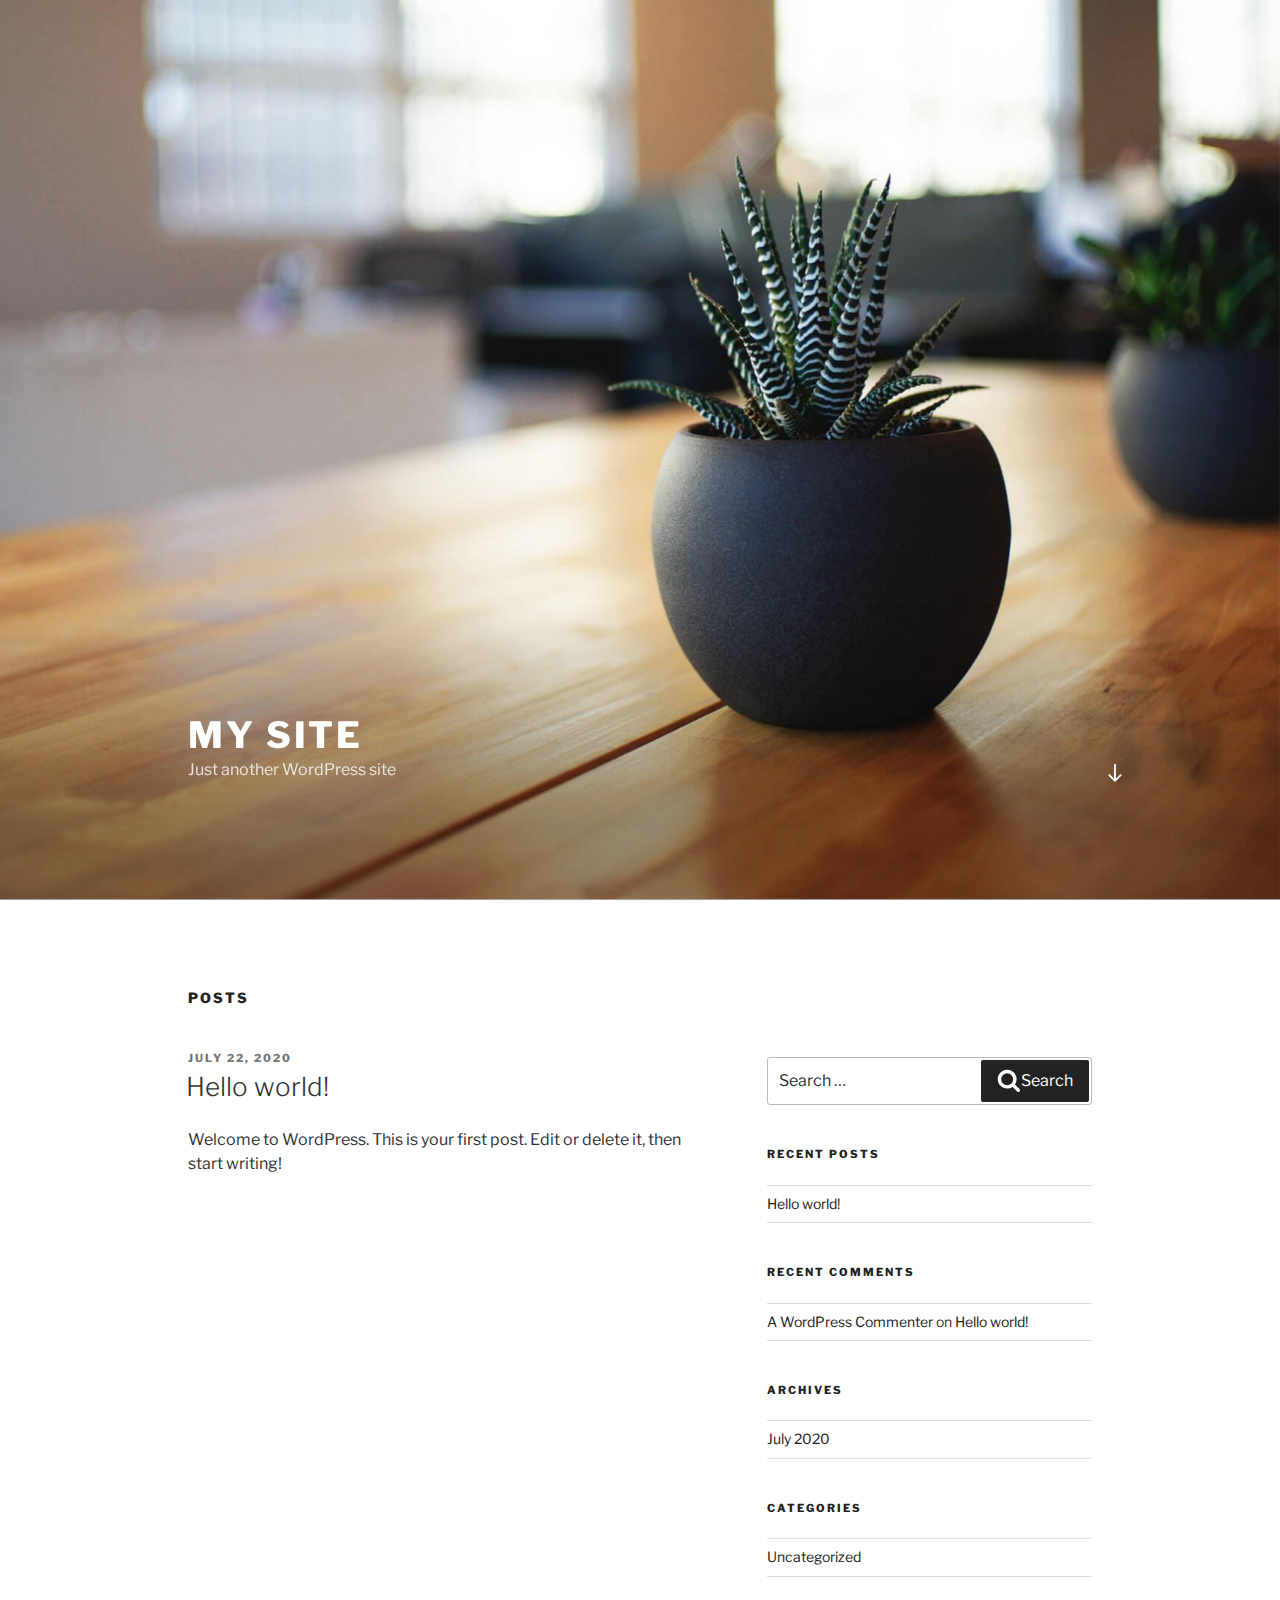
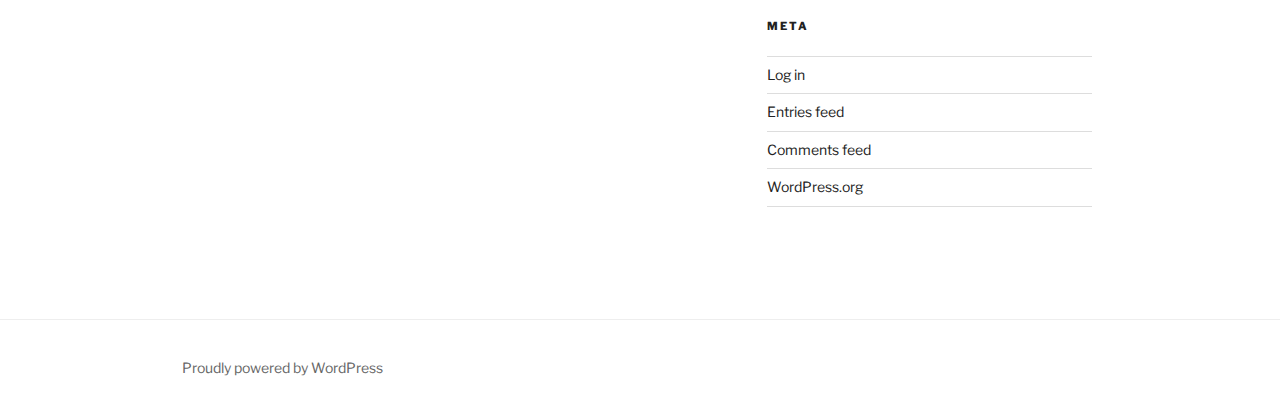
==== index.html @ c6cc8a8b "first commit" ====
<!DOCTYPE html>
<html lang="en-US" class="no-js no-svg">
<head>
<meta charset="UTF-8">
<meta name="viewport" content="width=device-width, initial-scale=1">
<link rel="profile" href="http://gmpg.org/xfn/11">

<script>(function(html){html.className = html.className.replace(/\bno-js\b/,'js')})(document.documentElement);</script>
<title>My Site &#8211; Just another WordPress site</title>
<link rel='dns-prefetch' href='//fonts.googleapis.com' />
<link rel='dns-prefetch' href='//s.w.org' />
<link href='https://fonts.gstatic.com' crossorigin rel='preconnect' />
<link rel="alternate" type="application/rss+xml" title="My Site &raquo; Feed" href="./feed/" />
<link rel="alternate" type="application/rss+xml" title="My Site &raquo; Comments Feed" href="./comments/feed/" />
		<script>
			window._wpemojiSettings = {"baseUrl":"https:\/\/s.w.org\/images\/core\/emoji\/12.0.0-1\/72x72\/","ext":".png","svgUrl":"https:\/\/s.w.org\/images\/core\/emoji\/12.0.0-1\/svg\/","svgExt":".svg","source":{"concatemoji":".\/wp-includes\/js\/wp-emoji-release.min.js?ver=5.4.2"}};
			/*! This file is auto-generated */
			!function(e,a,t){var r,n,o,i,p=a.createElement("canvas"),s=p.getContext&&p.getContext("2d");function c(e,t){var a=String.fromCharCode;s.clearRect(0,0,p.width,p.height),s.fillText(a.apply(this,e),0,0);var r=p.toDataURL();return s.clearRect(0,0,p.width,p.height),s.fillText(a.apply(this,t),0,0),r===p.toDataURL()}function l(e){if(!s||!s.fillText)return!1;switch(s.textBaseline="top",s.font="600 32px Arial",e){case"flag":return!c([127987,65039,8205,9895,65039],[127987,65039,8203,9895,65039])&&(!c([55356,56826,55356,56819],[55356,56826,8203,55356,56819])&&!c([55356,57332,56128,56423,56128,56418,56128,56421,56128,56430,56128,56423,56128,56447],[55356,57332,8203,56128,56423,8203,56128,56418,8203,56128,56421,8203,56128,56430,8203,56128,56423,8203,56128,56447]));case"emoji":return!c([55357,56424,55356,57342,8205,55358,56605,8205,55357,56424,55356,57340],[55357,56424,55356,57342,8203,55358,56605,8203,55357,56424,55356,57340])}return!1}function d(e){var t=a.createElement("script");t.src=e,t.defer=t.type="text/javascript",a.getElementsByTagName("head")[0].appendChild(t)}for(i=Array("flag","emoji"),t.supports={everything:!0,everythingExceptFlag:!0},o=0;o<i.length;o++)t.supports[i[o]]=l(i[o]),t.supports.everything=t.supports.everything&&t.supports[i[o]],"flag"!==i[o]&&(t.supports.everythingExceptFlag=t.supports.everythingExceptFlag&&t.supports[i[o]]);t.supports.everythingExceptFlag=t.supports.everythingExceptFlag&&!t.supports.flag,t.DOMReady=!1,t.readyCallback=function(){t.DOMReady=!0},t.supports.everything||(n=function(){t.readyCallback()},a.addEventListener?(a.addEventListener("DOMContentLoaded",n,!1),e.addEventListener("load",n,!1)):(e.attachEvent("onload",n),a.attachEvent("onreadystatechange",function(){"complete"===a.readyState&&t.readyCallback()})),(r=t.source||{}).concatemoji?d(r.concatemoji):r.wpemoji&&r.twemoji&&(d(r.twemoji),d(r.wpemoji)))}(window,document,window._wpemojiSettings);
		</script>
		<style>
img.wp-smiley,
img.emoji {
	display: inline !important;
	border: none !important;
	box-shadow: none !important;
	height: 1em !important;
	width: 1em !important;
	margin: 0 .07em !important;
	vertical-align: -0.1em !important;
	background: none !important;
	padding: 0 !important;
}
</style>
	<link rel='stylesheet' id='wp-block-library-css'  href='./wp-includes/css/dist/block-library/style.min.css?ver=5.4.2' media='all' />
<link rel='stylesheet' id='wp-block-library-theme-css'  href='./wp-includes/css/dist/block-library/theme.min.css?ver=5.4.2' media='all' />
<link rel='stylesheet' id='twentyseventeen-fonts-css'  href='https://fonts.googleapis.com/css?family=Libre+Franklin%3A300%2C300i%2C400%2C400i%2C600%2C600i%2C800%2C800i&#038;subset=latin%2Clatin-ext&#038;display=fallback' media='all' />
<link rel='stylesheet' id='twentyseventeen-style-css'  href='./wp-content/themes/twentyseventeen/style.css?ver=20190507' media='all' />
<link rel='stylesheet' id='twentyseventeen-block-style-css'  href='./wp-content/themes/twentyseventeen/assets/css/blocks.css?ver=20190105' media='all' />
<!--[if lt IE 9]>
<link rel='stylesheet' id='twentyseventeen-ie8-css'  href='./wp-content/themes/twentyseventeen/assets/css/ie8.css?ver=20161202' media='all' />
<![endif]-->
<!--[if lt IE 9]>
<script src='./wp-content/themes/twentyseventeen/assets/js/html5.js?ver=20161020'></script>
<![endif]-->
<script src='./wp-includes/js/jquery/jquery.js?ver=1.12.4-wp'></script>
<script src='./wp-includes/js/jquery/jquery-migrate.min.js?ver=1.4.1'></script>
<link rel='https://api.w.org/' href='./wp-json/' />
<link rel="EditURI" type="application/rsd+xml" title="RSD" href="./xmlrpc.php?rsd" />
<link rel="wlwmanifest" type="application/wlwmanifest+xml" href="./wp-includes/wlwmanifest.xml" /> 
<meta name="generator" content="WordPress 5.4.2" />
<style>.recentcomments a{display:inline !important;padding:0 !important;margin:0 !important;}</style></head>

<body class="home blog wp-embed-responsive hfeed has-header-image has-sidebar colors-light">
<div id="page" class="site">
	<a class="skip-link screen-reader-text" href="#content">Skip to content</a>

	<header id="masthead" class="site-header" role="banner">

		<div class="custom-header">

		<div class="custom-header-media">
			<div id="wp-custom-header" class="wp-custom-header"><img src="./wp-content/themes/twentyseventeen/assets/images/header.jpg" width="2000" height="1200" alt="My Site" /></div>		</div>

	<div class="site-branding">
	<div class="wrap">

		
		<div class="site-branding-text">
							<h1 class="site-title"><a href="./" rel="home">My Site</a></h1>
			
							<p class="site-description">Just another WordPress site</p>
					</div><!-- .site-branding-text -->

				<a href="#content" class="menu-scroll-down"><svg class="icon icon-arrow-right" aria-hidden="true" role="img"> <use href="#icon-arrow-right" xlink:href="#icon-arrow-right"></use> </svg><span class="screen-reader-text">Scroll down to content</span></a>
	
	</div><!-- .wrap -->
</div><!-- .site-branding -->

</div><!-- .custom-header -->

		
	</header><!-- #masthead -->

	
	<div class="site-content-contain">
		<div id="content" class="site-content">

<div class="wrap">
		<header class="page-header">
		<h2 class="page-title">Posts</h2>
	</header>
	
	<div id="primary" class="content-area">
		<main id="main" class="site-main" role="main">

			
<article id="post-1" class="post-1 post type-post status-publish format-standard hentry category-uncategorized">
		<header class="entry-header">
		<div class="entry-meta"><span class="screen-reader-text">Posted on</span> <a href="./2020/07/22/hello-world/" rel="bookmark"><time class="entry-date published updated" datetime="2020-07-22T08:35:34+00:00">July 22, 2020</time></a></div><!-- .entry-meta --><h3 class="entry-title"><a href="./2020/07/22/hello-world/" rel="bookmark">Hello world!</a></h3>	</header><!-- .entry-header -->

	
	<div class="entry-content">
		
<p>Welcome to WordPress. This is your first post. Edit or delete it, then start writing!</p>
	</div><!-- .entry-content -->

	
</article><!-- #post-1 -->

		</main><!-- #main -->
	</div><!-- #primary -->
	
<aside id="secondary" class="widget-area" role="complementary" aria-label="Blog Sidebar">
	<section id="search-2" class="widget widget_search">

<form role="search" method="get" class="search-form" action="./">
	<label for="search-form-1">
		<span class="screen-reader-text">Search for:</span>
	</label>
	<input type="search" id="search-form-1" class="search-field" placeholder="Search &hellip;" value="" name="s" />
	<button type="submit" class="search-submit"><svg class="icon icon-search" aria-hidden="true" role="img"> <use href="#icon-search" xlink:href="#icon-search"></use> </svg><span class="screen-reader-text">Search</span></button>
</form>
</section>		<section id="recent-posts-2" class="widget widget_recent_entries">		<h2 class="widget-title">Recent Posts</h2>		<ul>
											<li>
					<a href="./2020/07/22/hello-world/">Hello world!</a>
									</li>
					</ul>
		</section><section id="recent-comments-2" class="widget widget_recent_comments"><h2 class="widget-title">Recent Comments</h2><ul id="recentcomments"><li class="recentcomments"><span class="comment-author-link"><a href='https://wordpress.org/' rel='external nofollow ugc' class='url'>A WordPress Commenter</a></span> on <a href="./2020/07/22/hello-world/#comment-1">Hello world!</a></li></ul></section><section id="archives-2" class="widget widget_archive"><h2 class="widget-title">Archives</h2>		<ul>
				<li><a href='./2020/07/'>July 2020</a></li>
		</ul>
			</section><section id="categories-2" class="widget widget_categories"><h2 class="widget-title">Categories</h2>		<ul>
				<li class="cat-item cat-item-1"><a href="./category/uncategorized/">Uncategorized</a>
</li>
		</ul>
			</section><section id="meta-2" class="widget widget_meta"><h2 class="widget-title">Meta</h2>			<ul>
						<li><a href="./wp-login.php">Log in</a></li>
			<li><a href="./feed/">Entries feed</a></li>
			<li><a href="./comments/feed/">Comments feed</a></li>
			<li><a href="https://wordpress.org/">WordPress.org</a></li>			</ul>
			</section></aside><!-- #secondary -->
</div><!-- .wrap -->


		</div><!-- #content -->

		<footer id="colophon" class="site-footer" role="contentinfo">
			<div class="wrap">
				
<div class="site-info">
		<a href="https://wordpress.org/" class="imprint">
		Proudly powered by WordPress	</a>
</div><!-- .site-info -->
			</div><!-- .wrap -->
		</footer><!-- #colophon -->
	</div><!-- .site-content-contain -->
</div><!-- #page -->
<script>
var twentyseventeenScreenReaderText = {"quote":"<svg class=\"icon icon-quote-right\" aria-hidden=\"true\" role=\"img\"> <use href=\"#icon-quote-right\" xlink:href=\"#icon-quote-right\"><\/use> <\/svg>"};
</script>
<script src='./wp-content/themes/twentyseventeen/assets/js/skip-link-focus-fix.js?ver=20161114'></script>
<script src='./wp-content/themes/twentyseventeen/assets/js/global.js?ver=20190121'></script>
<script src='./wp-content/themes/twentyseventeen/assets/js/jquery.scrollTo.js?ver=2.1.2'></script>
<script src='./wp-includes/js/wp-embed.min.js?ver=5.4.2'></script>
<svg style="position: absolute; width: 0; height: 0; overflow: hidden;" version="1.1" xmlns="http://www.w3.org/2000/svg" xmlns:xlink="http://www.w3.org/1999/xlink">
<defs>
<symbol id="icon-behance" viewBox="0 0 37 32">
<path class="path1" d="M33 6.054h-9.125v2.214h9.125v-2.214zM28.5 13.661q-1.607 0-2.607 0.938t-1.107 2.545h7.286q-0.321-3.482-3.571-3.482zM28.786 24.107q1.125 0 2.179-0.571t1.357-1.554h3.946q-1.786 5.482-7.625 5.482-3.821 0-6.080-2.357t-2.259-6.196q0-3.714 2.33-6.17t6.009-2.455q2.464 0 4.295 1.214t2.732 3.196 0.902 4.429q0 0.304-0.036 0.839h-11.75q0 1.982 1.027 3.063t2.973 1.080zM4.946 23.214h5.286q3.661 0 3.661-2.982 0-3.214-3.554-3.214h-5.393v6.196zM4.946 13.625h5.018q1.393 0 2.205-0.652t0.813-2.027q0-2.571-3.393-2.571h-4.643v5.25zM0 4.536h10.607q1.554 0 2.768 0.25t2.259 0.848 1.607 1.723 0.563 2.75q0 3.232-3.071 4.696 2.036 0.571 3.071 2.054t1.036 3.643q0 1.339-0.438 2.438t-1.179 1.848-1.759 1.268-2.161 0.75-2.393 0.232h-10.911v-22.5z"></path>
</symbol>
<symbol id="icon-deviantart" viewBox="0 0 18 32">
<path class="path1" d="M18.286 5.411l-5.411 10.393 0.429 0.554h4.982v7.411h-9.054l-0.786 0.536-2.536 4.875-0.536 0.536h-5.375v-5.411l5.411-10.411-0.429-0.536h-4.982v-7.411h9.054l0.786-0.536 2.536-4.875 0.536-0.536h5.375v5.411z"></path>
</symbol>
<symbol id="icon-medium" viewBox="0 0 32 32">
<path class="path1" d="M10.661 7.518v20.946q0 0.446-0.223 0.759t-0.652 0.313q-0.304 0-0.589-0.143l-8.304-4.161q-0.375-0.179-0.634-0.598t-0.259-0.83v-20.357q0-0.357 0.179-0.607t0.518-0.25q0.25 0 0.786 0.268l9.125 4.571q0.054 0.054 0.054 0.089zM11.804 9.321l9.536 15.464-9.536-4.75v-10.714zM32 9.643v18.821q0 0.446-0.25 0.723t-0.679 0.277-0.839-0.232l-7.875-3.929zM31.946 7.5q0 0.054-4.58 7.491t-5.366 8.705l-6.964-11.321 5.786-9.411q0.304-0.5 0.929-0.5 0.25 0 0.464 0.107l9.661 4.821q0.071 0.036 0.071 0.107z"></path>
</symbol>
<symbol id="icon-slideshare" viewBox="0 0 32 32">
<path class="path1" d="M15.589 13.214q0 1.482-1.134 2.545t-2.723 1.063-2.723-1.063-1.134-2.545q0-1.5 1.134-2.554t2.723-1.054 2.723 1.054 1.134 2.554zM24.554 13.214q0 1.482-1.125 2.545t-2.732 1.063q-1.589 0-2.723-1.063t-1.134-2.545q0-1.5 1.134-2.554t2.723-1.054q1.607 0 2.732 1.054t1.125 2.554zM28.571 16.429v-11.911q0-1.554-0.571-2.205t-1.982-0.652h-19.857q-1.482 0-2.009 0.607t-0.527 2.25v12.018q0.768 0.411 1.58 0.714t1.446 0.5 1.446 0.33 1.268 0.196 1.25 0.071 1.045 0.009 1.009-0.036 0.795-0.036q1.214-0.018 1.696 0.482 0.107 0.107 0.179 0.161 0.464 0.446 1.089 0.911 0.125-1.625 2.107-1.554 0.089 0 0.652 0.027t0.768 0.036 0.813 0.018 0.946-0.018 0.973-0.080 1.089-0.152 1.107-0.241 1.196-0.348 1.205-0.482 1.286-0.616zM31.482 16.339q-2.161 2.661-6.643 4.5 1.5 5.089-0.411 8.304-1.179 2.018-3.268 2.643-1.857 0.571-3.25-0.268-1.536-0.911-1.464-2.929l-0.018-5.821v-0.018q-0.143-0.036-0.438-0.107t-0.42-0.089l-0.018 6.036q0.071 2.036-1.482 2.929-1.411 0.839-3.268 0.268-2.089-0.643-3.25-2.679-1.875-3.214-0.393-8.268-4.482-1.839-6.643-4.5-0.446-0.661-0.071-1.125t1.071 0.018q0.054 0.036 0.196 0.125t0.196 0.143v-12.393q0-1.286 0.839-2.196t2.036-0.911h22.446q1.196 0 2.036 0.911t0.839 2.196v12.393l0.375-0.268q0.696-0.482 1.071-0.018t-0.071 1.125z"></path>
</symbol>
<symbol id="icon-snapchat-ghost" viewBox="0 0 30 32">
<path class="path1" d="M15.143 2.286q2.393-0.018 4.295 1.223t2.92 3.438q0.482 1.036 0.482 3.196 0 0.839-0.161 3.411 0.25 0.125 0.5 0.125 0.321 0 0.911-0.241t0.911-0.241q0.518 0 1 0.321t0.482 0.821q0 0.571-0.563 0.964t-1.232 0.563-1.232 0.518-0.563 0.848q0 0.268 0.214 0.768 0.661 1.464 1.83 2.679t2.58 1.804q0.5 0.214 1.429 0.411 0.5 0.107 0.5 0.625 0 1.25-3.911 1.839-0.125 0.196-0.196 0.696t-0.25 0.83-0.589 0.33q-0.357 0-1.107-0.116t-1.143-0.116q-0.661 0-1.107 0.089-0.571 0.089-1.125 0.402t-1.036 0.679-1.036 0.723-1.357 0.598-1.768 0.241q-0.929 0-1.723-0.241t-1.339-0.598-1.027-0.723-1.036-0.679-1.107-0.402q-0.464-0.089-1.125-0.089-0.429 0-1.17 0.134t-1.045 0.134q-0.446 0-0.625-0.33t-0.25-0.848-0.196-0.714q-3.911-0.589-3.911-1.839 0-0.518 0.5-0.625 0.929-0.196 1.429-0.411 1.393-0.571 2.58-1.804t1.83-2.679q0.214-0.5 0.214-0.768 0-0.5-0.563-0.848t-1.241-0.527-1.241-0.563-0.563-0.938q0-0.482 0.464-0.813t0.982-0.33q0.268 0 0.857 0.232t0.946 0.232q0.321 0 0.571-0.125-0.161-2.536-0.161-3.393 0-2.179 0.482-3.214 1.143-2.446 3.071-3.536t4.714-1.125z"></path>
</symbol>
<symbol id="icon-yelp" viewBox="0 0 27 32">
<path class="path1" d="M13.804 23.554v2.268q-0.018 5.214-0.107 5.446-0.214 0.571-0.911 0.714-0.964 0.161-3.241-0.679t-2.902-1.589q-0.232-0.268-0.304-0.643-0.018-0.214 0.071-0.464 0.071-0.179 0.607-0.839t3.232-3.857q0.018 0 1.071-1.25 0.268-0.339 0.705-0.438t0.884 0.063q0.429 0.179 0.67 0.518t0.223 0.75zM11.143 19.071q-0.054 0.982-0.929 1.25l-2.143 0.696q-4.911 1.571-5.214 1.571-0.625-0.036-0.964-0.643-0.214-0.446-0.304-1.339-0.143-1.357 0.018-2.973t0.536-2.223 1-0.571q0.232 0 3.607 1.375 1.25 0.518 2.054 0.839l1.5 0.607q0.411 0.161 0.634 0.545t0.205 0.866zM25.893 24.375q-0.125 0.964-1.634 2.875t-2.42 2.268q-0.661 0.25-1.125-0.125-0.25-0.179-3.286-5.125l-0.839-1.375q-0.25-0.375-0.205-0.821t0.348-0.821q0.625-0.768 1.482-0.464 0.018 0.018 2.125 0.714 3.625 1.179 4.321 1.42t0.839 0.366q0.5 0.393 0.393 1.089zM13.893 13.089q0.089 1.821-0.964 2.179-1.036 0.304-2.036-1.268l-6.75-10.679q-0.143-0.625 0.339-1.107 0.732-0.768 3.705-1.598t4.009-0.563q0.714 0.179 0.875 0.804 0.054 0.321 0.393 5.455t0.429 6.777zM25.714 15.018q0.054 0.696-0.464 1.054-0.268 0.179-5.875 1.536-1.196 0.268-1.625 0.411l0.018-0.036q-0.411 0.107-0.821-0.071t-0.661-0.571q-0.536-0.839 0-1.554 0.018-0.018 1.339-1.821 2.232-3.054 2.679-3.643t0.607-0.696q0.5-0.339 1.161-0.036 0.857 0.411 2.196 2.384t1.446 2.991v0.054z"></path>
</symbol>
<symbol id="icon-vine" viewBox="0 0 27 32">
<path class="path1" d="M26.732 14.768v3.536q-1.804 0.411-3.536 0.411-1.161 2.429-2.955 4.839t-3.241 3.848-2.286 1.902q-1.429 0.804-2.893-0.054-0.5-0.304-1.080-0.777t-1.518-1.491-1.83-2.295-1.92-3.286-1.884-4.357-1.634-5.616-1.259-6.964h5.054q0.464 3.893 1.25 7.116t1.866 5.661 2.17 4.205 2.5 3.482q3.018-3.018 5.125-7.25-2.536-1.286-3.982-3.929t-1.446-5.946q0-3.429 1.857-5.616t5.071-2.188q3.179 0 4.875 1.884t1.696 5.313q0 2.839-1.036 5.107-0.125 0.018-0.348 0.054t-0.821 0.036-1.125-0.107-1.107-0.455-0.902-0.92q0.554-1.839 0.554-3.286 0-1.554-0.518-2.357t-1.411-0.804q-0.946 0-1.518 0.884t-0.571 2.509q0 3.321 1.875 5.241t4.768 1.92q1.107 0 2.161-0.25z"></path>
</symbol>
<symbol id="icon-vk" viewBox="0 0 35 32">
<path class="path1" d="M34.232 9.286q0.411 1.143-2.679 5.25-0.429 0.571-1.161 1.518-1.393 1.786-1.607 2.339-0.304 0.732 0.25 1.446 0.304 0.375 1.446 1.464h0.018l0.071 0.071q2.518 2.339 3.411 3.946 0.054 0.089 0.116 0.223t0.125 0.473-0.009 0.607-0.446 0.491-1.054 0.223l-4.571 0.071q-0.429 0.089-1-0.089t-0.929-0.393l-0.357-0.214q-0.536-0.375-1.25-1.143t-1.223-1.384-1.089-1.036-1.009-0.277q-0.054 0.018-0.143 0.063t-0.304 0.259-0.384 0.527-0.304 0.929-0.116 1.384q0 0.268-0.063 0.491t-0.134 0.33l-0.071 0.089q-0.321 0.339-0.946 0.393h-2.054q-1.268 0.071-2.607-0.295t-2.348-0.946-1.839-1.179-1.259-1.027l-0.446-0.429q-0.179-0.179-0.491-0.536t-1.277-1.625-1.893-2.696-2.188-3.768-2.33-4.857q-0.107-0.286-0.107-0.482t0.054-0.286l0.071-0.107q0.268-0.339 1.018-0.339l4.893-0.036q0.214 0.036 0.411 0.116t0.286 0.152l0.089 0.054q0.286 0.196 0.429 0.571 0.357 0.893 0.821 1.848t0.732 1.455l0.286 0.518q0.518 1.071 1 1.857t0.866 1.223 0.741 0.688 0.607 0.25 0.482-0.089q0.036-0.018 0.089-0.089t0.214-0.393 0.241-0.839 0.17-1.446 0-2.232q-0.036-0.714-0.161-1.304t-0.25-0.821l-0.107-0.214q-0.446-0.607-1.518-0.768-0.232-0.036 0.089-0.429 0.304-0.339 0.679-0.536 0.946-0.464 4.268-0.429 1.464 0.018 2.411 0.232 0.357 0.089 0.598 0.241t0.366 0.429 0.188 0.571 0.063 0.813-0.018 0.982-0.045 1.259-0.027 1.473q0 0.196-0.018 0.75t-0.009 0.857 0.063 0.723 0.205 0.696 0.402 0.438q0.143 0.036 0.304 0.071t0.464-0.196 0.679-0.616 0.929-1.196 1.214-1.92q1.071-1.857 1.911-4.018 0.071-0.179 0.179-0.313t0.196-0.188l0.071-0.054 0.089-0.045t0.232-0.054 0.357-0.009l5.143-0.036q0.696-0.089 1.143 0.045t0.554 0.295z"></path>
</symbol>
<symbol id="icon-search" viewBox="0 0 30 32">
<path class="path1" d="M20.571 14.857q0-3.304-2.348-5.652t-5.652-2.348-5.652 2.348-2.348 5.652 2.348 5.652 5.652 2.348 5.652-2.348 2.348-5.652zM29.714 29.714q0 0.929-0.679 1.607t-1.607 0.679q-0.964 0-1.607-0.679l-6.125-6.107q-3.196 2.214-7.125 2.214-2.554 0-4.884-0.991t-4.018-2.679-2.679-4.018-0.991-4.884 0.991-4.884 2.679-4.018 4.018-2.679 4.884-0.991 4.884 0.991 4.018 2.679 2.679 4.018 0.991 4.884q0 3.929-2.214 7.125l6.125 6.125q0.661 0.661 0.661 1.607z"></path>
</symbol>
<symbol id="icon-envelope-o" viewBox="0 0 32 32">
<path class="path1" d="M29.714 26.857v-13.714q-0.571 0.643-1.232 1.179-4.786 3.679-7.607 6.036-0.911 0.768-1.482 1.196t-1.545 0.866-1.83 0.438h-0.036q-0.857 0-1.83-0.438t-1.545-0.866-1.482-1.196q-2.821-2.357-7.607-6.036-0.661-0.536-1.232-1.179v13.714q0 0.232 0.17 0.402t0.402 0.17h26.286q0.232 0 0.402-0.17t0.17-0.402zM29.714 8.089v-0.438t-0.009-0.232-0.054-0.223-0.098-0.161-0.161-0.134-0.25-0.045h-26.286q-0.232 0-0.402 0.17t-0.17 0.402q0 3 2.625 5.071 3.446 2.714 7.161 5.661 0.107 0.089 0.625 0.527t0.821 0.67 0.795 0.563 0.902 0.491 0.768 0.161h0.036q0.357 0 0.768-0.161t0.902-0.491 0.795-0.563 0.821-0.67 0.625-0.527q3.714-2.946 7.161-5.661 0.964-0.768 1.795-2.063t0.83-2.348zM32 7.429v19.429q0 1.179-0.839 2.018t-2.018 0.839h-26.286q-1.179 0-2.018-0.839t-0.839-2.018v-19.429q0-1.179 0.839-2.018t2.018-0.839h26.286q1.179 0 2.018 0.839t0.839 2.018z"></path>
</symbol>
<symbol id="icon-close" viewBox="0 0 25 32">
<path class="path1" d="M23.179 23.607q0 0.714-0.5 1.214l-2.429 2.429q-0.5 0.5-1.214 0.5t-1.214-0.5l-5.25-5.25-5.25 5.25q-0.5 0.5-1.214 0.5t-1.214-0.5l-2.429-2.429q-0.5-0.5-0.5-1.214t0.5-1.214l5.25-5.25-5.25-5.25q-0.5-0.5-0.5-1.214t0.5-1.214l2.429-2.429q0.5-0.5 1.214-0.5t1.214 0.5l5.25 5.25 5.25-5.25q0.5-0.5 1.214-0.5t1.214 0.5l2.429 2.429q0.5 0.5 0.5 1.214t-0.5 1.214l-5.25 5.25 5.25 5.25q0.5 0.5 0.5 1.214z"></path>
</symbol>
<symbol id="icon-angle-down" viewBox="0 0 21 32">
<path class="path1" d="M19.196 13.143q0 0.232-0.179 0.411l-8.321 8.321q-0.179 0.179-0.411 0.179t-0.411-0.179l-8.321-8.321q-0.179-0.179-0.179-0.411t0.179-0.411l0.893-0.893q0.179-0.179 0.411-0.179t0.411 0.179l7.018 7.018 7.018-7.018q0.179-0.179 0.411-0.179t0.411 0.179l0.893 0.893q0.179 0.179 0.179 0.411z"></path>
</symbol>
<symbol id="icon-folder-open" viewBox="0 0 34 32">
<path class="path1" d="M33.554 17q0 0.554-0.554 1.179l-6 7.071q-0.768 0.911-2.152 1.545t-2.563 0.634h-19.429q-0.607 0-1.080-0.232t-0.473-0.768q0-0.554 0.554-1.179l6-7.071q0.768-0.911 2.152-1.545t2.563-0.634h19.429q0.607 0 1.080 0.232t0.473 0.768zM27.429 10.857v2.857h-14.857q-1.679 0-3.518 0.848t-2.929 2.134l-6.107 7.179q0-0.071-0.009-0.223t-0.009-0.223v-17.143q0-1.643 1.179-2.821t2.821-1.179h5.714q1.643 0 2.821 1.179t1.179 2.821v0.571h9.714q1.643 0 2.821 1.179t1.179 2.821z"></path>
</symbol>
<symbol id="icon-twitter" viewBox="0 0 30 32">
<path class="path1" d="M28.929 7.286q-1.196 1.75-2.893 2.982 0.018 0.25 0.018 0.75 0 2.321-0.679 4.634t-2.063 4.437-3.295 3.759-4.607 2.607-5.768 0.973q-4.839 0-8.857-2.589 0.625 0.071 1.393 0.071 4.018 0 7.161-2.464-1.875-0.036-3.357-1.152t-2.036-2.848q0.589 0.089 1.089 0.089 0.768 0 1.518-0.196-2-0.411-3.313-1.991t-1.313-3.67v-0.071q1.214 0.679 2.607 0.732-1.179-0.786-1.875-2.054t-0.696-2.75q0-1.571 0.786-2.911 2.161 2.661 5.259 4.259t6.634 1.777q-0.143-0.679-0.143-1.321 0-2.393 1.688-4.080t4.080-1.688q2.5 0 4.214 1.821 1.946-0.375 3.661-1.393-0.661 2.054-2.536 3.179 1.661-0.179 3.321-0.893z"></path>
</symbol>
<symbol id="icon-facebook" viewBox="0 0 19 32">
<path class="path1" d="M17.125 0.214v4.714h-2.804q-1.536 0-2.071 0.643t-0.536 1.929v3.375h5.232l-0.696 5.286h-4.536v13.554h-5.464v-13.554h-4.554v-5.286h4.554v-3.893q0-3.321 1.857-5.152t4.946-1.83q2.625 0 4.071 0.214z"></path>
</symbol>
<symbol id="icon-github" viewBox="0 0 27 32">
<path class="path1" d="M13.714 2.286q3.732 0 6.884 1.839t4.991 4.991 1.839 6.884q0 4.482-2.616 8.063t-6.759 4.955q-0.482 0.089-0.714-0.125t-0.232-0.536q0-0.054 0.009-1.366t0.009-2.402q0-1.732-0.929-2.536 1.018-0.107 1.83-0.321t1.679-0.696 1.446-1.188 0.946-1.875 0.366-2.688q0-2.125-1.411-3.679 0.661-1.625-0.143-3.643-0.5-0.161-1.446 0.196t-1.643 0.786l-0.679 0.429q-1.661-0.464-3.429-0.464t-3.429 0.464q-0.286-0.196-0.759-0.482t-1.491-0.688-1.518-0.241q-0.804 2.018-0.143 3.643-1.411 1.554-1.411 3.679 0 1.518 0.366 2.679t0.938 1.875 1.438 1.196 1.679 0.696 1.83 0.321q-0.696 0.643-0.875 1.839-0.375 0.179-0.804 0.268t-1.018 0.089-1.17-0.384-0.991-1.116q-0.339-0.571-0.866-0.929t-0.884-0.429l-0.357-0.054q-0.375 0-0.518 0.080t-0.089 0.205 0.161 0.25 0.232 0.214l0.125 0.089q0.393 0.179 0.777 0.679t0.563 0.911l0.179 0.411q0.232 0.679 0.786 1.098t1.196 0.536 1.241 0.125 0.991-0.063l0.411-0.071q0 0.679 0.009 1.58t0.009 0.973q0 0.321-0.232 0.536t-0.714 0.125q-4.143-1.375-6.759-4.955t-2.616-8.063q0-3.732 1.839-6.884t4.991-4.991 6.884-1.839zM5.196 21.982q0.054-0.125-0.125-0.214-0.179-0.054-0.232 0.036-0.054 0.125 0.125 0.214 0.161 0.107 0.232-0.036zM5.75 22.589q0.125-0.089-0.036-0.286-0.179-0.161-0.286-0.054-0.125 0.089 0.036 0.286 0.179 0.179 0.286 0.054zM6.286 23.393q0.161-0.125 0-0.339-0.143-0.232-0.304-0.107-0.161 0.089 0 0.321t0.304 0.125zM7.036 24.143q0.143-0.143-0.071-0.339-0.214-0.214-0.357-0.054-0.161 0.143 0.071 0.339 0.214 0.214 0.357 0.054zM8.054 24.589q0.054-0.196-0.232-0.286-0.268-0.071-0.339 0.125t0.232 0.268q0.268 0.107 0.339-0.107zM9.179 24.679q0-0.232-0.304-0.196-0.286 0-0.286 0.196 0 0.232 0.304 0.196 0.286 0 0.286-0.196zM10.214 24.5q-0.036-0.196-0.321-0.161-0.286 0.054-0.25 0.268t0.321 0.143 0.25-0.25z"></path>
</symbol>
<symbol id="icon-bars" viewBox="0 0 27 32">
<path class="path1" d="M27.429 24v2.286q0 0.464-0.339 0.804t-0.804 0.339h-25.143q-0.464 0-0.804-0.339t-0.339-0.804v-2.286q0-0.464 0.339-0.804t0.804-0.339h25.143q0.464 0 0.804 0.339t0.339 0.804zM27.429 14.857v2.286q0 0.464-0.339 0.804t-0.804 0.339h-25.143q-0.464 0-0.804-0.339t-0.339-0.804v-2.286q0-0.464 0.339-0.804t0.804-0.339h25.143q0.464 0 0.804 0.339t0.339 0.804zM27.429 5.714v2.286q0 0.464-0.339 0.804t-0.804 0.339h-25.143q-0.464 0-0.804-0.339t-0.339-0.804v-2.286q0-0.464 0.339-0.804t0.804-0.339h25.143q0.464 0 0.804 0.339t0.339 0.804z"></path>
</symbol>
<symbol id="icon-google-plus" viewBox="0 0 41 32">
<path class="path1" d="M25.661 16.304q0 3.714-1.554 6.616t-4.429 4.536-6.589 1.634q-2.661 0-5.089-1.036t-4.179-2.786-2.786-4.179-1.036-5.089 1.036-5.089 2.786-4.179 4.179-2.786 5.089-1.036q5.107 0 8.768 3.429l-3.554 3.411q-2.089-2.018-5.214-2.018-2.196 0-4.063 1.107t-2.955 3.009-1.089 4.152 1.089 4.152 2.955 3.009 4.063 1.107q1.482 0 2.723-0.411t2.045-1.027 1.402-1.402 0.875-1.482 0.384-1.321h-7.429v-4.5h12.357q0.214 1.125 0.214 2.179zM41.143 14.125v3.75h-3.732v3.732h-3.75v-3.732h-3.732v-3.75h3.732v-3.732h3.75v3.732h3.732z"></path>
</symbol>
<symbol id="icon-linkedin" viewBox="0 0 27 32">
<path class="path1" d="M6.232 11.161v17.696h-5.893v-17.696h5.893zM6.607 5.696q0.018 1.304-0.902 2.179t-2.42 0.875h-0.036q-1.464 0-2.357-0.875t-0.893-2.179q0-1.321 0.92-2.188t2.402-0.866 2.375 0.866 0.911 2.188zM27.429 18.714v10.143h-5.875v-9.464q0-1.875-0.723-2.938t-2.259-1.063q-1.125 0-1.884 0.616t-1.134 1.527q-0.196 0.536-0.196 1.446v9.875h-5.875q0.036-7.125 0.036-11.554t-0.018-5.286l-0.018-0.857h5.875v2.571h-0.036q0.357-0.571 0.732-1t1.009-0.929 1.554-0.777 2.045-0.277q3.054 0 4.911 2.027t1.857 5.938z"></path>
</symbol>
<symbol id="icon-quote-right" viewBox="0 0 30 32">
<path class="path1" d="M13.714 5.714v12.571q0 1.857-0.723 3.545t-1.955 2.92-2.92 1.955-3.545 0.723h-1.143q-0.464 0-0.804-0.339t-0.339-0.804v-2.286q0-0.464 0.339-0.804t0.804-0.339h1.143q1.893 0 3.232-1.339t1.339-3.232v-0.571q0-0.714-0.5-1.214t-1.214-0.5h-4q-1.429 0-2.429-1t-1-2.429v-6.857q0-1.429 1-2.429t2.429-1h6.857q1.429 0 2.429 1t1 2.429zM29.714 5.714v12.571q0 1.857-0.723 3.545t-1.955 2.92-2.92 1.955-3.545 0.723h-1.143q-0.464 0-0.804-0.339t-0.339-0.804v-2.286q0-0.464 0.339-0.804t0.804-0.339h1.143q1.893 0 3.232-1.339t1.339-3.232v-0.571q0-0.714-0.5-1.214t-1.214-0.5h-4q-1.429 0-2.429-1t-1-2.429v-6.857q0-1.429 1-2.429t2.429-1h6.857q1.429 0 2.429 1t1 2.429z"></path>
</symbol>
<symbol id="icon-mail-reply" viewBox="0 0 32 32">
<path class="path1" d="M32 20q0 2.964-2.268 8.054-0.054 0.125-0.188 0.429t-0.241 0.536-0.232 0.393q-0.214 0.304-0.5 0.304-0.268 0-0.42-0.179t-0.152-0.446q0-0.161 0.045-0.473t0.045-0.42q0.089-1.214 0.089-2.196 0-1.804-0.313-3.232t-0.866-2.473-1.429-1.804-1.884-1.241-2.375-0.759-2.75-0.384-3.134-0.107h-4v4.571q0 0.464-0.339 0.804t-0.804 0.339-0.804-0.339l-9.143-9.143q-0.339-0.339-0.339-0.804t0.339-0.804l9.143-9.143q0.339-0.339 0.804-0.339t0.804 0.339 0.339 0.804v4.571h4q12.732 0 15.625 7.196 0.946 2.393 0.946 5.946z"></path>
</symbol>
<symbol id="icon-youtube" viewBox="0 0 27 32">
<path class="path1" d="M17.339 22.214v3.768q0 1.196-0.696 1.196-0.411 0-0.804-0.393v-5.375q0.393-0.393 0.804-0.393 0.696 0 0.696 1.196zM23.375 22.232v0.821h-1.607v-0.821q0-1.214 0.804-1.214t0.804 1.214zM6.125 18.339h1.911v-1.679h-5.571v1.679h1.875v10.161h1.786v-10.161zM11.268 28.5h1.589v-8.821h-1.589v6.75q-0.536 0.75-1.018 0.75-0.321 0-0.375-0.375-0.018-0.054-0.018-0.625v-6.5h-1.589v6.982q0 0.875 0.143 1.304 0.214 0.661 1.036 0.661 0.857 0 1.821-1.089v0.964zM18.929 25.857v-3.518q0-1.304-0.161-1.768-0.304-1-1.268-1-0.893 0-1.661 0.964v-3.875h-1.589v11.839h1.589v-0.857q0.804 0.982 1.661 0.982 0.964 0 1.268-0.982 0.161-0.482 0.161-1.786zM24.964 25.679v-0.232h-1.625q0 0.911-0.036 1.089-0.125 0.643-0.714 0.643-0.821 0-0.821-1.232v-1.554h3.196v-1.839q0-1.411-0.482-2.071-0.696-0.911-1.893-0.911-1.214 0-1.911 0.911-0.5 0.661-0.5 2.071v3.089q0 1.411 0.518 2.071 0.696 0.911 1.929 0.911 1.286 0 1.929-0.946 0.321-0.482 0.375-0.964 0.036-0.161 0.036-1.036zM14.107 9.375v-3.75q0-1.232-0.768-1.232t-0.768 1.232v3.75q0 1.25 0.768 1.25t0.768-1.25zM26.946 22.786q0 4.179-0.464 6.25-0.25 1.054-1.036 1.768t-1.821 0.821q-3.286 0.375-9.911 0.375t-9.911-0.375q-1.036-0.107-1.83-0.821t-1.027-1.768q-0.464-2-0.464-6.25 0-4.179 0.464-6.25 0.25-1.054 1.036-1.768t1.839-0.839q3.268-0.357 9.893-0.357t9.911 0.357q1.036 0.125 1.83 0.839t1.027 1.768q0.464 2 0.464 6.25zM9.125 0h1.821l-2.161 7.125v4.839h-1.786v-4.839q-0.25-1.321-1.089-3.786-0.661-1.839-1.161-3.339h1.893l1.268 4.696zM15.732 5.946v3.125q0 1.446-0.5 2.107-0.661 0.911-1.893 0.911-1.196 0-1.875-0.911-0.5-0.679-0.5-2.107v-3.125q0-1.429 0.5-2.089 0.679-0.911 1.875-0.911 1.232 0 1.893 0.911 0.5 0.661 0.5 2.089zM21.714 3.054v8.911h-1.625v-0.982q-0.946 1.107-1.839 1.107-0.821 0-1.054-0.661-0.143-0.429-0.143-1.339v-7.036h1.625v6.554q0 0.589 0.018 0.625 0.054 0.393 0.375 0.393 0.482 0 1.018-0.768v-6.804h1.625z"></path>
</symbol>
<symbol id="icon-dropbox" viewBox="0 0 32 32">
<path class="path1" d="M7.179 12.625l8.821 5.446-6.107 5.089-8.75-5.696zM24.786 22.536v1.929l-8.75 5.232v0.018l-0.018-0.018-0.018 0.018v-0.018l-8.732-5.232v-1.929l2.625 1.714 6.107-5.071v-0.036l0.018 0.018 0.018-0.018v0.036l6.125 5.071zM9.893 2.107l6.107 5.089-8.821 5.429-6.036-4.821zM24.821 12.625l6.036 4.839-8.732 5.696-6.125-5.089zM22.125 2.107l8.732 5.696-6.036 4.821-8.821-5.429z"></path>
</symbol>
<symbol id="icon-instagram" viewBox="0 0 27 32">
<path class="path1" d="M18.286 16q0-1.893-1.339-3.232t-3.232-1.339-3.232 1.339-1.339 3.232 1.339 3.232 3.232 1.339 3.232-1.339 1.339-3.232zM20.75 16q0 2.929-2.054 4.982t-4.982 2.054-4.982-2.054-2.054-4.982 2.054-4.982 4.982-2.054 4.982 2.054 2.054 4.982zM22.679 8.679q0 0.679-0.482 1.161t-1.161 0.482-1.161-0.482-0.482-1.161 0.482-1.161 1.161-0.482 1.161 0.482 0.482 1.161zM13.714 4.75q-0.125 0-1.366-0.009t-1.884 0-1.723 0.054-1.839 0.179-1.277 0.33q-0.893 0.357-1.571 1.036t-1.036 1.571q-0.196 0.518-0.33 1.277t-0.179 1.839-0.054 1.723 0 1.884 0.009 1.366-0.009 1.366 0 1.884 0.054 1.723 0.179 1.839 0.33 1.277q0.357 0.893 1.036 1.571t1.571 1.036q0.518 0.196 1.277 0.33t1.839 0.179 1.723 0.054 1.884 0 1.366-0.009 1.366 0.009 1.884 0 1.723-0.054 1.839-0.179 1.277-0.33q0.893-0.357 1.571-1.036t1.036-1.571q0.196-0.518 0.33-1.277t0.179-1.839 0.054-1.723 0-1.884-0.009-1.366 0.009-1.366 0-1.884-0.054-1.723-0.179-1.839-0.33-1.277q-0.357-0.893-1.036-1.571t-1.571-1.036q-0.518-0.196-1.277-0.33t-1.839-0.179-1.723-0.054-1.884 0-1.366 0.009zM27.429 16q0 4.089-0.089 5.661-0.179 3.714-2.214 5.75t-5.75 2.214q-1.571 0.089-5.661 0.089t-5.661-0.089q-3.714-0.179-5.75-2.214t-2.214-5.75q-0.089-1.571-0.089-5.661t0.089-5.661q0.179-3.714 2.214-5.75t5.75-2.214q1.571-0.089 5.661-0.089t5.661 0.089q3.714 0.179 5.75 2.214t2.214 5.75q0.089 1.571 0.089 5.661z"></path>
</symbol>
<symbol id="icon-flickr" viewBox="0 0 27 32">
<path class="path1" d="M22.286 2.286q2.125 0 3.634 1.509t1.509 3.634v17.143q0 2.125-1.509 3.634t-3.634 1.509h-17.143q-2.125 0-3.634-1.509t-1.509-3.634v-17.143q0-2.125 1.509-3.634t3.634-1.509h17.143zM12.464 16q0-1.571-1.107-2.679t-2.679-1.107-2.679 1.107-1.107 2.679 1.107 2.679 2.679 1.107 2.679-1.107 1.107-2.679zM22.536 16q0-1.571-1.107-2.679t-2.679-1.107-2.679 1.107-1.107 2.679 1.107 2.679 2.679 1.107 2.679-1.107 1.107-2.679z"></path>
</symbol>
<symbol id="icon-tumblr" viewBox="0 0 19 32">
<path class="path1" d="M16.857 23.732l1.429 4.232q-0.411 0.625-1.982 1.179t-3.161 0.571q-1.857 0.036-3.402-0.464t-2.545-1.321-1.696-1.893-0.991-2.143-0.295-2.107v-9.714h-3v-3.839q1.286-0.464 2.304-1.241t1.625-1.607 1.036-1.821 0.607-1.768 0.268-1.58q0.018-0.089 0.080-0.152t0.134-0.063h4.357v7.571h5.946v4.5h-5.964v9.25q0 0.536 0.116 1t0.402 0.938 0.884 0.741 1.455 0.25q1.393-0.036 2.393-0.518z"></path>
</symbol>
<symbol id="icon-dockerhub" viewBox="0 0 24 28">
<path class="path1" d="M1.597 10.257h2.911v2.83H1.597v-2.83zm3.573 0h2.91v2.83H5.17v-2.83zm0-3.627h2.91v2.829H5.17V6.63zm3.57 3.627h2.912v2.83H8.74v-2.83zm0-3.627h2.912v2.829H8.74V6.63zm3.573 3.627h2.911v2.83h-2.911v-2.83zm0-3.627h2.911v2.829h-2.911V6.63zm3.572 3.627h2.911v2.83h-2.911v-2.83zM12.313 3h2.911v2.83h-2.911V3zm-6.65 14.173c-.449 0-.812.354-.812.788 0 .435.364.788.812.788.447 0 .811-.353.811-.788 0-.434-.363-.788-.811-.788"></path>
<path class="path2" d="M28.172 11.721c-.978-.549-2.278-.624-3.388-.306-.136-1.146-.91-2.149-1.83-2.869l-.366-.286-.307.345c-.618.692-.8 1.845-.718 2.73.063.651.273 1.312.685 1.834-.313.183-.668.328-.985.434-.646.212-1.347.33-2.028.33H.083l-.042.429c-.137 1.432.065 2.866.674 4.173l.262.519.03.048c1.8 2.973 4.963 4.225 8.41 4.225 6.672 0 12.174-2.896 14.702-9.015 1.689.085 3.417-.4 4.243-1.968l.211-.4-.401-.223zM5.664 19.458c-.85 0-1.542-.671-1.542-1.497 0-.825.691-1.498 1.541-1.498.849 0 1.54.672 1.54 1.497s-.69 1.498-1.539 1.498z"></path>
</symbol>
<symbol id="icon-dribbble" viewBox="0 0 27 32">
<path class="path1" d="M18.286 26.786q-0.75-4.304-2.5-8.893h-0.036l-0.036 0.018q-0.286 0.107-0.768 0.295t-1.804 0.875-2.446 1.464-2.339 2.045-1.839 2.643l-0.268-0.196q3.286 2.679 7.464 2.679 2.357 0 4.571-0.929zM14.982 15.946q-0.375-0.875-0.946-1.982-5.554 1.661-12.018 1.661-0.018 0.125-0.018 0.375 0 2.214 0.786 4.223t2.214 3.598q0.893-1.589 2.205-2.973t2.545-2.223 2.33-1.446 1.777-0.857l0.661-0.232q0.071-0.018 0.232-0.063t0.232-0.080zM13.071 12.161q-2.143-3.804-4.357-6.75-2.464 1.161-4.179 3.321t-2.286 4.857q5.393 0 10.821-1.429zM25.286 17.857q-3.75-1.071-7.304-0.518 1.554 4.268 2.286 8.375 1.982-1.339 3.304-3.384t1.714-4.473zM10.911 4.625q-0.018 0-0.036 0.018 0.018-0.018 0.036-0.018zM21.446 7.214q-3.304-2.929-7.732-2.929-1.357 0-2.768 0.339 2.339 3.036 4.393 6.821 1.232-0.464 2.321-1.080t1.723-1.098 1.17-1.018 0.67-0.723zM25.429 15.875q-0.054-4.143-2.661-7.321l-0.018 0.018q-0.161 0.214-0.339 0.438t-0.777 0.795-1.268 1.080-1.786 1.161-2.348 1.152q0.446 0.946 0.786 1.696 0.036 0.107 0.116 0.313t0.134 0.295q0.643-0.089 1.33-0.125t1.313-0.036 1.232 0.027 1.143 0.071 1.009 0.098 0.857 0.116 0.652 0.107 0.446 0.080zM27.429 16q0 3.732-1.839 6.884t-4.991 4.991-6.884 1.839-6.884-1.839-4.991-4.991-1.839-6.884 1.839-6.884 4.991-4.991 6.884-1.839 6.884 1.839 4.991 4.991 1.839 6.884z"></path>
</symbol>
<symbol id="icon-skype" viewBox="0 0 27 32">
<path class="path1" d="M20.946 18.982q0-0.893-0.348-1.634t-0.866-1.223-1.304-0.875-1.473-0.607-1.563-0.411l-1.857-0.429q-0.536-0.125-0.786-0.188t-0.625-0.205-0.536-0.286-0.295-0.375-0.134-0.536q0-1.375 2.571-1.375 0.768 0 1.375 0.214t0.964 0.509 0.679 0.598 0.714 0.518 0.857 0.214q0.839 0 1.348-0.571t0.509-1.375q0-0.982-1-1.777t-2.536-1.205-3.25-0.411q-1.214 0-2.357 0.277t-2.134 0.839-1.589 1.554-0.598 2.295q0 1.089 0.339 1.902t1 1.348 1.429 0.866 1.839 0.58l2.607 0.643q1.607 0.393 2 0.643 0.571 0.357 0.571 1.071 0 0.696-0.714 1.152t-1.875 0.455q-0.911 0-1.634-0.286t-1.161-0.688-0.813-0.804-0.821-0.688-0.964-0.286q-0.893 0-1.348 0.536t-0.455 1.339q0 1.643 2.179 2.813t5.196 1.17q1.304 0 2.5-0.33t2.188-0.955 1.58-1.67 0.589-2.348zM27.429 22.857q0 2.839-2.009 4.848t-4.848 2.009q-2.321 0-4.179-1.429-1.375 0.286-2.679 0.286-2.554 0-4.884-0.991t-4.018-2.679-2.679-4.018-0.991-4.884q0-1.304 0.286-2.679-1.429-1.857-1.429-4.179 0-2.839 2.009-4.848t4.848-2.009q2.321 0 4.179 1.429 1.375-0.286 2.679-0.286 2.554 0 4.884 0.991t4.018 2.679 2.679 4.018 0.991 4.884q0 1.304-0.286 2.679 1.429 1.857 1.429 4.179z"></path>
</symbol>
<symbol id="icon-foursquare" viewBox="0 0 23 32">
<path class="path1" d="M17.857 7.75l0.661-3.464q0.089-0.411-0.161-0.714t-0.625-0.304h-12.714q-0.411 0-0.688 0.304t-0.277 0.661v19.661q0 0.125 0.107 0.018l5.196-6.286q0.411-0.464 0.679-0.598t0.857-0.134h4.268q0.393 0 0.661-0.259t0.321-0.527q0.429-2.321 0.661-3.411 0.071-0.375-0.205-0.714t-0.652-0.339h-5.25q-0.518 0-0.857-0.339t-0.339-0.857v-0.75q0-0.518 0.339-0.848t0.857-0.33h6.179q0.321 0 0.625-0.241t0.357-0.527zM21.911 3.786q-0.268 1.304-0.955 4.759t-1.241 6.25-0.625 3.098q-0.107 0.393-0.161 0.58t-0.25 0.58-0.438 0.589-0.688 0.375-1.036 0.179h-4.839q-0.232 0-0.393 0.179-0.143 0.161-7.607 8.821-0.393 0.446-1.045 0.509t-0.866-0.098q-0.982-0.393-0.982-1.75v-25.179q0-0.982 0.679-1.83t2.143-0.848h15.857q1.696 0 2.268 0.946t0.179 2.839zM21.911 3.786l-2.821 14.107q0.071-0.304 0.625-3.098t1.241-6.25 0.955-4.759z"></path>
</symbol>
<symbol id="icon-wordpress" viewBox="0 0 32 32">
<path class="path1" d="M2.268 16q0-2.911 1.196-5.589l6.554 17.946q-3.5-1.696-5.625-5.018t-2.125-7.339zM25.268 15.304q0 0.339-0.045 0.688t-0.179 0.884-0.205 0.786-0.313 1.054-0.313 1.036l-1.357 4.571-4.964-14.75q0.821-0.054 1.571-0.143 0.339-0.036 0.464-0.33t-0.045-0.554-0.509-0.241l-3.661 0.179q-1.339-0.018-3.607-0.179-0.214-0.018-0.366 0.089t-0.205 0.268-0.027 0.33 0.161 0.295 0.348 0.143l1.429 0.143 2.143 5.857-3 9-5-14.857q0.821-0.054 1.571-0.143 0.339-0.036 0.464-0.33t-0.045-0.554-0.509-0.241l-3.661 0.179q-0.125 0-0.411-0.009t-0.464-0.009q1.875-2.857 4.902-4.527t6.563-1.67q2.625 0 5.009 0.946t4.259 2.661h-0.179q-0.982 0-1.643 0.723t-0.661 1.705q0 0.214 0.036 0.429t0.071 0.384 0.143 0.411 0.161 0.375 0.214 0.402 0.223 0.375 0.259 0.429 0.25 0.411q1.125 1.911 1.125 3.786zM16.232 17.196l4.232 11.554q0.018 0.107 0.089 0.196-2.25 0.786-4.554 0.786-2 0-3.875-0.571zM28.036 9.411q1.696 3.107 1.696 6.589 0 3.732-1.857 6.884t-4.982 4.973l4.196-12.107q1.054-3.018 1.054-4.929 0-0.75-0.107-1.411zM16 0q3.25 0 6.214 1.268t5.107 3.411 3.411 5.107 1.268 6.214-1.268 6.214-3.411 5.107-5.107 3.411-6.214 1.268-6.214-1.268-5.107-3.411-3.411-5.107-1.268-6.214 1.268-6.214 3.411-5.107 5.107-3.411 6.214-1.268zM16 31.268q3.089 0 5.92-1.214t4.875-3.259 3.259-4.875 1.214-5.92-1.214-5.92-3.259-4.875-4.875-3.259-5.92-1.214-5.92 1.214-4.875 3.259-3.259 4.875-1.214 5.92 1.214 5.92 3.259 4.875 4.875 3.259 5.92 1.214z"></path>
</symbol>
<symbol id="icon-stumbleupon" viewBox="0 0 34 32">
<path class="path1" d="M18.964 12.714v-2.107q0-0.75-0.536-1.286t-1.286-0.536-1.286 0.536-0.536 1.286v10.929q0 3.125-2.25 5.339t-5.411 2.214q-3.179 0-5.42-2.241t-2.241-5.42v-4.75h5.857v4.679q0 0.768 0.536 1.295t1.286 0.527 1.286-0.527 0.536-1.295v-11.071q0-3.054 2.259-5.214t5.384-2.161q3.143 0 5.393 2.179t2.25 5.25v2.429l-3.482 1.036zM28.429 16.679h5.857v4.75q0 3.179-2.241 5.42t-5.42 2.241q-3.161 0-5.411-2.223t-2.25-5.366v-4.786l2.339 1.089 3.482-1.036v4.821q0 0.75 0.536 1.277t1.286 0.527 1.286-0.527 0.536-1.277v-4.911z"></path>
</symbol>
<symbol id="icon-digg" viewBox="0 0 37 32">
<path class="path1" d="M5.857 5.036h3.643v17.554h-9.5v-12.446h5.857v-5.107zM5.857 19.661v-6.589h-2.196v6.589h2.196zM10.964 10.143v12.446h3.661v-12.446h-3.661zM10.964 5.036v3.643h3.661v-3.643h-3.661zM16.089 10.143h9.518v16.821h-9.518v-2.911h5.857v-1.464h-5.857v-12.446zM21.946 19.661v-6.589h-2.196v6.589h2.196zM27.071 10.143h9.5v16.821h-9.5v-2.911h5.839v-1.464h-5.839v-12.446zM32.911 19.661v-6.589h-2.196v6.589h2.196z"></path>
</symbol>
<symbol id="icon-spotify" viewBox="0 0 27 32">
<path class="path1" d="M20.125 21.607q0-0.571-0.536-0.911-3.446-2.054-7.982-2.054-2.375 0-5.125 0.607-0.75 0.161-0.75 0.929 0 0.357 0.241 0.616t0.634 0.259q0.089 0 0.661-0.143 2.357-0.482 4.339-0.482 4.036 0 7.089 1.839 0.339 0.196 0.589 0.196 0.339 0 0.589-0.241t0.25-0.616zM21.839 17.768q0-0.714-0.625-1.089-4.232-2.518-9.786-2.518-2.732 0-5.411 0.75-0.857 0.232-0.857 1.143 0 0.446 0.313 0.759t0.759 0.313q0.125 0 0.661-0.143 2.179-0.589 4.482-0.589 4.982 0 8.714 2.214 0.429 0.232 0.679 0.232 0.446 0 0.759-0.313t0.313-0.759zM23.768 13.339q0-0.839-0.714-1.25-2.25-1.304-5.232-1.973t-6.125-0.67q-3.643 0-6.5 0.839-0.411 0.125-0.688 0.455t-0.277 0.866q0 0.554 0.366 0.929t0.92 0.375q0.196 0 0.714-0.143 2.375-0.661 5.482-0.661 2.839 0 5.527 0.607t4.527 1.696q0.375 0.214 0.714 0.214 0.518 0 0.902-0.366t0.384-0.92zM27.429 16q0 3.732-1.839 6.884t-4.991 4.991-6.884 1.839-6.884-1.839-4.991-4.991-1.839-6.884 1.839-6.884 4.991-4.991 6.884-1.839 6.884 1.839 4.991 4.991 1.839 6.884z"></path>
</symbol>
<symbol id="icon-soundcloud" viewBox="0 0 41 32">
<path class="path1" d="M14 24.5l0.286-4.304-0.286-9.339q-0.018-0.179-0.134-0.304t-0.295-0.125q-0.161 0-0.286 0.125t-0.125 0.304l-0.25 9.339 0.25 4.304q0.018 0.179 0.134 0.295t0.277 0.116q0.393 0 0.429-0.411zM19.286 23.982l0.196-3.768-0.214-10.464q0-0.286-0.232-0.429-0.143-0.089-0.286-0.089t-0.286 0.089q-0.232 0.143-0.232 0.429l-0.018 0.107-0.179 10.339q0 0.018 0.196 4.214v0.018q0 0.179 0.107 0.304 0.161 0.196 0.411 0.196 0.196 0 0.357-0.161 0.161-0.125 0.161-0.357zM0.625 17.911l0.357 2.286-0.357 2.25q-0.036 0.161-0.161 0.161t-0.161-0.161l-0.304-2.25 0.304-2.286q0.036-0.161 0.161-0.161t0.161 0.161zM2.161 16.5l0.464 3.696-0.464 3.625q-0.036 0.161-0.179 0.161-0.161 0-0.161-0.179l-0.411-3.607 0.411-3.696q0-0.161 0.161-0.161 0.143 0 0.179 0.161zM3.804 15.821l0.446 4.375-0.446 4.232q0 0.196-0.196 0.196-0.179 0-0.214-0.196l-0.375-4.232 0.375-4.375q0.036-0.214 0.214-0.214 0.196 0 0.196 0.214zM5.482 15.696l0.411 4.5-0.411 4.357q-0.036 0.232-0.25 0.232-0.232 0-0.232-0.232l-0.375-4.357 0.375-4.5q0-0.232 0.232-0.232 0.214 0 0.25 0.232zM7.161 16.018l0.375 4.179-0.375 4.393q-0.036 0.286-0.286 0.286-0.107 0-0.188-0.080t-0.080-0.205l-0.357-4.393 0.357-4.179q0-0.107 0.080-0.188t0.188-0.080q0.25 0 0.286 0.268zM8.839 13.411l0.375 6.786-0.375 4.393q0 0.125-0.089 0.223t-0.214 0.098q-0.286 0-0.321-0.321l-0.321-4.393 0.321-6.786q0.036-0.321 0.321-0.321 0.125 0 0.214 0.098t0.089 0.223zM10.518 11.875l0.339 8.357-0.339 4.357q0 0.143-0.098 0.241t-0.241 0.098q-0.321 0-0.357-0.339l-0.286-4.357 0.286-8.357q0.036-0.339 0.357-0.339 0.143 0 0.241 0.098t0.098 0.241zM12.268 11.161l0.321 9.036-0.321 4.321q-0.036 0.375-0.393 0.375-0.339 0-0.375-0.375l-0.286-4.321 0.286-9.036q0-0.161 0.116-0.277t0.259-0.116q0.161 0 0.268 0.116t0.125 0.277zM19.268 24.411v0 0zM15.732 11.089l0.268 9.107-0.268 4.268q0 0.179-0.134 0.313t-0.313 0.134-0.304-0.125-0.143-0.321l-0.25-4.268 0.25-9.107q0-0.196 0.134-0.321t0.313-0.125 0.313 0.125 0.134 0.321zM17.5 11.429l0.25 8.786-0.25 4.214q0 0.196-0.143 0.339t-0.339 0.143-0.339-0.143-0.161-0.339l-0.214-4.214 0.214-8.786q0.018-0.214 0.161-0.357t0.339-0.143 0.33 0.143 0.152 0.357zM21.286 20.214l-0.25 4.125q0 0.232-0.161 0.393t-0.393 0.161-0.393-0.161-0.179-0.393l-0.107-2.036-0.107-2.089 0.214-11.357v-0.054q0.036-0.268 0.214-0.429 0.161-0.125 0.357-0.125 0.143 0 0.268 0.089 0.25 0.143 0.286 0.464zM41.143 19.875q0 2.089-1.482 3.563t-3.571 1.473h-14.036q-0.232-0.036-0.393-0.196t-0.161-0.393v-16.054q0-0.411 0.5-0.589 1.518-0.607 3.232-0.607 3.482 0 6.036 2.348t2.857 5.777q0.946-0.393 1.964-0.393 2.089 0 3.571 1.482t1.482 3.589z"></path>
</symbol>
<symbol id="icon-codepen" viewBox="0 0 32 32">
<path class="path1" d="M3.857 20.875l10.768 7.179v-6.411l-5.964-3.982zM2.75 18.304l3.446-2.304-3.446-2.304v4.607zM17.375 28.054l10.768-7.179-4.804-3.214-5.964 3.982v6.411zM16 19.25l4.857-3.25-4.857-3.25-4.857 3.25zM8.661 14.339l5.964-3.982v-6.411l-10.768 7.179zM25.804 16l3.446 2.304v-4.607zM23.339 14.339l4.804-3.214-10.768-7.179v6.411zM32 11.125v9.75q0 0.732-0.607 1.143l-14.625 9.75q-0.375 0.232-0.768 0.232t-0.768-0.232l-14.625-9.75q-0.607-0.411-0.607-1.143v-9.75q0-0.732 0.607-1.143l14.625-9.75q0.375-0.232 0.768-0.232t0.768 0.232l14.625 9.75q0.607 0.411 0.607 1.143z"></path>
</symbol>
<symbol id="icon-twitch" viewBox="0 0 32 32">
<path class="path1" d="M16 7.75v7.75h-2.589v-7.75h2.589zM23.107 7.75v7.75h-2.589v-7.75h2.589zM23.107 21.321l4.518-4.536v-14.196h-21.321v18.732h5.821v3.875l3.875-3.875h7.107zM30.214 0v18.089l-7.75 7.75h-5.821l-3.875 3.875h-3.875v-3.875h-7.107v-20.679l1.946-5.161h26.482z"></path>
</symbol>
<symbol id="icon-meanpath" viewBox="0 0 27 32">
<path class="path1" d="M23.411 15.036v2.036q0 0.429-0.241 0.679t-0.67 0.25h-3.607q-0.429 0-0.679-0.25t-0.25-0.679v-2.036q0-0.429 0.25-0.679t0.679-0.25h3.607q0.429 0 0.67 0.25t0.241 0.679zM14.661 19.143v-4.464q0-0.946-0.58-1.527t-1.527-0.58h-2.375q-1.214 0-1.714 0.929-0.5-0.929-1.714-0.929h-2.321q-0.946 0-1.527 0.58t-0.58 1.527v4.464q0 0.393 0.375 0.393h0.982q0.393 0 0.393-0.393v-4.107q0-0.429 0.241-0.679t0.688-0.25h1.679q0.429 0 0.679 0.25t0.25 0.679v4.107q0 0.393 0.375 0.393h0.964q0.393 0 0.393-0.393v-4.107q0-0.429 0.25-0.679t0.679-0.25h1.732q0.429 0 0.67 0.25t0.241 0.679v4.107q0 0.393 0.393 0.393h0.982q0.375 0 0.375-0.393zM25.179 17.429v-2.75q0-0.946-0.589-1.527t-1.536-0.58h-4.714q-0.946 0-1.536 0.58t-0.589 1.527v7.321q0 0.375 0.393 0.375h0.982q0.375 0 0.375-0.375v-3.214q0.554 0.75 1.679 0.75h3.411q0.946 0 1.536-0.58t0.589-1.527zM27.429 6.429v19.143q0 1.714-1.214 2.929t-2.929 1.214h-19.143q-1.714 0-2.929-1.214t-1.214-2.929v-19.143q0-1.714 1.214-2.929t2.929-1.214h19.143q1.714 0 2.929 1.214t1.214 2.929z"></path>
</symbol>
<symbol id="icon-pinterest-p" viewBox="0 0 23 32">
<path class="path1" d="M0 10.661q0-1.929 0.67-3.634t1.848-2.973 2.714-2.196 3.304-1.393 3.607-0.464q2.821 0 5.25 1.188t3.946 3.455 1.518 5.125q0 1.714-0.339 3.357t-1.071 3.161-1.786 2.67-2.589 1.839-3.375 0.688q-1.214 0-2.411-0.571t-1.714-1.571q-0.179 0.696-0.5 2.009t-0.42 1.696-0.366 1.268-0.464 1.268-0.571 1.116-0.821 1.384-1.107 1.545l-0.25 0.089-0.161-0.179q-0.268-2.804-0.268-3.357 0-1.643 0.384-3.688t1.188-5.134 0.929-3.625q-0.571-1.161-0.571-3.018 0-1.482 0.929-2.786t2.357-1.304q1.089 0 1.696 0.723t0.607 1.83q0 1.179-0.786 3.411t-0.786 3.339q0 1.125 0.804 1.866t1.946 0.741q0.982 0 1.821-0.446t1.402-1.214 1-1.696 0.679-1.973 0.357-1.982 0.116-1.777q0-3.089-1.955-4.813t-5.098-1.723q-3.571 0-5.964 2.313t-2.393 5.866q0 0.786 0.223 1.518t0.482 1.161 0.482 0.813 0.223 0.545q0 0.5-0.268 1.304t-0.661 0.804q-0.036 0-0.304-0.054-0.911-0.268-1.616-1t-1.089-1.688-0.58-1.929-0.196-1.902z"></path>
</symbol>
<symbol id="icon-periscope" viewBox="0 0 24 28">
<path class="path1" d="M12.285,1C6.696,1,2.277,5.643,2.277,11.243c0,5.851,7.77,14.578,10.007,14.578c1.959,0,9.729-8.728,9.729-14.578 C22.015,5.643,17.596,1,12.285,1z M12.317,16.551c-3.473,0-6.152-2.611-6.152-5.664c0-1.292,0.39-2.472,1.065-3.438 c0.206,1.084,1.18,1.906,2.352,1.906c1.322,0,2.393-1.043,2.393-2.333c0-0.832-0.447-1.561-1.119-1.975 c0.467-0.105,0.955-0.161,1.46-0.161c3.133,0,5.81,2.611,5.81,5.998C18.126,13.94,15.449,16.551,12.317,16.551z"></path>
</symbol>
<symbol id="icon-get-pocket" viewBox="0 0 31 32">
<path class="path1" d="M27.946 2.286q1.161 0 1.964 0.813t0.804 1.973v9.268q0 3.143-1.214 6t-3.259 4.911-4.893 3.259-5.973 1.205q-3.143 0-5.991-1.205t-4.902-3.259-3.268-4.911-1.214-6v-9.268q0-1.143 0.821-1.964t1.964-0.821h25.161zM15.375 21.286q0.839 0 1.464-0.589l7.214-6.929q0.661-0.625 0.661-1.518 0-0.875-0.616-1.491t-1.491-0.616q-0.839 0-1.464 0.589l-5.768 5.536-5.768-5.536q-0.625-0.589-1.446-0.589-0.875 0-1.491 0.616t-0.616 1.491q0 0.911 0.643 1.518l7.232 6.929q0.589 0.589 1.446 0.589z"></path>
</symbol>
<symbol id="icon-vimeo" viewBox="0 0 32 32">
<path class="path1" d="M30.518 9.25q-0.179 4.214-5.929 11.625-5.946 7.696-10.036 7.696-2.536 0-4.286-4.696-0.786-2.857-2.357-8.607-1.286-4.679-2.804-4.679-0.321 0-2.268 1.357l-1.375-1.75q0.429-0.375 1.929-1.723t2.321-2.063q2.786-2.464 4.304-2.607 1.696-0.161 2.732 0.991t1.446 3.634q0.786 5.125 1.179 6.661 0.982 4.446 2.143 4.446 0.911 0 2.75-2.875 1.804-2.875 1.946-4.393 0.232-2.482-1.946-2.482-1.018 0-2.161 0.464 2.143-7.018 8.196-6.821 4.482 0.143 4.214 5.821z"></path>
</symbol>
<symbol id="icon-reddit-alien" viewBox="0 0 32 32">
<path class="path1" d="M32 15.107q0 1.036-0.527 1.884t-1.42 1.295q0.214 0.821 0.214 1.714 0 2.768-1.902 5.125t-5.188 3.723-7.143 1.366-7.134-1.366-5.179-3.723-1.902-5.125q0-0.839 0.196-1.679-0.911-0.446-1.464-1.313t-0.554-1.902q0-1.464 1.036-2.509t2.518-1.045q1.518 0 2.589 1.125 3.893-2.714 9.196-2.893l2.071-9.304q0.054-0.232 0.268-0.375t0.464-0.089l6.589 1.446q0.321-0.661 0.964-1.063t1.411-0.402q1.107 0 1.893 0.777t0.786 1.884-0.786 1.893-1.893 0.786-1.884-0.777-0.777-1.884l-5.964-1.321-1.857 8.429q5.357 0.161 9.268 2.857 1.036-1.089 2.554-1.089 1.482 0 2.518 1.045t1.036 2.509zM7.464 18.661q0 1.107 0.777 1.893t1.884 0.786 1.893-0.786 0.786-1.893-0.786-1.884-1.893-0.777q-1.089 0-1.875 0.786t-0.786 1.875zM21.929 25q0.196-0.196 0.196-0.464t-0.196-0.464q-0.179-0.179-0.446-0.179t-0.464 0.179q-0.732 0.75-2.161 1.107t-2.857 0.357-2.857-0.357-2.161-1.107q-0.196-0.179-0.464-0.179t-0.446 0.179q-0.196 0.179-0.196 0.455t0.196 0.473q0.768 0.768 2.116 1.214t2.188 0.527 1.625 0.080 1.625-0.080 2.188-0.527 2.116-1.214zM21.875 21.339q1.107 0 1.884-0.786t0.777-1.893q0-1.089-0.786-1.875t-1.875-0.786q-1.107 0-1.893 0.777t-0.786 1.884 0.786 1.893 1.893 0.786z"></path>
</symbol>
<symbol id="icon-hashtag" viewBox="0 0 32 32">
<path class="path1" d="M17.696 18.286l1.143-4.571h-4.536l-1.143 4.571h4.536zM31.411 9.286l-1 4q-0.125 0.429-0.554 0.429h-5.839l-1.143 4.571h5.554q0.268 0 0.446 0.214 0.179 0.25 0.107 0.5l-1 4q-0.089 0.429-0.554 0.429h-5.839l-1.446 5.857q-0.125 0.429-0.554 0.429h-4q-0.286 0-0.464-0.214-0.161-0.214-0.107-0.5l1.393-5.571h-4.536l-1.446 5.857q-0.125 0.429-0.554 0.429h-4.018q-0.268 0-0.446-0.214-0.161-0.214-0.107-0.5l1.393-5.571h-5.554q-0.268 0-0.446-0.214-0.161-0.214-0.107-0.5l1-4q0.125-0.429 0.554-0.429h5.839l1.143-4.571h-5.554q-0.268 0-0.446-0.214-0.179-0.25-0.107-0.5l1-4q0.089-0.429 0.554-0.429h5.839l1.446-5.857q0.125-0.429 0.571-0.429h4q0.268 0 0.446 0.214 0.161 0.214 0.107 0.5l-1.393 5.571h4.536l1.446-5.857q0.125-0.429 0.571-0.429h4q0.268 0 0.446 0.214 0.161 0.214 0.107 0.5l-1.393 5.571h5.554q0.268 0 0.446 0.214 0.161 0.214 0.107 0.5z"></path>
</symbol>
<symbol id="icon-chain" viewBox="0 0 30 32">
<path class="path1" d="M26 21.714q0-0.714-0.5-1.214l-3.714-3.714q-0.5-0.5-1.214-0.5-0.75 0-1.286 0.571 0.054 0.054 0.339 0.33t0.384 0.384 0.268 0.339 0.232 0.455 0.063 0.491q0 0.714-0.5 1.214t-1.214 0.5q-0.268 0-0.491-0.063t-0.455-0.232-0.339-0.268-0.384-0.384-0.33-0.339q-0.589 0.554-0.589 1.304 0 0.714 0.5 1.214l3.679 3.696q0.482 0.482 1.214 0.482 0.714 0 1.214-0.464l2.625-2.607q0.5-0.5 0.5-1.196zM13.446 9.125q0-0.714-0.5-1.214l-3.679-3.696q-0.5-0.5-1.214-0.5-0.696 0-1.214 0.482l-2.625 2.607q-0.5 0.5-0.5 1.196 0 0.714 0.5 1.214l3.714 3.714q0.482 0.482 1.214 0.482 0.75 0 1.286-0.554-0.054-0.054-0.339-0.33t-0.384-0.384-0.268-0.339-0.232-0.455-0.063-0.491q0-0.714 0.5-1.214t1.214-0.5q0.268 0 0.491 0.063t0.455 0.232 0.339 0.268 0.384 0.384 0.33 0.339q0.589-0.554 0.589-1.304zM29.429 21.714q0 2.143-1.518 3.625l-2.625 2.607q-1.482 1.482-3.625 1.482-2.161 0-3.643-1.518l-3.679-3.696q-1.482-1.482-1.482-3.625 0-2.196 1.571-3.732l-1.571-1.571q-1.536 1.571-3.714 1.571-2.143 0-3.643-1.5l-3.714-3.714q-1.5-1.5-1.5-3.643t1.518-3.625l2.625-2.607q1.482-1.482 3.625-1.482 2.161 0 3.643 1.518l3.679 3.696q1.482 1.482 1.482 3.625 0 2.196-1.571 3.732l1.571 1.571q1.536-1.571 3.714-1.571 2.143 0 3.643 1.5l3.714 3.714q1.5 1.5 1.5 3.643z"></path>
</symbol>
<symbol id="icon-thumb-tack" viewBox="0 0 21 32">
<path class="path1" d="M8.571 15.429v-8q0-0.25-0.161-0.411t-0.411-0.161-0.411 0.161-0.161 0.411v8q0 0.25 0.161 0.411t0.411 0.161 0.411-0.161 0.161-0.411zM20.571 21.714q0 0.464-0.339 0.804t-0.804 0.339h-7.661l-0.911 8.625q-0.036 0.214-0.188 0.366t-0.366 0.152h-0.018q-0.482 0-0.571-0.482l-1.357-8.661h-7.214q-0.464 0-0.804-0.339t-0.339-0.804q0-2.196 1.402-3.955t3.17-1.759v-9.143q-0.929 0-1.607-0.679t-0.679-1.607 0.679-1.607 1.607-0.679h11.429q0.929 0 1.607 0.679t0.679 1.607-0.679 1.607-1.607 0.679v9.143q1.768 0 3.17 1.759t1.402 3.955z"></path>
</symbol>
<symbol id="icon-arrow-left" viewBox="0 0 43 32">
<path class="path1" d="M42.311 14.044c-0.178-0.178-0.533-0.356-0.711-0.356h-33.778l10.311-10.489c0.178-0.178 0.356-0.533 0.356-0.711 0-0.356-0.178-0.533-0.356-0.711l-1.6-1.422c-0.356-0.178-0.533-0.356-0.889-0.356s-0.533 0.178-0.711 0.356l-14.578 14.933c-0.178 0.178-0.356 0.533-0.356 0.711s0.178 0.533 0.356 0.711l14.756 14.933c0 0.178 0.356 0.356 0.533 0.356s0.533-0.178 0.711-0.356l1.6-1.6c0.178-0.178 0.356-0.533 0.356-0.711s-0.178-0.533-0.356-0.711l-10.311-10.489h33.778c0.178 0 0.533-0.178 0.711-0.356 0.356-0.178 0.533-0.356 0.533-0.711v-2.133c0-0.356-0.178-0.711-0.356-0.889z"></path>
</symbol>
<symbol id="icon-arrow-right" viewBox="0 0 43 32">
<path class="path1" d="M0.356 17.956c0.178 0.178 0.533 0.356 0.711 0.356h33.778l-10.311 10.489c-0.178 0.178-0.356 0.533-0.356 0.711 0 0.356 0.178 0.533 0.356 0.711l1.6 1.6c0.178 0.178 0.533 0.356 0.711 0.356s0.533-0.178 0.711-0.356l14.756-14.933c0.178-0.356 0.356-0.711 0.356-0.889s-0.178-0.533-0.356-0.711l-14.756-14.933c0-0.178-0.356-0.356-0.533-0.356s-0.533 0.178-0.711 0.356l-1.6 1.6c-0.178 0.178-0.356 0.533-0.356 0.711s0.178 0.533 0.356 0.711l10.311 10.489h-33.778c-0.178 0-0.533 0.178-0.711 0.356-0.356 0.178-0.533 0.356-0.533 0.711v2.311c0 0.178 0.178 0.533 0.356 0.711z"></path>
</symbol>
<symbol id="icon-play" viewBox="0 0 22 28">
<path d="M21.625 14.484l-20.75 11.531c-0.484 0.266-0.875 0.031-0.875-0.516v-23c0-0.547 0.391-0.781 0.875-0.516l20.75 11.531c0.484 0.266 0.484 0.703 0 0.969z"></path>
</symbol>
<symbol id="icon-pause" viewBox="0 0 24 28">
<path d="M24 3v22c0 0.547-0.453 1-1 1h-8c-0.547 0-1-0.453-1-1v-22c0-0.547 0.453-1 1-1h8c0.547 0 1 0.453 1 1zM10 3v22c0 0.547-0.453 1-1 1h-8c-0.547 0-1-0.453-1-1v-22c0-0.547 0.453-1 1-1h8c0.547 0 1 0.453 1 1z"></path>
</symbol>
</defs>
</svg>

</body>
</html>
---- wp-content/themes/twentyseventeen/style.css ----
/*
Theme Name: Twenty Seventeen
Theme URI: https://wordpress.org/themes/twentyseventeen/
Author: the WordPress team
Author URI: https://wordpress.org/
Description: Twenty Seventeen brings your site to life with header video and immersive featured images. With a focus on business sites, it features multiple sections on the front page as well as widgets, navigation and social menus, a logo, and more. Personalize its asymmetrical grid with a custom color scheme and showcase your multimedia content with post formats. Our default theme for 2017 works great in many languages, for any abilities, and on any device.
Version: 2.3
Requires at least: 4.7
Requires PHP: 5.2.4
License: GNU General Public License v2 or later
License URI: http://www.gnu.org/licenses/gpl-2.0.html
Text Domain: twentyseventeen
Tags: one-column, two-columns, right-sidebar, flexible-header, accessibility-ready, custom-colors, custom-header, custom-menu, custom-logo, editor-style, featured-images, footer-widgets, post-formats, rtl-language-support, sticky-post, theme-options, threaded-comments, translation-ready

This theme, like WordPress, is licensed under the GPL.
Use it to make something cool, have fun, and share what you've learned with others.
*/

/*--------------------------------------------------------------
>>> TABLE OF CONTENTS:
----------------------------------------------------------------
1.0 Normalize
2.0 Accessibility
3.0 Alignments
4.0 Clearings
5.0 Typography
6.0 Forms
7.0 Formatting
8.0 Lists
9.0 Tables
10.0 Links
11.0 Featured Image Hover
12.0 Navigation
13.0 Layout
   13.1 Header
   13.2 Front Page
   13.3 Regular Content
   13.4 Posts
   13.5 Pages
   13.6 Footer
14.0 Comments
15.0 Widgets
16.0 Media
   16.1 Galleries
17.0 Customizer
18.0 SVGs Fallbacks
19.0 Media Queries
20.0 Print
--------------------------------------------------------------*/

/*--------------------------------------------------------------
1.0 Normalize
Styles based on Normalize v5.0.0 @link https://github.com/necolas/normalize.css
--------------------------------------------------------------*/

html {
	font-family: sans-serif;
	line-height: 1.15;
	-ms-text-size-adjust: 100%;
	-webkit-text-size-adjust: 100%;
}

body {
	margin: 0;
}

article,
aside,
footer,
header,
nav,
section {
	display: block;
}

h1 {
	font-size: 2em;
	margin: 0.67em 0;
}

figcaption,
figure,
main {
	display: block;
}

figure {
	margin: 1em 0;
}

hr {
	-webkit-box-sizing: content-box;
	-moz-box-sizing: content-box;
	box-sizing: content-box;
	height: 0;
	overflow: visible;
}

pre {
	font-family: monospace, monospace;
	font-size: 1em;
}

a {
	background-color: transparent;
	-webkit-text-decoration-skip: objects;
}

a:active,
a:hover {
	outline-width: 0;
}

abbr[title] {
	border-bottom: 1px #767676 dotted;
	text-decoration: none;
}

b,
strong {
	font-weight: inherit;
}

b,
strong {
	font-weight: 700;
}

code,
kbd,
samp {
	font-family: monospace, monospace;
	font-size: 1em;
}

dfn {
	font-style: italic;
}

mark {
	background-color: #eee;
	color: #222;
}

small {
	font-size: 80%;
}

sub,
sup {
	font-size: 75%;
	line-height: 0;
	position: relative;
	vertical-align: baseline;
}

sub {
	bottom: -0.25em;
}

sup {
	top: -0.5em;
}

audio,
video {
	display: inline-block;
}

audio:not([controls]) {
	display: none;
	height: 0;
}

img {
	border-style: none;
}

svg:not(:root) {
	overflow: hidden;
}

button,
input,
optgroup,
select,
textarea {
	font-family: sans-serif;
	font-size: 100%;
	line-height: 1.15;
	margin: 0;
}

button,
input {
	overflow: visible;
}

button,
select {
	text-transform: none;
}

button,
html [type="button"],
[type="reset"],
[type="submit"] {
	-webkit-appearance: button;
}

button::-moz-focus-inner,
[type="button"]::-moz-focus-inner,
[type="reset"]::-moz-focus-inner,
[type="submit"]::-moz-focus-inner {
	border-style: none;
	padding: 0;
}

button:-moz-focusring,
[type="button"]:-moz-focusring,
[type="reset"]:-moz-focusring,
[type="submit"]:-moz-focusring {
	outline: 1px dotted ButtonText;
}

fieldset {
	border: 1px solid #bbb;
	margin: 0 2px;
	padding: 0.35em 0.625em 0.75em;
}

legend {
	-webkit-box-sizing: border-box;
	-moz-box-sizing: border-box;
	box-sizing: border-box;
	color: inherit;
	display: table;
	max-width: 100%;
	padding: 0;
	white-space: normal;
}

progress {
	display: inline-block;
	vertical-align: baseline;
}

textarea {
	overflow: auto;
}

[type="checkbox"],
[type="radio"] {
	-webkit-box-sizing: border-box;
	-moz-box-sizing: border-box;
	box-sizing: border-box;
	padding: 0;
}

[type="number"]::-webkit-inner-spin-button,
[type="number"]::-webkit-outer-spin-button {
	height: auto;
}

[type="search"] {
	-webkit-appearance: textfield;
	outline-offset: -2px;
}

[type="search"]::-webkit-search-cancel-button,
[type="search"]::-webkit-search-decoration {
	-webkit-appearance: none;
}

::-webkit-file-upload-button {
	-webkit-appearance: button;
	font: inherit;
}

details,
menu {
	display: block;
}

summary {
	display: list-item;
}

canvas {
	display: inline-block;
}

template {
	display: none;
}

[hidden] {
	display: none;
}

/*--------------------------------------------------------------
2.0 Accessibility
--------------------------------------------------------------*/

/* Text meant only for screen readers. */

.screen-reader-text {
	clip: rect(1px, 1px, 1px, 1px);
	height: 1px;
	overflow: hidden;
	position: absolute !important;
	width: 1px;
	word-wrap: normal !important; /* Many screen reader and browser combinations announce broken words as they would appear visually. */
}

.screen-reader-text:focus {
	background-color: #f1f1f1;
	-webkit-border-radius: 3px;
	border-radius: 3px;
	-webkit-box-shadow: 0 0 2px 2px rgba(0, 0, 0, 0.6);
	box-shadow: 0 0 2px 2px rgba(0, 0, 0, 0.6);
	clip: auto !important;
	color: #21759b;
	display: block;
	font-size: 14px;
	font-size: 0.875rem;
	font-weight: 700;
	height: auto;
	left: 5px;
	line-height: normal;
	padding: 15px 23px 14px;
	text-decoration: none;
	top: 5px;
	width: auto;
	z-index: 100000; /* Above WP toolbar. */
}

/*--------------------------------------------------------------
3.0 Alignments
--------------------------------------------------------------*/

.alignleft {
	display: inline;
	float: left;
	margin-right: 1.5em;
}

.alignright {
	display: inline;
	float: right;
	margin-left: 1.5em;
}

.aligncenter {
	clear: both;
	display: block;
	margin-left: auto;
	margin-right: auto;
}

/*--------------------------------------------------------------
4.0 Clearings
--------------------------------------------------------------*/

.clear:before,
.clear:after,
.entry-content:before,
.entry-content:after,
.entry-footer:before,
.entry-footer:after,
.comment-content:before,
.comment-content:after,
.site-header:before,
.site-header:after,
.site-content:before,
.site-content:after,
.site-footer:before,
.site-footer:after,
.nav-links:before,
.nav-links:after,
.pagination:before,
.pagination:after,
.comment-author:before,
.comment-author:after,
.widget-area:before,
.widget-area:after,
.widget:before,
.widget:after,
.comment-meta:before,
.comment-meta:after {
	content: "";
	display: table;
	table-layout: fixed;
}

.clear:after,
.entry-content:after,
.entry-footer:after,
.comment-content:after,
.site-header:after,
.site-content:after,
.site-footer:after,
.nav-links:after,
.pagination:after,
.comment-author:after,
.widget-area:after,
.widget:after,
.comment-meta:after {
	clear: both;
}

/*--------------------------------------------------------------
5.0 Typography
--------------------------------------------------------------*/

body,
button,
input,
select,
textarea {
	color: #333;
	font-family: "Libre Franklin", "Helvetica Neue", helvetica, arial, sans-serif;
	font-size: 15px;
	font-size: 0.9375rem;
	font-weight: 400;
	line-height: 1.66;
}

h1,
h2,
h3,
h4,
h5,
h6 {
	clear: both;
	line-height: 1.4;
	margin: 0 0 0.75em;
	padding: 1.5em 0 0;
}

h1:first-child,
h2:first-child,
h3:first-child,
h4:first-child,
h5:first-child,
h6:first-child {
	padding-top: 0;
}

h1 {
	font-size: 24px;
	font-size: 1.5rem;
	font-weight: 300;
}

h2,
.home.blog .entry-title {
	color: #666;
	font-size: 20px;
	font-size: 1.25rem;
	font-weight: 300;
}

h3 {
	color: #333;
	font-size: 18px;
	font-size: 1.125rem;
	font-weight: 300;
}

h4 {
	color: #333;
	font-size: 16px;
	font-size: 1rem;
	font-weight: 800;
}

h5 {
	color: #767676;
	font-size: 13px;
	font-size: 0.8125rem;
	font-weight: 800;
	letter-spacing: 0.15em;
	text-transform: uppercase;
}

h6 {
	color: #333;
	font-size: 15px;
	font-size: 0.9375rem;
	font-weight: 800;
}

p {
	margin: 0 0 1.5em;
	padding: 0;
}

dfn,
cite,
em,
i {
	font-style: italic;
}

blockquote {
	color: #666;
	font-size: 18px;
	font-size: 1.125rem;
	font-style: italic;
	line-height: 1.7;
	margin: 0;
	overflow: hidden;
	padding: 0;
}

blockquote cite {
	display: block;
	font-style: normal;
	font-weight: 600;
	margin-top: 0.5em;
}

address {
	margin: 0 0 1.5em;
}

pre {
	background: #eee;
	font-family: "Courier 10 Pitch", Courier, monospace;
	font-size: 15px;
	font-size: 0.9375rem;
	line-height: 1.6;
	margin-bottom: 1.6em;
	max-width: 100%;
	overflow: auto;
	padding: 1.6em;
}

code,
kbd,
tt,
var {
	font-family: Monaco, Consolas, "Andale Mono", "DejaVu Sans Mono", monospace;
	font-size: 15px;
	font-size: 0.9375rem;
}

abbr,
acronym {
	border-bottom: 1px dotted #666;
	cursor: help;
}

mark,
ins {
	background: #eee;
	text-decoration: none;
}

big {
	font-size: 125%;
}

blockquote {
	quotes: "" "";
}

q {
	quotes: "“" "”" "‘" "’";
}

blockquote:before,
blockquote:after {
	content: "";
}

:focus {
	outline: none;
}

/* Typography for Arabic Font */

html[lang="ar"] body,
html[lang="ar"] button,
html[lang="ar"] input,
html[lang="ar"] select,
html[lang="ar"] textarea,
html[lang="ary"] body,
html[lang="ary"] button,
html[lang="ary"] input,
html[lang="ary"] select,
html[lang="ary"] textarea,
html[lang="azb"] body,
html[lang="azb"] button,
html[lang="azb"] input,
html[lang="azb"] select,
html[lang="azb"] textarea,
html[lang="fa-IR"] body,
html[lang="fa-IR"] button,
html[lang="fa-IR"] input,
html[lang="fa-IR"] select,
html[lang="fa-IR"] textarea,
html[lang="haz"] body,
html[lang="haz"] button,
html[lang="haz"] input,
html[lang="haz"] select,
html[lang="haz"] textarea,
html[lang="ps"] body,
html[lang="ps"] button,
html[lang="ps"] input,
html[lang="ps"] select,
html[lang="ps"] textarea,
html[lang="ur"] body,
html[lang="ur"] button,
html[lang="ur"] input,
html[lang="ur"] select,
html[lang="ur"] textarea {
	font-family: Tahoma, Arial, sans-serif;
}

html[lang="ar"] h1,
html[lang="ar"] h2,
html[lang="ar"] h3,
html[lang="ar"] h4,
html[lang="ar"] h5,
html[lang="ar"] h6,
html[lang="ary"] h1,
html[lang="ary"] h2,
html[lang="ary"] h3,
html[lang="ary"] h4,
html[lang="ary"] h5,
html[lang="ary"] h6,
html[lang="azb"] h1,
html[lang="azb"] h2,
html[lang="azb"] h3,
html[lang="azb"] h4,
html[lang="azb"] h5,
html[lang="azb"] h6,
html[lang="fa-IR"] h1,
html[lang="fa-IR"] h2,
html[lang="fa-IR"] h3,
html[lang="fa-IR"] h4,
html[lang="fa-IR"] h5,
html[lang="fa-IR"] h6,
html[lang="haz"] h1,
html[lang="haz"] h2,
html[lang="haz"] h3,
html[lang="haz"] h4,
html[lang="haz"] h5,
html[lang="haz"] h6,
html[lang="ps"] h1,
html[lang="ps"] h2,
html[lang="ps"] h3,
html[lang="ps"] h4,
html[lang="ps"] h5,
html[lang="ps"] h6,
html[lang="ur"] h1,
html[lang="ur"] h2,
html[lang="ur"] h3,
html[lang="ur"] h4,
html[lang="ur"] h5,
html[lang="ur"] h6 {
	font-weight: 700;
}

/* Typography for Chinese Font */

html[lang^="zh-"] body,
html[lang^="zh-"] button,
html[lang^="zh-"] input,
html[lang^="zh-"] select,
html[lang^="zh-"] textarea {
	font-family: "PingFang TC", "Helvetica Neue", Helvetica, STHeitiTC-Light, Arial, sans-serif;
}

html[lang="zh-CN"] body,
html[lang="zh-CN"] button,
html[lang="zh-CN"] input,
html[lang="zh-CN"] select,
html[lang="zh-CN"] textarea {
	font-family: "PingFang SC", "Helvetica Neue", Helvetica, STHeitiSC-Light, Arial, sans-serif;
}

html[lang^="zh-"] h1,
html[lang^="zh-"] h2,
html[lang^="zh-"] h3,
html[lang^="zh-"] h4,
html[lang^="zh-"] h5,
html[lang^="zh-"] h6 {
	font-weight: 700;
}

/* Typography for Cyrillic Font */

html[lang="bg-BG"] body,
html[lang="bg-BG"] button,
html[lang="bg-BG"] input,
html[lang="bg-BG"] select,
html[lang="bg-BG"] textarea,
html[lang="ru-RU"] body,
html[lang="ru-RU"] button,
html[lang="ru-RU"] input,
html[lang="ru-RU"] select,
html[lang="ru-RU"] textarea,
html[lang="uk"] body,
html[lang="uk"] button,
html[lang="uk"] input,
html[lang="uk"] select,
html[lang="uk"] textarea {
	font-family: "Helvetica Neue", Helvetica, "Segoe UI", Arial, sans-serif;
}

html[lang="bg-BG"] h1,
html[lang="bg-BG"] h2,
html[lang="bg-BG"] h3,
html[lang="bg-BG"] h4,
html[lang="bg-BG"] h5,
html[lang="bg-BG"] h6,
html[lang="ru-RU"] h1,
html[lang="ru-RU"] h2,
html[lang="ru-RU"] h3,
html[lang="ru-RU"] h4,
html[lang="ru-RU"] h5,
html[lang="ru-RU"] h6,
html[lang="uk"] h1,
html[lang="uk"] h2,
html[lang="uk"] h3,
html[lang="uk"] h4,
html[lang="uk"] h5,
html[lang="uk"] h6 {
	font-weight: 700;
	line-height: 1.2;
}

/* Typography for Devanagari Font */

html[lang="bn-BD"] body,
html[lang="bn-BD"] button,
html[lang="bn-BD"] input,
html[lang="bn-BD"] select,
html[lang="bn-BD"] textarea,
html[lang="hi-IN"] body,
html[lang="hi-IN"] button,
html[lang="hi-IN"] input,
html[lang="hi-IN"] select,
html[lang="hi-IN"] textarea,
html[lang="mr-IN"] body,
html[lang="mr-IN"] button,
html[lang="mr-IN"] input,
html[lang="mr-IN"] select,
html[lang="mr-IN"] textarea {
	font-family: Arial, sans-serif;
}

html[lang="bn-BD"] h1,
html[lang="bn-BD"] h2,
html[lang="bn-BD"] h3,
html[lang="bn-BD"] h4,
html[lang="bn-BD"] h5,
html[lang="bn-BD"] h6,
html[lang="hi-IN"] h1,
html[lang="hi-IN"] h2,
html[lang="hi-IN"] h3,
html[lang="hi-IN"] h4,
html[lang="hi-IN"] h5,
html[lang="hi-IN"] h6,
html[lang="mr-IN"] h1,
html[lang="mr-IN"] h2,
html[lang="mr-IN"] h3,
html[lang="mr-IN"] h4,
html[lang="mr-IN"] h5,
html[lang="mr-IN"] h6 {
	font-weight: 700;
}

/* Typography for Greek Font */

html[lang="el"] body,
html[lang="el"] button,
html[lang="el"] input,
html[lang="el"] select,
html[lang="el"] textarea {
	font-family: "Helvetica Neue", Helvetica, Arial, sans-serif;
}

html[lang="el"] h1,
html[lang="el"] h2,
html[lang="el"] h3,
html[lang="el"] h4,
html[lang="el"] h5,
html[lang="el"] h6 {
	font-weight: 700;
	line-height: 1.3;
}

/* Typography for Gujarati Font */

html[lang="gu-IN"] body,
html[lang="gu-IN"] button,
html[lang="gu-IN"] input,
html[lang="gu-IN"] select,
html[lang="gu-IN"] textarea {
	font-family: Arial, sans-serif;
}

html[lang="gu-IN"] h1,
html[lang="gu-IN"] h2,
html[lang="gu-IN"] h3,
html[lang="gu-IN"] h4,
html[lang="gu-IN"] h5,
html[lang="gu-IN"] h6 {
	font-weight: 700;
}

/* Typography for Hebrew Font */

html[lang="he-IL"] body,
html[lang="he-IL"] button,
html[lang="he-IL"] input,
html[lang="he-IL"] select,
html[lang="he-IL"] textarea {
	font-family: "Arial Hebrew", Arial, sans-serif;
}

html[lang="he-IL"] h1,
html[lang="he-IL"] h2,
html[lang="he-IL"] h3,
html[lang="he-IL"] h4,
html[lang="he-IL"] h5,
html[lang="he-IL"] h6 {
	font-weight: 700;
}

/* Typography for Japanese Font */

html[lang="ja"] body,
html[lang="ja"] button,
html[lang="ja"] input,
html[lang="ja"] select,
html[lang="ja"] textarea {
	font-family: "Hiragino Kaku Gothic Pro", Meiryo, sans-serif;
}

html[lang="ja"] h1,
html[lang="ja"] h2,
html[lang="ja"] h3,
html[lang="ja"] h4,
html[lang="ja"] h5,
html[lang="ja"] h6 {
	font-weight: 700;
}

/* Typography for Korean font */

html[lang="ko-KR"] body,
html[lang="ko-KR"] button,
html[lang="ko-KR"] input,
html[lang="ko-KR"] select,
html[lang="ko-KR"] textarea {
	font-family: "Apple SD Gothic Neo", "Malgun Gothic", "Nanum Gothic", Dotum, sans-serif;
}

html[lang="ko-KR"] h1,
html[lang="ko-KR"] h2,
html[lang="ko-KR"] h3,
html[lang="ko-KR"] h4,
html[lang="ko-KR"] h5,
html[lang="ko-KR"] h6 {
	font-weight: 600;
}

/* Typography for Thai Font */

html[lang="th"] h1,
html[lang="th"] h2,
html[lang="th"] h3,
html[lang="th"] h4,
html[lang="th"] h5,
html[lang="th"] h6 {
	line-height: 1.65;
	font-family: "Sukhumvit Set", "Helvetica Neue", Helvetica, Arial, sans-serif;
}

html[lang="th"] body,
html[lang="th"] button,
html[lang="th"] input,
html[lang="th"] select,
html[lang="th"] textarea {
	line-height: 1.8;
	font-family: "Sukhumvit Set", "Helvetica Neue", Helvetica, Arial, sans-serif;
}

/* Remove letter-spacing for all non-latin alphabets */

html[lang="ar"] *,
html[lang="ary"] *,
html[lang="azb"] *,
html[lang="haz"] *,
html[lang="ps"] *,
html[lang^="zh-"] *,
html[lang="bg-BG"] *,
html[lang="ru-RU"] *,
html[lang="uk"] *,
html[lang="bn-BD"] *,
html[lang="hi-IN"] *,
html[lang="mr-IN"] *,
html[lang="el"] *,
html[lang="gu-IN"] *,
html[lang="he-IL"] *,
html[lang="ja"] *,
html[lang="ko-KR"] *,
html[lang="th"] * {
	letter-spacing: 0 !important;
}

/*--------------------------------------------------------------
6.0 Forms
--------------------------------------------------------------*/

label {
	color: #333;
	display: block;
	font-weight: 800;
	margin-bottom: 0.5em;
}

fieldset {
	margin-bottom: 1em;
}

input[type="text"],
input[type="email"],
input[type="url"],
input[type="password"],
input[type="search"],
input[type="number"],
input[type="tel"],
input[type="range"],
input[type="date"],
input[type="month"],
input[type="week"],
input[type="time"],
input[type="datetime"],
input[type="datetime-local"],
input[type="color"],
textarea {
	color: #666;
	background: #fff;
	background-image: -webkit-linear-gradient(rgba(255, 255, 255, 0), rgba(255, 255, 255, 0));
	border: 1px solid #bbb;
	-webkit-border-radius: 3px;
	border-radius: 3px;
	display: block;
	padding: 0.7em;
	width: 100%;
}

input[type="text"]:focus,
input[type="email"]:focus,
input[type="url"]:focus,
input[type="password"]:focus,
input[type="search"]:focus,
input[type="number"]:focus,
input[type="tel"]:focus,
input[type="range"]:focus,
input[type="date"]:focus,
input[type="month"]:focus,
input[type="week"]:focus,
input[type="time"]:focus,
input[type="datetime"]:focus,
input[type="datetime-local"]:focus,
input[type="color"]:focus,
textarea:focus {
	color: #222;
	border-color: #333;
}

select {
	border: 1px solid #bbb;
	-webkit-border-radius: 3px;
	border-radius: 3px;
	height: 3em;
	max-width: 100%;
}

input[type="radio"]:focus,
input[type="checkbox"]:focus {
	outline: thin dotted #333;
}

input[type="radio"],
input[type="checkbox"] {
	margin-right: 0.5em;
}

input[type="radio"] + label,
input[type="checkbox"] + label {
	font-weight: 400;
}

button,
input[type="button"],
input[type="submit"] {
	background-color: #222;
	border: 0;
	-webkit-border-radius: 2px;
	border-radius: 2px;
	-webkit-box-shadow: none;
	box-shadow: none;
	color: #fff;
	cursor: pointer;
	display: inline-block;
	font-size: 14px;
	font-size: 0.875rem;
	font-weight: 800;
	line-height: 1;
	padding: 1em 2em;
	text-shadow: none;
	-webkit-transition: background 0.2s;
	transition: background 0.2s;
}

input + button,
input + input[type="button"],
input + input[type="submit"] {
	padding: 0.75em 2em;
}

button.secondary,
input[type="reset"],
input[type="button"].secondary,
input[type="reset"].secondary,
input[type="submit"].secondary {
	background-color: #ddd;
	color: #222;
}

:not( .mejs-button ) > button:hover,
:not( .mejs-button ) > button:focus,
input[type="button"]:hover,
input[type="button"]:focus,
input[type="submit"]:hover,
input[type="submit"]:focus {
	background: #767676;
}

button.secondary:hover,
button.secondary:focus,
input[type="reset"]:hover,
input[type="reset"]:focus,
input[type="button"].secondary:hover,
input[type="button"].secondary:focus,
input[type="reset"].secondary:hover,
input[type="reset"].secondary:focus,
input[type="submit"].secondary:hover,
input[type="submit"].secondary:focus {
	background: #bbb;
}

/* Placeholder text color -- selectors need to be separate to work. */
::-webkit-input-placeholder {
	color: #333;
	font-family: "Libre Franklin", "Helvetica Neue", helvetica, arial, sans-serif;
}

:-moz-placeholder {
	color: #333;
	font-family: "Libre Franklin", "Helvetica Neue", helvetica, arial, sans-serif;
}

::-moz-placeholder {
	color: #333;
	font-family: "Libre Franklin", "Helvetica Neue", helvetica, arial, sans-serif;
	opacity: 1;
	/* Since FF19 lowers the opacity of the placeholder by default */
}

:-ms-input-placeholder {
	color: #333;
	font-family: "Libre Franklin", "Helvetica Neue", helvetica, arial, sans-serif;
}

/*--------------------------------------------------------------
7.0 Formatting
--------------------------------------------------------------*/

hr {
	background-color: #bbb;
	border: 0;
	height: 1px;
	margin-bottom: 1.5em;
}

/*--------------------------------------------------------------
8.0 Lists
--------------------------------------------------------------*/

ul,
ol {
	margin: 0 0 1.5em;
	padding: 0;
}

ul {
	list-style: disc;
}

ol {
	list-style: decimal;
}

li > ul,
li > ol {
	margin-bottom: 0;
	margin-left: 1.5em;
}

dt {
	font-weight: 700;
}

dd {
	margin: 0 1.5em 1.5em;
}

/*--------------------------------------------------------------
9.0 Tables
--------------------------------------------------------------*/

table {
	border-collapse: collapse;
	margin: 0 0 1.5em;
	width: 100%;
}

thead th {
	border-bottom: 2px solid #bbb;
	padding-bottom: 0.5em;
}

th {
	padding: 0.4em;
	text-align: left;
}

tr {
	border-bottom: 1px solid #eee;
}

td {
	padding: 0.4em;
}

th:first-child,
td:first-child {
	padding-left: 0;
}

th:last-child,
td:last-child {
	padding-right: 0;
}

/*--------------------------------------------------------------
10.0 Links
--------------------------------------------------------------*/

a {
	color: #222;
	text-decoration: none;
}

a:focus {
	outline: thin dotted;
}

a:hover,
a:active {
	color: #000;
	outline: 0;
}

/* Hover effects */

.entry-content a,
.entry-summary a,
.comment-content a,
.widget a,
.site-footer .widget-area a,
.posts-navigation a,
.widget_authors a strong {
	-webkit-box-shadow: inset 0 -1px 0 rgba(15, 15, 15, 1);
	box-shadow: inset 0 -1px 0 rgba(15, 15, 15, 1);
	-webkit-transition: color 80ms ease-in, -webkit-box-shadow 130ms ease-in-out;
	transition: color 80ms ease-in, -webkit-box-shadow 130ms ease-in-out;
	transition: color 80ms ease-in, box-shadow 130ms ease-in-out;
	transition: color 80ms ease-in, box-shadow 130ms ease-in-out, -webkit-box-shadow 130ms ease-in-out;
}

.entry-title a,
.entry-meta a,
.page-links a,
.page-links a .page-number,
.entry-footer a,
.entry-footer .cat-links a,
.entry-footer .tags-links a,
.edit-link a,
.post-navigation a,
.logged-in-as a,
.comment-navigation a,
.comment-metadata a,
.comment-metadata a.comment-edit-link,
.comment-reply-link,
a .nav-title,
.pagination a,
.comments-pagination a,
.site-info a,
.widget .widget-title a,
.widget ul li a,
.site-footer .widget-area ul li a,
.site-footer .widget-area ul li a {
	-webkit-box-shadow: inset 0 -1px 0 rgba(255, 255, 255, 1);
	box-shadow: inset 0 -1px 0 rgba(255, 255, 255, 1);
	text-decoration: none;
	-webkit-transition: color 80ms ease-in, -webkit-box-shadow 130ms ease-in-out;
	transition: color 80ms ease-in, -webkit-box-shadow 130ms ease-in-out;
	transition: color 80ms ease-in, box-shadow 130ms ease-in-out;
	transition: color 80ms ease-in, box-shadow 130ms ease-in-out, -webkit-box-shadow 130ms ease-in-out;
}

.entry-content a:focus,
.entry-content a:hover,
.entry-summary a:focus,
.entry-summary a:hover,
.comment-content a:focus,
.comment-content a:hover,
.widget a:focus,
.widget a:hover,
.site-footer .widget-area a:focus,
.site-footer .widget-area a:hover,
.posts-navigation a:focus,
.posts-navigation a:hover,
.comment-metadata a:focus,
.comment-metadata a:hover,
.comment-metadata a.comment-edit-link:focus,
.comment-metadata a.comment-edit-link:hover,
.comment-reply-link:focus,
.comment-reply-link:hover,
.widget_authors a:focus strong,
.widget_authors a:hover strong,
.entry-title a:focus,
.entry-title a:hover,
.entry-meta a:focus,
.entry-meta a:hover,
.page-links a:focus .page-number,
.page-links a:hover .page-number,
.entry-footer a:focus,
.entry-footer a:hover,
.entry-footer .cat-links a:focus,
.entry-footer .cat-links a:hover,
.entry-footer .tags-links a:focus,
.entry-footer .tags-links a:hover,
.post-navigation a:focus,
.post-navigation a:hover,
.pagination a:not(.prev):not(.next):focus,
.pagination a:not(.prev):not(.next):hover,
.comments-pagination a:not(.prev):not(.next):focus,
.comments-pagination a:not(.prev):not(.next):hover,
.logged-in-as a:focus,
.logged-in-as a:hover,
a:focus .nav-title,
a:hover .nav-title,
.edit-link a:focus,
.edit-link a:hover,
.site-info a:focus,
.site-info a:hover,
.widget .widget-title a:focus,
.widget .widget-title a:hover,
.widget ul li a:focus,
.widget ul li a:hover {
	color: #000;
	-webkit-box-shadow: inset 0 0 0 rgba(0, 0, 0, 0), 0 3px 0 rgba(0, 0, 0, 1);
	box-shadow: inset 0 0 0 rgba(0, 0, 0, 0), 0 3px 0 rgba(0, 0, 0, 1);
}

/* Fixes linked images */
.entry-content a img,
.comment-content a img,
.widget a img {
	-webkit-box-shadow: 0 0 0 8px #fff;
	box-shadow: 0 0 0 8px #fff;
}

.post-navigation a:focus .icon,
.post-navigation a:hover .icon {
	color: #222;
}

/*--------------------------------------------------------------
11.0 Featured Image Hover
--------------------------------------------------------------*/

.post-thumbnail {
	margin-bottom: 1em;
}

.post-thumbnail a img {
	-webkit-backface-visibility: hidden;
	-webkit-transition: opacity 0.2s;
	transition: opacity 0.2s;
}

.post-thumbnail a:hover img,
.post-thumbnail a:focus img {
	opacity: 0.7;
}

/*--------------------------------------------------------------
12.0 Navigation
--------------------------------------------------------------*/

.navigation-top {
	background: #fff;
	border-bottom: 1px solid #eee;
	border-top: 1px solid #eee;
	font-size: 16px;
	font-size: 1rem;
	position: relative;
}

.navigation-top .wrap {
	max-width: 1000px;
	padding: 0;
}

.navigation-top a {
	color: #222;
	font-weight: 600;
	-webkit-transition: color 0.2s;
	transition: color 0.2s;
}

.navigation-top .current-menu-item > a,
.navigation-top .current_page_item > a {
	color: #767676;
}

.main-navigation {
	clear: both;
	display: block;
}

.main-navigation ul {
	background: #fff;
	list-style: none;
	margin: 0;
	padding: 0 1.5em;
	text-align: left;
}

/* Hide the menu on small screens when JavaScript is available.
 * It only works with JavaScript.
 */

.js .main-navigation ul,
.main-navigation .menu-item-has-children > a > .icon,
.main-navigation .page_item_has_children > a > .icon,
.main-navigation ul a > .icon {
	display: none;
}

.main-navigation > div > ul {
	border-top: 1px solid #eee;
	padding: 0.75em 1.695em;
}

.js .main-navigation.toggled-on > div > ul {
	display: block;
}

.main-navigation ul ul {
	padding: 0 0 0 1.5em;
}

.main-navigation ul ul.toggled-on {
	display: block;
}

.main-navigation ul ul a {
	letter-spacing: 0;
	padding: 0.4em 0;
	position: relative;
	text-transform: none;
}

.main-navigation li {
	border-bottom: 1px solid #eee;
	position: relative;
}

.main-navigation li li,
.main-navigation li:last-child {
	border: 0;
}

.main-navigation a {
	display: block;
	padding: 0.5em 0;
	text-decoration: none;
}

.main-navigation a:hover {
	color: #767676;
}

/* Menu toggle */

.menu-toggle {
	background-color: transparent;
	border: 0;
	-webkit-box-shadow: none;
	box-shadow: none;
	color: #222;
	display: none;
	font-size: 14px;
	font-size: 0.875rem;
	font-weight: 800;
	line-height: 1.5;
	margin: 1px auto 2px;
	padding: 1em;
	text-shadow: none;
}

/* Display the menu toggle when JavaScript is available. */

.js .menu-toggle {
	display: block;
}

.main-navigation.toggled-on ul.nav-menu {
	display: block;
}

.menu-toggle:hover,
.menu-toggle:focus {
	background-color: transparent;
	-webkit-box-shadow: none;
	box-shadow: none;
}

.menu-toggle:focus {
	outline: thin solid;
}

.menu-toggle .icon {
	margin-right: 0.5em;
	top: -2px;
}

.toggled-on .menu-toggle .icon-bars,
.menu-toggle .icon-close {
	display: none;
}

.toggled-on .menu-toggle .icon-close {
	display: inline-block;
}

/* Dropdown Toggle */

.dropdown-toggle {
	background-color: transparent;
	border: 0;
	-webkit-box-shadow: none;
	box-shadow: none;
	color: #222;
	display: block;
	font-size: 16px;
	right: -0.5em;
	line-height: 1.5;
	margin: 0 auto;
	padding: 0.5em;
	position: absolute;
	text-shadow: none;
	top: 0;
}

.dropdown-toggle:hover,
.dropdown-toggle:focus {
	background: transparent;
}

.dropdown-toggle:focus {
	outline: thin dotted;
}

.dropdown-toggle.toggled-on .icon {
	-ms-transform: rotate(-180deg); /* IE 9 */
	-webkit-transform: rotate(-180deg); /* Chrome, Safari, Opera */
	transform: rotate(-180deg);
}

/* Scroll down arrow */

.site-header .menu-scroll-down {
	display: none;
}

/*--------------------------------------------------------------
13.0 Layout
--------------------------------------------------------------*/

html {
	-webkit-box-sizing: border-box;
	-moz-box-sizing: border-box;
	box-sizing: border-box;
}

*,
*:before,
*:after {
	/* Inherit box-sizing to make it easier to change the property for components that leverage other behavior; see http://css-tricks.com/inheriting-box-sizing-probably-slightly-better-best-practice/ */
	-webkit-box-sizing: inherit;
	-moz-box-sizing: inherit;
	box-sizing: inherit;
}

body {
	background: #fff;
	/* Fallback for when there is no custom background color defined. */
}

#page {
	position: relative;
	word-wrap: break-word;
}

.wrap {
	margin-left: auto;
	margin-right: auto;
	max-width: 700px;
	padding-left: 2em;
	padding-right: 2em;
}

.wrap:after {
	clear: both;
	content: "";
	display: block;
}

/*--------------------------------------------------------------
13.1 Header
--------------------------------------------------------------*/

#masthead .wrap {
	position: relative;
}

.site-header {
	background-color: #fafafa;
	position: relative;
}

/* Site branding */

.site-branding {
	padding: 1em 0;
	position: relative;
	-webkit-transition: margin-bottom 0.2s;
	transition: margin-bottom 0.2s;
	z-index: 3;
}

.site-branding a {
	text-decoration: none;
	-webkit-transition: opacity 0.2s;
	transition: opacity 0.2s;
}

.site-branding a:hover,
.site-branding a:focus {
	opacity: 0.7;
}

.site-title {
	clear: none;
	font-size: 24px;
	font-size: 1.5rem;
	font-weight: 800;
	line-height: 1.25;
	letter-spacing: 0.08em;
	margin: 0;
	padding: 0;
	text-transform: uppercase;
}

.site-title,
.site-title a {
	color: #222;
	opacity: 1; /* Prevent opacity from changing during selective refreshes in the customize preview */
}

body.has-header-image .site-title,
body.has-header-video .site-title,
body.has-header-image .site-title a,
body.has-header-video .site-title a {
	color: #fff;
}

.site-description {
	color: #666;
	font-size: 13px;
	font-size: 0.8125rem;
	margin-bottom: 0;
}

body.has-header-image .site-description,
body.has-header-video .site-description {
	color: #fff;
	opacity: 0.8;
}

.custom-logo-link {
	display: inline-block;
	padding-right: 1em;
	vertical-align: middle;
	width: auto;
}

.custom-logo-link img {
	display: inline-block;
	max-height: 80px;
	width: auto;
}

body.home.title-tagline-hidden.has-header-image .custom-logo-link img,
body.home.title-tagline-hidden.has-header-video .custom-logo-link img {
	max-height: 200px;
	max-width: 100%;
}

.custom-logo-link a:hover,
.custom-logo-link a:focus {
	opacity: 0.9;
}

body:not(.title-tagline-hidden) .site-branding-text {
	display: inline-block;
	max-width: 100%;
	vertical-align: middle;
}

.custom-header {
	position: relative;
}

.has-header-image.twentyseventeen-front-page .custom-header,
.has-header-video.twentyseventeen-front-page .custom-header,
.has-header-image.home.blog .custom-header,
.has-header-video.home.blog .custom-header {
	display: table;
	height: 300px;
	height: 75vh;
	width: 100%;
}

.custom-header-media {
	bottom: 0;
	left: 0;
	overflow: hidden;
	position: absolute;
	right: 0;
	top: 0;
	width: 100%;
}

.custom-header-media:before {
	/* Permalink - use to edit and share this gradient: http://colorzilla.com/gradient-editor/#000000+0,000000+100&0+0,0.3+75 */
	background: -moz-linear-gradient(to top, rgba(0, 0, 0, 0) 0%, rgba(0, 0, 0, 0.3) 75%, rgba(0, 0, 0, 0.3) 100%); /* FF3.6-15 */
	background: -webkit-linear-gradient(to top, rgba(0, 0, 0, 0) 0%, rgba(0, 0, 0, 0.3) 75%, rgba(0, 0, 0, 0.3) 100%); /* Chrome10-25,Safari5.1-6 */
	background: linear-gradient(to bottom, rgba(0, 0, 0, 0) 0%, rgba(0, 0, 0, 0.3) 75%, rgba(0, 0, 0, 0.3) 100%); /* W3C, IE10+, FF16+, Chrome26+, Opera12+, Safari7+ */
	filter: progid:DXImageTransform.Microsoft.gradient(startColorstr="#00000000", endColorstr="#4d000000", GradientType=0); /* IE6-9 */
	bottom: 0;
	content: "";
	display: block;
	height: 100%;
	left: 0;
	position: absolute;
	right: 0;
	z-index: 2;
}

.has-header-image .custom-header-media img,
.has-header-video .custom-header-media video,
.has-header-video .custom-header-media iframe {
	position: fixed;
	height: auto;
	left: 50%;
	max-width: 1000%;
	min-height: 100%;
	min-width: 100%;
	min-width: 100vw; /* vw prevents 1px gap on left that 100% has */
	width: auto;
	top: 50%;
	padding-bottom: 1px; /* Prevent header from extending beyond the footer */
	-ms-transform: translateX(-50%) translateY(-50%);
	-moz-transform: translateX(-50%) translateY(-50%);
	-webkit-transform: translateX(-50%) translateY(-50%);
	transform: translateX(-50%) translateY(-50%);
}

.wp-custom-header .wp-custom-header-video-button { /* Specificity prevents .color-dark button overrides */
	background-color: rgba(34, 34, 34, 0.5);
	border: 1px solid rgba(255, 255, 255, 0.6);
	color: rgba(255, 255, 255, 0.6);
	height: 45px;
	overflow: hidden;
	padding: 0;
	position: fixed;
	right: 30px;
	top: 30px;
	-webkit-transition: background-color 0.2s ease-in-out, border-color 0.2s ease-in-out, color 0.3s ease-in-out;
	transition: background-color 0.2s ease-in-out, border-color 0.2s ease-in-out, color 0.3s ease-in-out;
	width: 45px;
}

.wp-custom-header .wp-custom-header-video-button:hover,
.wp-custom-header .wp-custom-header-video-button:focus { /* Specificity prevents .color-dark button overrides */
	border-color: rgba(255, 255, 255, 0.8);
	background-color: rgba(34, 34, 34, 0.8);
	color: #fff;
}

.admin-bar .wp-custom-header-video-button {
	top: 62px;
}

.has-header-image:not(.twentyseventeen-front-page):not(.home) .custom-header-media img {
	bottom: 0;
	position: absolute;
	top: auto;
	-ms-transform: translateX(-50%) translateY(0);
	-moz-transform: translateX(-50%) translateY(0);
	-webkit-transform: translateX(-50%) translateY(0);
	transform: translateX(-50%) translateY(0);
}

/* For browsers that support 'object-fit' */
@supports ( object-fit: cover ) {
	.has-header-image .custom-header-media img,
	.has-header-video .custom-header-media video,
	.has-header-image:not(.twentyseventeen-front-page):not(.home) .custom-header-media img {
		height: 100%;
		left: 0;
		-o-object-fit: cover;
		object-fit: cover;
		top: 0;
		-ms-transform: none;
		-moz-transform: none;
		-webkit-transform: none;
		transform: none;
		width: 100%;
	}
}

/* Hides div in Customizer preview when header images or videos change. */

body:not(.has-header-image):not(.has-header-video) .custom-header-media {
	display: none;
}

.has-header-image.twentyseventeen-front-page .site-branding,
.has-header-video.twentyseventeen-front-page .site-branding,
.has-header-image.home.blog .site-branding,
.has-header-video.home.blog .site-branding {
	display: table-cell;
	height: 100%;
	vertical-align: bottom;
}

/*--------------------------------------------------------------
13.2 Front Page
--------------------------------------------------------------*/

.twentyseventeen-front-page .site-content {
	padding: 0;
}

.twentyseventeen-panel {
	overflow: hidden;
	position: relative;
}

.panel-image {
	background-position: center center;
	background-repeat: no-repeat;
	-webkit-background-size: cover;
	background-size: cover;
	position: relative;
}

.panel-image:before {
	/* Permalink - use to edit and share this gradient: http://colorzilla.com/gradient-editor/#000000+0,000000+100&0+0,0.3+100 */ /* FF3.6-15 */
	background: -webkit-linear-gradient(to top, rgba(0, 0, 0, 0) 0%, rgba(0, 0, 0, 0.3) 100%); /* Chrome10-25,Safari5.1-6 */
	background: -webkit-gradient(linear, left top, left bottom, from(rgba(0, 0, 0, 0)), to(rgba(0, 0, 0, 0.3)));
	background: -webkit-linear-gradient(to top, rgba(0, 0, 0, 0) 0%, rgba(0, 0, 0, 0.3) 100%);
	background: linear-gradient(to bottom, rgba(0, 0, 0, 0) 0%, rgba(0, 0, 0, 0.3) 100%); /* W3C, IE10+, FF16+, Chrome26+, Opera12+, Safari7+ */
	filter: progid:DXImageTransform.Microsoft.gradient(startColorstr="#00000000", endColorstr="#4d000000", GradientType=0); /* IE6-9 */
	bottom: 0;
	content: "";
	left: 0;
	right: 0;
	position: absolute;
	top: 100px;
}

.twentyseventeen-front-page article:not(.has-post-thumbnail):not(:first-child) {
	border-top: 1px solid #ddd;
}

.panel-content {
	position: relative;
}

.panel-content .wrap {
	padding-bottom: 0.5em;
	padding-top: 1.75em;
}

/* Panel edit link */

.twentyseventeen-panel .edit-link {
	display: block;
	margin: 0.3em 0 0;
}

.twentyseventeen-panel .entry-header .edit-link {
	font-size: 14px;
	font-size: 0.875rem;
}

/* Front Page - Recent Posts */

.twentyseventeen-front-page .panel-content .recent-posts article {
	border: 0;
	color: #333;
	margin-bottom: 3em;
}

.recent-posts .entry-header {
	margin-bottom: 1.2em;
}

.page .panel-content .recent-posts .entry-title {
	font-size: 20px;
	font-size: 1.25rem;
	font-weight: 300;
	letter-spacing: 0;
	text-transform: none;
}

.twentyseventeen-panel .recent-posts .entry-header .edit-link {
	color: #222;
	display: inline-block;
	font-size: 11px;
	font-size: 0.6875rem;
	margin-left: 1em;
}

/*--------------------------------------------------------------
13.3 Regular Content
--------------------------------------------------------------*/

.site-content-contain {
	background-color: #fff;
	position: relative;
}

.site-content {
	padding: 2.5em 0 0;
}

/*--------------------------------------------------------------
13.4 Posts
--------------------------------------------------------------*/

/* Post Landing Page */

.sticky {
	position: relative;
}

.post:not(.sticky) .icon-thumb-tack {
	display: none;
}

.sticky .icon-thumb-tack {
	display: block;
	height: 18px;
	left: -1.5em;
	position: absolute;
	top: 1.65em;
	width: 20px;
}

.page .panel-content .entry-title,
.page-title,
body.page:not(.twentyseventeen-front-page) .entry-title {
	color: #222;
	font-size: 14px;
	font-size: 0.875rem;
	font-weight: 800;
	letter-spacing: 0.14em;
	text-transform: uppercase;
}

.entry-header .entry-title {
	margin-bottom: 0.25em;
}

.entry-title a {
	color: #333;
	text-decoration: none;
	margin-left: -2px;
}

.entry-title:not(:first-child) {
	padding-top: 0;
}

.entry-meta {
	color: #767676;
	font-size: 11px;
	font-size: 0.6875rem;
	font-weight: 800;
	letter-spacing: 0.1818em;
	padding-bottom: 0.25em;
	text-transform: uppercase;
}

.entry-meta a {
	color: #767676;
}

.byline,
.updated:not(.published) {
	display: none;
}

.single .byline,
.group-blog .byline {
	display: inline;
}

.pagination,
.comments-pagination {
	border-top: 1px solid #eee;
	font-size: 14px;
	font-size: 0.875rem;
	font-weight: 800;
	padding: 2em 0 3em;
	text-align: center;
}

.pagination .icon,
.comments-pagination .icon {
	width: 0.666666666em;
	height: 0.666666666em;
}

.comments-pagination {
	border: 0;
}

.page-numbers {
	display: none;
	padding: 0.5em 0.75em;
}

.page-numbers.current {
	color: #767676;
	display: inline-block;
}

.page-numbers.current .screen-reader-text {
	clip: auto;
	height: auto;
	overflow: auto;
	position: relative !important;
	width: auto;
}

.prev.page-numbers,
.next.page-numbers {
	background-color: #ddd;
	-webkit-border-radius: 2px;
	border-radius: 2px;
	display: inline-block;
	font-size: 24px;
	font-size: 1.5rem;
	line-height: 1;
	padding: 0.25em 0.5em 0.4em;
}

.prev.page-numbers,
.next.page-numbers {
	-webkit-transition: background-color 0.2s ease-in-out, border-color 0.2s ease-in-out, color 0.3s ease-in-out;
	transition: background-color 0.2s ease-in-out, border-color 0.2s ease-in-out, color 0.3s ease-in-out;
}

.prev.page-numbers:focus,
.prev.page-numbers:hover,
.next.page-numbers:focus,
.next.page-numbers:hover {
	background-color: #767676;
	color: #fff;
}

.prev.page-numbers {
	float: left;
}

.next.page-numbers {
	float: right;
}

/* Aligned blockquotes */

.entry-content blockquote.alignleft,
.entry-content blockquote.alignright {
	color: #666;
	font-size: 13px;
	font-size: 0.8125rem;
	width: 48%;
}

/* Blog landing, search, archives */

.blog .site-main > article,
.archive .site-main > article,
.search .site-main > article {
	padding-bottom: 2em;
}

body:not(.twentyseventeen-front-page) .entry-header {
	padding: 1em 0;
}

body:not(.twentyseventeen-front-page) .entry-header,
body:not(.twentyseventeen-front-page) .entry-content,
body:not(.twentyseventeen-front-page) #comments {
	margin-left: auto;
	margin-right: auto;
}

body:not(.twentyseventeen-front-page) .entry-header {
	padding-top: 0;
}

.blog .entry-meta a.post-edit-link,
.archive .entry-meta a.post-edit-link,
.search .entry-meta a.post-edit-link {
	color: #222;
	display: inline-block;
	margin-left: 1em;
	white-space: nowrap;
}

.search .page .entry-meta a.post-edit-link {
	margin-left: 0;
	white-space: nowrap;
}

.taxonomy-description {
	color: #666;
	font-size: 13px;
	font-size: 0.8125rem;
}

/* More tag */

.entry-content .more-link:before {
	content: "";
	display: block;
	margin-top: 1.5em;
}

/* Single Post */

.single-post:not(.has-sidebar) #primary,
.page.page-one-column:not(.twentyseventeen-front-page) #primary,
.archive.page-one-column:not(.has-sidebar) .page-header,
.archive.page-one-column:not(.has-sidebar) #primary {
	margin-left: auto;
	margin-right: auto;
	max-width: 740px;
}

.single-featured-image-header {
	background-color: #fafafa;
	border-bottom: 1px solid #eee;
}

.single-featured-image-header img {
	display: block;
	margin: auto;
}

.page-links {
	font-size: 14px;
	font-size: 0.875rem;
	font-weight: 800;
	padding: 2em 0 3em;
}

.page-links .page-number {
	color: #767676;
	display: inline-block;
	padding: 0.5em 1em;
}

.page-links a {
	display: inline-block;
}

.page-links a .page-number {
	color: #222;
}

/* Entry footer */

.entry-footer {
	border-bottom: 1px solid #eee;
	border-top: 1px solid #eee;
	margin-top: 2em;
	padding: 2em 0;
}

.entry-footer .cat-links,
.entry-footer .tags-links {
	display: block;
	font-size: 11px;
	font-size: 0.6875rem;
	font-weight: 800;
	letter-spacing: 0.1818em;
	padding-left: 2.5em;
	position: relative;
	text-transform: uppercase;
}

.entry-footer .cat-links + .tags-links {
	margin-top: 1em;
}

.entry-footer .cat-links a,
.entry-footer .tags-links a {
	color: #333;
}

.entry-footer .cat-links .icon,
.entry-footer .tags-links .icon {
	color: #767676;
	left: 0;
	margin-right: 0.5em;
	position: absolute;
	top: 2px;
}

.entry-footer .edit-link {
	display: inline-block;
}

.entry-footer .edit-link a.post-edit-link {
	background-color: #222;
	-webkit-border-radius: 2px;
	border-radius: 2px;
	-webkit-box-shadow: none;
	box-shadow: none;
	color: #fff;
	display: inline-block;
	font-size: 14px;
	font-size: 0.875rem;
	font-weight: 800;
	margin-top: 2em;
	padding: 0.7em 2em;
	-webkit-transition: background-color 0.2s ease-in-out;
	transition: background-color 0.2s ease-in-out;
	white-space: nowrap;
}

.entry-footer .edit-link a.post-edit-link:hover,
.entry-footer .edit-link a.post-edit-link:focus {
	background-color: #767676;
}

/* Post Formats */

.blog .format-status .entry-title,
.archive .format-status .entry-title,
.blog .format-aside .entry-title,
.archive .format-aside .entry-title {
	display: none;
}

.format-quote blockquote {
	color: #333;
	font-size: 20px;
	font-size: 1.25rem;
	font-weight: 300;
	overflow: visible;
	position: relative;
}

.format-quote blockquote .icon {
	display: block;
	height: 20px;
	left: -1.25em;
	position: absolute;
	top: 0.4em;
	-webkit-transform: scale(-1, 1);
	-ms-transform: scale(-1, 1);
	transform: scale(-1, 1);
	width: 20px;
}

/* Post Navigation */

.post-navigation {
	font-weight: 800;
	margin: 3em 0;
}

.post-navigation .nav-links {
	padding: 1em 0;
}

.nav-subtitle {
	background: transparent;
	color: #767676;
	display: block;
	font-size: 11px;
	font-size: 0.6875rem;
	letter-spacing: 0.1818em;
	margin-bottom: 1em;
	text-transform: uppercase;
}

.nav-title {
	color: #333;
	font-size: 15px;
	font-size: 0.9375rem;
}

.post-navigation .nav-next {
	margin-top: 1.5em;
}

.nav-links .nav-previous .nav-title .nav-title-icon-wrapper {
	margin-right: 0.5em;
}

.nav-links .nav-next .nav-title .nav-title-icon-wrapper {
	margin-left: 0.5em;
}

/*--------------------------------------------------------------
13.5 Pages
--------------------------------------------------------------*/

.page-header {
	padding-bottom: 2em;
}

.page .entry-header .edit-link {
	font-size: 14px;
	font-size: 0.875rem;
}

.search .page .entry-header .edit-link {
	font-size: 11px;
	font-size: 0.6875rem;
}

.page-links {
	clear: both;
	margin: 0 0 1.5em;
}

.page:not(.home) #content {
	padding-bottom: 1.5em;
}

/* 404 page */

.error404 .page-content {
	padding-bottom: 4em;
}

.error404 .page-content .search-form,
.search .page-content .search-form {
	margin-bottom: 3em;
}

/*--------------------------------------------------------------
13.6 Footer
--------------------------------------------------------------*/

.site-footer {
	border-top: 1px solid #eee;
}

.site-footer .wrap {
	padding-bottom: 1.5em;
	padding-top: 2em;
}

/* Footer widgets */

.site-footer .widget-area {
	padding-bottom: 2em;
	padding-top: 2em;
}

/* Social nav */

.social-navigation {
	font-size: 16px;
	font-size: 1rem;
	margin-bottom: 1em;
}

.social-navigation ul {
	list-style: none;
	margin-bottom: 0;
	margin-left: 0;
}

.social-navigation li {
	display: inline;
}

.social-navigation a {
	background-color: #767676;
	-webkit-border-radius: 40px;
	border-radius: 40px;
	color: #fff;
	display: inline-block;
	height: 40px;
	margin: 0 1em 0.5em 0;
	text-align: center;
	width: 40px;
}

.social-navigation a:hover,
.social-navigation a:focus {
	background-color: #333;
}

.social-navigation .icon {
	height: 16px;
	top: 12px;
	width: 16px;
	vertical-align: top;
}

/* Site info */

.site-info {
	font-size: 14px;
	font-size: 0.875rem;
	margin-bottom: 1em;
}

.site-info a {
	color: #666;
}

.site-info .sep {
	margin: 0;
	display: block;
	visibility: hidden;
	height: 0;
	width: 100%;
}

.site-info span[role=separator] {
	padding: 0 0.2em 0 0.4em;
}

.site-info span[role=separator]::before {
	content: '\002f';
}

/*--------------------------------------------------------------
14.0 Comments
--------------------------------------------------------------*/

#comments {
	clear: both;
	padding: 2em 0 0.5em;
}

.comments-title {
	font-size: 20px;
	font-size: 1.25rem;
	margin-bottom: 1.5em;
}

.comment-list,
.comment-list .children {
	list-style: none;
	margin: 0;
	padding: 0;
}

.comment-list li:before {
	display: none;
}

.comment-body {
	margin-left: 65px;
}

.comment-author {
	font-size: 16px;
	font-size: 1rem;
	margin-bottom: 0.4em;
	position: relative;
	z-index: 2;
}

.comment-author .avatar {
	height: 50px;
	left: -65px;
	position: absolute;
	width: 50px;
}

.comment-author .says {
	display: none;
}

.comment-meta {
	margin-bottom: 1.5em;
}

.comment-metadata {
	color: #767676;
	font-size: 10px;
	font-size: 0.625rem;
	font-weight: 800;
	letter-spacing: 0.1818em;
	text-transform: uppercase;
}

.comment-metadata a {
	color: #767676;
}

.comment-metadata a.comment-edit-link {
	color: #222;
	margin-left: 1em;
}

.comment-body {
	color: #333;
	font-size: 14px;
	font-size: 0.875rem;
	margin-bottom: 4em;
}

.comment-reply-link {
	font-weight: 800;
	position: relative;
}

.comment-reply-link .icon {
	color: #222;
	left: -2em;
	height: 1em;
	position: absolute;
	top: 0;
	width: 1em;
}

.children .comment-author .avatar {
	height: 30px;
	left: -45px;
	width: 30px;
}

.bypostauthor > .comment-body > .comment-meta > .comment-author .avatar {
	border: 1px solid #333;
	padding: 2px;
}

.no-comments,
.comment-awaiting-moderation {
	color: #767676;
	font-size: 14px;
	font-size: 0.875rem;
	font-style: italic;
}

.comments-pagination {
	margin: 2em 0 3em;
}

.form-submit {
	text-align: right;
}

.comment-form #wp-comment-cookies-consent {
	margin: 0 10px 0 0;
}

.comment-form .comment-form-cookies-consent label {
	display: inline;
}

/*--------------------------------------------------------------
15.0 Widgets
--------------------------------------------------------------*/

#secondary {
	padding: 1em 0 2em;
}

.widget {
	padding-bottom: 3em;
}

h2.widget-title {
	color: #222;
	font-size: 13px;
	font-size: 0.8125rem;
	font-weight: 800;
	letter-spacing: 0.1818em;
	margin-bottom: 1.5em;
	text-transform: uppercase;
}

.widget-title a {
	color: inherit;
}

/* widget forms */

.widget select {
	width: 100%;
}


/* widget lists */

.widget ul {
	list-style: none;
	margin: 0;
}

.widget ul li,
.widget ol li {
	border-bottom: 1px solid #ddd;
	border-top: 1px solid #ddd;
	padding: 0.5em 0;
}

.widget:not(.widget_tag_cloud) ul li + li {
	margin-top: -1px;
}

.widget ul li ul {
	margin: 0 0 -1px;
	padding: 0;
	position: relative;
}

.widget ul li li {
	border: 0;
	padding-left: 24px;
	padding-left: 1.5rem;
}

/* Widget lists of links */

.widget_top-posts ul li ul,
.widget_rss_links ul li ul,
.widget-grofile ul.grofile-links li ul,
.widget_pages ul li ul,
.widget_meta ul li ul {
	bottom: 0;
}

.widget_nav_menu ul li li,
.widget_top-posts ul li,
.widget_top-posts ul li li,
.widget_rss_links ul li,
.widget_rss_links ul li li,
.widget-grofile ul.grofile-links li,
.widget-grofile ul.grofile-links li li {
	padding-bottom: 0.25em;
	padding-top: 0.25em;
}

.widget_rss ul li {
	padding-bottom: 1em;
	padding-top: 1em;
}

/* Widget markup */

.widget .post-date,
.widget .rss-date {
	font-size: 0.81em;
}

/* Text widget */

.widget_text {
	word-wrap: break-word;
}

.widget_text ul {
	list-style: disc;
	margin: 0 0 1.5em 1.5em;
}

.widget_text ol {
	list-style: decimal;
}

.widget_text ul li,
.widget_text ol li {
	border: none;
}

.widget_text ul li:last-child,
.widget_text ol li:last-child {
	padding-bottom: 0;
}

.widget_text ul li ul {
	margin: 0 0 0 1.5em;
}

.widget_text ul li li {
	padding-left: 0;
	padding-right: 0;
}

.widget_text ol li {
	list-style-position: inside;
}

.widget_text ol li + li {
	margin-top: -1px;
}

/* RSS Widget */

.widget_rss .widget-title .rsswidget:first-child {
	float: right;
}

.widget_rss .widget-title .rsswidget:first-child:hover {
	background-color: transparent;
}

.widget_rss .widget-title .rsswidget:first-child img {
	display: block;
}

.widget_rss ul li {
	padding: 2.125em 0;
}

.widget_rss ul li:first-child {
	border-top: none;
	padding-top: 0;
}

.widget_rss li .rsswidget {
	font-size: 22px;
	font-size: 1.375rem;
	font-weight: 300;
	line-height: 1.4;
}

.widget_rss .rss-date,
.widget_rss li cite {
	color: #767676;
	display: block;
	font-size: 10px;
	font-size: 0.625rem;
	font-style: normal;
	font-weight: 800;
	letter-spacing: 0.18em;
	line-height: 1.5;
	text-transform: uppercase;
}

.widget_rss .rss-date {
	margin: 0.5em 0 1.5em;
	padding: 0;
}

.widget_rss .rssSummary {
	margin-bottom: 0.5em;
}

/* Contact Info Widget */

.widget_contact_info .contact-map {
	margin-bottom: 0.5em;
}

/* Gravatar */

.widget-grofile h4 {
	font-size: 16px;
	font-size: 1rem;
	margin-bottom: 0;
}

/* Recent Comments */

.widget_recent_comments table,
.widget_recent_comments th,
.widget_recent_comments td {
	border: 0;
}

/* Recent Posts widget */

.widget_recent_entries .post-date {
	display: block;
}

/* Search */

.search-form {
	position: relative;
}

.search-form .search-submit {
	bottom: 3px;
	padding: 0.5em 1em;
	position: absolute;
	right: 3px;
	top: 3px;
}

.search-form .search-submit .icon {
	height: 24px;
	top: -2px;
	width: 24px;
}

/* Tag cloud widget */

.tagcloud ul li {
	float: left;
	border-top: 0;
	border-bottom: 0;
	padding: 0;
	margin: 4px 4px 0 0;
}

.tagcloud,
.widget_tag_cloud,
.wp_widget_tag_cloud {
	line-height: 1.5;
}

.widget .tagcloud a,
.widget.widget_tag_cloud a,
.wp_widget_tag_cloud a {
	border: 1px solid #ddd;
	-webkit-box-shadow: none;
	box-shadow: none;
	display: block;
	padding: 4px 10px 5px;
	position: relative;
	-webkit-transition: background-color 0.2s ease-in-out, border-color 0.2s ease-in-out, color 0.3s ease-in-out;
	transition: background-color 0.2s ease-in-out, border-color 0.2s ease-in-out, color 0.3s ease-in-out;
	width: auto;
	word-wrap: break-word;
	z-index: 0;
}

.widget .tagcloud a:hover,
.widget .tagcloud a:focus,
.widget.widget_tag_cloud a:hover,
.widget.widget_tag_cloud a:focus,
.wp_widget_tag_cloud a:hover,
.wp_widget_tag_cloud a:focus {
	border-color: #bbb;
	-webkit-box-shadow: none;
	box-shadow: none;
	text-decoration: none;
}

/* Calendar widget */

.widget_calendar .wp-calendar-table {
	margin-bottom: 0;
}

.widget_calendar .wp-calendar-nav {
	display: table;
	width: 100%;
	margin: 0 0 1.5em;
	padding: 0.4em 0;
}

.widget_calendar .wp-calendar-nav span {
	display: table-cell;
}

.widget_calendar .wp-calendar-nav-prev,
.widget_calendar .wp-calendar-nav-next {
	width: 40%;
}

.widget_calendar th,
.widget_calendar td,
.widget_calendar .wp-calendar-nav span {
	text-align: center;
}

.widget_calendar tfoot td {
	border: 0;
}

/* Gallery widget */

.gallery-columns-5 .gallery-caption,
.gallery-columns-6 .gallery-caption,
.gallery-columns-7 .gallery-caption,
.gallery-columns-8 .gallery-caption,
.gallery-columns-9 .gallery-caption {
	display: none;
}

/*--------------------------------------------------------------
16.0 Media
--------------------------------------------------------------*/

img,
video {
	height: auto; /* Make sure images are scaled correctly. */
	max-width: 100%; /* Adhere to container width. */
}

img.alignleft,
img.alignright {
	float: none;
	margin: 0;
}

.page-content .wp-smiley,
.entry-content .wp-smiley,
.comment-content .wp-smiley {
	border: none;
	margin-bottom: 0;
	margin-top: 0;
	padding: 0;
}

audio:focus,
video:focus {
	outline: thin dotted;
}

/* Make sure embeds and iframes fit their containers. */

embed,
iframe,
object {
	margin-bottom: 1.5em;
	max-width: 100%;
}

/* Remove bottom on embeds that wrapped in paragraphs via wpautop. */

p > embed:only-child,
p > iframe:only-child,
p > object:only-child {
	margin-bottom: 0;
}

.wp-caption,
.gallery-caption {
	color: #666;
	font-size: 13px;
	font-size: 0.8125rem;
	font-style: italic;
	margin-bottom: 1.5em;
	max-width: 100%;
}

.wp-caption img[class*="wp-image-"] {
	display: block;
	margin-left: auto;
	margin-right: auto;
}

.wp-caption .wp-caption-text {
	margin: 0.8075em 0;
}

/* Media Elements */

.mejs-container {
	margin-bottom: 1.5em;
}

/* Audio Player */

.mejs-controls a.mejs-horizontal-volume-slider,
.mejs-controls a.mejs-horizontal-volume-slider:focus,
.mejs-controls a.mejs-horizontal-volume-slider:hover {
	background: transparent;
	border: 0;
}

/* Playlist Color Overrides: Light */

.site-content .wp-playlist-light {
	border-color: #eee;
	color: #222;
}

.site-content .wp-playlist-light .wp-playlist-current-item .wp-playlist-item-album {
	color: #333;
}

.site-content .wp-playlist-light .wp-playlist-current-item .wp-playlist-item-artist {
	color: #767676;
}

.site-content .wp-playlist-light .wp-playlist-item {
	border-bottom: 1px dotted #eee;
	-webkit-transition: background-color 0.2s ease-in-out, border-color 0.2s ease-in-out, color 0.3s ease-in-out;
	transition: background-color 0.2s ease-in-out, border-color 0.2s ease-in-out, color 0.3s ease-in-out;
}

.site-content .wp-playlist-light .wp-playlist-item:hover,
.site-content .wp-playlist-light .wp-playlist-item:focus {
	border-bottom-color: rgba(0, 0, 0, 0);
	background-color: #767676;
	color: #fff;
}

.site-content .wp-playlist-light a.wp-playlist-caption:hover,
.site-content .wp-playlist-light .wp-playlist-item:hover a,
.site-content .wp-playlist-light .wp-playlist-item:focus a {
	color: #fff;
}

/* Playlist Color Overrides: Dark */

.site-content .wp-playlist-dark {
	background: #222;
	border-color: #333;
}

.site-content .wp-playlist-dark .mejs-container .mejs-controls {
	background-color: #333;
}

.site-content .wp-playlist-dark .wp-playlist-caption {
	color: #fff;
}

.site-content .wp-playlist-dark .wp-playlist-current-item .wp-playlist-item-album {
	color: #eee;
}

.site-content .wp-playlist-dark .wp-playlist-current-item .wp-playlist-item-artist {
	color: #aaa;
}

.site-content .wp-playlist-dark .wp-playlist-playing {
	background-color: #333;
}

.site-content .wp-playlist-dark .wp-playlist-item {
	border-bottom: 1px dotted #555;
	-webkit-transition: background-color 0.2s ease-in-out, border-color 0.2s ease-in-out, color 0.3s ease-in-out;
	transition: background-color 0.2s ease-in-out, border-color 0.2s ease-in-out, color 0.3s ease-in-out;
}

.site-content .wp-playlist-dark .wp-playlist-item:hover,
.site-content .wp-playlist-dark .wp-playlist-item:focus {
	border-bottom-color: rgba(0, 0, 0, 0);
	background-color: #aaa;
	color: #222;
}

.site-content .wp-playlist-dark a.wp-playlist-caption:hover,
.site-content .wp-playlist-dark .wp-playlist-item:hover a,
.site-content .wp-playlist-dark .wp-playlist-item:focus a {
	color: #222;
}

/* Playlist Style Overrides */

.site-content .wp-playlist {
	padding: 0.625em 0.625em 0.3125em;
}

.site-content .wp-playlist-current-item .wp-playlist-item-title {
	font-weight: 700;
}

.site-content .wp-playlist-current-item .wp-playlist-item-album {
	font-style: normal;
}

.site-content .wp-playlist-current-item .wp-playlist-item-artist {
	font-size: 10px;
	font-size: 0.625rem;
	font-weight: 800;
	letter-spacing: 0.1818em;
	text-transform: uppercase;
}

.site-content .wp-playlist-item {
	padding: 0 0.3125em;
	cursor: pointer;
}

.site-content .wp-playlist-item:last-of-type {
	border-bottom: none;
}

.site-content .wp-playlist-item a {
	padding: 0.3125em 0;
	border-bottom: none;
}

.site-content .wp-playlist-item a,
.site-content .wp-playlist-item a:focus,
.site-content .wp-playlist-item a:hover {
	-webkit-box-shadow: none;
	box-shadow: none;
	background: transparent;
}

.site-content .wp-playlist-item-length {
	top: 5px;
}

/* SVG Icons base styles */

.icon {
	display: inline-block;
	fill: currentColor;
	height: 1em;
	position: relative; /* Align more nicely with capital letters */
	top: -0.0625em;
	vertical-align: middle;
	width: 1em;
}

/*--------------------------------------------------------------
16.1 Galleries
--------------------------------------------------------------*/

.gallery-item {
	display: inline-block;
	text-align: left;
	vertical-align: top;
	margin: 0 0 1.5em;
	padding: 0 1em 0 0;
	width: 50%;
}

.gallery-columns-1 .gallery-item {
	width: 100%;
}

.gallery-columns-2 .gallery-item {
	max-width: 50%;
}

.gallery-item a,
.gallery-item a:hover,
.gallery-item a:focus,
.widget-area .gallery-item a,
.widget-area .gallery-item a:hover,
.widget-area .gallery-item a:focus {
	-webkit-box-shadow: none;
	box-shadow: none;
	background: none;
	display: inline-block;
	max-width: 100%;
}

.gallery-item a img {
	display: block;
	-webkit-transition: -webkit-filter 0.2s ease-in;
	transition: -webkit-filter 0.2s ease-in;
	transition: filter 0.2s ease-in;
	transition: filter 0.2s ease-in, -webkit-filter 0.2s ease-in;
	-webkit-backface-visibility: hidden;
	backface-visibility: hidden;
}

.gallery-item a:hover img,
.gallery-item a:focus img {
	-webkit-filter: opacity(60%);
	filter: opacity(60%);
}

.gallery-caption {
	display: block;
	text-align: left;
	padding: 0 10px 0 0;
	margin-bottom: 0;
}

/*--------------------------------------------------------------
17.0 Customizer
--------------------------------------------------------------*/

.highlight-front-sections.twentyseventeen-customizer.twentyseventeen-front-page .twentyseventeen-panel:after {
	border: 2px dashed #0085ba; /* Matches visible edit shortcuts. */
	bottom: 1em;
	content: "";
	display: block;
	left: 1em;
	position: absolute;
	right: 1em;
	top: 1em;
	z-index: 1;
}

.highlight-front-sections.twentyseventeen-customizer.twentyseventeen-front-page .twentyseventeen-panel .panel-content {
	z-index: 2; /* Prevent :after from preventing interactions within the section */
}

/* Used for placeholder text */
.twentyseventeen-customizer.twentyseventeen-front-page .twentyseventeen-panel .twentyseventeen-panel-title {
	display: block;
	font-size: 14px;
	font-size: 0.875rem;
	font-weight: 700;
	letter-spacing: 1px;
	padding: 3em;
	text-transform: uppercase;
	text-align: center;
}

/* Show borders on the custom page panels only when the front page sections are being edited */
.highlight-front-sections.twentyseventeen-customizer.twentyseventeen-front-page .twentyseventeen-panel:nth-of-type(1):after {
	border: none;
}

.twentyseventeen-front-page.twentyseventeen-customizer #primary article.panel-placeholder {
	border: 0;
}

/* Add some space around the visual edit shortcut buttons. */
.twentyseventeen-panel > .customize-partial-edit-shortcut > button {
	top: 30px;
	left: 30px;
}

/* Ensure that placeholder icons are visible. */
.twentyseventeen-panel .customize-partial-edit-shortcut-hidden:before {
	visibility: visible;
}

/*--------------------------------------------------------------
18.0 SVGs Fallbacks
--------------------------------------------------------------*/

.svg-fallback {
	display: none;
}

.no-svg .svg-fallback {
	display: inline-block;
}

.no-svg .dropdown-toggle {
	padding: 0.5em 0 0;
	right: 0;
	text-align: center;
	width: 2em;
}

.no-svg .dropdown-toggle .svg-fallback.icon-angle-down {
	font-size: 20px;
	font-size: 1.25rem;
	font-weight: 400;
	line-height: 1;
	-webkit-transform: rotate(180deg); /* Chrome, Safari, Opera */
	-ms-transform: rotate(180deg); /* IE 9 */
	transform: rotate(180deg);
}

.no-svg .dropdown-toggle.toggled-on .svg-fallback.icon-angle-down {
	-webkit-transform: rotate(0); /* Chrome, Safari, Opera */
	-ms-transform: rotate(0); /* IE 9 */
	transform: rotate(0);
}

.no-svg .dropdown-toggle .svg-fallback.icon-angle-down:before {
	content: "\005E";
}

/* Social Menu fallbacks */

.no-svg .social-navigation a {
	background: transparent;
	color: #222;
	height: auto;
	width: auto;
}

/* Show screen reader text in some cases */

.no-svg .next.page-numbers .screen-reader-text,
.no-svg .prev.page-numbers .screen-reader-text,
.no-svg .social-navigation li a .screen-reader-text,
.no-svg .search-submit .screen-reader-text {
	clip: auto;
	font-size: 16px;
	font-size: 1rem;
	font-weight: 400;
	height: auto;
	position: relative !important; /* overrides previous !important styles */
	width: auto;
}

/*--------------------------------------------------------------
19.0 Media Queries
--------------------------------------------------------------*/

/* Adjust positioning of edit shortcuts, override style in customize-preview.css */
@media screen and (min-width: 20em) {

	body.customize-partial-edit-shortcuts-shown .site-header .site-title {
		padding-left: 0;
	}
}

@media screen and (min-width: 30em) {

	/* Typography */

	body,
	button,
	input,
	select,
	textarea {
		font-size: 18px;
		font-size: 1.125rem;
	}

	h1 {
		font-size: 30px;
		font-size: 1.875rem;
	}

	h2,
	.home.blog .entry-title,
	.page .panel-content .recent-posts .entry-title {
		font-size: 26px;
		font-size: 1.625rem;
	}

	h3 {
		font-size: 22px;
		font-size: 1.375rem;
	}

	h4 {
		font-size: 18px;
		font-size: 1.125rem;
	}

	h5 {
		font-size: 13px;
		font-size: 0.8125rem;
	}

	h6 {
		font-size: 16px;
		font-size: 1rem;
	}

	.entry-content blockquote.alignleft,
	.entry-content blockquote.alignright {
		font-size: 14px;
		font-size: 0.875rem;
	}

	/* Fix image alignment */
	img.alignleft {
		float: left;
		margin-right: 1.5em;
	}

	img.alignright {
		float: right;
		margin-left: 1.5em;
	}

	/* Site Branding */

	.site-branding {
		padding: 3em 0;
	}

	/* Front Page */

	.panel-content .wrap {
		padding-bottom: 2em;
		padding-top: 3.5em;
	}

	.page-one-column .panel-content .wrap {
		max-width: 740px;
	}

	.panel-content .entry-header {
		margin-bottom: 4.5em;
	}

	.panel-content .recent-posts .entry-header {
		margin-bottom: 0;
	}

	/* Blog Index, Archive, Search */

	.taxonomy-description {
		font-size: 14px;
		font-size: 0.875rem;
	}

	.page-numbers.current {
		font-size: 16px;
		font-size: 1rem;
	}

	/* Site Footer */

	.site-footer {
		font-size: 16px;
		font-size: 1rem;
	}

	/* Gallery Columns */

	.gallery-item {
		max-width: 25%;
	}

	.gallery-columns-1 .gallery-item {
		max-width: 100%;
	}

	.gallery-columns-2 .gallery-item {
		max-width: 50%;
	}

	.gallery-columns-3 .gallery-item {
		max-width: 33.33%;
	}

	.gallery-columns-4 .gallery-item {
		max-width: 25%;
	}
}

@media screen and (min-width: 48em) {

	/* Typography */

	body,
	button,
	input,
	select,
	textarea {
		font-size: 16px;
		font-size: 1rem;
		line-height: 1.5;
	}

	.entry-content blockquote.alignleft,
	.entry-content blockquote.alignright {
		font-size: 13px;
		font-size: 0.8125rem;
	}

	/* Layout */

	.wrap {
		max-width: 1000px;
		padding-left: 3em;
		padding-right: 3em;
	}

	.has-sidebar:not(.error404) #primary {
		float: left;
		width: 58%;
	}

	.has-sidebar #secondary {
		float: right;
		padding-top: 0;
		width: 36%;
	}

	.error404 #primary {
		float: none;
	}

	/* Site Branding */

	.site-branding {
		margin-bottom: 0;
	}

	.has-header-image.twentyseventeen-front-page .site-branding,
	.has-header-video.twentyseventeen-front-page .site-branding,
	.has-header-image.home.blog .site-branding,
	.has-header-video.home.blog .site-branding {
		bottom: 0;
		display: block;
		left: 0;
		height: auto;
		padding-top: 0;
		position: absolute;
		width: 100%;
	}

	.has-header-image.twentyseventeen-front-page .custom-header,
	.has-header-video.twentyseventeen-front-page .custom-header,
	.has-header-image.home.blog .custom-header,
	.has-header-video.home.blog .custom-header {
		display: block;
		height: auto;
	}

	.custom-header-media {
		height: 165px;
		position: relative;
	}

	.twentyseventeen-front-page.has-header-image .custom-header-media,
	.twentyseventeen-front-page.has-header-video .custom-header-media,
	.home.blog.has-header-image .custom-header-media,
	.home.blog.has-header-video .custom-header-media {
		height: 0;
		position: relative;
	}

	.has-header-image:not(.twentyseventeen-front-page):not(.home) .custom-header-media,
	.has-header-video:not(.twentyseventeen-front-page):not(.home) .custom-header-media {
		bottom: 0;
		height: auto;
		left: 0;
		position: absolute;
		right: 0;
		top: 0;
	}

	.custom-logo-link {
		padding-right: 2em;
	}

	.custom-logo-link img,
	body.home.title-tagline-hidden.has-header-image .custom-logo-link img,
	body.home.title-tagline-hidden.has-header-video .custom-logo-link img {
		max-width: 350px;
	}

	.title-tagline-hidden.home.has-header-image .custom-logo-link img,
	.title-tagline-hidden.home.has-header-video .custom-logo-link img {
		max-height: 200px;
	}

	.site-title {
		font-size: 36px;
		font-size: 2.25rem;
	}

	.site-description {
		font-size: 16px;
		font-size: 1rem;
	}

	/* Navigation */

	.navigation-top {
		bottom: 0;
		font-size: 14px;
		font-size: 0.875rem;
		left: 0;
		position: absolute;
		right: 0;
		width: 100%;
		z-index: 3;
	}

	.navigation-top .wrap {
		max-width: 1000px;
		/* The font size is 14px here and we need 50px padding in ems */
		padding: 0.75em 3.4166666666667em;
	}

	.navigation-top nav {
		margin-left: -1.25em;
	}

	.site-navigation-fixed.navigation-top {
		bottom: auto;
		position: fixed;
		left: 0;
		right: 0;
		top: 0;
		width: 100%;
		z-index: 7;
	}

	.admin-bar .site-navigation-fixed.navigation-top {
		top: 32px;
	}

	/* Main Navigation */

	.js .menu-toggle,
	.js .dropdown-toggle {
		display: none;
	}

	.main-navigation {
		width: auto;
	}

	.js .main-navigation ul,
	.js .main-navigation ul ul,
	.js .main-navigation > div > ul {
		display: block;
	}

	.main-navigation ul {
		background: transparent;
		padding: 0;
	}

	.main-navigation > div > ul {
		border: 0;
		margin-bottom: 0;
		padding: 0;
	}

	.main-navigation li {
		border: 0;
		display: inline-block;
	}

	.main-navigation li li {
		display: block;
	}

	.main-navigation a {
		padding: 1em 1.25em;
	}

	.main-navigation ul ul {
		background: #fff;
		border: 1px solid #bbb;
		left: -999em;
		padding: 0;
		position: absolute;
		top: 100%;
		z-index: 99999;
	}

	.main-navigation ul li.menu-item-has-children:before,
	.main-navigation ul li.menu-item-has-children:after,
	.main-navigation ul li.page_item_has_children:before,
	.main-navigation ul li.page_item_has_children:after {
		border-style: solid;
		border-width: 0 6px 6px;
		content: "";
		display: none;
		height: 0;
		position: absolute;
		right: 1em;
		bottom: -1px;
		width: 0;
		z-index: 100000;
	}

	.main-navigation ul li.menu-item-has-children.focus:before,
	.main-navigation ul li.menu-item-has-children:hover:before,
	.main-navigation ul li.menu-item-has-children.focus:after,
	.main-navigation ul li.menu-item-has-children:hover:after,
	.main-navigation ul li.page_item_has_children.focus:before,
	.main-navigation ul li.page_item_has_children:hover:before,
	.main-navigation ul li.page_item_has_children.focus:after,
	.main-navigation ul li.page_item_has_children:hover:after {
		display: block;
	}

	.main-navigation ul li.menu-item-has-children:before,
	.main-navigation ul li.page_item_has_children:before {
		border-color: transparent transparent #bbb;
		bottom: 0;
	}

	.main-navigation ul li.menu-item-has-children:after,
	.main-navigation ul li.page_item_has_children:after {
		border-color: transparent transparent #fff;
	}

	.main-navigation ul ul li:hover > ul,
	.main-navigation ul ul li.focus > ul {
		left: 100%;
		right: auto;
	}

	.main-navigation ul ul a {
		padding: 0.75em 1.25em;
		width: 16em;
	}

	.main-navigation li li {
		-webkit-transition: background-color 0.2s ease-in-out;
		transition: background-color 0.2s ease-in-out;
	}

	.main-navigation li li:hover,
	.main-navigation li li.focus {
		background: #767676;
	}

	.main-navigation li li a {
		-webkit-transition: color 0.3s ease-in-out;
		transition: color 0.3s ease-in-out;
	}

	.main-navigation li li.focus > a,
	.main-navigation li li:focus > a,
	.main-navigation li li:hover > a,
	.main-navigation li li a:hover,
	.main-navigation li li a:focus,
	.main-navigation li li.current_page_item a:hover,
	.main-navigation li li.current-menu-item a:hover,
	.main-navigation li li.current_page_item a:focus,
	.main-navigation li li.current-menu-item a:focus {
		color: #fff;
	}

	.main-navigation ul li:hover > ul,
	.main-navigation ul li.focus > ul {
		left: 0.5em;
		right: auto;
	}

	.main-navigation .menu-item-has-children > a > .icon,
	.main-navigation .page_item_has_children > a > .icon {
		display: inline;
		left: 5px;
		position: relative;
		top: -1px;
	}

	.main-navigation ul ul .menu-item-has-children > a > .icon,
	.main-navigation ul ul .page_item_has_children > a > .icon {
		margin-top: -9px;
		left: auto;
		position: absolute;
		right: 1em;
		top: 50%;
		-webkit-transform: rotate(-90deg); /* Chrome, Safari, Opera */
		-ms-transform: rotate(-90deg); /* IE 9 */
		transform: rotate(-90deg);
	}

	.main-navigation ul ul ul {
		left: -999em;
		margin-top: -1px;
		top: 0;
	}

	.main-navigation ul ul li.menu-item-has-children.focus:before,
	.main-navigation ul ul li.menu-item-has-children:hover:before,
	.main-navigation ul ul li.menu-item-has-children.focus:after,
	.main-navigation ul ul li.menu-item-has-children:hover:after,
	.main-navigation ul ul li.page_item_has_children.focus:before,
	.main-navigation ul ul li.page_item_has_children:hover:before,
	.main-navigation ul ul li.page_item_has_children.focus:after,
	.main-navigation ul ul li.page_item_has_children:hover:after {
		display: none;
	}

	.site-header .site-navigation-fixed .menu-scroll-down {
		display: none;
	}

	/* Scroll down arrow */

	.site-header .menu-scroll-down {
		display: block;
		padding: 1em;
		position: absolute;
		right: 0;
	}

	.site-header .menu-scroll-down .icon {
		-webkit-transform: rotate(90deg); /* Chrome, Safari, Opera */
		-ms-transform: rotate(90deg); /* IE 9 */
		transform: rotate(90deg);
	}

	.site-header .menu-scroll-down {
		color: #fff;
		top: 2em;
	}

	.site-header .navigation-top .menu-scroll-down {
		color: #767676;
		top: 0.7em;
	}

	.menu-scroll-down:focus {
		outline: thin dotted;
	}

	.menu-scroll-down .icon {
		height: 18px;
		width: 18px;
	}

	/* Front Page */

	.twentyseventeen-front-page.has-header-image .site-branding,
	.twentyseventeen-front-page.has-header-video .site-branding,
	.home.blog.has-header-image .site-branding,
	.home.blog.has-header-video .site-branding {
		margin-bottom: 70px;
	}

	.twentyseventeen-front-page.has-header-image .custom-header-media,
	.twentyseventeen-front-page.has-header-video .custom-header-media,
	.home.blog.has-header-image .custom-header-media,
	.home.blog.has-header-video .custom-header-media {
		height: 1200px;
		height: 100vh;
		max-height: 100%;
		overflow: hidden;
	}

	.twentyseventeen-front-page.has-header-image .custom-header-media:before,
	.twentyseventeen-front-page.has-header-video .custom-header-media:before,
	.home.blog.has-header-image .custom-header-media:before,
	.home.blog.has-header-video .custom-header-media:before {
		height: 33%;
	}

	.admin-bar.twentyseventeen-front-page.has-header-image .custom-header-media,
	.admin-bar.twentyseventeen-front-page.has-header-video .custom-header-media,
	.admin-bar.home.blog.has-header-image .custom-header-media,
	.admin-bar.home.blog.has-header-video .custom-header-media {
		height: calc(100vh - 32px);
	}

	.panel-content .wrap {
		padding-bottom: 4.5em;
		padding-top: 6em;
	}

	.panel-image {
		height: 100vh;
		max-height: 1200px;
	}

	/* With panel images 100% of the screen height, we're going to fix the background image where supported to create a parallax-like effect. */
	.background-fixed .panel-image {
		background-attachment: fixed;
	}

	.page-two-column .panel-content .entry-header {
		float: left;
		width: 36%;
	}

	.page-two-column .panel-content .entry-content {
		float: right;
		width: 58%;
	}

	/* Front Page - Recent Posts */

	.page-two-column .panel-content .recent-posts {
		clear: right;
		float: right;
		width: 58%;
	}

	.panel-content .recent-posts article {
		margin-bottom: 4em;
	}

	.panel-content .recent-posts .entry-header,
	.page-two-column #primary .panel-content .recent-posts .entry-header,
	.panel-content .recent-posts .entry-content,
	.page-two-column #primary .panel-content .recent-posts .entry-content {
		float: none;
		width: 100%;
	}

	.panel-content .recent-posts .entry-header {
		margin-bottom: 1.5em;
	}

	.page .panel-content .recent-posts .entry-title {
		font-size: 26px;
		font-size: 1.625rem;
	}

	/* Posts */

	.site-content {
		padding: 5.5em 0 0;
	}

	.single-post .entry-title,
	.page .entry-title {
		font-size: 26px;
		font-size: 1.625rem;
	}

	.comments-pagination,
	.post-navigation {
		clear: both;
	}

	.post-navigation .nav-previous {
		float: left;
		width: 50%;
	}

	.post-navigation .nav-next {
		float: right;
		text-align: right;
		width: 50%;
	}

	.nav-next,
	.post-navigation .nav-next {
		margin-top: 0;
	}

	/* Blog, archive, search */

	.sticky .icon-thumb-tack {
		height: 23px;
		left: -2.5em;
		top: 1.5em;
		width: 32px;
	}

	body:not(.has-sidebar):not(.page-one-column) .page-header,
	body.has-sidebar.error404 #primary .page-header,
	body.page-two-column:not(.archive) #primary .entry-header,
	body.page-two-column.archive:not(.has-sidebar) #primary .page-header {
		float: left;
		width: 36%;
	}

	.blog:not(.has-sidebar) #primary article,
	.archive:not(.page-one-column):not(.has-sidebar) #primary article,
	.search:not(.has-sidebar) #primary article,
	.error404:not(.has-sidebar) #primary .page-content,
	.error404.has-sidebar #primary .page-content,
	body.page-two-column:not(.archive) #primary .entry-content,
	body.page-two-column #comments {
		float: right;
		width: 58%;
	}

	.blog .site-main > article,
	.archive .site-main > article,
	.search .site-main > article {
		padding-bottom: 4em;
	}

	.navigation.pagination {
		clear: both;
		float: right;
		width: 58%;
	}

	.has-sidebar .navigation.pagination,
	.archive.page-one-column:not(.has-sidebar) .navigation.pagination {
		float: none;
		width: 100%;
	}

	.entry-footer {
		display: table;
		width: 100%;
	}

	.entry-footer .cat-tags-links {
		display: table-cell;
		vertical-align: middle;
		width: 100%;
	}

	.entry-footer .edit-link {
		display: table-cell;
		text-align: right;
		vertical-align: middle;
	}

	.entry-footer .edit-link a.post-edit-link {
		margin-top: 0;
		margin-left: 1em;
	}

	/* Entry content */

	/* without sidebar */

	:not(.has-sidebar) .entry-content blockquote.alignleft {
		margin-left: -17.5%;
		width: 48%;
	}

	:not(.has-sidebar) .entry-content blockquote.alignright {
		margin-right: -17.5%;
		width: 48%;
	}

	/* with sidebar */

	.has-sidebar .entry-content blockquote.alignleft {
		margin-left: 0;
		width: 34%;
	}

	.has-sidebar .entry-content blockquote.alignright {
		margin-right: 0;
		width: 34%;
	}

	.has-sidebar #primary .entry-content blockquote.alignright.below-entry-meta {
		margin-right: -72.5%;
		width: 62%;
	}

	/* blog and archive */

	.blog:not(.has-sidebar) .entry-content blockquote.alignleft,
	.twentyseventeen-front-page.page-two-column .entry-content blockquote.alignleft,
	.archive:not(.has-sidebar) .entry-content blockquote.alignleft,
	.page-two-column .entry-content blockquote.alignleft {
		margin-left: -72.5%;
		width: 62%;
	}

	.blog:not(.has-sidebar) .entry-content blockquote.alignright,
	.twentyseventeen-front-page.page-two-column .entry-content blockquote.alignright,
	.archive:not(.has-sidebar) .entry-content blockquote.alignright,
	.page-two-column .entry-content blockquote.alignright {
		margin-right: 0;
		width: 36%;
	}

	/* Post formats */

	.format-quote blockquote .icon {
		left: -1.5em;
	}

	/* Pages */

	.page.page-one-column .entry-header,
	.twentyseventeen-front-page.page-one-column .entry-header,
	.archive.page-one-column:not(.has-sidebar) .page-header {
		margin-bottom: 4em;
	}

	.page:not(.home) #content {
		padding-bottom: 3.25em;
	}

	/* 404 page */

	.error404 .page-content {
		padding-bottom: 9em;
	}

	/* Comments */

	#comments {
		padding-top: 5em;
	}

	.comments-title {
		margin-bottom: 2.5em;
	}

	ol.children .children {
		padding-left: 2em;
	}

	/* Posts pagination */

	.nav-links .nav-title {
		position: relative;
	}

	.nav-title-icon-wrapper {
		position: absolute;
		text-align: center;
		width: 2em;
	}

	.nav-links .nav-previous .nav-title .nav-title-icon-wrapper {
		left: -2em;
	}

	.nav-links .nav-next .nav-title .nav-title-icon-wrapper {
		right: -2em;
	}

	/* Secondary */

	#secondary {
		font-size: 14px;
		font-size: 0.875rem;
		line-height: 1.6;
	}

	/* Widgets */

	h2.widget-title {
		font-size: 11px;
		font-size: 0.6875rem;
		margin-bottom: 2em;
	}

	/* Footer */

	.site-footer {
		font-size: 14px;
		font-size: 0.875rem;
		line-height: 1.6;
		margin-top: 3em;
	}

	.site-footer .widget-column.footer-widget-1 {
		float: left;
		width: 36%;
	}

	.site-footer .widget-column.footer-widget-2 {
		float: right;
		width: 58%;
	}

	.social-navigation {
		clear: left;
		float: left;
		margin-bottom: 0;
		width: 36%;
	}

	.site-info {
		float: left;
		padding: 0.7em 0 0;
		width: 58%;
	}

	.social-navigation + .site-info {
		margin-left: 6%;
	}

	.site-info .sep {
		margin: 0 0.5em;
		display: inline;
		visibility: visible;
		height: auto;
		width: auto;
	}

	/* Gallery Columns */

	.gallery-columns-5 .gallery-item {
		max-width: 20%;
	}

	.gallery-columns-6 .gallery-item {
		max-width: 16.66%;
	}

	.gallery-columns-7 .gallery-item {
		max-width: 14.28%;
	}

	.gallery-columns-8 .gallery-item {
		max-width: 12.5%;
	}

	.gallery-columns-9 .gallery-item {
		max-width: 11.11%;
	}
}

@media screen and ( min-width: 67em ) {

	/* Layout */

	/* Navigation */
	.navigation-top .wrap {
		padding: 0.75em 2em;
	}

	.navigation-top nav {
		margin-left: 0;
	}

	/* Sticky posts */

	.sticky .icon-thumb-tack {
		font-size: 32px;
		font-size: 2rem;
		height: 22px;
		left: -1.25em;
		top: 0.75em;
		width: 32px;
	}

	/* Pagination */

	.page-numbers {
		display: inline-block;
	}

	.page-numbers.current {
		font-size: 15px;
		font-size: 0.9375rem;
	}

	.page-numbers.current .screen-reader-text {
		clip: rect(1px, 1px, 1px, 1px);
		height: 1px;
		overflow: hidden;
		position: absolute !important;
		width: 1px;
	}

	/* Comments */

	.comment-body {
		margin-left: 0;
	}
}

@media screen and ( min-width: 79em ) {

	.has-sidebar .entry-content blockquote.alignleft {
		margin-left: -20%;
	}

	.blog:not(.has-sidebar) .entry-content blockquote.alignright,
	.archive:not(.has-sidebar) .entry-content blockquote.alignright,
	.page-two-column .entry-content blockquote.alignright,
	.twentyseventeen-front-page .entry-content blockquote.alignright {
		margin-right: -20%;
	}
}

@media screen and ( max-width: 48.875em ) and ( min-width: 48em ) {

	.admin-bar .site-navigation-fixed.navigation-top,
	.admin-bar .site-navigation-hidden.navigation-top {
		top: 46px;
	}
}

/*--------------------------------------------------------------
20.0 Print
--------------------------------------------------------------*/

@media print {

	/* Hide elements */

	form,
	button,
	input,
	select,
	textarea,
	.navigation-top,
	.social-navigation,
	#secondary,
	.content-bottom-widgets,
	.header-image,
	.panel-image-prop,
	.icon-thumb-tack,
	.page-links,
	.edit-link,
	.post-navigation,
	.pagination.navigation,
	.comments-pagination,
	.comment-respond,
	.comment-edit-link,
	.comment-reply-link,
	.comment-metadata .edit-link,
	.pingback .edit-link,
	.site-footer aside.widget-area,
	.site-info {
		display: none !important;
	}

	.entry-footer,
	#comments,
	.site-footer,
	.single-featured-image-header {
		border: 0;
	}

	/* Font sizes */

	body {
		font-size: 12pt;
	}

	h1 {
		font-size: 24pt;
	}

	h2 {
		font-size: 22pt;
	}

	h3 {
		font-size: 17pt;
	}

	h4 {
		font-size: 12pt;
	}

	h5 {
		font-size: 11pt;
	}

	h6 {
		font-size: 12pt;
	}

	.page .panel-content .entry-title,
	.page-title,
	body.page:not(.twentyseventeen-front-page) .entry-title {
		font-size: 10pt;
	}

	/* Layout */

	.wrap {
		padding-left: 5% !important;
		padding-right: 5% !important;
		max-width: none;
	}

	/* Site Branding */

	.site-header {
		background: transparent;
		padding: 0;
	}

	.custom-header-media {
		padding: 0;
	}

	.twentyseventeen-front-page.has-header-image .site-branding,
	.twentyseventeen-front-page.has-header-video .site-branding,
	.home.blog.has-header-image .site-branding,
	.home.blog.has-header-video .site-branding {
		position: relative;
	}

	.site-branding {
		margin-top: 0;
		margin-bottom: 1.75em !important; /* override styles added by JavaScript */
	}

	.site-title {
		font-size: 25pt;
	}

	.site-description {
		font-size: 12pt;
		opacity: 1;
	}

	/* Posts */

	.single-featured-image-header {
		background: transparent;
	}

	.entry-meta {
		font-size: 9pt;
	}

	/* Colors */

	body,
	.site {
		background: none !important; /* Brute force since user agents all print differently. */
	}

	body,
	a,
	.site-title a,
	.twentyseventeen-front-page.has-header-image .site-title,
	.twentyseventeen-front-page.has-header-video .site-title,
	.twentyseventeen-front-page.has-header-image .site-title a,
	.twentyseventeen-front-page.has-header-video .site-title a {
		color: #222 !important; /* Make sure color schemes don't affect to print */
	}

	h2,
	h5,
	blockquote,
	.site-description,
	.twentyseventeen-front-page.has-header-image .site-description,
	.twentyseventeen-front-page.has-header-video .site-description,
	.entry-meta,
	.entry-meta a {
		color: #777 !important; /* Make sure color schemes don't affect to print */
	}

	.entry-content blockquote.alignleft,
	.entry-content blockquote.alignright {
		font-size: 11pt;
		width: 34%;
	}

	.site-footer {
		padding: 0;
	}
}
---- wp-content/themes/twentyseventeen/assets/css/blocks.css ----
/*
Theme Name: Twenty Seventeen
Description: Used to style blocks.
*/

/*--------------------------------------------------------------
>>> TABLE OF CONTENTS:
----------------------------------------------------------------
1.0 General Block Styles
2.0 Blocks - Common Blocks
3.0 Blocks - Formatting
4.0 Blocks - Layout Elements
5.0 Blocks - Widgets
6.0 Blocks - Colors
--------------------------------------------------------------*/

/*--------------------------------------------------------------
1.0 General Block Styles
--------------------------------------------------------------*/

/* Captions */

[class^="wp-block-"]:not(.wp-block-gallery) figcaption {
	font-style: italic;
	margin-bottom: 1.5em;
	text-align: left;
}

.rtl [class^="wp-block-"]:not(.wp-block-gallery) figcaption {
	text-align: right;
}

/*--------------------------------------------------------------
2.0 Blocks - Common Blocks
--------------------------------------------------------------*/

/* Paragraph */

p.has-drop-cap:not(:focus)::first-letter {
	font-size: 5em;
	margin-top: 0.075em;
}

/* Image */

.wp-block-image {
	margin-bottom: 1.5em;
}

.wp-block-image figure {
	margin-bottom: 0;
	margin-top: 0;
}

.wp-block-image figure.alignleft {
	margin-right: 1.5em;
}

.wp-block-image figure.alignright {
	margin-left: 1.5em;
}

/* Gallery */

.wp-block-gallery {
	margin-bottom: 1.5em;
}

.wp-block-gallery figcaption {
	font-style: italic;
}

.wp-block-gallery.aligncenter {
	display: flex;
	margin: 0 -8px;
}

/* Quote */

.wp-block-quote:not(.is-large):not(.is-style-large) {
	border: 0;
	padding: 0;
}

.wp-block-quote.alignleft p:last-of-type,
.wp-block-quote.alignright p:last-of-type {
	margin-bottom: 0;
}

.wp-block-quote cite {
	color: inherit;
	font-size: inherit;
}

/* Audio */

.wp-block-audio audio {
	display: block;
	width: 100%;
}

/* Cover */

.wp-block-cover-image.alignright,
.wp-block-cover.alignright,
.wp-block-cover-image.alignleft,
.wp-block-cover.alignleft,
.wp-block-cover-image.aligncenter,
.wp-block-cover.aligncenter {
	display: flex;
}

/* File */

.wp-block-file .wp-block-file__button {
	background-color: #222;
	-webkit-border-radius: 2px;
	border-radius: 2px;
	-webkit-box-shadow: none;
	box-shadow: none;
	color: #fff;
	display: inline-block;
	font-size: 14px;
	font-size: 0.875rem;
	font-weight: 800;
	margin-top: 2em;
	padding: 0.7em 2em;
	-webkit-transition: background-color 0.2s ease-in-out;
	transition: background-color 0.2s ease-in-out;
	white-space: nowrap;
}

.wp-block-file .wp-block-file__button:hover,
.wp-block-file .wp-block-file__button:focus {
	background-color: #767676;
	-webkit-box-shadow: none;
	box-shadow: none;
}

/*--------------------------------------------------------------
3.0 Blocks - Formatting
--------------------------------------------------------------*/

/* Code */

.wp-block-code {
	background: transparent;
	border: 0;
	padding: 0;
}

/* Pullquote */

.wp-block-pullquote {
	border: 0;
}

.wp-block-pullquote__citation,
.wp-block-pullquote cite {
	font-size: inherit;
	text-transform: none;
}

/* Table */

.wp-block-table thead th {
	border-bottom: 2px solid #bbb;
	padding-bottom: 0.5em;
}

.wp-block-table tr {
	border-bottom: 1px solid #eee;
}

.wp-block-table th,
.wp-block-table td {
	border: 0;
}

.rtl .wp-block-table th,
.rtl .wp-block-table td {
	text-align: right;
}

/*--------------------------------------------------------------
4.0 Blocks - Layout Elements
--------------------------------------------------------------*/

/* Buttons */

.wp-block-button .wp-block-button__link {
	-webkit-box-shadow: none;
	box-shadow: none;
	display: inline-block;
	font-size: 14px;
	font-size: 0.875rem;
	font-weight: 800;
	line-height: 1.66;
	margin-top: 2em;
	padding: 0.7em 2em;
	-webkit-transition: background-color 0.2s ease-in-out;
	transition: background-color 0.2s ease-in-out;
	white-space: nowrap;
}

.entry-content .wp-block-button__link {
	background-color: #222;
	color: #fff;
}

.entry-content .is-style-outline .wp-block-button__link:not(.has-background) {
	background-color: transparent;
}

.entry-content .is-style-outline .wp-block-button__link:not(.has-text-color) {
	color: #222;
}

.colors-dark .wp-block-button__link {
	background-color: #fff;
	color: #000;
}

.entry-content .wp-block-button__link:hover,
.entry-content .wp-block-button__link:focus,
.entry-content .is-style-outline .wp-block-button__link:not(.has-background):hover,
.entry-content .is-style-outline .wp-block-button__link:not(.has-background):focus {
	background-color: #767676;
	-webkit-box-shadow: none;
	box-shadow: none;
	color: #fff;
}

.colors-dark .entry-content .wp-block-button__link:hover,
.colors-dark .entry-content .wp-block-button__link:focus,
.colors-dark .entry-content .is-style-outline .wp-block-button__link:not(.has-background):hover,
.colors-dark .entry-content .is-style-outline .wp-block-button__link:not(.has-background):focus {
	background-color: #bbb;
	color: #000;
}

.colors-dark .entry-content .is-style-outline .wp-block-button__link:not(.has-text-color) {
	color: #fff;
}

.colors-dark .entry-content .is-style-outline .wp-block-button__link:not(.has-text-color):hover,
.colors-dark .entry-content .is-style-outline .wp-block-button__link:not(.has-text-color):focus {
	color: #222;
}

.colors-custom .entry-content .wp-block-button__link,
.colors-custom .entry-content .wp-block-button__link:hover,
.colors-custom .entry-content .wp-block-button__link:focus,
.colors-dark .entry-content .wp-block-button__link,
.colors-dark .entry-content .wp-block-button__link:hover,
.colors-dark .entry-content .wp-block-button__link:focus {
	-webkit-box-shadow: none;
	box-shadow: none;
}

.colors-custom .entry-content .wp-block-button__link:hover,
.colors-custom .entry-content .wp-block-button__link:focus {
	color: #fff;
}

/* Separator */

.wp-block-separator {
	border: 0;
}

.wp-block-separator:not(.is-style-wide):not(.is-style-dots) {
	max-width: 100px;
}

/* Media & Text */

.wp-block-media-text {
	margin-bottom: 1.5em;
}

.wp-block-media-text *:last-child {
	margin-bottom: 0;
}

/*--------------------------------------------------------------
5.0 Blocks - Widgets
--------------------------------------------------------------*/

/* Archives, Categories & Latest Posts */

.wp-block-archives.aligncenter,
.wp-block-categories.aligncenter,
.wp-block-latest-posts.aligncenter {
	list-style-position: inside;
	text-align: center;
}

/* Comments */

.wp-block-latest-comments article {
	margin-bottom: 4em;
}

.blog:not(.has-sidebar) #primary .wp-block-latest-comments article,
.archive:not(.page-one-column):not(.has-sidebar) #primary .wp-block-latest-comments article,
.search:not(.has-sidebar) #primary .wp-block-latest-comments article {
	float: none;
	width: 100%;
}

.wp-block-latest-comments .avatar,
.wp-block-latest-comments__comment-avatar {
	border-radius: 0;
}

.wp-block-latest-comments a {
	-webkit-box-shadow: inset 0 -1px 0 rgba(255, 255, 255, 1);
	box-shadow: inset 0 -1px 0 rgba(255, 255, 255, 1);

}

.wp-block-latest-comments__comment-meta {
	font-size: 16px;
	font-size: 1rem;
	margin-bottom: 0.4em;
}

.wp-block-latest-comments__comment-author,
.wp-block-latest-comments__comment-link {
	font-weight: 700;
	text-decoration: none;
}

.wp-block-latest-comments__comment-date {
	color: #767676;
	font-size: 10px;
	font-size: 0.625rem;
	font-weight: 800;
	letter-spacing: 0.1818em;
	margin-top: 0.4em;
	text-transform: uppercase;
}

.editor-block-list__block .wp-block-latest-comments__comment-excerpt p {
	font-size: 14px;
	font-size: 0.875rem;
}

/*--------------------------------------------------------------
6.0 Blocks - Colors
--------------------------------------------------------------*/

.entry-content .has-pale-pink-color {
	color: #f78da7;
}

.entry-content .has-pale-pink-background-color,
.wp-block-button.is-style-outline .has-pale-pink-background-color:link {
	background-color: #f78da7;
}

.entry-content .has-vivid-red-color {
	color: #cf2e2e;
}

.entry-content .has-vivid-red-background-color,
.wp-block-button.is-style-outline .has-vivid-red-background-color:link {
	background-color: #cf2e2e;
}

.entry-content .has-luminous-vivid-orange-color {
	color: #ff6900;
}

.entry-content .has-luminous-vivid-orange-background-color,
.wp-block-button.is-style-outline .has-luminous-vivid-orange-background-color:link {
	background-color: #ff6900;
}

.entry-content .has-luminous-vivid-amber-color {
	color: #fcb900;
}

.entry-content .has-luminous-vivid-amber-background-color,
.wp-block-button.is-style-outline .has-luminous-vivid-amber-background-color:link {
	background-color: #fcb900;
}

.entry-content .has-light-green-cyan-color {
	color: #7bdcb5;
}

.entry-content .has-light-green-cyan-background-color,
.wp-block-button.is-style-outline .has-light-green-cyan-background-color:link {
	background-color: #7bdcb5;
}

.entry-content .has-vivid-green-cyan-color {
	color: #00d084;
}

.entry-content .has-vivid-green-cyan-background-color,
.wp-block-button.is-style-outline .has-vivid-green-cyan-background-color:link {
	background-color: #00d084;
}

.entry-content .has-pale-cyan-blue-color {
	color: #8ed1fc;
}

.entry-content .has-pale-cyan-blue-background-color,
.wp-block-button.is-style-outline .has-pale-cyan-blue-background-color:link {
	background-color: #8ed1fc;
}

.entry-content .has-vivid-cyan-blue-color {
	color: #0693e3;
}

.entry-content .has-vivid-cyan-blue-background-color,
.wp-block-button.is-style-outline .has-vivid-cyan-blue-background-color:link {
	background-color: #0693e3;
}

.entry-content .has-very-light-gray-color {
	color: #eee;
}

.entry-content .has-very-light-gray-background-color,
.wp-block-button.is-style-outline .has-very-light-gray-background-color:link {
	background-color: #eee;
}

.entry-content .has-cyan-bluish-gray-color {
	color: #abb8c3;
}

.entry-content .has-cyan-bluish-gray-background-color,
.wp-block-button.is-style-outline .has-cyan-bluish-gray-background-color:link {
	background-color: #abb8c3;
}

.entry-content .has-very-dark-gray-color {
	color: #313131;
}

.entry-content .has-very-dark-gray-background-color,
.wp-block-button.is-style-outline .has-very-dark-gray-background-color:link {
	background-color: #313131;
}
---- wp-content/themes/twentyseventeen/assets/css/ie8.css ----
/*
Theme Name: Twenty Seventeen
Description: IE8 specific style.
*/

body {
	font-size: 16px;
}

h1 {
	font-size: 30px;
	font-size: 1.875rem;
}

h2,
.page .panel-content .recent-posts .entry-title {
	font-size: 26px;
	font-size: 1.625rem;
}

h3 {
	font-size: 22px;
	font-size: 1.375rem;
}

h4 {
	font-size: 18px;
	font-size: 1.125rem;
}

h5 {
	font-size: 13px;
	font-size: 0.8125rem;
}

h6 {
	font-size: 16px;
	font-size: 1rem;
}

img {
	width: inherit;  /* Make images fill their parent's space. */
}

/* Fixes linked images */
.entry-content a img,
.widget a img {
	filter: progid:DXImageTransform.Microsoft.DropShadow(OffX=0, OffY=5, Color=#ffffff);
}

/* Layout */

.site-content {
	padding: 6.5em 0 0;
}

/* Site Branding */

.custom-header {
	overflow: hidden;
}

.has-header-image.twentyseventeen-front-page .custom-header,
.has-header-image.home.blog .custom-header {
	display: block;
}

.custom-header-media {
	background-position: bottom center;
}

.site-branding {
	padding: 45px 0;
}

.has-header-image.twentyseventeen-front-page .site-branding,
.has-header-image.home.blog .site-branding {
	bottom: 0;
	display: block;
	left: 0;
	height: auto;
	padding-top: 0;
	position: absolute;
	width: 100%;
}

.has-header-image .custom-header-media img {
	left: 0;
	top: 0;
}

.site-title {
	font-size: 36px;
	font-weight: 700;
}

.site-description {
	font-size: 16px;
}

/* Main Navigation */

.navigation-top {
	background: #fff;
	position: relative;
	z-index: 10;
}

.menu-toggle {
	width: 150px;
}

.main-navigation ul#top-menu {
	margin-bottom: -1px;
	padding: 0;
}

.no-svg .dropdown-toggle {
	padding: 0.25em 0 0;
}

.no-svg .dropdown-toggle.toggled-on {
	padding: 0.75em 0 0;
}

.dropdown-toggle .svg-fallback.icon-angle-down {
	-ms-filter: "progid:DXImageTransform.Microsoft.Matrix(M11=-1, M12=1.2246467991473532e-16, M21=-1.2246467991473532e-16, M22=-1, SizingMethod='auto expand')";
}

.dropdown-toggle.toggled-on .svg-fallback.icon-angle-down {
	-ms-filter: "progid:DXImageTransform.Microsoft.Matrix(M11=1, M12=0, M21=0, M22=1, SizingMethod='auto expand')";
}

/* Front Page */

.twentyseventeen-front-page.has-header-image .custom-header,
.blog.home.has-header-image .custom-header,
.panel-image {
	height: 800px;
	max-height: 800px;
	padding-top: 0;
}

.twentyseventeen-front-page .custom-header-media,
.blog.home .custom-header-media {
	background-position: center center;
}

.twentyseventeen-front-page.has-header-image .site-branding,
.home.blog.has-header-image .site-branding {
	bottom: 20px;
	position: absolute;
	width: 100%;
}

.page .panel-content .entry-title,
.page-title,
.page .entry-title {
	font-size: 14px;
	font-size: 0.875rem;
	font-weight: 700;
	letter-spacing: 0.14em;
	text-transform: uppercase;
}

/* Posts */

.blog .site-main > article,
.archive .site-main > article,
.search .site-main > article {
	padding-bottom: 4em;
}

time.updated {
	display: none;
}

time.published {
	display: inline-block;
}

.blog .entry-title {
	padding-top: 0;
}

.single-post .entry-title,
.page .entry-title,
.entry-meta + .entry-title {
	font-size: 26px;
	font-weight: 400;
	letter-spacing: normal;
	padding-top: 0;
	text-transform: none;
}

.entry-footer .cat-links,
.entry-footer .tags-links {
	padding-left: 0;
}

.comment-author .avatar {
	z-index: -1;
}

ol.children .children {
	padding-left: 2em;
}

/* RTL Styles */

.rtl .has-header-image.twentyseventeen-front-page .site-branding,
.rtl .has-header-image.home.blog .site-branding {
	left: auto;
	right: 0;
}

.rtl .entry-footer .cat-links,
.rtl .entry-footer .tags-links {
	padding-right: 0;
}

.rtl ol.children .children {
	padding-left: 0;
	padding-right: 2em;
}
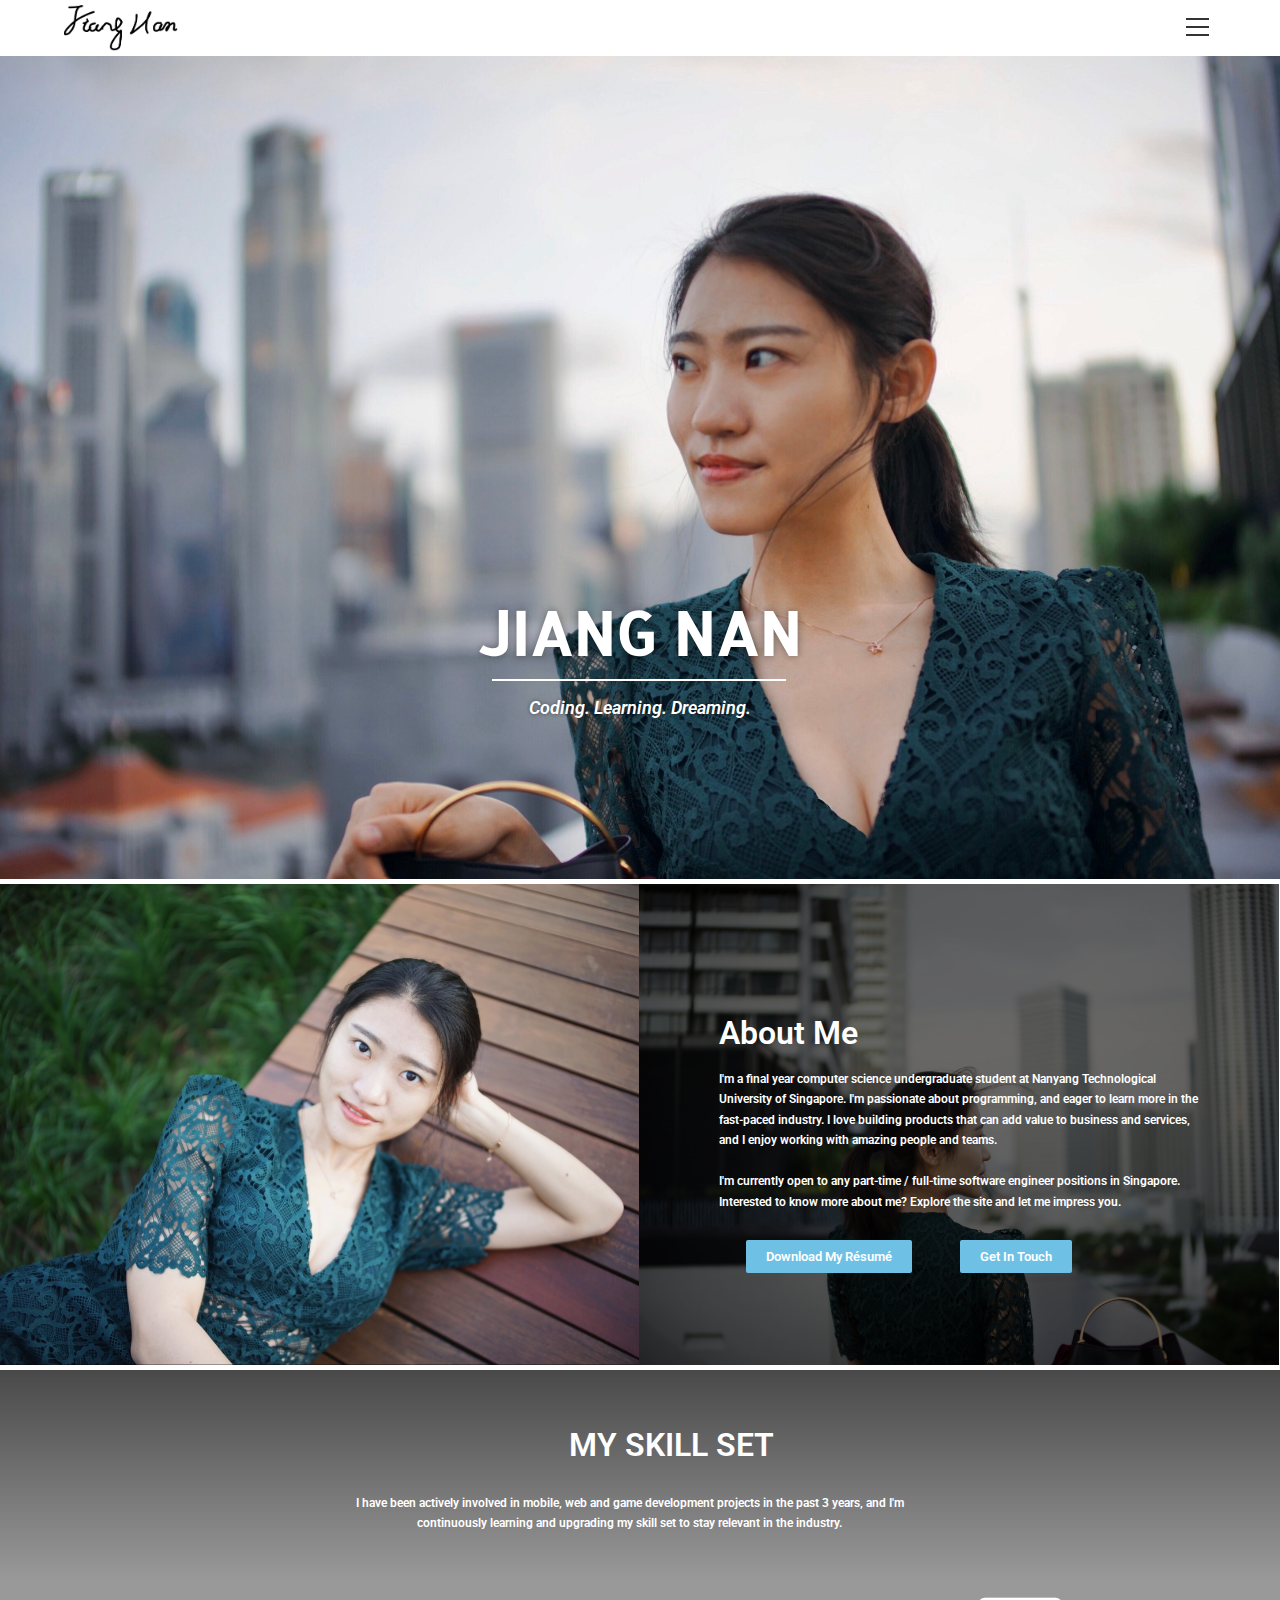
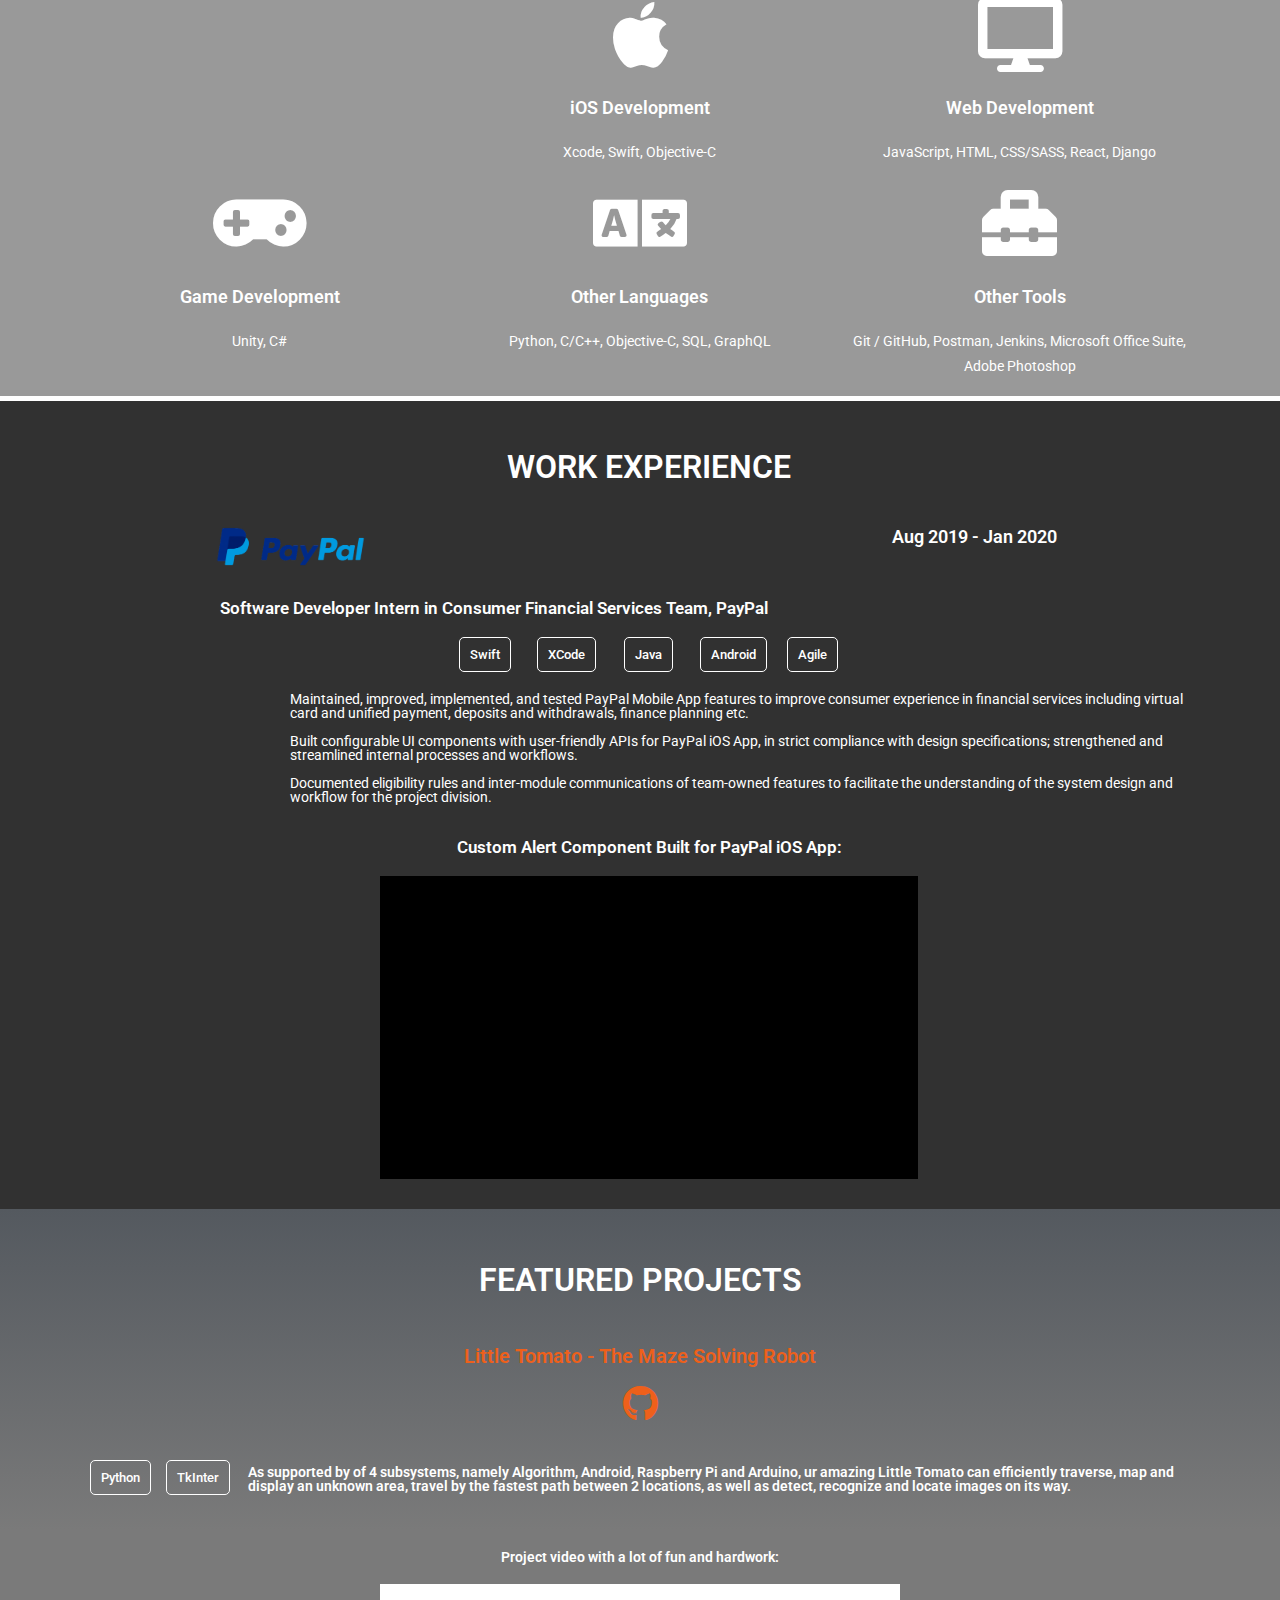
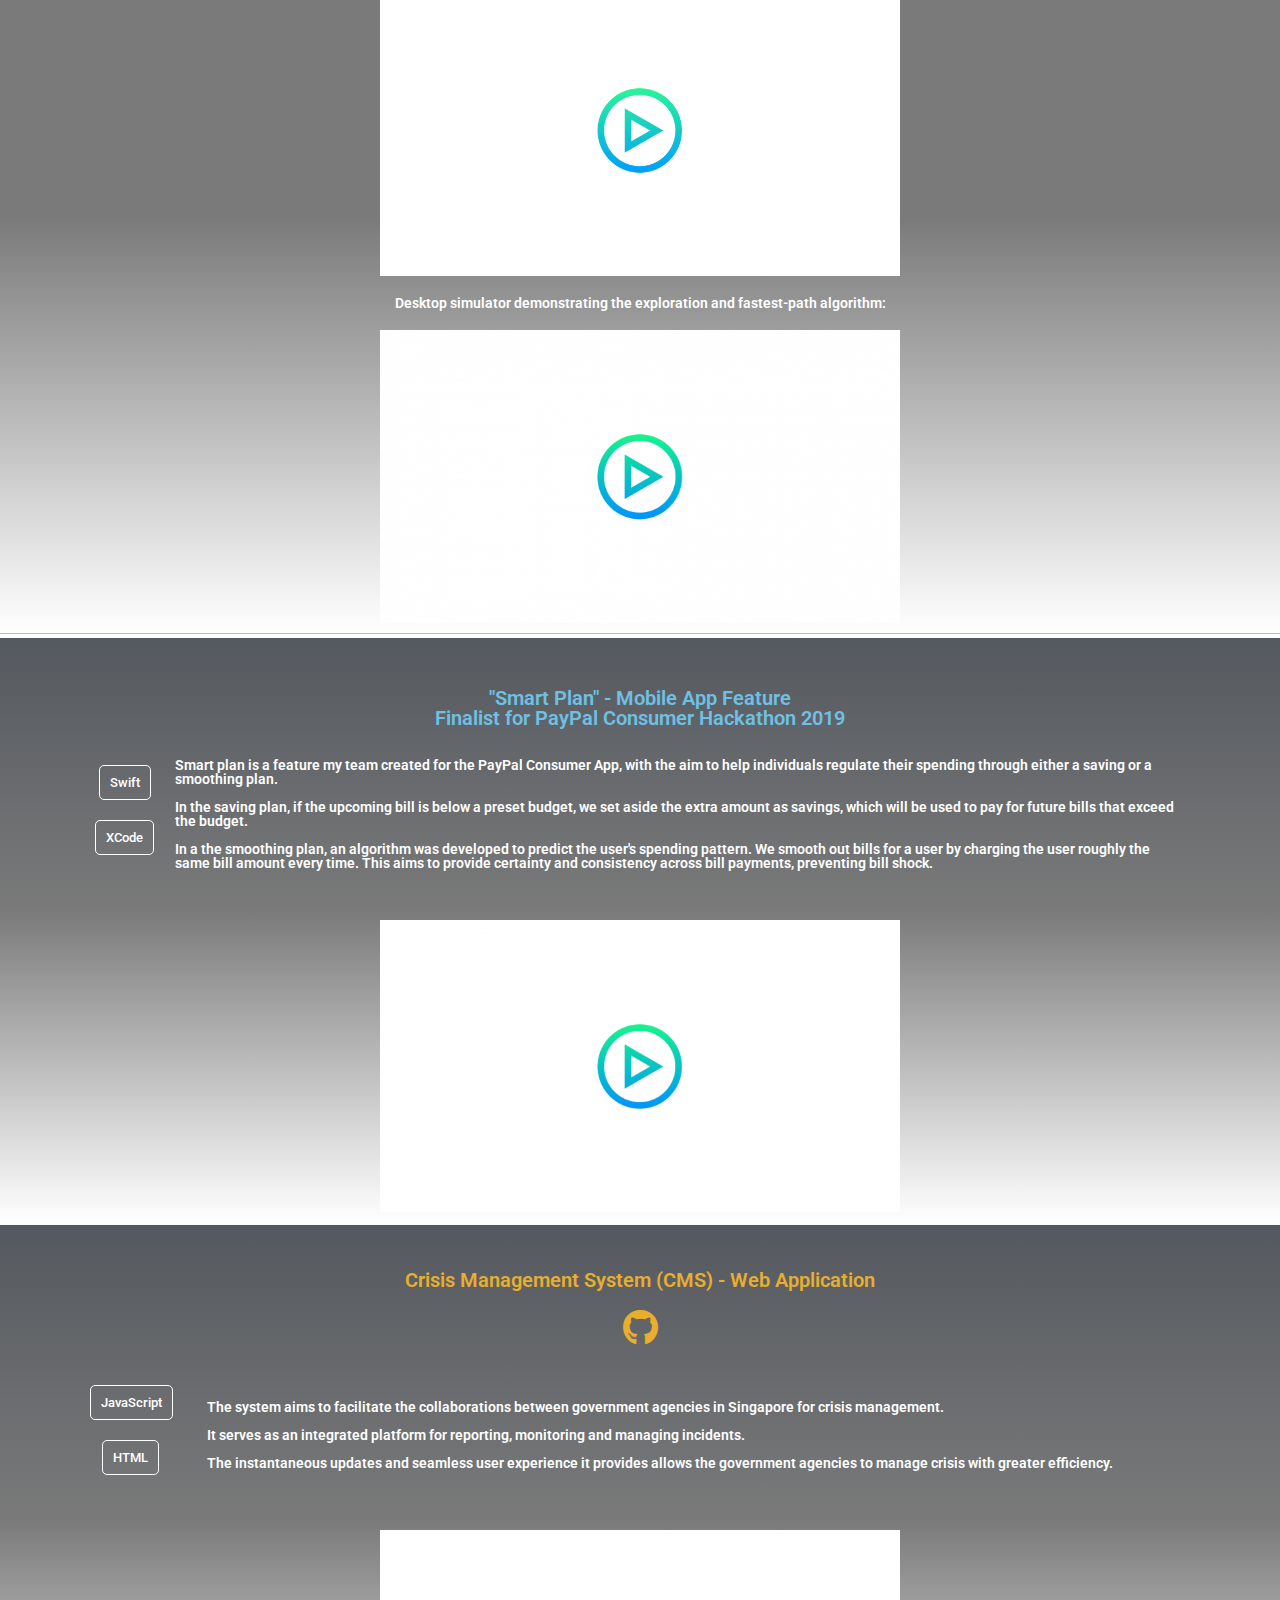
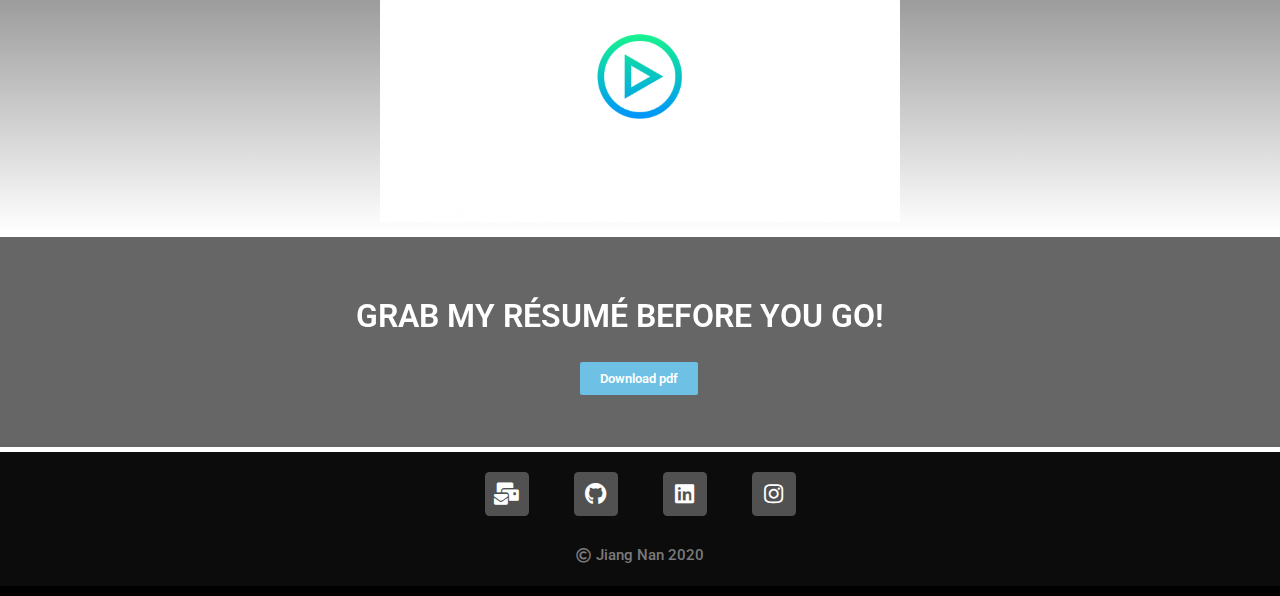
==== commit 51c8f7d9: "sucess v1" ====
--- a/index.html
+++ b/index.html
@@ -1,23 +1,20 @@
+
 <!DOCTYPE html>
-<html lang="en-US" class="no-js no-svg">
+<html class="html" lang="en-US">
 <head>
-<meta charset="UTF-8">
-<meta name="viewport" content="width=device-width, initial-scale=1">
-<link rel="profile" href="http://gmpg.org/xfn/11">
-
-<script>(function(html){html.className = html.className.replace(/\bno-js\b/,'js')})(document.documentElement);</script>
-<title>My Site &#8211; Just another WordPress site</title>
-<link rel='dns-prefetch' href='//fonts.googleapis.com' />
-<link rel='dns-prefetch' href='//s.w.org' />
-<link href='https://fonts.gstatic.com' crossorigin rel='preconnect' />
-<link rel="alternate" type="application/rss+xml" title="My Site &raquo; Feed" href="./feed/" />
-<link rel="alternate" type="application/rss+xml" title="My Site &raquo; Comments Feed" href="./comments/feed/" />
-		<script>
-			window._wpemojiSettings = {"baseUrl":"https:\/\/s.w.org\/images\/core\/emoji\/12.0.0-1\/72x72\/","ext":".png","svgUrl":"https:\/\/s.w.org\/images\/core\/emoji\/12.0.0-1\/svg\/","svgExt":".svg","source":{"concatemoji":".\/wp-includes\/js\/wp-emoji-release.min.js?ver=5.4.2"}};
+	<meta charset="UTF-8">
+	<link rel="profile" href="https://gmpg.org/xfn/11">
+
+	<title>Jiang Nan &#8211; Software Developer</title>
+<meta name="viewport" content="width=device-width, initial-scale=1"><link rel='dns-prefetch' href='http://s.w.org/' />
+<link rel="alternate" type="application/rss+xml" title="Jiang Nan &raquo; Feed" href="feed/index.html" />
+<link rel="alternate" type="application/rss+xml" title="Jiang Nan &raquo; Comments Feed" href="comments/feed/index.html" />
+		<script type="text/javascript">
+			window._wpemojiSettings = {"baseUrl":"https:\/\/s.w.org\/images\/core\/emoji\/12.0.0-1\/72x72\/","ext":".png","svgUrl":"https:\/\/s.w.org\/images\/core\/emoji\/12.0.0-1\/svg\/","svgExt":".svg","source":{"concatemoji":"http:\/\/localhost:8888\/wordpress\/wp-includes\/js\/wp-emoji-release.min.js?ver=5.4.2"}};
 			/*! This file is auto-generated */
 			!function(e,a,t){var r,n,o,i,p=a.createElement("canvas"),s=p.getContext&&p.getContext("2d");function c(e,t){var a=String.fromCharCode;s.clearRect(0,0,p.width,p.height),s.fillText(a.apply(this,e),0,0);var r=p.toDataURL();return s.clearRect(0,0,p.width,p.height),s.fillText(a.apply(this,t),0,0),r===p.toDataURL()}function l(e){if(!s||!s.fillText)return!1;switch(s.textBaseline="top",s.font="600 32px Arial",e){case"flag":return!c([127987,65039,8205,9895,65039],[127987,65039,8203,9895,65039])&&(!c([55356,56826,55356,56819],[55356,56826,8203,55356,56819])&&!c([55356,57332,56128,56423,56128,56418,56128,56421,56128,56430,56128,56423,56128,56447],[55356,57332,8203,56128,56423,8203,56128,56418,8203,56128,56421,8203,56128,56430,8203,56128,56423,8203,56128,56447]));case"emoji":return!c([55357,56424,55356,57342,8205,55358,56605,8205,55357,56424,55356,57340],[55357,56424,55356,57342,8203,55358,56605,8203,55357,56424,55356,57340])}return!1}function d(e){var t=a.createElement("script");t.src=e,t.defer=t.type="text/javascript",a.getElementsByTagName("head")[0].appendChild(t)}for(i=Array("flag","emoji"),t.supports={everything:!0,everythingExceptFlag:!0},o=0;o<i.length;o++)t.supports[i[o]]=l(i[o]),t.supports.everything=t.supports.everything&&t.supports[i[o]],"flag"!==i[o]&&(t.supports.everythingExceptFlag=t.supports.everythingExceptFlag&&t.supports[i[o]]);t.supports.everythingExceptFlag=t.supports.everythingExceptFlag&&!t.supports.flag,t.DOMReady=!1,t.readyCallback=function(){t.DOMReady=!0},t.supports.everything||(n=function(){t.readyCallback()},a.addEventListener?(a.addEventListener("DOMContentLoaded",n,!1),e.addEventListener("load",n,!1)):(e.attachEvent("onload",n),a.attachEvent("onreadystatechange",function(){"complete"===a.readyState&&t.readyCallback()})),(r=t.source||{}).concatemoji?d(r.concatemoji):r.wpemoji&&r.twemoji&&(d(r.twemoji),d(r.wpemoji)))}(window,document,window._wpemojiSettings);
 		</script>
-		<style>
+		<style type="text/css">
 img.wp-smiley,
 img.emoji {
 	display: inline !important;
@@ -31,291 +28,1023 @@
 	padding: 0 !important;
 }
 </style>
-	<link rel='stylesheet' id='wp-block-library-css'  href='./wp-includes/css/dist/block-library/style.min.css?ver=5.4.2' media='all' />
-<link rel='stylesheet' id='wp-block-library-theme-css'  href='./wp-includes/css/dist/block-library/theme.min.css?ver=5.4.2' media='all' />
-<link rel='stylesheet' id='twentyseventeen-fonts-css'  href='https://fonts.googleapis.com/css?family=Libre+Franklin%3A300%2C300i%2C400%2C400i%2C600%2C600i%2C800%2C800i&#038;subset=latin%2Clatin-ext&#038;display=fallback' media='all' />
-<link rel='stylesheet' id='twentyseventeen-style-css'  href='./wp-content/themes/twentyseventeen/style.css?ver=20190507' media='all' />
-<link rel='stylesheet' id='twentyseventeen-block-style-css'  href='./wp-content/themes/twentyseventeen/assets/css/blocks.css?ver=20190105' media='all' />
+	<link rel='stylesheet' id='wp-block-library-css'  href='wp-includes/css/dist/block-library/style.min.css%3Fver=5.4.2.css' type='text/css' media='all' />
+<link rel='stylesheet' id='wp-block-library-theme-css'  href='wp-includes/css/dist/block-library/theme.min.css%3Fver=5.4.2.css' type='text/css' media='all' />
+<link rel='stylesheet' id='contact-form-7-css'  href='wp-content/plugins/contact-form-7/includes/css/styles.css%3Fver=5.2.css' type='text/css' media='all' />
+<link rel='stylesheet' id='font-awesome-css'  href='wp-content/themes/oceanwp/assets/fonts/fontawesome/css/all.min.css%3Fver=5.11.2.css' type='text/css' media='all' />
+<link rel='stylesheet' id='simple-line-icons-css'  href='wp-content/themes/oceanwp/assets/css/third/simple-line-icons.min.css%3Fver=2.4.0.css' type='text/css' media='all' />
+<link rel='stylesheet' id='magnific-popup-css'  href='wp-content/themes/oceanwp/assets/css/third/magnific-popup.min.css%3Fver=1.0.0.css' type='text/css' media='all' />
+<link rel='stylesheet' id='slick-css'  href='wp-content/themes/oceanwp/assets/css/third/slick.min.css%3Fver=1.6.0.css' type='text/css' media='all' />
+<link rel='stylesheet' id='oceanwp-style-css'  href='wp-content/themes/oceanwp/assets/css/style.min.css%3Fver=1.8.6.css' type='text/css' media='all' />
+<link rel='stylesheet' id='elementor-frontend-css'  href='wp-content/plugins/elementor/assets/css/frontend.min.css%3Fver=2.9.14.css' type='text/css' media='all' />
+<link rel='stylesheet' id='elementor-post-72-css'  href='wp-content/uploads/elementor/css/post-72.css%3Fver=1595508455.css' type='text/css' media='all' />
+<link rel='stylesheet' id='elementor-icons-css'  href='wp-content/plugins/elementor/assets/lib/eicons/css/elementor-icons.min.css%3Fver=5.7.0.css' type='text/css' media='all' />
+<link rel='stylesheet' id='elementor-animations-css'  href='wp-content/plugins/elementor/assets/lib/animations/animations.min.css%3Fver=2.9.14.css' type='text/css' media='all' />
+<link rel='stylesheet' id='elementor-global-css'  href='wp-content/uploads/elementor/css/global.css%3Fver=1595428092.css' type='text/css' media='all' />
+<link rel='stylesheet' id='elementor-post-27-css'  href='wp-content/uploads/elementor/css/post-27.css%3Fver=1595510342.css' type='text/css' media='all' />
+<link rel='stylesheet' id='oe-widgets-style-css'  href='wp-content/plugins/ocean-extra/assets/css/widgets.css%3Fver=5.4.2.css' type='text/css' media='all' />
+<link rel='stylesheet' id='google-fonts-1-css'  href='https://fonts.googleapis.com/css?family=Roboto%3A100%2C100italic%2C200%2C200italic%2C300%2C300italic%2C400%2C400italic%2C500%2C500italic%2C600%2C600italic%2C700%2C700italic%2C800%2C800italic%2C900%2C900italic%7CRoboto+Slab%3A100%2C100italic%2C200%2C200italic%2C300%2C300italic%2C400%2C400italic%2C500%2C500italic%2C600%2C600italic%2C700%2C700italic%2C800%2C800italic%2C900%2C900italic%7CAllerta%3A100%2C100italic%2C200%2C200italic%2C300%2C300italic%2C400%2C400italic%2C500%2C500italic%2C600%2C600italic%2C700%2C700italic%2C800%2C800italic%2C900%2C900italic&#038;ver=5.4.2' type='text/css' media='all' />
+<link rel='stylesheet' id='elementor-icons-shared-0-css'  href='wp-content/plugins/elementor/assets/lib/font-awesome/css/fontawesome.min.css%3Fver=5.12.0.css' type='text/css' media='all' />
+<link rel='stylesheet' id='elementor-icons-fa-solid-css'  href='wp-content/plugins/elementor/assets/lib/font-awesome/css/solid.min.css%3Fver=5.12.0.css' type='text/css' media='all' />
+<link rel='stylesheet' id='elementor-icons-fa-brands-css'  href='wp-content/plugins/elementor/assets/lib/font-awesome/css/brands.min.css%3Fver=5.12.0.css' type='text/css' media='all' />
+<link rel='stylesheet' id='elementor-icons-fa-regular-css'  href='wp-content/plugins/elementor/assets/lib/font-awesome/css/regular.min.css%3Fver=5.12.0.css' type='text/css' media='all' />
+<script type='text/javascript' src='wp-includes/js/jquery/jquery.js%3Fver=1.12.4-wp'></script>
+<script type='text/javascript' src='wp-includes/js/jquery/jquery-migrate.min.js%3Fver=1.4.1'></script>
+<link rel='https://api.w.org/' href='wp-json/index.html' />
+<link rel="EditURI" type="application/rsd+xml" title="RSD" href="xmlrpc.php%3Frsd" />
+<link rel="wlwmanifest" type="application/wlwmanifest+xml" href="wp-includes/wlwmanifest.xml" /> 
+<meta name="generator" content="WordPress 5.4.2" />
+<link rel="canonical" href="index.html" />
+<link rel='shortlink' href='index.html' />
+<link rel="alternate" type="application/json+oembed" href="wp-json/oembed/1.0/embed%3Furl=http:%252F%252Flocalhost:8888%252Fwordpress%252F" />
+<link rel="alternate" type="text/xml+oembed" href="wp-json/oembed/1.0/embed%3Furl=http:%252F%252Flocalhost:8888%252Fwordpress%252F&amp;format=xml" />
+<style id="mystickymenu" type="text/css">#mysticky-nav { width:100%; position: static; }#mysticky-nav.wrapfixed { position:fixed; left: 0px; margin-top:0px;  z-index: 99990; -webkit-transition: 0.3s; -moz-transition: 0.3s; -o-transition: 0.3s; transition: 0.3s; -ms-filter:"progid:DXImageTransform.Microsoft.Alpha(Opacity=100)"; filter: alpha(opacity=100); opacity:1; background-color: #ffffff;}#mysticky-nav .myfixed { margin:0 auto; float:none; border:0px; background:none; max-width:100%; }</style>			<style type="text/css">
+																															</style>
+			<style type="text/css">.recentcomments a{display:inline !important;padding:0 !important;margin:0 !important;}</style><link rel="icon" href="wp-content/uploads/2020/07/cropped-My-Drawing-2.sketchpad-1-32x32.png" sizes="32x32" />
+<link rel="icon" href="wp-content/uploads/2020/07/cropped-My-Drawing-2.sketchpad-1-192x192.png" sizes="192x192" />
+<link rel="apple-touch-icon" href="wp-content/uploads/2020/07/cropped-My-Drawing-2.sketchpad-1-180x180.png" />
+<meta name="msapplication-TileImage" content="http://localhost:8888/wordpress/wp-content/uploads/2020/07/cropped-My-Drawing-2.sketchpad-1-270x270.png" />
+<!-- OceanWP CSS -->
+<style type="text/css">
+/* Header CSS */#site-logo #site-logo-inner,.oceanwp-social-menu .social-menu-inner,#site-header.full_screen-header .menu-bar-inner,.after-header-content .after-header-content-inner{height:56px}#site-navigation-wrap .dropdown-menu >li >a,.oceanwp-mobile-menu-icon a,.after-header-content-inner >a{line-height:56px}#site-header.has-header-media .overlay-header-media{background-color:rgba(0,0,0,0.5)}#site-logo #site-logo-inner a img,#site-header.center-header #site-navigation-wrap .middle-site-logo a img{max-width:114px}#site-header #site-logo #site-logo-inner a img,#site-header.center-header #site-navigation-wrap .middle-site-logo a img{max-height:223px}/* Footer Widgets CSS */#footer-widgets{padding:0 0 10px 0}#footer-widgets{background-color:#000000}#footer-widgets,#footer-widgets p,#footer-widgets li a:before,#footer-widgets .contact-info-widget span.oceanwp-contact-title,#footer-widgets .recent-posts-date,#footer-widgets .recent-posts-comments,#footer-widgets .widget-recent-posts-icons li .fa{color:#ffffff}
+</style></head>
+
+<body class="home page-template page-template-elementor_header_footer page page-id-27 wp-custom-logo wp-embed-responsive oceanwp-theme sidebar-mobile no-header-border default-breakpoint has-sidebar content-right-sidebar page-header-disabled has-breadcrumbs elementor-default elementor-template-full-width elementor-kit-30 elementor-page elementor-page-27"  itemscope="itemscope" itemtype="https://schema.org/WebPage">
+
+	
+	
+	<div id="outer-wrap" class="site clr">
+
+		<a class="skip-link screen-reader-text" href="index.html#main">Skip to content</a>
+
+		
+		<div id="wrap" class="clr">
+
+			
+			
+<header id="site-header" class="full_screen-header clr" data-height="56" itemscope="itemscope" itemtype="https://schema.org/WPHeader" role="banner">
+
+	
+		
+
+<div id="site-header-inner" class="clr container">
+
+	
+	
+
+<div id="site-logo" class="clr" itemscope itemtype="https://schema.org/Brand">
+
+	
+	<div id="site-logo-inner" class="clr">
+
+		<a href="index.html" class="custom-logo-link" rel="home"><img width="1134" height="464" src="wp-content/uploads/2020/07/cropped-e3bdf955-3b9e-4fda-8331-a6f59a7f4c60.sketchpad.png" class="custom-logo" alt="Jiang Nan" srcset="wp-content/uploads/2020/07/cropped-e3bdf955-3b9e-4fda-8331-a6f59a7f4c60.sketchpad.png 1134w, wp-content/uploads/2020/07/cropped-e3bdf955-3b9e-4fda-8331-a6f59a7f4c60.sketchpad-300x123.png 300w, wp-content/uploads/2020/07/cropped-e3bdf955-3b9e-4fda-8331-a6f59a7f4c60.sketchpad-1024x419.png 1024w, wp-content/uploads/2020/07/cropped-e3bdf955-3b9e-4fda-8331-a6f59a7f4c60.sketchpad-768x314.png 768w" sizes="(max-width: 1134px) 100vw, 1134px" /></a>
+	</div><!-- #site-logo-inner -->
+
+	
+	
+</div><!-- #site-logo -->
+
+
+	<div id="site-navigation-wrap" class="clr">
+
+		<div class="menu-bar-wrap clr">
+			<div class="menu-bar-inner clr">
+				<a href="index.html#" class="menu-bar"><span class="ham"></span></a>
+			</div>
+		</div>
+
+		<div id="full-screen-menu" class="clr">
+			<div id="full-screen-menu-inner" class="clr">
+				
+			
+			
+			<nav id="site-navigation" class="navigation main-navigation clr" itemscope="itemscope" itemtype="https://schema.org/SiteNavigationElement" role="navigation">
+
+				<ul id="menu-primary-menu" class="main-menu fs-dropdown-menu"><li id="menu-item-70" class="menu-item menu-item-type-custom menu-item-object-custom menu-item-70"><a href="index.html#about" class="menu-link"><span class="text-wrap">About Me</span></a></li><li id="menu-item-109" class="menu-item menu-item-type-custom menu-item-object-custom menu-item-109"><a href="index.html#skill" class="menu-link"><span class="text-wrap">My Skill Set</span></a></li><li id="menu-item-69" class="menu-item menu-item-type-custom menu-item-object-custom menu-item-69"><a href="index.html#work" class="menu-link"><span class="text-wrap">Working Experience</span></a></li><li id="menu-item-68" class="menu-item menu-item-type-custom menu-item-object-custom menu-item-68"><a href="index.html#project" class="menu-link"><span class="text-wrap">Featured Projects</span></a></li><li id="menu-item-128" class="menu-item menu-item-type-custom menu-item-object-custom menu-item-128"><a href="index.html#resume" class="menu-link"><span class="text-wrap">My Resume</span></a></li><li id="menu-item-71" class="menu-item menu-item-type-custom menu-item-object-custom menu-item-71"><a href="index.html#resume" class="menu-link"><span class="text-wrap">Contact Me</span></a></li></ul>
+			</nav><!-- #site-navigation -->
+
+			
+			
+		
+		
+				</div>
+		</div>
+
+	</div><!-- #site-header-wrap -->
+
+	
+	<div class="oceanwp-mobile-menu-icon clr mobile-right">
+
+		
+		
+		
+		<a href="index.html#" class="mobile-menu" aria-label="Mobile Menu">
+							<i class="fa fa-bars" aria-hidden="true"></i>
+								<span class="oceanwp-text">Menu</span>
+
+						</a>
+
+		
+		
+		
+	</div><!-- #oceanwp-mobile-menu-navbar -->
+
+
+</div><!-- #site-header-inner -->
+
+
+
+		
+		
+</header><!-- #site-header -->
+
+
+			
+			<main id="main" class="site-main clr"  role="main">
+
+						<div data-elementor-type="wp-page" data-elementor-id="27" class="elementor elementor-27" data-elementor-settings="[]">
+			<div class="elementor-inner">
+				<div class="elementor-section-wrap">
+							<section class="elementor-element elementor-element-5aaab314 elementor-section-height-min-height elementor-section-stretched elementor-section-boxed elementor-section-height-default elementor-section-items-middle elementor-section elementor-top-section" data-id="5aaab314" data-element_type="section" id="top" data-settings="{&quot;background_background&quot;:&quot;classic&quot;,&quot;stretch_section&quot;:&quot;section-stretched&quot;}">
+							<div class="elementor-background-overlay"></div>
+							<div class="elementor-container elementor-column-gap-default">
+				<div class="elementor-row">
+				<div class="elementor-element elementor-element-ac81feb elementor-column elementor-col-100 elementor-top-column" data-id="ac81feb" data-element_type="column">
+			<div class="elementor-column-wrap  elementor-element-populated">
+					<div class="elementor-widget-wrap">
+				<div class="elementor-element elementor-element-51c6c7d elementor-absolute elementor-invisible elementor-widget elementor-widget-heading" data-id="51c6c7d" data-element_type="widget" data-settings="{&quot;_position&quot;:&quot;absolute&quot;,&quot;_animation&quot;:&quot;fadeInDown&quot;,&quot;_animation_delay&quot;:0}" data-widget_type="heading.default">
+				<div class="elementor-widget-container">
+			<h2 class="elementor-heading-title elementor-size-default">JIANG NAN</h2>		</div>
+				</div>
+				<div class="elementor-element elementor-element-47a1f7e4 elementor-absolute elementor-invisible elementor-widget elementor-widget-heading" data-id="47a1f7e4" data-element_type="widget" data-settings="{&quot;_position&quot;:&quot;absolute&quot;,&quot;_animation&quot;:&quot;fadeInUp&quot;,&quot;_animation_delay&quot;:0}" data-widget_type="heading.default">
+				<div class="elementor-widget-container">
+			<h2 class="elementor-heading-title elementor-size-default"><i>Coding. Learning. Dreaming. </i></h2>		</div>
+				</div>
+				<div class="elementor-element elementor-element-48a3855e elementor-absolute elementor-widget elementor-widget-divider" data-id="48a3855e" data-element_type="widget" data-settings="{&quot;_position&quot;:&quot;absolute&quot;}" data-widget_type="divider.default">
+				<div class="elementor-widget-container">
+					<div class="elementor-divider">
+			<span class="elementor-divider-separator">
+						</span>
+		</div>
+				</div>
+				</div>
+						</div>
+			</div>
+		</div>
+						</div>
+			</div>
+		</section>
+				<section class="elementor-element elementor-element-43c5564a elementor-section-full_width elementor-section-height-min-height elementor-section-items-stretch elementor-section-height-default elementor-section elementor-top-section" data-id="43c5564a" data-element_type="section" id="about">
+						<div class="elementor-container elementor-column-gap-default">
+				<div class="elementor-row">
+				<div class="elementor-element elementor-element-4cd20277 elementor-column elementor-col-50 elementor-top-column" data-id="4cd20277" data-element_type="column" data-settings="{&quot;background_background&quot;:&quot;classic&quot;}">
+			<div class="elementor-column-wrap">
+					<div class="elementor-widget-wrap">
+						</div>
+			</div>
+		</div>
+				<div class="elementor-element elementor-element-643a27a3 elementor-column elementor-col-50 elementor-top-column" data-id="643a27a3" data-element_type="column" data-settings="{&quot;background_background&quot;:&quot;classic&quot;}">
+			<div class="elementor-column-wrap  elementor-element-populated">
+							<div class="elementor-background-overlay"></div>
+					<div class="elementor-widget-wrap">
+				<div class="elementor-element elementor-element-23195898 elementor-widget elementor-widget-heading" data-id="23195898" data-element_type="widget" data-widget_type="heading.default">
+				<div class="elementor-widget-container">
+			<h2 class="elementor-heading-title elementor-size-default">About Me</h2>		</div>
+				</div>
+				<div class="elementor-element elementor-element-27b1a78b elementor-widget elementor-widget-heading" data-id="27b1a78b" data-element_type="widget" data-widget_type="heading.default">
+				<div class="elementor-widget-container">
+			<p class="elementor-heading-title elementor-size-xl">I'm a final year computer science undergraduate student at Nanyang Technological University of Singapore. I'm passionate about programming, and eager to learn more in the fast-paced industry. I love <span style="font-family: Roboto, sans-serif; font-size: 12px; font-style: normal; font-variant-ligatures: normal; font-variant-caps: normal; font-weight: 600;">building products</span> that can <span style="font-family: Roboto, sans-serif; font-size: 12px; font-style: normal; font-variant-ligatures: normal; font-variant-caps: normal; font-weight: 600;">add value to business and services, </span>and I enjoy working with amazing people and teams. <br><br>I'm currently open to any part-time / full-time software engineer positions in Singapore. Interested to know more about me? Explore the site and let me impress you.</p>		</div>
+				</div>
+				<div class="elementor-element elementor-element-7b78254 elementor-mobile-align-center elementor-absolute elementor-widget elementor-widget-button" data-id="7b78254" data-element_type="widget" data-settings="{&quot;_position&quot;:&quot;absolute&quot;}" data-widget_type="button.default">
+				<div class="elementor-widget-container">
+					<div class="elementor-button-wrapper">
+			<a href="wp-content/uploads/2020/07/Jiang-Nan-7.17.pdf.zip" class="elementor-button-link elementor-button elementor-size-xs elementor-animation-grow" role="button">
+						<span class="elementor-button-content-wrapper">
+						<span class="elementor-button-text"><b>Download My Résumé </b></span>
+		</span>
+					</a>
+		</div>
+				</div>
+				</div>
+				<div class="elementor-element elementor-element-fd81757 elementor-mobile-align-center elementor-absolute elementor-widget elementor-widget-button" data-id="fd81757" data-element_type="widget" data-settings="{&quot;_position&quot;:&quot;absolute&quot;}" data-widget_type="button.default">
+				<div class="elementor-widget-container">
+					<div class="elementor-button-wrapper">
+			<a href="index.html#contact" class="elementor-button-link elementor-button elementor-size-xs elementor-animation-grow" role="button">
+						<span class="elementor-button-content-wrapper">
+						<span class="elementor-button-text"><b>Get In Touch</b></span>
+		</span>
+					</a>
+		</div>
+				</div>
+				</div>
+						</div>
+			</div>
+		</div>
+						</div>
+			</div>
+		</section>
+				<section class="elementor-element elementor-element-39404d94 elementor-section-height-min-height elementor-section-boxed elementor-section-height-default elementor-section-items-middle elementor-section elementor-top-section" data-id="39404d94" data-element_type="section" id="skill" data-settings="{&quot;background_background&quot;:&quot;gradient&quot;}">
+							<div class="elementor-background-overlay"></div>
+							<div class="elementor-container elementor-column-gap-default">
+				<div class="elementor-row">
+				<div class="elementor-element elementor-element-13ab396d elementor-column elementor-col-100 elementor-top-column" data-id="13ab396d" data-element_type="column">
+			<div class="elementor-column-wrap  elementor-element-populated">
+					<div class="elementor-widget-wrap">
+				<div class="elementor-element elementor-element-c3ea86c elementor-widget__width-initial elementor-absolute elementor-widget elementor-widget-heading" data-id="c3ea86c" data-element_type="widget" data-settings="{&quot;_position&quot;:&quot;absolute&quot;}" data-widget_type="heading.default">
+				<div class="elementor-widget-container">
+			<h2 class="elementor-heading-title elementor-size-default">MY SKILL SET</h2>		</div>
+				</div>
+				<div class="elementor-element elementor-element-717b2cf elementor-widget__width-initial elementor-absolute elementor-widget elementor-widget-heading" data-id="717b2cf" data-element_type="widget" data-settings="{&quot;_position&quot;:&quot;absolute&quot;}" data-widget_type="heading.default">
+				<div class="elementor-widget-container">
+			<h2 class="elementor-heading-title elementor-size-default">I have been actively involved in mobile, web and game development projects in the past 3 years, and I'm continuously learning and upgrading my skill set to stay relevant in the industry.</h2>		</div>
+				</div>
+						</div>
+			</div>
+		</div>
+						</div>
+			</div>
+		</section>
+				<section class="elementor-element elementor-element-7b1baa5 elementor-section-height-min-height elementor-section-boxed elementor-section-height-default elementor-section-items-middle elementor-section elementor-top-section" data-id="7b1baa5" data-element_type="section" data-settings="{&quot;background_background&quot;:&quot;gradient&quot;}">
+							<div class="elementor-background-overlay"></div>
+							<div class="elementor-container elementor-column-gap-default">
+				<div class="elementor-row">
+				<div class="elementor-element elementor-element-bbab752 elementor-column elementor-col-33 elementor-top-column" data-id="bbab752" data-element_type="column">
+			<div class="elementor-column-wrap  elementor-element-populated">
+					<div class="elementor-widget-wrap">
+				<div class="elementor-element elementor-element-c51cdaa animated-slow elementor-view-default elementor-position-top elementor-vertical-align-top elementor-invisible elementor-widget elementor-widget-icon-box" data-id="c51cdaa" data-element_type="widget" data-settings="{&quot;_animation&quot;:&quot;none&quot;}" data-widget_type="icon-box.default">
+				<div class="elementor-widget-container">
+					<div class="elementor-icon-box-wrapper">
+						<div class="elementor-icon-box-icon">
+				<span class="elementor-icon elementor-animation-grow" >
+				<i aria-hidden="true" class="fab fa-android"></i>				</span>
+			</div>
+						<div class="elementor-icon-box-content">
+				<h3 class="elementor-icon-box-title">
+					<span >Android Development</span>
+				</h3>
+								<p class="elementor-icon-box-description"><span style="font-family: Roboto, sans-serif; font-size: 14px; font-style: normal; font-variant-ligatures: normal; font-variant-caps: normal; font-weight: 400;">Android Studio, Java, XML, SQLite</span><span style="font-family: Roboto, sans-serif; font-size: 14px; font-style: normal; font-variant-ligatures: normal; font-variant-caps: normal; font-weight: 400;"></span></p>
+							</div>
+		</div>
+				</div>
+				</div>
+				<div class="elementor-element elementor-element-7edbee0 elementor-view-default elementor-position-top elementor-vertical-align-top elementor-widget elementor-widget-icon-box" data-id="7edbee0" data-element_type="widget" data-widget_type="icon-box.default">
+				<div class="elementor-widget-container">
+					<div class="elementor-icon-box-wrapper">
+						<div class="elementor-icon-box-icon">
+				<span class="elementor-icon elementor-animation-grow" >
+				<i aria-hidden="true" class="fas fa-gamepad"></i>				</span>
+			</div>
+						<div class="elementor-icon-box-content">
+				<h3 class="elementor-icon-box-title">
+					<span >Game Development</span>
+				</h3>
+								<p class="elementor-icon-box-description">Unity, C#</p>
+							</div>
+		</div>
+				</div>
+				</div>
+						</div>
+			</div>
+		</div>
+				<div class="elementor-element elementor-element-bfb4c60 elementor-column elementor-col-33 elementor-top-column" data-id="bfb4c60" data-element_type="column">
+			<div class="elementor-column-wrap  elementor-element-populated">
+					<div class="elementor-widget-wrap">
+				<div class="elementor-element elementor-element-3af1e5f elementor-view-default elementor-position-top elementor-vertical-align-top elementor-widget elementor-widget-icon-box" data-id="3af1e5f" data-element_type="widget" data-widget_type="icon-box.default">
+				<div class="elementor-widget-container">
+					<div class="elementor-icon-box-wrapper">
+						<div class="elementor-icon-box-icon">
+				<span class="elementor-icon elementor-animation-grow" >
+				<i aria-hidden="true" class="fab fa-apple"></i>				</span>
+			</div>
+						<div class="elementor-icon-box-content">
+				<h3 class="elementor-icon-box-title">
+					<span >iOS Development</span>
+				</h3>
+								<p class="elementor-icon-box-description">Xcode, Swift, Objective-C</p>
+							</div>
+		</div>
+				</div>
+				</div>
+				<div class="elementor-element elementor-element-104ecb2 elementor-view-default elementor-position-top elementor-vertical-align-top elementor-widget elementor-widget-icon-box" data-id="104ecb2" data-element_type="widget" data-widget_type="icon-box.default">
+				<div class="elementor-widget-container">
+					<div class="elementor-icon-box-wrapper">
+						<div class="elementor-icon-box-icon">
+				<span class="elementor-icon elementor-animation-grow" >
+				<i aria-hidden="true" class="fas fa-language"></i>				</span>
+			</div>
+						<div class="elementor-icon-box-content">
+				<h3 class="elementor-icon-box-title">
+					<span >Other Languages</span>
+				</h3>
+								<p class="elementor-icon-box-description">Python, C/C++, Objective-C, SQL, GraphQL</p>
+							</div>
+		</div>
+				</div>
+				</div>
+						</div>
+			</div>
+		</div>
+				<div class="elementor-element elementor-element-0086845 elementor-column elementor-col-33 elementor-top-column" data-id="0086845" data-element_type="column">
+			<div class="elementor-column-wrap  elementor-element-populated">
+					<div class="elementor-widget-wrap">
+				<div class="elementor-element elementor-element-41f7c4a elementor-view-default elementor-position-top elementor-vertical-align-top elementor-widget elementor-widget-icon-box" data-id="41f7c4a" data-element_type="widget" data-widget_type="icon-box.default">
+				<div class="elementor-widget-container">
+					<div class="elementor-icon-box-wrapper">
+						<div class="elementor-icon-box-icon">
+				<span class="elementor-icon elementor-animation-grow" >
+				<i aria-hidden="true" class="fas fa-desktop"></i>				</span>
+			</div>
+						<div class="elementor-icon-box-content">
+				<h3 class="elementor-icon-box-title">
+					<span >Web Development</span>
+				</h3>
+								<p class="elementor-icon-box-description">JavaScript, HTML, CSS/SASS, React, Django</p>
+							</div>
+		</div>
+				</div>
+				</div>
+				<div class="elementor-element elementor-element-c965b31 elementor-view-default elementor-position-top elementor-vertical-align-top elementor-widget elementor-widget-icon-box" data-id="c965b31" data-element_type="widget" data-widget_type="icon-box.default">
+				<div class="elementor-widget-container">
+					<div class="elementor-icon-box-wrapper">
+						<div class="elementor-icon-box-icon">
+				<span class="elementor-icon elementor-animation-grow" >
+				<i aria-hidden="true" class="fas fa-toolbox"></i>				</span>
+			</div>
+						<div class="elementor-icon-box-content">
+				<h3 class="elementor-icon-box-title">
+					<span >Other Tools</span>
+				</h3>
+								<p class="elementor-icon-box-description">Git / GitHub, Postman, Jenkins, Microsoft Office Suite, Adobe Photoshop</p>
+							</div>
+		</div>
+				</div>
+				</div>
+						</div>
+			</div>
+		</div>
+						</div>
+			</div>
+		</section>
+				<section class="elementor-element elementor-element-2fcd3c8 elementor-section-height-min-height elementor-section-boxed elementor-section-height-default elementor-section-items-middle elementor-section elementor-top-section" data-id="2fcd3c8" data-element_type="section" id="work" data-settings="{&quot;background_background&quot;:&quot;classic&quot;}">
+							<div class="elementor-background-overlay"></div>
+							<div class="elementor-container elementor-column-gap-default">
+				<div class="elementor-row">
+				<div class="elementor-element elementor-element-e28b0e6 elementor-column elementor-col-100 elementor-top-column" data-id="e28b0e6" data-element_type="column">
+			<div class="elementor-column-wrap  elementor-element-populated">
+					<div class="elementor-widget-wrap">
+				<div class="elementor-element elementor-element-9c6968a elementor-widget__width-initial elementor-widget elementor-widget-heading" data-id="9c6968a" data-element_type="widget" data-widget_type="heading.default">
+				<div class="elementor-widget-container">
+			<h2 class="elementor-heading-title elementor-size-default">WORK EXPERIENCE</h2>		</div>
+				</div>
+				<section class="elementor-element elementor-element-c45a125 elementor-section-boxed elementor-section-height-default elementor-section-height-default elementor-section elementor-inner-section" data-id="c45a125" data-element_type="section">
+						<div class="elementor-container elementor-column-gap-default">
+				<div class="elementor-row">
+				<div class="elementor-element elementor-element-6dabb17 elementor-column elementor-col-50 elementor-inner-column" data-id="6dabb17" data-element_type="column">
+			<div class="elementor-column-wrap  elementor-element-populated">
+					<div class="elementor-widget-wrap">
+				<div class="elementor-element elementor-element-fa35217 elementor-widget elementor-widget-image" data-id="fa35217" data-element_type="widget" data-widget_type="image.default">
+				<div class="elementor-widget-container">
+					<div class="elementor-image">
+										<img width="1024" height="342" src="wp-content/uploads/2020/07/kisspng-paypal-business-logo-computer-icons-payment-gateway-5b2485d3b55bb7.2409095815291202117429-1024x342.png" class="attachment-large size-large" alt="" srcset="wp-content/uploads/2020/07/kisspng-paypal-business-logo-computer-icons-payment-gateway-5b2485d3b55bb7.2409095815291202117429-1024x342.png 1024w, wp-content/uploads/2020/07/kisspng-paypal-business-logo-computer-icons-payment-gateway-5b2485d3b55bb7.2409095815291202117429-300x100.png 300w, wp-content/uploads/2020/07/kisspng-paypal-business-logo-computer-icons-payment-gateway-5b2485d3b55bb7.2409095815291202117429-768x256.png 768w, wp-content/uploads/2020/07/kisspng-paypal-business-logo-computer-icons-payment-gateway-5b2485d3b55bb7.2409095815291202117429.png 1250w" sizes="(max-width: 1024px) 100vw, 1024px" />											</div>
+				</div>
+				</div>
+				<div class="elementor-element elementor-element-41a8c67 elementor-widget elementor-widget-heading" data-id="41a8c67" data-element_type="widget" data-widget_type="heading.default">
+				<div class="elementor-widget-container">
+			<h4 class="elementor-heading-title elementor-size-default">Software Developer Intern in Consumer Financial Services Team, PayPal</h4>		</div>
+				</div>
+						</div>
+			</div>
+		</div>
+				<div class="elementor-element elementor-element-a6ee4c1 elementor-column elementor-col-50 elementor-inner-column" data-id="a6ee4c1" data-element_type="column">
+			<div class="elementor-column-wrap  elementor-element-populated">
+					<div class="elementor-widget-wrap">
+				<div class="elementor-element elementor-element-1e1bb47 elementor-widget elementor-widget-heading" data-id="1e1bb47" data-element_type="widget" data-widget_type="heading.default">
+				<div class="elementor-widget-container">
+			<h3 class="elementor-heading-title elementor-size-default">Aug 2019 - Jan 2020</h3>		</div>
+				</div>
+						</div>
+			</div>
+		</div>
+						</div>
+			</div>
+		</section>
+				<section class="elementor-element elementor-element-cd089a5 elementor-section-boxed elementor-section-height-default elementor-section-height-default elementor-section elementor-inner-section" data-id="cd089a5" data-element_type="section">
+						<div class="elementor-container elementor-column-gap-default">
+				<div class="elementor-row">
+				<div class="elementor-element elementor-element-b9058ff elementor-column elementor-col-11 elementor-inner-column" data-id="b9058ff" data-element_type="column">
+			<div class="elementor-column-wrap">
+					<div class="elementor-widget-wrap">
+						</div>
+			</div>
+		</div>
+				<div class="elementor-element elementor-element-a11112d elementor-column elementor-col-11 elementor-inner-column" data-id="a11112d" data-element_type="column">
+			<div class="elementor-column-wrap">
+					<div class="elementor-widget-wrap">
+						</div>
+			</div>
+		</div>
+				<div class="elementor-element elementor-element-6b495f4 elementor-column elementor-col-11 elementor-inner-column" data-id="6b495f4" data-element_type="column">
+			<div class="elementor-column-wrap  elementor-element-populated">
+					<div class="elementor-widget-wrap">
+				<div class="elementor-element elementor-element-41de9f1 elementor-align-center elementor-widget elementor-widget-button" data-id="41de9f1" data-element_type="widget" data-widget_type="button.default">
+				<div class="elementor-widget-container">
+					<div class="elementor-button-wrapper">
+			<a href="index.html#" class="elementor-button-link elementor-button elementor-size-xs" role="button">
+						<span class="elementor-button-content-wrapper">
+						<span class="elementor-button-text">Swift</span>
+		</span>
+					</a>
+		</div>
+				</div>
+				</div>
+						</div>
+			</div>
+		</div>
+				<div class="elementor-element elementor-element-a01a3c5 elementor-column elementor-col-11 elementor-inner-column" data-id="a01a3c5" data-element_type="column">
+			<div class="elementor-column-wrap  elementor-element-populated">
+					<div class="elementor-widget-wrap">
+				<div class="elementor-element elementor-element-8cb567a elementor-align-center elementor-widget elementor-widget-button" data-id="8cb567a" data-element_type="widget" data-widget_type="button.default">
+				<div class="elementor-widget-container">
+					<div class="elementor-button-wrapper">
+			<a href="index.html#" class="elementor-button-link elementor-button elementor-size-xs" role="button">
+						<span class="elementor-button-content-wrapper">
+						<span class="elementor-button-text">XCode</span>
+		</span>
+					</a>
+		</div>
+				</div>
+				</div>
+						</div>
+			</div>
+		</div>
+				<div class="elementor-element elementor-element-a5ab42d elementor-column elementor-col-11 elementor-inner-column" data-id="a5ab42d" data-element_type="column">
+			<div class="elementor-column-wrap  elementor-element-populated">
+					<div class="elementor-widget-wrap">
+				<div class="elementor-element elementor-element-ab7704f elementor-align-center elementor-widget elementor-widget-button" data-id="ab7704f" data-element_type="widget" data-widget_type="button.default">
+				<div class="elementor-widget-container">
+					<div class="elementor-button-wrapper">
+			<a href="index.html#" class="elementor-button-link elementor-button elementor-size-xs" role="button">
+						<span class="elementor-button-content-wrapper">
+						<span class="elementor-button-text">Java</span>
+		</span>
+					</a>
+		</div>
+				</div>
+				</div>
+						</div>
+			</div>
+		</div>
+				<div class="elementor-element elementor-element-eaffd2e elementor-column elementor-col-11 elementor-inner-column" data-id="eaffd2e" data-element_type="column">
+			<div class="elementor-column-wrap  elementor-element-populated">
+					<div class="elementor-widget-wrap">
+				<div class="elementor-element elementor-element-48c624d elementor-align-center elementor-widget elementor-widget-button" data-id="48c624d" data-element_type="widget" data-widget_type="button.default">
+				<div class="elementor-widget-container">
+					<div class="elementor-button-wrapper">
+			<a href="index.html#" class="elementor-button-link elementor-button elementor-size-xs" role="button">
+						<span class="elementor-button-content-wrapper">
+						<span class="elementor-button-text">Android</span>
+		</span>
+					</a>
+		</div>
+				</div>
+				</div>
+						</div>
+			</div>
+		</div>
+				<div class="elementor-element elementor-element-a7eaf89 elementor-column elementor-col-11 elementor-inner-column" data-id="a7eaf89" data-element_type="column">
+			<div class="elementor-column-wrap  elementor-element-populated">
+					<div class="elementor-widget-wrap">
+				<div class="elementor-element elementor-element-a152e6b elementor-align-center elementor-widget elementor-widget-button" data-id="a152e6b" data-element_type="widget" data-widget_type="button.default">
+				<div class="elementor-widget-container">
+					<div class="elementor-button-wrapper">
+			<a href="index.html#" class="elementor-button-link elementor-button elementor-size-xs" role="button">
+						<span class="elementor-button-content-wrapper">
+						<span class="elementor-button-text">Agile</span>
+		</span>
+					</a>
+		</div>
+				</div>
+				</div>
+						</div>
+			</div>
+		</div>
+				<div class="elementor-element elementor-element-f354532 elementor-column elementor-col-11 elementor-inner-column" data-id="f354532" data-element_type="column">
+			<div class="elementor-column-wrap">
+					<div class="elementor-widget-wrap">
+						</div>
+			</div>
+		</div>
+				<div class="elementor-element elementor-element-6d0ffe7 elementor-column elementor-col-11 elementor-inner-column" data-id="6d0ffe7" data-element_type="column">
+			<div class="elementor-column-wrap">
+					<div class="elementor-widget-wrap">
+						</div>
+			</div>
+		</div>
+						</div>
+			</div>
+		</section>
+				<div class="elementor-element elementor-element-b9b64c4 elementor-widget elementor-widget-heading" data-id="b9b64c4" data-element_type="widget" data-widget_type="heading.default">
+				<div class="elementor-widget-container">
+			<h5 class="elementor-heading-title elementor-size-default"><span style="font-weight: normal;">
+Maintained, improved, implemented, and tested PayPal Mobile App features to improve consumer experience in financial services including virtual card and unified payment, deposits and withdrawals, finance planning etc.
+
+<br><br>Built configurable UI components with user-friendly APIs for PayPal iOS App, in strict compliance with
+design specifications; strengthened and streamlined internal processes and workflows.
+
+<br><br>Documented eligibility rules and inter-module communications of team-owned features to facilitate the
+understanding of the system design and workflow for the project division.</span></h5>		</div>
+				</div>
+				<div class="elementor-element elementor-element-e084ee6 elementor-widget elementor-widget-heading" data-id="e084ee6" data-element_type="widget" data-widget_type="heading.default">
+				<div class="elementor-widget-container">
+			<h4 class="elementor-heading-title elementor-size-default">Custom Alert Component Built for PayPal iOS App:</h4>		</div>
+				</div>
+				<div class="elementor-element elementor-element-2588a72 elementor-aspect-ratio-169 elementor-widget elementor-widget-video" data-id="2588a72" data-element_type="widget" data-settings="{&quot;aspect_ratio&quot;:&quot;169&quot;}" data-widget_type="video.default">
+				<div class="elementor-widget-container">
+					<div class="elementor-wrapper elementor-fit-aspect-ratio elementor-open-inline">
+			<iframe class="elementor-video-iframe" allowfullscreen title="youtube Video Player" src="https://www.youtube.com/embed/SbRBXcoVY8w?feature=oembed&amp;start&amp;end&amp;wmode=opaque&amp;loop=0&amp;controls=1&amp;mute=0&amp;rel=0&amp;modestbranding=0"></iframe>		</div>
+				</div>
+				</div>
+						</div>
+			</div>
+		</div>
+						</div>
+			</div>
+		</section>
+				<section class="elementor-element elementor-element-fa63306 elementor-section-boxed elementor-section-height-default elementor-section-height-default elementor-section elementor-top-section" data-id="fa63306" data-element_type="section" id="project" data-settings="{&quot;background_background&quot;:&quot;gradient&quot;}">
+						<div class="elementor-container elementor-column-gap-default">
+				<div class="elementor-row">
+				<div class="elementor-element elementor-element-f1f64d9 elementor-column elementor-col-100 elementor-top-column" data-id="f1f64d9" data-element_type="column">
+			<div class="elementor-column-wrap  elementor-element-populated">
+					<div class="elementor-widget-wrap">
+				<div class="elementor-element elementor-element-5c63d5b4 elementor-widget elementor-widget-heading" data-id="5c63d5b4" data-element_type="widget" data-widget_type="heading.default">
+				<div class="elementor-widget-container">
+			<h2 class="elementor-heading-title elementor-size-default">FEATURED PROJECTS</h2>		</div>
+				</div>
+				<div class="elementor-element elementor-element-0b29c07 elementor-widget elementor-widget-heading" data-id="0b29c07" data-element_type="widget" data-widget_type="heading.default">
+				<div class="elementor-widget-container">
+			<h2 class="elementor-heading-title elementor-size-default">Little Tomato - The Maze Solving Robot </h2>		</div>
+				</div>
+				<div class="elementor-element elementor-element-c08f242 elementor-view-default elementor-widget elementor-widget-icon" data-id="c08f242" data-element_type="widget" data-widget_type="icon.default">
+				<div class="elementor-widget-container">
+					<div class="elementor-icon-wrapper">
+			<a class="elementor-icon" href="https://github.com/JiangNann/Maze-Solving-Robot">
+			<i aria-hidden="true" class="fab fa-github"></i>			</a>
+		</div>
+				</div>
+				</div>
+				<section class="elementor-element elementor-element-6788838 elementor-section-boxed elementor-section-height-default elementor-section-height-default elementor-section elementor-inner-section" data-id="6788838" data-element_type="section">
+						<div class="elementor-container elementor-column-gap-default">
+				<div class="elementor-row">
+				<div class="elementor-element elementor-element-c9bf534 elementor-column elementor-col-33 elementor-inner-column" data-id="c9bf534" data-element_type="column">
+			<div class="elementor-column-wrap  elementor-element-populated">
+					<div class="elementor-widget-wrap">
+				<div class="elementor-element elementor-element-a10aeb1 elementor-align-center elementor-widget elementor-widget-button" data-id="a10aeb1" data-element_type="widget" data-widget_type="button.default">
+				<div class="elementor-widget-container">
+					<div class="elementor-button-wrapper">
+			<a href="index.html#" class="elementor-button-link elementor-button elementor-size-xs" role="button">
+						<span class="elementor-button-content-wrapper">
+						<span class="elementor-button-text">Python</span>
+		</span>
+					</a>
+		</div>
+				</div>
+				</div>
+						</div>
+			</div>
+		</div>
+				<div class="elementor-element elementor-element-01dcdc5 elementor-column elementor-col-33 elementor-inner-column" data-id="01dcdc5" data-element_type="column">
+			<div class="elementor-column-wrap  elementor-element-populated">
+					<div class="elementor-widget-wrap">
+				<div class="elementor-element elementor-element-2a73d40 elementor-align-center elementor-widget elementor-widget-button" data-id="2a73d40" data-element_type="widget" data-widget_type="button.default">
+				<div class="elementor-widget-container">
+					<div class="elementor-button-wrapper">
+			<a href="index.html#" class="elementor-button-link elementor-button elementor-size-xs" role="button">
+						<span class="elementor-button-content-wrapper">
+						<span class="elementor-button-text">TkInter</span>
+		</span>
+					</a>
+		</div>
+				</div>
+				</div>
+						</div>
+			</div>
+		</div>
+				<div class="elementor-element elementor-element-ec38ba7 elementor-column elementor-col-33 elementor-inner-column" data-id="ec38ba7" data-element_type="column">
+			<div class="elementor-column-wrap  elementor-element-populated">
+					<div class="elementor-widget-wrap">
+				<div class="elementor-element elementor-element-2169bf0 elementor-absolute elementor-widget elementor-widget-heading" data-id="2169bf0" data-element_type="widget" data-settings="{&quot;_position&quot;:&quot;absolute&quot;}" data-widget_type="heading.default">
+				<div class="elementor-widget-container">
+			<h2 class="elementor-heading-title elementor-size-default">As supported by of 4 subsystems, namely Algorithm, Android, Raspberry Pi and Arduino, ur amazing Little Tomato can efficiently traverse, map and display an unknown area, travel by the fastest path between 2 locations, as well as detect, recognize and locate images on its way.</h2>		</div>
+				</div>
+						</div>
+			</div>
+		</div>
+						</div>
+			</div>
+		</section>
+						</div>
+			</div>
+		</div>
+						</div>
+			</div>
+		</section>
+				<section class="elementor-element elementor-element-890a953 elementor-section-boxed elementor-section-height-default elementor-section-height-default elementor-section elementor-top-section" data-id="890a953" data-element_type="section" data-settings="{&quot;background_background&quot;:&quot;gradient&quot;}">
+						<div class="elementor-container elementor-column-gap-default">
+				<div class="elementor-row">
+				<div class="elementor-element elementor-element-5c4cd88 elementor-column elementor-col-100 elementor-top-column" data-id="5c4cd88" data-element_type="column" data-settings="{&quot;background_background&quot;:&quot;classic&quot;}">
+			<div class="elementor-column-wrap  elementor-element-populated">
+					<div class="elementor-widget-wrap">
+				<div class="elementor-element elementor-element-6a0251a elementor-widget elementor-widget-heading" data-id="6a0251a" data-element_type="widget" data-widget_type="heading.default">
+				<div class="elementor-widget-container">
+			<h2 class="elementor-heading-title elementor-size-default">Project video with a lot of fun and hardwork:</h2>		</div>
+				</div>
+				<div class="elementor-element elementor-element-2e3b1e2 elementor-aspect-ratio-169 elementor-widget elementor-widget-video" data-id="2e3b1e2" data-element_type="widget" data-settings="{&quot;aspect_ratio&quot;:&quot;169&quot;}" data-widget_type="video.default">
+				<div class="elementor-widget-container">
+					<div class="elementor-wrapper elementor-fit-aspect-ratio elementor-open-inline">
+			<iframe class="elementor-video-iframe" allowfullscreen title="youtube Video Player" data-lazy-load="https://www.youtube.com/embed/bZuIBT58aNs?feature=oembed&amp;start&amp;end&amp;wmode=opaque&amp;loop=0&amp;controls=1&amp;mute=0&amp;rel=0&amp;modestbranding=0"></iframe>				<div class="elementor-custom-embed-image-overlay" style="background-image: url(wp-content/uploads/2020/07/Screenshot-2020-07-23-at-7.53.21-PM.png);">
+														</div>
+					</div>
+				</div>
+				</div>
+				<div class="elementor-element elementor-element-6e1cf32 elementor-widget elementor-widget-heading" data-id="6e1cf32" data-element_type="widget" data-widget_type="heading.default">
+				<div class="elementor-widget-container">
+			<h2 class="elementor-heading-title elementor-size-default">Desktop simulator demonstrating the exploration and fastest-path algorithm:</h2>		</div>
+				</div>
+				<div class="elementor-element elementor-element-3d58fe4 elementor-aspect-ratio-169 elementor-widget elementor-widget-video" data-id="3d58fe4" data-element_type="widget" data-settings="{&quot;aspect_ratio&quot;:&quot;169&quot;}" data-widget_type="video.default">
+				<div class="elementor-widget-container">
+					<div class="elementor-wrapper elementor-fit-aspect-ratio elementor-open-inline">
+			<iframe class="elementor-video-iframe" allowfullscreen title="youtube Video Player" data-lazy-load="https://www.youtube.com/embed/aQG2p729QJA?feature=oembed&amp;start&amp;end&amp;wmode=opaque&amp;loop=0&amp;controls=1&amp;mute=0&amp;rel=0&amp;modestbranding=0"></iframe>				<div class="elementor-custom-embed-image-overlay" style="background-image: url(wp-content/uploads/2020/07/Screenshot-2020-07-23-at-7.53.21-PM-768x430.png);">
+														</div>
+					</div>
+				</div>
+				</div>
+						</div>
+			</div>
+		</div>
+						</div>
+			</div>
+		</section>
+				<section class="elementor-element elementor-element-90ebb92 elementor-section-boxed elementor-section-height-default elementor-section-height-default elementor-section elementor-top-section" data-id="90ebb92" data-element_type="section" data-settings="{&quot;background_background&quot;:&quot;gradient&quot;}">
+						<div class="elementor-container elementor-column-gap-default">
+				<div class="elementor-row">
+				<div class="elementor-element elementor-element-88c59a5 elementor-column elementor-col-100 elementor-top-column" data-id="88c59a5" data-element_type="column" data-settings="{&quot;background_background&quot;:&quot;classic&quot;}">
+			<div class="elementor-column-wrap">
+					<div class="elementor-widget-wrap">
+						</div>
+			</div>
+		</div>
+						</div>
+			</div>
+		</section>
+				<section class="elementor-element elementor-element-ce6c646 elementor-section-height-min-height elementor-section-boxed elementor-section-height-default elementor-section-items-middle elementor-section elementor-top-section" data-id="ce6c646" data-element_type="section" data-settings="{&quot;background_background&quot;:&quot;gradient&quot;}">
+						<div class="elementor-container elementor-column-gap-extended">
+				<div class="elementor-row">
+				<div class="elementor-element elementor-element-44a215b elementor-column elementor-col-100 elementor-top-column" data-id="44a215b" data-element_type="column">
+			<div class="elementor-column-wrap  elementor-element-populated">
+					<div class="elementor-widget-wrap">
+				<div class="elementor-element elementor-element-e75ccad elementor-widget elementor-widget-heading" data-id="e75ccad" data-element_type="widget" data-widget_type="heading.default">
+				<div class="elementor-widget-container">
+			<h2 class="elementor-heading-title elementor-size-default">"Smart Plan" - Mobile App Feature <br>Finalist for PayPal Consumer Hackathon 2019<b> </b></h2>		</div>
+				</div>
+				<section class="elementor-element elementor-element-aa472dd elementor-section-boxed elementor-section-height-default elementor-section-height-default elementor-section elementor-inner-section" data-id="aa472dd" data-element_type="section">
+						<div class="elementor-container elementor-column-gap-default">
+				<div class="elementor-row">
+				<div class="elementor-element elementor-element-b4570a1 elementor-column elementor-col-50 elementor-inner-column" data-id="b4570a1" data-element_type="column">
+			<div class="elementor-column-wrap  elementor-element-populated">
+					<div class="elementor-widget-wrap">
+				<div class="elementor-element elementor-element-ec9eec2 elementor-align-center elementor-widget elementor-widget-button" data-id="ec9eec2" data-element_type="widget" data-widget_type="button.default">
+				<div class="elementor-widget-container">
+					<div class="elementor-button-wrapper">
+			<a href="index.html#" class="elementor-button-link elementor-button elementor-size-xs" role="button">
+						<span class="elementor-button-content-wrapper">
+						<span class="elementor-button-text">Swift</span>
+		</span>
+					</a>
+		</div>
+				</div>
+				</div>
+				<div class="elementor-element elementor-element-3f3b32c elementor-align-center elementor-widget elementor-widget-button" data-id="3f3b32c" data-element_type="widget" data-widget_type="button.default">
+				<div class="elementor-widget-container">
+					<div class="elementor-button-wrapper">
+			<a href="index.html#" class="elementor-button-link elementor-button elementor-size-xs" role="button">
+						<span class="elementor-button-content-wrapper">
+						<span class="elementor-button-text">XCode</span>
+		</span>
+					</a>
+		</div>
+				</div>
+				</div>
+						</div>
+			</div>
+		</div>
+				<div class="elementor-element elementor-element-7c5defe elementor-column elementor-col-50 elementor-inner-column" data-id="7c5defe" data-element_type="column">
+			<div class="elementor-column-wrap  elementor-element-populated">
+					<div class="elementor-widget-wrap">
+				<div class="elementor-element elementor-element-6ef7002 elementor-widget elementor-widget-heading" data-id="6ef7002" data-element_type="widget" data-widget_type="heading.default">
+				<div class="elementor-widget-container">
+			<h2 class="elementor-heading-title elementor-size-default">Smart plan is a feature my team created for the PayPal Consumer App, with the aim to help individuals regulate their spending through either a saving or a smoothing plan. <br><br>
+In the saving plan, if the upcoming bill is below a preset budget, we set aside the extra amount as savings, which will be used to pay for future bills that exceed the budget. <br><br>
+In a the smoothing plan, an algorithm was developed to predict the user's spending pattern. We smooth out bills for a user by charging the user roughly the same bill amount every time. This aims to provide certainty and consistency across bill payments, preventing bill shock.</h2>		</div>
+				</div>
+						</div>
+			</div>
+		</div>
+						</div>
+			</div>
+		</section>
+						</div>
+			</div>
+		</div>
+						</div>
+			</div>
+		</section>
+				<section class="elementor-element elementor-element-aae85b6 elementor-section-boxed elementor-section-height-default elementor-section-height-default elementor-section elementor-top-section" data-id="aae85b6" data-element_type="section" data-settings="{&quot;background_background&quot;:&quot;gradient&quot;}">
+						<div class="elementor-container elementor-column-gap-default">
+				<div class="elementor-row">
+				<div class="elementor-element elementor-element-f977a80 elementor-column elementor-col-100 elementor-top-column" data-id="f977a80" data-element_type="column" data-settings="{&quot;background_background&quot;:&quot;gradient&quot;}">
+			<div class="elementor-column-wrap  elementor-element-populated">
+					<div class="elementor-widget-wrap">
+				<div class="elementor-element elementor-element-7c3dac5 elementor-aspect-ratio-169 elementor-widget elementor-widget-video" data-id="7c3dac5" data-element_type="widget" data-settings="{&quot;aspect_ratio&quot;:&quot;169&quot;}" data-widget_type="video.default">
+				<div class="elementor-widget-container">
+					<div class="elementor-wrapper elementor-fit-aspect-ratio elementor-open-inline">
+			<iframe class="elementor-video-iframe" allowfullscreen title="youtube Video Player" src="https://www.youtube.com/embed/AevRflZLuoA?feature=oembed&amp;start&amp;end&amp;wmode=opaque&amp;loop=0&amp;controls=1&amp;mute=0&amp;rel=0&amp;modestbranding=0"></iframe>				<div class="elementor-custom-embed-image-overlay" style="background-image: url(wp-content/uploads/2020/07/Screenshot-2020-07-23-at-7.53.21-PM-768x430.png);">
+														</div>
+					</div>
+				</div>
+				</div>
+						</div>
+			</div>
+		</div>
+						</div>
+			</div>
+		</section>
+				<section class="elementor-element elementor-element-5b6af89 elementor-section-boxed elementor-section-height-default elementor-section-height-default elementor-section elementor-top-section" data-id="5b6af89" data-element_type="section" data-settings="{&quot;background_background&quot;:&quot;gradient&quot;}">
+						<div class="elementor-container elementor-column-gap-default">
+				<div class="elementor-row">
+				<div class="elementor-element elementor-element-f184e6d elementor-column elementor-col-100 elementor-top-column" data-id="f184e6d" data-element_type="column">
+			<div class="elementor-column-wrap  elementor-element-populated">
+					<div class="elementor-widget-wrap">
+				<div class="elementor-element elementor-element-20ca7f1 elementor-widget elementor-widget-heading" data-id="20ca7f1" data-element_type="widget" data-widget_type="heading.default">
+				<div class="elementor-widget-container">
+			<h2 class="elementor-heading-title elementor-size-default">Crisis Management System (CMS) -  Web Application</h2>		</div>
+				</div>
+				<div class="elementor-element elementor-element-d529ee0 elementor-view-default elementor-widget elementor-widget-icon" data-id="d529ee0" data-element_type="widget" data-widget_type="icon.default">
+				<div class="elementor-widget-container">
+					<div class="elementor-icon-wrapper">
+			<a class="elementor-icon" href="https://github.com/JiangNann/Crisis-Management-System-CMS">
+			<i aria-hidden="true" class="fab fa-github"></i>			</a>
+		</div>
+				</div>
+				</div>
+				<section class="elementor-element elementor-element-be9d532 elementor-section-boxed elementor-section-height-default elementor-section-height-default elementor-section elementor-inner-section" data-id="be9d532" data-element_type="section">
+						<div class="elementor-container elementor-column-gap-default">
+				<div class="elementor-row">
+				<div class="elementor-element elementor-element-7453cc4 elementor-column elementor-col-50 elementor-inner-column" data-id="7453cc4" data-element_type="column">
+			<div class="elementor-column-wrap  elementor-element-populated">
+					<div class="elementor-widget-wrap">
+				<div class="elementor-element elementor-element-1d2370d elementor-align-center elementor-widget elementor-widget-button" data-id="1d2370d" data-element_type="widget" data-widget_type="button.default">
+				<div class="elementor-widget-container">
+					<div class="elementor-button-wrapper">
+			<a href="index.html#" class="elementor-button-link elementor-button elementor-size-xs" role="button">
+						<span class="elementor-button-content-wrapper">
+						<span class="elementor-button-text">JavaScript</span>
+		</span>
+					</a>
+		</div>
+				</div>
+				</div>
+				<div class="elementor-element elementor-element-737b648 elementor-align-center elementor-widget elementor-widget-button" data-id="737b648" data-element_type="widget" data-widget_type="button.default">
+				<div class="elementor-widget-container">
+					<div class="elementor-button-wrapper">
+			<a href="index.html#" class="elementor-button-link elementor-button elementor-size-xs" role="button">
+						<span class="elementor-button-content-wrapper">
+						<span class="elementor-button-text">HTML</span>
+		</span>
+					</a>
+		</div>
+				</div>
+				</div>
+						</div>
+			</div>
+		</div>
+				<div class="elementor-element elementor-element-aecdf33 elementor-column elementor-col-50 elementor-inner-column" data-id="aecdf33" data-element_type="column">
+			<div class="elementor-column-wrap  elementor-element-populated">
+					<div class="elementor-widget-wrap">
+				<div class="elementor-element elementor-element-87556ab elementor-widget elementor-widget-heading" data-id="87556ab" data-element_type="widget" data-widget_type="heading.default">
+				<div class="elementor-widget-container">
+			<h2 class="elementor-heading-title elementor-size-default">The system aims to facilitate the collaborations between government agencies in Singapore for crisis management. <br><br>It serves as an integrated platform for reporting, monitoring and managing incidents. <br><br>The instantaneous updates and seamless user experience it provides allows the government agencies to manage crisis with greater efficiency.  </h2>		</div>
+				</div>
+						</div>
+			</div>
+		</div>
+						</div>
+			</div>
+		</section>
+						</div>
+			</div>
+		</div>
+						</div>
+			</div>
+		</section>
+				<section class="elementor-element elementor-element-1ae2535 elementor-section-boxed elementor-section-height-default elementor-section-height-default elementor-section elementor-top-section" data-id="1ae2535" data-element_type="section" data-settings="{&quot;background_background&quot;:&quot;gradient&quot;}">
+						<div class="elementor-container elementor-column-gap-default">
+				<div class="elementor-row">
+				<div class="elementor-element elementor-element-16675cf elementor-column elementor-col-100 elementor-top-column" data-id="16675cf" data-element_type="column" data-settings="{&quot;background_background&quot;:&quot;gradient&quot;}">
+			<div class="elementor-column-wrap  elementor-element-populated">
+					<div class="elementor-widget-wrap">
+				<div class="elementor-element elementor-element-8b373b0 elementor-aspect-ratio-169 elementor-widget elementor-widget-video" data-id="8b373b0" data-element_type="widget" data-settings="{&quot;aspect_ratio&quot;:&quot;169&quot;}" data-widget_type="video.default">
+				<div class="elementor-widget-container">
+					<div class="elementor-wrapper elementor-fit-aspect-ratio elementor-open-inline">
+			<iframe class="elementor-video-iframe" allowfullscreen title="youtube Video Player" src="https://www.youtube.com/embed/BDBIkziQnvc?feature=oembed&amp;start&amp;end&amp;wmode=opaque&amp;loop=0&amp;controls=1&amp;mute=0&amp;rel=0&amp;modestbranding=0"></iframe>				<div class="elementor-custom-embed-image-overlay" style="background-image: url(wp-content/uploads/2020/07/Screenshot-2020-07-23-at-7.53.21-PM-768x430.png);">
+														</div>
+					</div>
+				</div>
+				</div>
+						</div>
+			</div>
+		</div>
+						</div>
+			</div>
+		</section>
+				<section class="elementor-element elementor-element-7285c92 elementor-section-height-min-height elementor-section-boxed elementor-section-height-default elementor-section-items-middle elementor-section elementor-top-section" data-id="7285c92" data-element_type="section" id="resume" data-settings="{&quot;background_background&quot;:&quot;slideshow&quot;,&quot;background_slideshow_gallery&quot;:[{&quot;id&quot;:103,&quot;url&quot;:&quot;http:\/\/localhost:8888\/wordpress\/wp-content\/uploads\/2020\/07\/markus-winkler-7iSEHWsxPLw-unsplash-scaled.jpg&quot;}],&quot;background_slideshow_loop&quot;:&quot;yes&quot;,&quot;background_slideshow_slide_duration&quot;:5000,&quot;background_slideshow_slide_transition&quot;:&quot;fade&quot;,&quot;background_slideshow_transition_duration&quot;:500}">
+							<div class="elementor-background-overlay"></div>
+							<div class="elementor-container elementor-column-gap-default">
+				<div class="elementor-row">
+				<div class="elementor-element elementor-element-9cba921 elementor-column elementor-col-100 elementor-top-column" data-id="9cba921" data-element_type="column">
+			<div class="elementor-column-wrap  elementor-element-populated">
+					<div class="elementor-widget-wrap">
+				<div class="elementor-element elementor-element-22ec5d9 elementor-mobile-align-center elementor-absolute elementor-align-center elementor-widget elementor-widget-button" data-id="22ec5d9" data-element_type="widget" data-settings="{&quot;_position&quot;:&quot;absolute&quot;}" data-widget_type="button.default">
+				<div class="elementor-widget-container">
+					<div class="elementor-button-wrapper">
+			<a href="wp-content/uploads/2020/07/Jiang-Nan-7.17.pdf.zip" class="elementor-button-link elementor-button elementor-size-xs elementor-animation-grow" role="button">
+						<span class="elementor-button-content-wrapper">
+						<span class="elementor-button-text"><b>Download pdf </b></span>
+		</span>
+					</a>
+		</div>
+				</div>
+				</div>
+				<div class="elementor-element elementor-element-757c579 elementor-widget__width-initial elementor-absolute elementor-widget elementor-widget-heading" data-id="757c579" data-element_type="widget" data-settings="{&quot;_position&quot;:&quot;absolute&quot;}" data-widget_type="heading.default">
+				<div class="elementor-widget-container">
+			<h2 class="elementor-heading-title elementor-size-default">GRAB MY RÉSUMÉ BEFORE YOU GO!</h2>		</div>
+				</div>
+						</div>
+			</div>
+		</div>
+						</div>
+			</div>
+		</section>
+						</div>
+			</div>
+		</div>
+		
+	</main><!-- #main -->
+
+	
+	
+	
+		
+<footer id="footer" class="site-footer" itemscope="itemscope" itemtype="https://schema.org/WPFooter" role="contentinfo">
+
+	
+	<div id="footer-inner" class="clr">
+
+		
+
+<div id="footer-widgets" class="oceanwp-row clr">
+
+	
+	<div class="footer-widgets-inner">
+
+				<div data-elementor-type="wp-post" data-elementor-id="72" class="elementor elementor-72" data-elementor-settings="[]">
+			<div class="elementor-inner">
+				<div class="elementor-section-wrap">
+							<section class="elementor-element elementor-element-733b60dc elementor-section-full_width elementor-section-height-min-height elementor-section-height-default elementor-section-items-middle elementor-section elementor-top-section" data-id="733b60dc" data-element_type="section" data-settings="{&quot;background_background&quot;:&quot;classic&quot;}">
+						<div class="elementor-container elementor-column-gap-default">
+				<div class="elementor-row">
+				<div class="elementor-element elementor-element-7a7044c1 elementor-column elementor-col-100 elementor-top-column" data-id="7a7044c1" data-element_type="column">
+			<div class="elementor-column-wrap  elementor-element-populated">
+					<div class="elementor-widget-wrap">
+				<div class="elementor-element elementor-element-78bcb906 elementor-shape-rounded elementor-widget elementor-widget-social-icons" data-id="78bcb906" data-element_type="widget" data-widget_type="social-icons.default">
+				<div class="elementor-widget-container">
+					<div class="elementor-social-icons-wrapper">
+							<a class="elementor-icon elementor-social-icon elementor-social-icon-mail-bulk elementor-repeater-item-eda7db0" href="mailto:jiangnnann@gmail.com" target="_blank">
+					<span class="elementor-screen-only">Mail-bulk</span>
+					<i class="fas fa-mail-bulk"></i>				</a>
+							<a class="elementor-icon elementor-social-icon elementor-social-icon-github elementor-repeater-item-d94ea63" href="https://github.com/JiangNann?tab=repositories" target="_blank">
+					<span class="elementor-screen-only">Github</span>
+					<i class="fab fa-github"></i>				</a>
+							<a class="elementor-icon elementor-social-icon elementor-social-icon-linkedin elementor-repeater-item-1406eb5" href="https://www.linkedin.com/in/jiangnann/" target="_blank">
+					<span class="elementor-screen-only">Linkedin</span>
+					<i class="fab fa-linkedin"></i>				</a>
+							<a class="elementor-icon elementor-social-icon elementor-social-icon-instagram elementor-repeater-item-ff477a1" href="https://www.instagram.com/g1nger__ginger/?hl=en" target="_blank">
+					<span class="elementor-screen-only">Instagram</span>
+					<i class="fab fa-instagram"></i>				</a>
+					</div>
+				</div>
+				</div>
+				<div class="elementor-element elementor-element-2a8f4e51 elementor-align-center elementor-widget elementor-widget-button" data-id="2a8f4e51" data-element_type="widget" data-widget_type="button.default">
+				<div class="elementor-widget-container">
+					<div class="elementor-button-wrapper">
+			<a href="index.html#" class="elementor-button-link elementor-button elementor-size-sm" role="button">
+						<span class="elementor-button-content-wrapper">
+						<span class="elementor-button-icon elementor-align-icon-left">
+				<i aria-hidden="true" class="far fa-copyright"></i>			</span>
+						<span class="elementor-button-text">Jiang Nan 2020</span>
+		</span>
+					</a>
+		</div>
+				</div>
+				</div>
+						</div>
+			</div>
+		</div>
+						</div>
+			</div>
+		</section>
+						</div>
+			</div>
+		</div>
+		
+	</div><!-- .container -->
+
+	
+</div><!-- #footer-widgets -->
+
+
+	</div><!-- #footer-inner -->
+
+	
+</footer><!-- #footer -->
+
+	
+	
+</div><!-- #wrap -->
+
+
+</div><!-- #outer-wrap -->
+
+
+
+<a id="scroll-top" class="scroll-top-right" href="index.html#"><span class="fa fa-angle-up" aria-label="Scroll to the top of the page"></span></a>
+
+
+
+<div id="sidr-close">
+	<a href="index.html#" class="toggle-sidr-close" aria-label="Close mobile Menu">
+		<i class="icon icon-close" aria-hidden="true"></i><span class="close-text">Close Menu</span>
+	</a>
+</div>
+
+	
+	
+<div id="mobile-menu-search" class="clr">
+	<form method="get" action="index.html" class="mobile-searchform" role="search" aria-label="Search for:">
+		<label for="ocean-mobile-search1">
+			<input type="search" name="s" autocomplete="off" placeholder="Search" />
+			<button type="submit" class="searchform-submit" aria-label="Submit Search">
+				<i class="icon icon-magnifier" aria-hidden="true"></i>
+			</button>
+					</label>
+			</form>
+</div><!-- .mobile-menu-search -->
+
+
+<script type='text/javascript'>
+/* <![CDATA[ */
+var wpcf7 = {"apiSettings":{"root":"http:\/\/localhost:8888\/wordpress\/wp-json\/contact-form-7\/v1","namespace":"contact-form-7\/v1"}};
+/* ]]> */
+</script>
+<script type='text/javascript' src='wp-content/plugins/contact-form-7/includes/js/scripts.js%3Fver=5.2'></script>
+<script type='text/javascript' src='wp-content/plugins/mystickymenu/js/detectmobilebrowser.js%3Fver=2.4.3'></script>
+<script type='text/javascript'>
+/* <![CDATA[ */
+var option = {"mystickyClass":"#site-header","activationHeight":"70","disableWidth":"0","disableLargeWidth":"0","adminBar":"false","device_desktop":"1","device_mobile":"1","mystickyTransition":"slide","mysticky_disable_down":"false"};
+/* ]]> */
+</script>
+<script type='text/javascript' src='wp-content/plugins/mystickymenu/js/mystickymenu.min.js%3Fver=2.4.3'></script>
+<script type='text/javascript' src='wp-includes/js/imagesloaded.min.js%3Fver=3.2.0'></script>
+<script type='text/javascript' src='wp-content/themes/oceanwp/assets/js/third/magnific-popup.min.js%3Fver=1.8.6'></script>
+<script type='text/javascript' src='wp-content/themes/oceanwp/assets/js/third/lightbox.min.js%3Fver=1.8.6'></script>
+<script type='text/javascript'>
+/* <![CDATA[ */
+var oceanwpLocalize = {"isRTL":"","menuSearchStyle":"disabled","sidrSource":"#sidr-close, #site-navigation, #mobile-menu-search","sidrDisplace":"1","sidrSide":"left","sidrDropdownTarget":"link","verticalHeaderTarget":"link","customSelects":".woocommerce-ordering .orderby, #dropdown_product_cat, .widget_categories select, .widget_archive select, .single-product .variations_form .variations select","ajax_url":"http:\/\/localhost:8888\/wordpress\/wp-admin\/admin-ajax.php"};
+/* ]]> */
+</script>
+<script type='text/javascript' src='wp-content/themes/oceanwp/assets/js/main.min.js%3Fver=1.8.6'></script>
+<script type='text/javascript' src='wp-includes/js/wp-embed.min.js%3Fver=5.4.2'></script>
 <!--[if lt IE 9]>
-<link rel='stylesheet' id='twentyseventeen-ie8-css'  href='./wp-content/themes/twentyseventeen/assets/css/ie8.css?ver=20161202' media='all' />
+<script type='text/javascript' src='http://localhost:8888/wordpress/wp-content/themes/oceanwp/assets/js/third/html5.min.js?ver=1.8.6'></script>
 <![endif]-->
-<!--[if lt IE 9]>
-<script src='./wp-content/themes/twentyseventeen/assets/js/html5.js?ver=20161020'></script>
-<![endif]-->
-<script src='./wp-includes/js/jquery/jquery.js?ver=1.12.4-wp'></script>
-<script src='./wp-includes/js/jquery/jquery-migrate.min.js?ver=1.4.1'></script>
-<link rel='https://api.w.org/' href='./wp-json/' />
-<link rel="EditURI" type="application/rsd+xml" title="RSD" href="./xmlrpc.php?rsd" />
-<link rel="wlwmanifest" type="application/wlwmanifest+xml" href="./wp-includes/wlwmanifest.xml" /> 
-<meta name="generator" content="WordPress 5.4.2" />
-<style>.recentcomments a{display:inline !important;padding:0 !important;margin:0 !important;}</style></head>
-
-<body class="home blog wp-embed-responsive hfeed has-header-image has-sidebar colors-light">
-<div id="page" class="site">
-	<a class="skip-link screen-reader-text" href="#content">Skip to content</a>
-
-	<header id="masthead" class="site-header" role="banner">
-
-		<div class="custom-header">
-
-		<div class="custom-header-media">
-			<div id="wp-custom-header" class="wp-custom-header"><img src="./wp-content/themes/twentyseventeen/assets/images/header.jpg" width="2000" height="1200" alt="My Site" /></div>		</div>
-
-	<div class="site-branding">
-	<div class="wrap">
-
-		
-		<div class="site-branding-text">
-							<h1 class="site-title"><a href="./" rel="home">My Site</a></h1>
-			
-							<p class="site-description">Just another WordPress site</p>
-					</div><!-- .site-branding-text -->
-
-				<a href="#content" class="menu-scroll-down"><svg class="icon icon-arrow-right" aria-hidden="true" role="img"> <use href="#icon-arrow-right" xlink:href="#icon-arrow-right"></use> </svg><span class="screen-reader-text">Scroll down to content</span></a>
-	
-	</div><!-- .wrap -->
-</div><!-- .site-branding -->
-
-</div><!-- .custom-header -->
-
-		
-	</header><!-- #masthead -->
-
-	
-	<div class="site-content-contain">
-		<div id="content" class="site-content">
-
-<div class="wrap">
-		<header class="page-header">
-		<h2 class="page-title">Posts</h2>
-	</header>
-	
-	<div id="primary" class="content-area">
-		<main id="main" class="site-main" role="main">
-
-			
-<article id="post-1" class="post-1 post type-post status-publish format-standard hentry category-uncategorized">
-		<header class="entry-header">
-		<div class="entry-meta"><span class="screen-reader-text">Posted on</span> <a href="./2020/07/22/hello-world/" rel="bookmark"><time class="entry-date published updated" datetime="2020-07-22T08:35:34+00:00">July 22, 2020</time></a></div><!-- .entry-meta --><h3 class="entry-title"><a href="./2020/07/22/hello-world/" rel="bookmark">Hello world!</a></h3>	</header><!-- .entry-header -->
-
-	
-	<div class="entry-content">
-		
-<p>Welcome to WordPress. This is your first post. Edit or delete it, then start writing!</p>
-	</div><!-- .entry-content -->
-
-	
-</article><!-- #post-1 -->
-
-		</main><!-- #main -->
-	</div><!-- #primary -->
-	
-<aside id="secondary" class="widget-area" role="complementary" aria-label="Blog Sidebar">
-	<section id="search-2" class="widget widget_search">
-
-<form role="search" method="get" class="search-form" action="./">
-	<label for="search-form-1">
-		<span class="screen-reader-text">Search for:</span>
-	</label>
-	<input type="search" id="search-form-1" class="search-field" placeholder="Search &hellip;" value="" name="s" />
-	<button type="submit" class="search-submit"><svg class="icon icon-search" aria-hidden="true" role="img"> <use href="#icon-search" xlink:href="#icon-search"></use> </svg><span class="screen-reader-text">Search</span></button>
-</form>
-</section>		<section id="recent-posts-2" class="widget widget_recent_entries">		<h2 class="widget-title">Recent Posts</h2>		<ul>
-											<li>
-					<a href="./2020/07/22/hello-world/">Hello world!</a>
-									</li>
-					</ul>
-		</section><section id="recent-comments-2" class="widget widget_recent_comments"><h2 class="widget-title">Recent Comments</h2><ul id="recentcomments"><li class="recentcomments"><span class="comment-author-link"><a href='https://wordpress.org/' rel='external nofollow ugc' class='url'>A WordPress Commenter</a></span> on <a href="./2020/07/22/hello-world/#comment-1">Hello world!</a></li></ul></section><section id="archives-2" class="widget widget_archive"><h2 class="widget-title">Archives</h2>		<ul>
-				<li><a href='./2020/07/'>July 2020</a></li>
-		</ul>
-			</section><section id="categories-2" class="widget widget_categories"><h2 class="widget-title">Categories</h2>		<ul>
-				<li class="cat-item cat-item-1"><a href="./category/uncategorized/">Uncategorized</a>
-</li>
-		</ul>
-			</section><section id="meta-2" class="widget widget_meta"><h2 class="widget-title">Meta</h2>			<ul>
-						<li><a href="./wp-login.php">Log in</a></li>
-			<li><a href="./feed/">Entries feed</a></li>
-			<li><a href="./comments/feed/">Comments feed</a></li>
-			<li><a href="https://wordpress.org/">WordPress.org</a></li>			</ul>
-			</section></aside><!-- #secondary -->
-</div><!-- .wrap -->
-
-
-		</div><!-- #content -->
-
-		<footer id="colophon" class="site-footer" role="contentinfo">
-			<div class="wrap">
-				
-<div class="site-info">
-		<a href="https://wordpress.org/" class="imprint">
-		Proudly powered by WordPress	</a>
-</div><!-- .site-info -->
-			</div><!-- .wrap -->
-		</footer><!-- #colophon -->
-	</div><!-- .site-content-contain -->
-</div><!-- #page -->
-<script>
-var twentyseventeenScreenReaderText = {"quote":"<svg class=\"icon icon-quote-right\" aria-hidden=\"true\" role=\"img\"> <use href=\"#icon-quote-right\" xlink:href=\"#icon-quote-right\"><\/use> <\/svg>"};
+<script type='text/javascript' src='wp-content/plugins/elementor/assets/js/frontend-modules.min.js%3Fver=2.9.14'></script>
+<script type='text/javascript' src='wp-includes/js/jquery/ui/position.min.js%3Fver=1.11.4'></script>
+<script type='text/javascript' src='wp-content/plugins/elementor/assets/lib/dialog/dialog.min.js%3Fver=4.7.6'></script>
+<script type='text/javascript' src='wp-content/plugins/elementor/assets/lib/waypoints/waypoints.min.js%3Fver=4.0.2'></script>
+<script type='text/javascript' src='wp-content/plugins/elementor/assets/lib/swiper/swiper.min.js%3Fver=5.3.6'></script>
+<script type='text/javascript' src='wp-content/plugins/elementor/assets/lib/share-link/share-link.min.js%3Fver=2.9.14'></script>
+<script type='text/javascript'>
+var elementorFrontendConfig = {"environmentMode":{"edit":false,"wpPreview":false},"i18n":{"shareOnFacebook":"Share on Facebook","shareOnTwitter":"Share on Twitter","pinIt":"Pin it","downloadImage":"Download image"},"is_rtl":false,"breakpoints":{"xs":0,"sm":480,"md":768,"lg":1025,"xl":1440,"xxl":1600},"version":"2.9.14","urls":{"assets":"http:\/\/localhost:8888\/wordpress\/wp-content\/plugins\/elementor\/assets\/"},"settings":{"page":[],"general":{"elementor_global_image_lightbox":"yes","elementor_lightbox_enable_counter":"yes","elementor_lightbox_enable_fullscreen":"yes","elementor_lightbox_enable_zoom":"yes","elementor_lightbox_enable_share":"yes","elementor_lightbox_title_src":"title","elementor_lightbox_description_src":"description"},"editorPreferences":[]},"post":{"id":27,"title":"Jiang%20Nan%20%E2%80%93%20Software%20Developer","excerpt":"","featuredImage":false}};
 </script>
-<script src='./wp-content/themes/twentyseventeen/assets/js/skip-link-focus-fix.js?ver=20161114'></script>
-<script src='./wp-content/themes/twentyseventeen/assets/js/global.js?ver=20190121'></script>
-<script src='./wp-content/themes/twentyseventeen/assets/js/jquery.scrollTo.js?ver=2.1.2'></script>
-<script src='./wp-includes/js/wp-embed.min.js?ver=5.4.2'></script>
-<svg style="position: absolute; width: 0; height: 0; overflow: hidden;" version="1.1" xmlns="http://www.w3.org/2000/svg" xmlns:xlink="http://www.w3.org/1999/xlink">
-<defs>
-<symbol id="icon-behance" viewBox="0 0 37 32">
-<path class="path1" d="M33 6.054h-9.125v2.214h9.125v-2.214zM28.5 13.661q-1.607 0-2.607 0.938t-1.107 2.545h7.286q-0.321-3.482-3.571-3.482zM28.786 24.107q1.125 0 2.179-0.571t1.357-1.554h3.946q-1.786 5.482-7.625 5.482-3.821 0-6.080-2.357t-2.259-6.196q0-3.714 2.33-6.17t6.009-2.455q2.464 0 4.295 1.214t2.732 3.196 0.902 4.429q0 0.304-0.036 0.839h-11.75q0 1.982 1.027 3.063t2.973 1.080zM4.946 23.214h5.286q3.661 0 3.661-2.982 0-3.214-3.554-3.214h-5.393v6.196zM4.946 13.625h5.018q1.393 0 2.205-0.652t0.813-2.027q0-2.571-3.393-2.571h-4.643v5.25zM0 4.536h10.607q1.554 0 2.768 0.25t2.259 0.848 1.607 1.723 0.563 2.75q0 3.232-3.071 4.696 2.036 0.571 3.071 2.054t1.036 3.643q0 1.339-0.438 2.438t-1.179 1.848-1.759 1.268-2.161 0.75-2.393 0.232h-10.911v-22.5z"></path>
-</symbol>
-<symbol id="icon-deviantart" viewBox="0 0 18 32">
-<path class="path1" d="M18.286 5.411l-5.411 10.393 0.429 0.554h4.982v7.411h-9.054l-0.786 0.536-2.536 4.875-0.536 0.536h-5.375v-5.411l5.411-10.411-0.429-0.536h-4.982v-7.411h9.054l0.786-0.536 2.536-4.875 0.536-0.536h5.375v5.411z"></path>
-</symbol>
-<symbol id="icon-medium" viewBox="0 0 32 32">
-<path class="path1" d="M10.661 7.518v20.946q0 0.446-0.223 0.759t-0.652 0.313q-0.304 0-0.589-0.143l-8.304-4.161q-0.375-0.179-0.634-0.598t-0.259-0.83v-20.357q0-0.357 0.179-0.607t0.518-0.25q0.25 0 0.786 0.268l9.125 4.571q0.054 0.054 0.054 0.089zM11.804 9.321l9.536 15.464-9.536-4.75v-10.714zM32 9.643v18.821q0 0.446-0.25 0.723t-0.679 0.277-0.839-0.232l-7.875-3.929zM31.946 7.5q0 0.054-4.58 7.491t-5.366 8.705l-6.964-11.321 5.786-9.411q0.304-0.5 0.929-0.5 0.25 0 0.464 0.107l9.661 4.821q0.071 0.036 0.071 0.107z"></path>
-</symbol>
-<symbol id="icon-slideshare" viewBox="0 0 32 32">
-<path class="path1" d="M15.589 13.214q0 1.482-1.134 2.545t-2.723 1.063-2.723-1.063-1.134-2.545q0-1.5 1.134-2.554t2.723-1.054 2.723 1.054 1.134 2.554zM24.554 13.214q0 1.482-1.125 2.545t-2.732 1.063q-1.589 0-2.723-1.063t-1.134-2.545q0-1.5 1.134-2.554t2.723-1.054q1.607 0 2.732 1.054t1.125 2.554zM28.571 16.429v-11.911q0-1.554-0.571-2.205t-1.982-0.652h-19.857q-1.482 0-2.009 0.607t-0.527 2.25v12.018q0.768 0.411 1.58 0.714t1.446 0.5 1.446 0.33 1.268 0.196 1.25 0.071 1.045 0.009 1.009-0.036 0.795-0.036q1.214-0.018 1.696 0.482 0.107 0.107 0.179 0.161 0.464 0.446 1.089 0.911 0.125-1.625 2.107-1.554 0.089 0 0.652 0.027t0.768 0.036 0.813 0.018 0.946-0.018 0.973-0.080 1.089-0.152 1.107-0.241 1.196-0.348 1.205-0.482 1.286-0.616zM31.482 16.339q-2.161 2.661-6.643 4.5 1.5 5.089-0.411 8.304-1.179 2.018-3.268 2.643-1.857 0.571-3.25-0.268-1.536-0.911-1.464-2.929l-0.018-5.821v-0.018q-0.143-0.036-0.438-0.107t-0.42-0.089l-0.018 6.036q0.071 2.036-1.482 2.929-1.411 0.839-3.268 0.268-2.089-0.643-3.25-2.679-1.875-3.214-0.393-8.268-4.482-1.839-6.643-4.5-0.446-0.661-0.071-1.125t1.071 0.018q0.054 0.036 0.196 0.125t0.196 0.143v-12.393q0-1.286 0.839-2.196t2.036-0.911h22.446q1.196 0 2.036 0.911t0.839 2.196v12.393l0.375-0.268q0.696-0.482 1.071-0.018t-0.071 1.125z"></path>
-</symbol>
-<symbol id="icon-snapchat-ghost" viewBox="0 0 30 32">
-<path class="path1" d="M15.143 2.286q2.393-0.018 4.295 1.223t2.92 3.438q0.482 1.036 0.482 3.196 0 0.839-0.161 3.411 0.25 0.125 0.5 0.125 0.321 0 0.911-0.241t0.911-0.241q0.518 0 1 0.321t0.482 0.821q0 0.571-0.563 0.964t-1.232 0.563-1.232 0.518-0.563 0.848q0 0.268 0.214 0.768 0.661 1.464 1.83 2.679t2.58 1.804q0.5 0.214 1.429 0.411 0.5 0.107 0.5 0.625 0 1.25-3.911 1.839-0.125 0.196-0.196 0.696t-0.25 0.83-0.589 0.33q-0.357 0-1.107-0.116t-1.143-0.116q-0.661 0-1.107 0.089-0.571 0.089-1.125 0.402t-1.036 0.679-1.036 0.723-1.357 0.598-1.768 0.241q-0.929 0-1.723-0.241t-1.339-0.598-1.027-0.723-1.036-0.679-1.107-0.402q-0.464-0.089-1.125-0.089-0.429 0-1.17 0.134t-1.045 0.134q-0.446 0-0.625-0.33t-0.25-0.848-0.196-0.714q-3.911-0.589-3.911-1.839 0-0.518 0.5-0.625 0.929-0.196 1.429-0.411 1.393-0.571 2.58-1.804t1.83-2.679q0.214-0.5 0.214-0.768 0-0.5-0.563-0.848t-1.241-0.527-1.241-0.563-0.563-0.938q0-0.482 0.464-0.813t0.982-0.33q0.268 0 0.857 0.232t0.946 0.232q0.321 0 0.571-0.125-0.161-2.536-0.161-3.393 0-2.179 0.482-3.214 1.143-2.446 3.071-3.536t4.714-1.125z"></path>
-</symbol>
-<symbol id="icon-yelp" viewBox="0 0 27 32">
-<path class="path1" d="M13.804 23.554v2.268q-0.018 5.214-0.107 5.446-0.214 0.571-0.911 0.714-0.964 0.161-3.241-0.679t-2.902-1.589q-0.232-0.268-0.304-0.643-0.018-0.214 0.071-0.464 0.071-0.179 0.607-0.839t3.232-3.857q0.018 0 1.071-1.25 0.268-0.339 0.705-0.438t0.884 0.063q0.429 0.179 0.67 0.518t0.223 0.75zM11.143 19.071q-0.054 0.982-0.929 1.25l-2.143 0.696q-4.911 1.571-5.214 1.571-0.625-0.036-0.964-0.643-0.214-0.446-0.304-1.339-0.143-1.357 0.018-2.973t0.536-2.223 1-0.571q0.232 0 3.607 1.375 1.25 0.518 2.054 0.839l1.5 0.607q0.411 0.161 0.634 0.545t0.205 0.866zM25.893 24.375q-0.125 0.964-1.634 2.875t-2.42 2.268q-0.661 0.25-1.125-0.125-0.25-0.179-3.286-5.125l-0.839-1.375q-0.25-0.375-0.205-0.821t0.348-0.821q0.625-0.768 1.482-0.464 0.018 0.018 2.125 0.714 3.625 1.179 4.321 1.42t0.839 0.366q0.5 0.393 0.393 1.089zM13.893 13.089q0.089 1.821-0.964 2.179-1.036 0.304-2.036-1.268l-6.75-10.679q-0.143-0.625 0.339-1.107 0.732-0.768 3.705-1.598t4.009-0.563q0.714 0.179 0.875 0.804 0.054 0.321 0.393 5.455t0.429 6.777zM25.714 15.018q0.054 0.696-0.464 1.054-0.268 0.179-5.875 1.536-1.196 0.268-1.625 0.411l0.018-0.036q-0.411 0.107-0.821-0.071t-0.661-0.571q-0.536-0.839 0-1.554 0.018-0.018 1.339-1.821 2.232-3.054 2.679-3.643t0.607-0.696q0.5-0.339 1.161-0.036 0.857 0.411 2.196 2.384t1.446 2.991v0.054z"></path>
-</symbol>
-<symbol id="icon-vine" viewBox="0 0 27 32">
-<path class="path1" d="M26.732 14.768v3.536q-1.804 0.411-3.536 0.411-1.161 2.429-2.955 4.839t-3.241 3.848-2.286 1.902q-1.429 0.804-2.893-0.054-0.5-0.304-1.080-0.777t-1.518-1.491-1.83-2.295-1.92-3.286-1.884-4.357-1.634-5.616-1.259-6.964h5.054q0.464 3.893 1.25 7.116t1.866 5.661 2.17 4.205 2.5 3.482q3.018-3.018 5.125-7.25-2.536-1.286-3.982-3.929t-1.446-5.946q0-3.429 1.857-5.616t5.071-2.188q3.179 0 4.875 1.884t1.696 5.313q0 2.839-1.036 5.107-0.125 0.018-0.348 0.054t-0.821 0.036-1.125-0.107-1.107-0.455-0.902-0.92q0.554-1.839 0.554-3.286 0-1.554-0.518-2.357t-1.411-0.804q-0.946 0-1.518 0.884t-0.571 2.509q0 3.321 1.875 5.241t4.768 1.92q1.107 0 2.161-0.25z"></path>
-</symbol>
-<symbol id="icon-vk" viewBox="0 0 35 32">
-<path class="path1" d="M34.232 9.286q0.411 1.143-2.679 5.25-0.429 0.571-1.161 1.518-1.393 1.786-1.607 2.339-0.304 0.732 0.25 1.446 0.304 0.375 1.446 1.464h0.018l0.071 0.071q2.518 2.339 3.411 3.946 0.054 0.089 0.116 0.223t0.125 0.473-0.009 0.607-0.446 0.491-1.054 0.223l-4.571 0.071q-0.429 0.089-1-0.089t-0.929-0.393l-0.357-0.214q-0.536-0.375-1.25-1.143t-1.223-1.384-1.089-1.036-1.009-0.277q-0.054 0.018-0.143 0.063t-0.304 0.259-0.384 0.527-0.304 0.929-0.116 1.384q0 0.268-0.063 0.491t-0.134 0.33l-0.071 0.089q-0.321 0.339-0.946 0.393h-2.054q-1.268 0.071-2.607-0.295t-2.348-0.946-1.839-1.179-1.259-1.027l-0.446-0.429q-0.179-0.179-0.491-0.536t-1.277-1.625-1.893-2.696-2.188-3.768-2.33-4.857q-0.107-0.286-0.107-0.482t0.054-0.286l0.071-0.107q0.268-0.339 1.018-0.339l4.893-0.036q0.214 0.036 0.411 0.116t0.286 0.152l0.089 0.054q0.286 0.196 0.429 0.571 0.357 0.893 0.821 1.848t0.732 1.455l0.286 0.518q0.518 1.071 1 1.857t0.866 1.223 0.741 0.688 0.607 0.25 0.482-0.089q0.036-0.018 0.089-0.089t0.214-0.393 0.241-0.839 0.17-1.446 0-2.232q-0.036-0.714-0.161-1.304t-0.25-0.821l-0.107-0.214q-0.446-0.607-1.518-0.768-0.232-0.036 0.089-0.429 0.304-0.339 0.679-0.536 0.946-0.464 4.268-0.429 1.464 0.018 2.411 0.232 0.357 0.089 0.598 0.241t0.366 0.429 0.188 0.571 0.063 0.813-0.018 0.982-0.045 1.259-0.027 1.473q0 0.196-0.018 0.75t-0.009 0.857 0.063 0.723 0.205 0.696 0.402 0.438q0.143 0.036 0.304 0.071t0.464-0.196 0.679-0.616 0.929-1.196 1.214-1.92q1.071-1.857 1.911-4.018 0.071-0.179 0.179-0.313t0.196-0.188l0.071-0.054 0.089-0.045t0.232-0.054 0.357-0.009l5.143-0.036q0.696-0.089 1.143 0.045t0.554 0.295z"></path>
-</symbol>
-<symbol id="icon-search" viewBox="0 0 30 32">
-<path class="path1" d="M20.571 14.857q0-3.304-2.348-5.652t-5.652-2.348-5.652 2.348-2.348 5.652 2.348 5.652 5.652 2.348 5.652-2.348 2.348-5.652zM29.714 29.714q0 0.929-0.679 1.607t-1.607 0.679q-0.964 0-1.607-0.679l-6.125-6.107q-3.196 2.214-7.125 2.214-2.554 0-4.884-0.991t-4.018-2.679-2.679-4.018-0.991-4.884 0.991-4.884 2.679-4.018 4.018-2.679 4.884-0.991 4.884 0.991 4.018 2.679 2.679 4.018 0.991 4.884q0 3.929-2.214 7.125l6.125 6.125q0.661 0.661 0.661 1.607z"></path>
-</symbol>
-<symbol id="icon-envelope-o" viewBox="0 0 32 32">
-<path class="path1" d="M29.714 26.857v-13.714q-0.571 0.643-1.232 1.179-4.786 3.679-7.607 6.036-0.911 0.768-1.482 1.196t-1.545 0.866-1.83 0.438h-0.036q-0.857 0-1.83-0.438t-1.545-0.866-1.482-1.196q-2.821-2.357-7.607-6.036-0.661-0.536-1.232-1.179v13.714q0 0.232 0.17 0.402t0.402 0.17h26.286q0.232 0 0.402-0.17t0.17-0.402zM29.714 8.089v-0.438t-0.009-0.232-0.054-0.223-0.098-0.161-0.161-0.134-0.25-0.045h-26.286q-0.232 0-0.402 0.17t-0.17 0.402q0 3 2.625 5.071 3.446 2.714 7.161 5.661 0.107 0.089 0.625 0.527t0.821 0.67 0.795 0.563 0.902 0.491 0.768 0.161h0.036q0.357 0 0.768-0.161t0.902-0.491 0.795-0.563 0.821-0.67 0.625-0.527q3.714-2.946 7.161-5.661 0.964-0.768 1.795-2.063t0.83-2.348zM32 7.429v19.429q0 1.179-0.839 2.018t-2.018 0.839h-26.286q-1.179 0-2.018-0.839t-0.839-2.018v-19.429q0-1.179 0.839-2.018t2.018-0.839h26.286q1.179 0 2.018 0.839t0.839 2.018z"></path>
-</symbol>
-<symbol id="icon-close" viewBox="0 0 25 32">
-<path class="path1" d="M23.179 23.607q0 0.714-0.5 1.214l-2.429 2.429q-0.5 0.5-1.214 0.5t-1.214-0.5l-5.25-5.25-5.25 5.25q-0.5 0.5-1.214 0.5t-1.214-0.5l-2.429-2.429q-0.5-0.5-0.5-1.214t0.5-1.214l5.25-5.25-5.25-5.25q-0.5-0.5-0.5-1.214t0.5-1.214l2.429-2.429q0.5-0.5 1.214-0.5t1.214 0.5l5.25 5.25 5.25-5.25q0.5-0.5 1.214-0.5t1.214 0.5l2.429 2.429q0.5 0.5 0.5 1.214t-0.5 1.214l-5.25 5.25 5.25 5.25q0.5 0.5 0.5 1.214z"></path>
-</symbol>
-<symbol id="icon-angle-down" viewBox="0 0 21 32">
-<path class="path1" d="M19.196 13.143q0 0.232-0.179 0.411l-8.321 8.321q-0.179 0.179-0.411 0.179t-0.411-0.179l-8.321-8.321q-0.179-0.179-0.179-0.411t0.179-0.411l0.893-0.893q0.179-0.179 0.411-0.179t0.411 0.179l7.018 7.018 7.018-7.018q0.179-0.179 0.411-0.179t0.411 0.179l0.893 0.893q0.179 0.179 0.179 0.411z"></path>
-</symbol>
-<symbol id="icon-folder-open" viewBox="0 0 34 32">
-<path class="path1" d="M33.554 17q0 0.554-0.554 1.179l-6 7.071q-0.768 0.911-2.152 1.545t-2.563 0.634h-19.429q-0.607 0-1.080-0.232t-0.473-0.768q0-0.554 0.554-1.179l6-7.071q0.768-0.911 2.152-1.545t2.563-0.634h19.429q0.607 0 1.080 0.232t0.473 0.768zM27.429 10.857v2.857h-14.857q-1.679 0-3.518 0.848t-2.929 2.134l-6.107 7.179q0-0.071-0.009-0.223t-0.009-0.223v-17.143q0-1.643 1.179-2.821t2.821-1.179h5.714q1.643 0 2.821 1.179t1.179 2.821v0.571h9.714q1.643 0 2.821 1.179t1.179 2.821z"></path>
-</symbol>
-<symbol id="icon-twitter" viewBox="0 0 30 32">
-<path class="path1" d="M28.929 7.286q-1.196 1.75-2.893 2.982 0.018 0.25 0.018 0.75 0 2.321-0.679 4.634t-2.063 4.437-3.295 3.759-4.607 2.607-5.768 0.973q-4.839 0-8.857-2.589 0.625 0.071 1.393 0.071 4.018 0 7.161-2.464-1.875-0.036-3.357-1.152t-2.036-2.848q0.589 0.089 1.089 0.089 0.768 0 1.518-0.196-2-0.411-3.313-1.991t-1.313-3.67v-0.071q1.214 0.679 2.607 0.732-1.179-0.786-1.875-2.054t-0.696-2.75q0-1.571 0.786-2.911 2.161 2.661 5.259 4.259t6.634 1.777q-0.143-0.679-0.143-1.321 0-2.393 1.688-4.080t4.080-1.688q2.5 0 4.214 1.821 1.946-0.375 3.661-1.393-0.661 2.054-2.536 3.179 1.661-0.179 3.321-0.893z"></path>
-</symbol>
-<symbol id="icon-facebook" viewBox="0 0 19 32">
-<path class="path1" d="M17.125 0.214v4.714h-2.804q-1.536 0-2.071 0.643t-0.536 1.929v3.375h5.232l-0.696 5.286h-4.536v13.554h-5.464v-13.554h-4.554v-5.286h4.554v-3.893q0-3.321 1.857-5.152t4.946-1.83q2.625 0 4.071 0.214z"></path>
-</symbol>
-<symbol id="icon-github" viewBox="0 0 27 32">
-<path class="path1" d="M13.714 2.286q3.732 0 6.884 1.839t4.991 4.991 1.839 6.884q0 4.482-2.616 8.063t-6.759 4.955q-0.482 0.089-0.714-0.125t-0.232-0.536q0-0.054 0.009-1.366t0.009-2.402q0-1.732-0.929-2.536 1.018-0.107 1.83-0.321t1.679-0.696 1.446-1.188 0.946-1.875 0.366-2.688q0-2.125-1.411-3.679 0.661-1.625-0.143-3.643-0.5-0.161-1.446 0.196t-1.643 0.786l-0.679 0.429q-1.661-0.464-3.429-0.464t-3.429 0.464q-0.286-0.196-0.759-0.482t-1.491-0.688-1.518-0.241q-0.804 2.018-0.143 3.643-1.411 1.554-1.411 3.679 0 1.518 0.366 2.679t0.938 1.875 1.438 1.196 1.679 0.696 1.83 0.321q-0.696 0.643-0.875 1.839-0.375 0.179-0.804 0.268t-1.018 0.089-1.17-0.384-0.991-1.116q-0.339-0.571-0.866-0.929t-0.884-0.429l-0.357-0.054q-0.375 0-0.518 0.080t-0.089 0.205 0.161 0.25 0.232 0.214l0.125 0.089q0.393 0.179 0.777 0.679t0.563 0.911l0.179 0.411q0.232 0.679 0.786 1.098t1.196 0.536 1.241 0.125 0.991-0.063l0.411-0.071q0 0.679 0.009 1.58t0.009 0.973q0 0.321-0.232 0.536t-0.714 0.125q-4.143-1.375-6.759-4.955t-2.616-8.063q0-3.732 1.839-6.884t4.991-4.991 6.884-1.839zM5.196 21.982q0.054-0.125-0.125-0.214-0.179-0.054-0.232 0.036-0.054 0.125 0.125 0.214 0.161 0.107 0.232-0.036zM5.75 22.589q0.125-0.089-0.036-0.286-0.179-0.161-0.286-0.054-0.125 0.089 0.036 0.286 0.179 0.179 0.286 0.054zM6.286 23.393q0.161-0.125 0-0.339-0.143-0.232-0.304-0.107-0.161 0.089 0 0.321t0.304 0.125zM7.036 24.143q0.143-0.143-0.071-0.339-0.214-0.214-0.357-0.054-0.161 0.143 0.071 0.339 0.214 0.214 0.357 0.054zM8.054 24.589q0.054-0.196-0.232-0.286-0.268-0.071-0.339 0.125t0.232 0.268q0.268 0.107 0.339-0.107zM9.179 24.679q0-0.232-0.304-0.196-0.286 0-0.286 0.196 0 0.232 0.304 0.196 0.286 0 0.286-0.196zM10.214 24.5q-0.036-0.196-0.321-0.161-0.286 0.054-0.25 0.268t0.321 0.143 0.25-0.25z"></path>
-</symbol>
-<symbol id="icon-bars" viewBox="0 0 27 32">
-<path class="path1" d="M27.429 24v2.286q0 0.464-0.339 0.804t-0.804 0.339h-25.143q-0.464 0-0.804-0.339t-0.339-0.804v-2.286q0-0.464 0.339-0.804t0.804-0.339h25.143q0.464 0 0.804 0.339t0.339 0.804zM27.429 14.857v2.286q0 0.464-0.339 0.804t-0.804 0.339h-25.143q-0.464 0-0.804-0.339t-0.339-0.804v-2.286q0-0.464 0.339-0.804t0.804-0.339h25.143q0.464 0 0.804 0.339t0.339 0.804zM27.429 5.714v2.286q0 0.464-0.339 0.804t-0.804 0.339h-25.143q-0.464 0-0.804-0.339t-0.339-0.804v-2.286q0-0.464 0.339-0.804t0.804-0.339h25.143q0.464 0 0.804 0.339t0.339 0.804z"></path>
-</symbol>
-<symbol id="icon-google-plus" viewBox="0 0 41 32">
-<path class="path1" d="M25.661 16.304q0 3.714-1.554 6.616t-4.429 4.536-6.589 1.634q-2.661 0-5.089-1.036t-4.179-2.786-2.786-4.179-1.036-5.089 1.036-5.089 2.786-4.179 4.179-2.786 5.089-1.036q5.107 0 8.768 3.429l-3.554 3.411q-2.089-2.018-5.214-2.018-2.196 0-4.063 1.107t-2.955 3.009-1.089 4.152 1.089 4.152 2.955 3.009 4.063 1.107q1.482 0 2.723-0.411t2.045-1.027 1.402-1.402 0.875-1.482 0.384-1.321h-7.429v-4.5h12.357q0.214 1.125 0.214 2.179zM41.143 14.125v3.75h-3.732v3.732h-3.75v-3.732h-3.732v-3.75h3.732v-3.732h3.75v3.732h3.732z"></path>
-</symbol>
-<symbol id="icon-linkedin" viewBox="0 0 27 32">
-<path class="path1" d="M6.232 11.161v17.696h-5.893v-17.696h5.893zM6.607 5.696q0.018 1.304-0.902 2.179t-2.42 0.875h-0.036q-1.464 0-2.357-0.875t-0.893-2.179q0-1.321 0.92-2.188t2.402-0.866 2.375 0.866 0.911 2.188zM27.429 18.714v10.143h-5.875v-9.464q0-1.875-0.723-2.938t-2.259-1.063q-1.125 0-1.884 0.616t-1.134 1.527q-0.196 0.536-0.196 1.446v9.875h-5.875q0.036-7.125 0.036-11.554t-0.018-5.286l-0.018-0.857h5.875v2.571h-0.036q0.357-0.571 0.732-1t1.009-0.929 1.554-0.777 2.045-0.277q3.054 0 4.911 2.027t1.857 5.938z"></path>
-</symbol>
-<symbol id="icon-quote-right" viewBox="0 0 30 32">
-<path class="path1" d="M13.714 5.714v12.571q0 1.857-0.723 3.545t-1.955 2.92-2.92 1.955-3.545 0.723h-1.143q-0.464 0-0.804-0.339t-0.339-0.804v-2.286q0-0.464 0.339-0.804t0.804-0.339h1.143q1.893 0 3.232-1.339t1.339-3.232v-0.571q0-0.714-0.5-1.214t-1.214-0.5h-4q-1.429 0-2.429-1t-1-2.429v-6.857q0-1.429 1-2.429t2.429-1h6.857q1.429 0 2.429 1t1 2.429zM29.714 5.714v12.571q0 1.857-0.723 3.545t-1.955 2.92-2.92 1.955-3.545 0.723h-1.143q-0.464 0-0.804-0.339t-0.339-0.804v-2.286q0-0.464 0.339-0.804t0.804-0.339h1.143q1.893 0 3.232-1.339t1.339-3.232v-0.571q0-0.714-0.5-1.214t-1.214-0.5h-4q-1.429 0-2.429-1t-1-2.429v-6.857q0-1.429 1-2.429t2.429-1h6.857q1.429 0 2.429 1t1 2.429z"></path>
-</symbol>
-<symbol id="icon-mail-reply" viewBox="0 0 32 32">
-<path class="path1" d="M32 20q0 2.964-2.268 8.054-0.054 0.125-0.188 0.429t-0.241 0.536-0.232 0.393q-0.214 0.304-0.5 0.304-0.268 0-0.42-0.179t-0.152-0.446q0-0.161 0.045-0.473t0.045-0.42q0.089-1.214 0.089-2.196 0-1.804-0.313-3.232t-0.866-2.473-1.429-1.804-1.884-1.241-2.375-0.759-2.75-0.384-3.134-0.107h-4v4.571q0 0.464-0.339 0.804t-0.804 0.339-0.804-0.339l-9.143-9.143q-0.339-0.339-0.339-0.804t0.339-0.804l9.143-9.143q0.339-0.339 0.804-0.339t0.804 0.339 0.339 0.804v4.571h4q12.732 0 15.625 7.196 0.946 2.393 0.946 5.946z"></path>
-</symbol>
-<symbol id="icon-youtube" viewBox="0 0 27 32">
-<path class="path1" d="M17.339 22.214v3.768q0 1.196-0.696 1.196-0.411 0-0.804-0.393v-5.375q0.393-0.393 0.804-0.393 0.696 0 0.696 1.196zM23.375 22.232v0.821h-1.607v-0.821q0-1.214 0.804-1.214t0.804 1.214zM6.125 18.339h1.911v-1.679h-5.571v1.679h1.875v10.161h1.786v-10.161zM11.268 28.5h1.589v-8.821h-1.589v6.75q-0.536 0.75-1.018 0.75-0.321 0-0.375-0.375-0.018-0.054-0.018-0.625v-6.5h-1.589v6.982q0 0.875 0.143 1.304 0.214 0.661 1.036 0.661 0.857 0 1.821-1.089v0.964zM18.929 25.857v-3.518q0-1.304-0.161-1.768-0.304-1-1.268-1-0.893 0-1.661 0.964v-3.875h-1.589v11.839h1.589v-0.857q0.804 0.982 1.661 0.982 0.964 0 1.268-0.982 0.161-0.482 0.161-1.786zM24.964 25.679v-0.232h-1.625q0 0.911-0.036 1.089-0.125 0.643-0.714 0.643-0.821 0-0.821-1.232v-1.554h3.196v-1.839q0-1.411-0.482-2.071-0.696-0.911-1.893-0.911-1.214 0-1.911 0.911-0.5 0.661-0.5 2.071v3.089q0 1.411 0.518 2.071 0.696 0.911 1.929 0.911 1.286 0 1.929-0.946 0.321-0.482 0.375-0.964 0.036-0.161 0.036-1.036zM14.107 9.375v-3.75q0-1.232-0.768-1.232t-0.768 1.232v3.75q0 1.25 0.768 1.25t0.768-1.25zM26.946 22.786q0 4.179-0.464 6.25-0.25 1.054-1.036 1.768t-1.821 0.821q-3.286 0.375-9.911 0.375t-9.911-0.375q-1.036-0.107-1.83-0.821t-1.027-1.768q-0.464-2-0.464-6.25 0-4.179 0.464-6.25 0.25-1.054 1.036-1.768t1.839-0.839q3.268-0.357 9.893-0.357t9.911 0.357q1.036 0.125 1.83 0.839t1.027 1.768q0.464 2 0.464 6.25zM9.125 0h1.821l-2.161 7.125v4.839h-1.786v-4.839q-0.25-1.321-1.089-3.786-0.661-1.839-1.161-3.339h1.893l1.268 4.696zM15.732 5.946v3.125q0 1.446-0.5 2.107-0.661 0.911-1.893 0.911-1.196 0-1.875-0.911-0.5-0.679-0.5-2.107v-3.125q0-1.429 0.5-2.089 0.679-0.911 1.875-0.911 1.232 0 1.893 0.911 0.5 0.661 0.5 2.089zM21.714 3.054v8.911h-1.625v-0.982q-0.946 1.107-1.839 1.107-0.821 0-1.054-0.661-0.143-0.429-0.143-1.339v-7.036h1.625v6.554q0 0.589 0.018 0.625 0.054 0.393 0.375 0.393 0.482 0 1.018-0.768v-6.804h1.625z"></path>
-</symbol>
-<symbol id="icon-dropbox" viewBox="0 0 32 32">
-<path class="path1" d="M7.179 12.625l8.821 5.446-6.107 5.089-8.75-5.696zM24.786 22.536v1.929l-8.75 5.232v0.018l-0.018-0.018-0.018 0.018v-0.018l-8.732-5.232v-1.929l2.625 1.714 6.107-5.071v-0.036l0.018 0.018 0.018-0.018v0.036l6.125 5.071zM9.893 2.107l6.107 5.089-8.821 5.429-6.036-4.821zM24.821 12.625l6.036 4.839-8.732 5.696-6.125-5.089zM22.125 2.107l8.732 5.696-6.036 4.821-8.821-5.429z"></path>
-</symbol>
-<symbol id="icon-instagram" viewBox="0 0 27 32">
-<path class="path1" d="M18.286 16q0-1.893-1.339-3.232t-3.232-1.339-3.232 1.339-1.339 3.232 1.339 3.232 3.232 1.339 3.232-1.339 1.339-3.232zM20.75 16q0 2.929-2.054 4.982t-4.982 2.054-4.982-2.054-2.054-4.982 2.054-4.982 4.982-2.054 4.982 2.054 2.054 4.982zM22.679 8.679q0 0.679-0.482 1.161t-1.161 0.482-1.161-0.482-0.482-1.161 0.482-1.161 1.161-0.482 1.161 0.482 0.482 1.161zM13.714 4.75q-0.125 0-1.366-0.009t-1.884 0-1.723 0.054-1.839 0.179-1.277 0.33q-0.893 0.357-1.571 1.036t-1.036 1.571q-0.196 0.518-0.33 1.277t-0.179 1.839-0.054 1.723 0 1.884 0.009 1.366-0.009 1.366 0 1.884 0.054 1.723 0.179 1.839 0.33 1.277q0.357 0.893 1.036 1.571t1.571 1.036q0.518 0.196 1.277 0.33t1.839 0.179 1.723 0.054 1.884 0 1.366-0.009 1.366 0.009 1.884 0 1.723-0.054 1.839-0.179 1.277-0.33q0.893-0.357 1.571-1.036t1.036-1.571q0.196-0.518 0.33-1.277t0.179-1.839 0.054-1.723 0-1.884-0.009-1.366 0.009-1.366 0-1.884-0.054-1.723-0.179-1.839-0.33-1.277q-0.357-0.893-1.036-1.571t-1.571-1.036q-0.518-0.196-1.277-0.33t-1.839-0.179-1.723-0.054-1.884 0-1.366 0.009zM27.429 16q0 4.089-0.089 5.661-0.179 3.714-2.214 5.75t-5.75 2.214q-1.571 0.089-5.661 0.089t-5.661-0.089q-3.714-0.179-5.75-2.214t-2.214-5.75q-0.089-1.571-0.089-5.661t0.089-5.661q0.179-3.714 2.214-5.75t5.75-2.214q1.571-0.089 5.661-0.089t5.661 0.089q3.714 0.179 5.75 2.214t2.214 5.75q0.089 1.571 0.089 5.661z"></path>
-</symbol>
-<symbol id="icon-flickr" viewBox="0 0 27 32">
-<path class="path1" d="M22.286 2.286q2.125 0 3.634 1.509t1.509 3.634v17.143q0 2.125-1.509 3.634t-3.634 1.509h-17.143q-2.125 0-3.634-1.509t-1.509-3.634v-17.143q0-2.125 1.509-3.634t3.634-1.509h17.143zM12.464 16q0-1.571-1.107-2.679t-2.679-1.107-2.679 1.107-1.107 2.679 1.107 2.679 2.679 1.107 2.679-1.107 1.107-2.679zM22.536 16q0-1.571-1.107-2.679t-2.679-1.107-2.679 1.107-1.107 2.679 1.107 2.679 2.679 1.107 2.679-1.107 1.107-2.679z"></path>
-</symbol>
-<symbol id="icon-tumblr" viewBox="0 0 19 32">
-<path class="path1" d="M16.857 23.732l1.429 4.232q-0.411 0.625-1.982 1.179t-3.161 0.571q-1.857 0.036-3.402-0.464t-2.545-1.321-1.696-1.893-0.991-2.143-0.295-2.107v-9.714h-3v-3.839q1.286-0.464 2.304-1.241t1.625-1.607 1.036-1.821 0.607-1.768 0.268-1.58q0.018-0.089 0.080-0.152t0.134-0.063h4.357v7.571h5.946v4.5h-5.964v9.25q0 0.536 0.116 1t0.402 0.938 0.884 0.741 1.455 0.25q1.393-0.036 2.393-0.518z"></path>
-</symbol>
-<symbol id="icon-dockerhub" viewBox="0 0 24 28">
-<path class="path1" d="M1.597 10.257h2.911v2.83H1.597v-2.83zm3.573 0h2.91v2.83H5.17v-2.83zm0-3.627h2.91v2.829H5.17V6.63zm3.57 3.627h2.912v2.83H8.74v-2.83zm0-3.627h2.912v2.829H8.74V6.63zm3.573 3.627h2.911v2.83h-2.911v-2.83zm0-3.627h2.911v2.829h-2.911V6.63zm3.572 3.627h2.911v2.83h-2.911v-2.83zM12.313 3h2.911v2.83h-2.911V3zm-6.65 14.173c-.449 0-.812.354-.812.788 0 .435.364.788.812.788.447 0 .811-.353.811-.788 0-.434-.363-.788-.811-.788"></path>
-<path class="path2" d="M28.172 11.721c-.978-.549-2.278-.624-3.388-.306-.136-1.146-.91-2.149-1.83-2.869l-.366-.286-.307.345c-.618.692-.8 1.845-.718 2.73.063.651.273 1.312.685 1.834-.313.183-.668.328-.985.434-.646.212-1.347.33-2.028.33H.083l-.042.429c-.137 1.432.065 2.866.674 4.173l.262.519.03.048c1.8 2.973 4.963 4.225 8.41 4.225 6.672 0 12.174-2.896 14.702-9.015 1.689.085 3.417-.4 4.243-1.968l.211-.4-.401-.223zM5.664 19.458c-.85 0-1.542-.671-1.542-1.497 0-.825.691-1.498 1.541-1.498.849 0 1.54.672 1.54 1.497s-.69 1.498-1.539 1.498z"></path>
-</symbol>
-<symbol id="icon-dribbble" viewBox="0 0 27 32">
-<path class="path1" d="M18.286 26.786q-0.75-4.304-2.5-8.893h-0.036l-0.036 0.018q-0.286 0.107-0.768 0.295t-1.804 0.875-2.446 1.464-2.339 2.045-1.839 2.643l-0.268-0.196q3.286 2.679 7.464 2.679 2.357 0 4.571-0.929zM14.982 15.946q-0.375-0.875-0.946-1.982-5.554 1.661-12.018 1.661-0.018 0.125-0.018 0.375 0 2.214 0.786 4.223t2.214 3.598q0.893-1.589 2.205-2.973t2.545-2.223 2.33-1.446 1.777-0.857l0.661-0.232q0.071-0.018 0.232-0.063t0.232-0.080zM13.071 12.161q-2.143-3.804-4.357-6.75-2.464 1.161-4.179 3.321t-2.286 4.857q5.393 0 10.821-1.429zM25.286 17.857q-3.75-1.071-7.304-0.518 1.554 4.268 2.286 8.375 1.982-1.339 3.304-3.384t1.714-4.473zM10.911 4.625q-0.018 0-0.036 0.018 0.018-0.018 0.036-0.018zM21.446 7.214q-3.304-2.929-7.732-2.929-1.357 0-2.768 0.339 2.339 3.036 4.393 6.821 1.232-0.464 2.321-1.080t1.723-1.098 1.17-1.018 0.67-0.723zM25.429 15.875q-0.054-4.143-2.661-7.321l-0.018 0.018q-0.161 0.214-0.339 0.438t-0.777 0.795-1.268 1.080-1.786 1.161-2.348 1.152q0.446 0.946 0.786 1.696 0.036 0.107 0.116 0.313t0.134 0.295q0.643-0.089 1.33-0.125t1.313-0.036 1.232 0.027 1.143 0.071 1.009 0.098 0.857 0.116 0.652 0.107 0.446 0.080zM27.429 16q0 3.732-1.839 6.884t-4.991 4.991-6.884 1.839-6.884-1.839-4.991-4.991-1.839-6.884 1.839-6.884 4.991-4.991 6.884-1.839 6.884 1.839 4.991 4.991 1.839 6.884z"></path>
-</symbol>
-<symbol id="icon-skype" viewBox="0 0 27 32">
-<path class="path1" d="M20.946 18.982q0-0.893-0.348-1.634t-0.866-1.223-1.304-0.875-1.473-0.607-1.563-0.411l-1.857-0.429q-0.536-0.125-0.786-0.188t-0.625-0.205-0.536-0.286-0.295-0.375-0.134-0.536q0-1.375 2.571-1.375 0.768 0 1.375 0.214t0.964 0.509 0.679 0.598 0.714 0.518 0.857 0.214q0.839 0 1.348-0.571t0.509-1.375q0-0.982-1-1.777t-2.536-1.205-3.25-0.411q-1.214 0-2.357 0.277t-2.134 0.839-1.589 1.554-0.598 2.295q0 1.089 0.339 1.902t1 1.348 1.429 0.866 1.839 0.58l2.607 0.643q1.607 0.393 2 0.643 0.571 0.357 0.571 1.071 0 0.696-0.714 1.152t-1.875 0.455q-0.911 0-1.634-0.286t-1.161-0.688-0.813-0.804-0.821-0.688-0.964-0.286q-0.893 0-1.348 0.536t-0.455 1.339q0 1.643 2.179 2.813t5.196 1.17q1.304 0 2.5-0.33t2.188-0.955 1.58-1.67 0.589-2.348zM27.429 22.857q0 2.839-2.009 4.848t-4.848 2.009q-2.321 0-4.179-1.429-1.375 0.286-2.679 0.286-2.554 0-4.884-0.991t-4.018-2.679-2.679-4.018-0.991-4.884q0-1.304 0.286-2.679-1.429-1.857-1.429-4.179 0-2.839 2.009-4.848t4.848-2.009q2.321 0 4.179 1.429 1.375-0.286 2.679-0.286 2.554 0 4.884 0.991t4.018 2.679 2.679 4.018 0.991 4.884q0 1.304-0.286 2.679 1.429 1.857 1.429 4.179z"></path>
-</symbol>
-<symbol id="icon-foursquare" viewBox="0 0 23 32">
-<path class="path1" d="M17.857 7.75l0.661-3.464q0.089-0.411-0.161-0.714t-0.625-0.304h-12.714q-0.411 0-0.688 0.304t-0.277 0.661v19.661q0 0.125 0.107 0.018l5.196-6.286q0.411-0.464 0.679-0.598t0.857-0.134h4.268q0.393 0 0.661-0.259t0.321-0.527q0.429-2.321 0.661-3.411 0.071-0.375-0.205-0.714t-0.652-0.339h-5.25q-0.518 0-0.857-0.339t-0.339-0.857v-0.75q0-0.518 0.339-0.848t0.857-0.33h6.179q0.321 0 0.625-0.241t0.357-0.527zM21.911 3.786q-0.268 1.304-0.955 4.759t-1.241 6.25-0.625 3.098q-0.107 0.393-0.161 0.58t-0.25 0.58-0.438 0.589-0.688 0.375-1.036 0.179h-4.839q-0.232 0-0.393 0.179-0.143 0.161-7.607 8.821-0.393 0.446-1.045 0.509t-0.866-0.098q-0.982-0.393-0.982-1.75v-25.179q0-0.982 0.679-1.83t2.143-0.848h15.857q1.696 0 2.268 0.946t0.179 2.839zM21.911 3.786l-2.821 14.107q0.071-0.304 0.625-3.098t1.241-6.25 0.955-4.759z"></path>
-</symbol>
-<symbol id="icon-wordpress" viewBox="0 0 32 32">
-<path class="path1" d="M2.268 16q0-2.911 1.196-5.589l6.554 17.946q-3.5-1.696-5.625-5.018t-2.125-7.339zM25.268 15.304q0 0.339-0.045 0.688t-0.179 0.884-0.205 0.786-0.313 1.054-0.313 1.036l-1.357 4.571-4.964-14.75q0.821-0.054 1.571-0.143 0.339-0.036 0.464-0.33t-0.045-0.554-0.509-0.241l-3.661 0.179q-1.339-0.018-3.607-0.179-0.214-0.018-0.366 0.089t-0.205 0.268-0.027 0.33 0.161 0.295 0.348 0.143l1.429 0.143 2.143 5.857-3 9-5-14.857q0.821-0.054 1.571-0.143 0.339-0.036 0.464-0.33t-0.045-0.554-0.509-0.241l-3.661 0.179q-0.125 0-0.411-0.009t-0.464-0.009q1.875-2.857 4.902-4.527t6.563-1.67q2.625 0 5.009 0.946t4.259 2.661h-0.179q-0.982 0-1.643 0.723t-0.661 1.705q0 0.214 0.036 0.429t0.071 0.384 0.143 0.411 0.161 0.375 0.214 0.402 0.223 0.375 0.259 0.429 0.25 0.411q1.125 1.911 1.125 3.786zM16.232 17.196l4.232 11.554q0.018 0.107 0.089 0.196-2.25 0.786-4.554 0.786-2 0-3.875-0.571zM28.036 9.411q1.696 3.107 1.696 6.589 0 3.732-1.857 6.884t-4.982 4.973l4.196-12.107q1.054-3.018 1.054-4.929 0-0.75-0.107-1.411zM16 0q3.25 0 6.214 1.268t5.107 3.411 3.411 5.107 1.268 6.214-1.268 6.214-3.411 5.107-5.107 3.411-6.214 1.268-6.214-1.268-5.107-3.411-3.411-5.107-1.268-6.214 1.268-6.214 3.411-5.107 5.107-3.411 6.214-1.268zM16 31.268q3.089 0 5.92-1.214t4.875-3.259 3.259-4.875 1.214-5.92-1.214-5.92-3.259-4.875-4.875-3.259-5.92-1.214-5.92 1.214-4.875 3.259-3.259 4.875-1.214 5.92 1.214 5.92 3.259 4.875 4.875 3.259 5.92 1.214z"></path>
-</symbol>
-<symbol id="icon-stumbleupon" viewBox="0 0 34 32">
-<path class="path1" d="M18.964 12.714v-2.107q0-0.75-0.536-1.286t-1.286-0.536-1.286 0.536-0.536 1.286v10.929q0 3.125-2.25 5.339t-5.411 2.214q-3.179 0-5.42-2.241t-2.241-5.42v-4.75h5.857v4.679q0 0.768 0.536 1.295t1.286 0.527 1.286-0.527 0.536-1.295v-11.071q0-3.054 2.259-5.214t5.384-2.161q3.143 0 5.393 2.179t2.25 5.25v2.429l-3.482 1.036zM28.429 16.679h5.857v4.75q0 3.179-2.241 5.42t-5.42 2.241q-3.161 0-5.411-2.223t-2.25-5.366v-4.786l2.339 1.089 3.482-1.036v4.821q0 0.75 0.536 1.277t1.286 0.527 1.286-0.527 0.536-1.277v-4.911z"></path>
-</symbol>
-<symbol id="icon-digg" viewBox="0 0 37 32">
-<path class="path1" d="M5.857 5.036h3.643v17.554h-9.5v-12.446h5.857v-5.107zM5.857 19.661v-6.589h-2.196v6.589h2.196zM10.964 10.143v12.446h3.661v-12.446h-3.661zM10.964 5.036v3.643h3.661v-3.643h-3.661zM16.089 10.143h9.518v16.821h-9.518v-2.911h5.857v-1.464h-5.857v-12.446zM21.946 19.661v-6.589h-2.196v6.589h2.196zM27.071 10.143h9.5v16.821h-9.5v-2.911h5.839v-1.464h-5.839v-12.446zM32.911 19.661v-6.589h-2.196v6.589h2.196z"></path>
-</symbol>
-<symbol id="icon-spotify" viewBox="0 0 27 32">
-<path class="path1" d="M20.125 21.607q0-0.571-0.536-0.911-3.446-2.054-7.982-2.054-2.375 0-5.125 0.607-0.75 0.161-0.75 0.929 0 0.357 0.241 0.616t0.634 0.259q0.089 0 0.661-0.143 2.357-0.482 4.339-0.482 4.036 0 7.089 1.839 0.339 0.196 0.589 0.196 0.339 0 0.589-0.241t0.25-0.616zM21.839 17.768q0-0.714-0.625-1.089-4.232-2.518-9.786-2.518-2.732 0-5.411 0.75-0.857 0.232-0.857 1.143 0 0.446 0.313 0.759t0.759 0.313q0.125 0 0.661-0.143 2.179-0.589 4.482-0.589 4.982 0 8.714 2.214 0.429 0.232 0.679 0.232 0.446 0 0.759-0.313t0.313-0.759zM23.768 13.339q0-0.839-0.714-1.25-2.25-1.304-5.232-1.973t-6.125-0.67q-3.643 0-6.5 0.839-0.411 0.125-0.688 0.455t-0.277 0.866q0 0.554 0.366 0.929t0.92 0.375q0.196 0 0.714-0.143 2.375-0.661 5.482-0.661 2.839 0 5.527 0.607t4.527 1.696q0.375 0.214 0.714 0.214 0.518 0 0.902-0.366t0.384-0.92zM27.429 16q0 3.732-1.839 6.884t-4.991 4.991-6.884 1.839-6.884-1.839-4.991-4.991-1.839-6.884 1.839-6.884 4.991-4.991 6.884-1.839 6.884 1.839 4.991 4.991 1.839 6.884z"></path>
-</symbol>
-<symbol id="icon-soundcloud" viewBox="0 0 41 32">
-<path class="path1" d="M14 24.5l0.286-4.304-0.286-9.339q-0.018-0.179-0.134-0.304t-0.295-0.125q-0.161 0-0.286 0.125t-0.125 0.304l-0.25 9.339 0.25 4.304q0.018 0.179 0.134 0.295t0.277 0.116q0.393 0 0.429-0.411zM19.286 23.982l0.196-3.768-0.214-10.464q0-0.286-0.232-0.429-0.143-0.089-0.286-0.089t-0.286 0.089q-0.232 0.143-0.232 0.429l-0.018 0.107-0.179 10.339q0 0.018 0.196 4.214v0.018q0 0.179 0.107 0.304 0.161 0.196 0.411 0.196 0.196 0 0.357-0.161 0.161-0.125 0.161-0.357zM0.625 17.911l0.357 2.286-0.357 2.25q-0.036 0.161-0.161 0.161t-0.161-0.161l-0.304-2.25 0.304-2.286q0.036-0.161 0.161-0.161t0.161 0.161zM2.161 16.5l0.464 3.696-0.464 3.625q-0.036 0.161-0.179 0.161-0.161 0-0.161-0.179l-0.411-3.607 0.411-3.696q0-0.161 0.161-0.161 0.143 0 0.179 0.161zM3.804 15.821l0.446 4.375-0.446 4.232q0 0.196-0.196 0.196-0.179 0-0.214-0.196l-0.375-4.232 0.375-4.375q0.036-0.214 0.214-0.214 0.196 0 0.196 0.214zM5.482 15.696l0.411 4.5-0.411 4.357q-0.036 0.232-0.25 0.232-0.232 0-0.232-0.232l-0.375-4.357 0.375-4.5q0-0.232 0.232-0.232 0.214 0 0.25 0.232zM7.161 16.018l0.375 4.179-0.375 4.393q-0.036 0.286-0.286 0.286-0.107 0-0.188-0.080t-0.080-0.205l-0.357-4.393 0.357-4.179q0-0.107 0.080-0.188t0.188-0.080q0.25 0 0.286 0.268zM8.839 13.411l0.375 6.786-0.375 4.393q0 0.125-0.089 0.223t-0.214 0.098q-0.286 0-0.321-0.321l-0.321-4.393 0.321-6.786q0.036-0.321 0.321-0.321 0.125 0 0.214 0.098t0.089 0.223zM10.518 11.875l0.339 8.357-0.339 4.357q0 0.143-0.098 0.241t-0.241 0.098q-0.321 0-0.357-0.339l-0.286-4.357 0.286-8.357q0.036-0.339 0.357-0.339 0.143 0 0.241 0.098t0.098 0.241zM12.268 11.161l0.321 9.036-0.321 4.321q-0.036 0.375-0.393 0.375-0.339 0-0.375-0.375l-0.286-4.321 0.286-9.036q0-0.161 0.116-0.277t0.259-0.116q0.161 0 0.268 0.116t0.125 0.277zM19.268 24.411v0 0zM15.732 11.089l0.268 9.107-0.268 4.268q0 0.179-0.134 0.313t-0.313 0.134-0.304-0.125-0.143-0.321l-0.25-4.268 0.25-9.107q0-0.196 0.134-0.321t0.313-0.125 0.313 0.125 0.134 0.321zM17.5 11.429l0.25 8.786-0.25 4.214q0 0.196-0.143 0.339t-0.339 0.143-0.339-0.143-0.161-0.339l-0.214-4.214 0.214-8.786q0.018-0.214 0.161-0.357t0.339-0.143 0.33 0.143 0.152 0.357zM21.286 20.214l-0.25 4.125q0 0.232-0.161 0.393t-0.393 0.161-0.393-0.161-0.179-0.393l-0.107-2.036-0.107-2.089 0.214-11.357v-0.054q0.036-0.268 0.214-0.429 0.161-0.125 0.357-0.125 0.143 0 0.268 0.089 0.25 0.143 0.286 0.464zM41.143 19.875q0 2.089-1.482 3.563t-3.571 1.473h-14.036q-0.232-0.036-0.393-0.196t-0.161-0.393v-16.054q0-0.411 0.5-0.589 1.518-0.607 3.232-0.607 3.482 0 6.036 2.348t2.857 5.777q0.946-0.393 1.964-0.393 2.089 0 3.571 1.482t1.482 3.589z"></path>
-</symbol>
-<symbol id="icon-codepen" viewBox="0 0 32 32">
-<path class="path1" d="M3.857 20.875l10.768 7.179v-6.411l-5.964-3.982zM2.75 18.304l3.446-2.304-3.446-2.304v4.607zM17.375 28.054l10.768-7.179-4.804-3.214-5.964 3.982v6.411zM16 19.25l4.857-3.25-4.857-3.25-4.857 3.25zM8.661 14.339l5.964-3.982v-6.411l-10.768 7.179zM25.804 16l3.446 2.304v-4.607zM23.339 14.339l4.804-3.214-10.768-7.179v6.411zM32 11.125v9.75q0 0.732-0.607 1.143l-14.625 9.75q-0.375 0.232-0.768 0.232t-0.768-0.232l-14.625-9.75q-0.607-0.411-0.607-1.143v-9.75q0-0.732 0.607-1.143l14.625-9.75q0.375-0.232 0.768-0.232t0.768 0.232l14.625 9.75q0.607 0.411 0.607 1.143z"></path>
-</symbol>
-<symbol id="icon-twitch" viewBox="0 0 32 32">
-<path class="path1" d="M16 7.75v7.75h-2.589v-7.75h2.589zM23.107 7.75v7.75h-2.589v-7.75h2.589zM23.107 21.321l4.518-4.536v-14.196h-21.321v18.732h5.821v3.875l3.875-3.875h7.107zM30.214 0v18.089l-7.75 7.75h-5.821l-3.875 3.875h-3.875v-3.875h-7.107v-20.679l1.946-5.161h26.482z"></path>
-</symbol>
-<symbol id="icon-meanpath" viewBox="0 0 27 32">
-<path class="path1" d="M23.411 15.036v2.036q0 0.429-0.241 0.679t-0.67 0.25h-3.607q-0.429 0-0.679-0.25t-0.25-0.679v-2.036q0-0.429 0.25-0.679t0.679-0.25h3.607q0.429 0 0.67 0.25t0.241 0.679zM14.661 19.143v-4.464q0-0.946-0.58-1.527t-1.527-0.58h-2.375q-1.214 0-1.714 0.929-0.5-0.929-1.714-0.929h-2.321q-0.946 0-1.527 0.58t-0.58 1.527v4.464q0 0.393 0.375 0.393h0.982q0.393 0 0.393-0.393v-4.107q0-0.429 0.241-0.679t0.688-0.25h1.679q0.429 0 0.679 0.25t0.25 0.679v4.107q0 0.393 0.375 0.393h0.964q0.393 0 0.393-0.393v-4.107q0-0.429 0.25-0.679t0.679-0.25h1.732q0.429 0 0.67 0.25t0.241 0.679v4.107q0 0.393 0.393 0.393h0.982q0.375 0 0.375-0.393zM25.179 17.429v-2.75q0-0.946-0.589-1.527t-1.536-0.58h-4.714q-0.946 0-1.536 0.58t-0.589 1.527v7.321q0 0.375 0.393 0.375h0.982q0.375 0 0.375-0.375v-3.214q0.554 0.75 1.679 0.75h3.411q0.946 0 1.536-0.58t0.589-1.527zM27.429 6.429v19.143q0 1.714-1.214 2.929t-2.929 1.214h-19.143q-1.714 0-2.929-1.214t-1.214-2.929v-19.143q0-1.714 1.214-2.929t2.929-1.214h19.143q1.714 0 2.929 1.214t1.214 2.929z"></path>
-</symbol>
-<symbol id="icon-pinterest-p" viewBox="0 0 23 32">
-<path class="path1" d="M0 10.661q0-1.929 0.67-3.634t1.848-2.973 2.714-2.196 3.304-1.393 3.607-0.464q2.821 0 5.25 1.188t3.946 3.455 1.518 5.125q0 1.714-0.339 3.357t-1.071 3.161-1.786 2.67-2.589 1.839-3.375 0.688q-1.214 0-2.411-0.571t-1.714-1.571q-0.179 0.696-0.5 2.009t-0.42 1.696-0.366 1.268-0.464 1.268-0.571 1.116-0.821 1.384-1.107 1.545l-0.25 0.089-0.161-0.179q-0.268-2.804-0.268-3.357 0-1.643 0.384-3.688t1.188-5.134 0.929-3.625q-0.571-1.161-0.571-3.018 0-1.482 0.929-2.786t2.357-1.304q1.089 0 1.696 0.723t0.607 1.83q0 1.179-0.786 3.411t-0.786 3.339q0 1.125 0.804 1.866t1.946 0.741q0.982 0 1.821-0.446t1.402-1.214 1-1.696 0.679-1.973 0.357-1.982 0.116-1.777q0-3.089-1.955-4.813t-5.098-1.723q-3.571 0-5.964 2.313t-2.393 5.866q0 0.786 0.223 1.518t0.482 1.161 0.482 0.813 0.223 0.545q0 0.5-0.268 1.304t-0.661 0.804q-0.036 0-0.304-0.054-0.911-0.268-1.616-1t-1.089-1.688-0.58-1.929-0.196-1.902z"></path>
-</symbol>
-<symbol id="icon-periscope" viewBox="0 0 24 28">
-<path class="path1" d="M12.285,1C6.696,1,2.277,5.643,2.277,11.243c0,5.851,7.77,14.578,10.007,14.578c1.959,0,9.729-8.728,9.729-14.578 C22.015,5.643,17.596,1,12.285,1z M12.317,16.551c-3.473,0-6.152-2.611-6.152-5.664c0-1.292,0.39-2.472,1.065-3.438 c0.206,1.084,1.18,1.906,2.352,1.906c1.322,0,2.393-1.043,2.393-2.333c0-0.832-0.447-1.561-1.119-1.975 c0.467-0.105,0.955-0.161,1.46-0.161c3.133,0,5.81,2.611,5.81,5.998C18.126,13.94,15.449,16.551,12.317,16.551z"></path>
-</symbol>
-<symbol id="icon-get-pocket" viewBox="0 0 31 32">
-<path class="path1" d="M27.946 2.286q1.161 0 1.964 0.813t0.804 1.973v9.268q0 3.143-1.214 6t-3.259 4.911-4.893 3.259-5.973 1.205q-3.143 0-5.991-1.205t-4.902-3.259-3.268-4.911-1.214-6v-9.268q0-1.143 0.821-1.964t1.964-0.821h25.161zM15.375 21.286q0.839 0 1.464-0.589l7.214-6.929q0.661-0.625 0.661-1.518 0-0.875-0.616-1.491t-1.491-0.616q-0.839 0-1.464 0.589l-5.768 5.536-5.768-5.536q-0.625-0.589-1.446-0.589-0.875 0-1.491 0.616t-0.616 1.491q0 0.911 0.643 1.518l7.232 6.929q0.589 0.589 1.446 0.589z"></path>
-</symbol>
-<symbol id="icon-vimeo" viewBox="0 0 32 32">
-<path class="path1" d="M30.518 9.25q-0.179 4.214-5.929 11.625-5.946 7.696-10.036 7.696-2.536 0-4.286-4.696-0.786-2.857-2.357-8.607-1.286-4.679-2.804-4.679-0.321 0-2.268 1.357l-1.375-1.75q0.429-0.375 1.929-1.723t2.321-2.063q2.786-2.464 4.304-2.607 1.696-0.161 2.732 0.991t1.446 3.634q0.786 5.125 1.179 6.661 0.982 4.446 2.143 4.446 0.911 0 2.75-2.875 1.804-2.875 1.946-4.393 0.232-2.482-1.946-2.482-1.018 0-2.161 0.464 2.143-7.018 8.196-6.821 4.482 0.143 4.214 5.821z"></path>
-</symbol>
-<symbol id="icon-reddit-alien" viewBox="0 0 32 32">
-<path class="path1" d="M32 15.107q0 1.036-0.527 1.884t-1.42 1.295q0.214 0.821 0.214 1.714 0 2.768-1.902 5.125t-5.188 3.723-7.143 1.366-7.134-1.366-5.179-3.723-1.902-5.125q0-0.839 0.196-1.679-0.911-0.446-1.464-1.313t-0.554-1.902q0-1.464 1.036-2.509t2.518-1.045q1.518 0 2.589 1.125 3.893-2.714 9.196-2.893l2.071-9.304q0.054-0.232 0.268-0.375t0.464-0.089l6.589 1.446q0.321-0.661 0.964-1.063t1.411-0.402q1.107 0 1.893 0.777t0.786 1.884-0.786 1.893-1.893 0.786-1.884-0.777-0.777-1.884l-5.964-1.321-1.857 8.429q5.357 0.161 9.268 2.857 1.036-1.089 2.554-1.089 1.482 0 2.518 1.045t1.036 2.509zM7.464 18.661q0 1.107 0.777 1.893t1.884 0.786 1.893-0.786 0.786-1.893-0.786-1.884-1.893-0.777q-1.089 0-1.875 0.786t-0.786 1.875zM21.929 25q0.196-0.196 0.196-0.464t-0.196-0.464q-0.179-0.179-0.446-0.179t-0.464 0.179q-0.732 0.75-2.161 1.107t-2.857 0.357-2.857-0.357-2.161-1.107q-0.196-0.179-0.464-0.179t-0.446 0.179q-0.196 0.179-0.196 0.455t0.196 0.473q0.768 0.768 2.116 1.214t2.188 0.527 1.625 0.080 1.625-0.080 2.188-0.527 2.116-1.214zM21.875 21.339q1.107 0 1.884-0.786t0.777-1.893q0-1.089-0.786-1.875t-1.875-0.786q-1.107 0-1.893 0.777t-0.786 1.884 0.786 1.893 1.893 0.786z"></path>
-</symbol>
-<symbol id="icon-hashtag" viewBox="0 0 32 32">
-<path class="path1" d="M17.696 18.286l1.143-4.571h-4.536l-1.143 4.571h4.536zM31.411 9.286l-1 4q-0.125 0.429-0.554 0.429h-5.839l-1.143 4.571h5.554q0.268 0 0.446 0.214 0.179 0.25 0.107 0.5l-1 4q-0.089 0.429-0.554 0.429h-5.839l-1.446 5.857q-0.125 0.429-0.554 0.429h-4q-0.286 0-0.464-0.214-0.161-0.214-0.107-0.5l1.393-5.571h-4.536l-1.446 5.857q-0.125 0.429-0.554 0.429h-4.018q-0.268 0-0.446-0.214-0.161-0.214-0.107-0.5l1.393-5.571h-5.554q-0.268 0-0.446-0.214-0.161-0.214-0.107-0.5l1-4q0.125-0.429 0.554-0.429h5.839l1.143-4.571h-5.554q-0.268 0-0.446-0.214-0.179-0.25-0.107-0.5l1-4q0.089-0.429 0.554-0.429h5.839l1.446-5.857q0.125-0.429 0.571-0.429h4q0.268 0 0.446 0.214 0.161 0.214 0.107 0.5l-1.393 5.571h4.536l1.446-5.857q0.125-0.429 0.571-0.429h4q0.268 0 0.446 0.214 0.161 0.214 0.107 0.5l-1.393 5.571h5.554q0.268 0 0.446 0.214 0.161 0.214 0.107 0.5z"></path>
-</symbol>
-<symbol id="icon-chain" viewBox="0 0 30 32">
-<path class="path1" d="M26 21.714q0-0.714-0.5-1.214l-3.714-3.714q-0.5-0.5-1.214-0.5-0.75 0-1.286 0.571 0.054 0.054 0.339 0.33t0.384 0.384 0.268 0.339 0.232 0.455 0.063 0.491q0 0.714-0.5 1.214t-1.214 0.5q-0.268 0-0.491-0.063t-0.455-0.232-0.339-0.268-0.384-0.384-0.33-0.339q-0.589 0.554-0.589 1.304 0 0.714 0.5 1.214l3.679 3.696q0.482 0.482 1.214 0.482 0.714 0 1.214-0.464l2.625-2.607q0.5-0.5 0.5-1.196zM13.446 9.125q0-0.714-0.5-1.214l-3.679-3.696q-0.5-0.5-1.214-0.5-0.696 0-1.214 0.482l-2.625 2.607q-0.5 0.5-0.5 1.196 0 0.714 0.5 1.214l3.714 3.714q0.482 0.482 1.214 0.482 0.75 0 1.286-0.554-0.054-0.054-0.339-0.33t-0.384-0.384-0.268-0.339-0.232-0.455-0.063-0.491q0-0.714 0.5-1.214t1.214-0.5q0.268 0 0.491 0.063t0.455 0.232 0.339 0.268 0.384 0.384 0.33 0.339q0.589-0.554 0.589-1.304zM29.429 21.714q0 2.143-1.518 3.625l-2.625 2.607q-1.482 1.482-3.625 1.482-2.161 0-3.643-1.518l-3.679-3.696q-1.482-1.482-1.482-3.625 0-2.196 1.571-3.732l-1.571-1.571q-1.536 1.571-3.714 1.571-2.143 0-3.643-1.5l-3.714-3.714q-1.5-1.5-1.5-3.643t1.518-3.625l2.625-2.607q1.482-1.482 3.625-1.482 2.161 0 3.643 1.518l3.679 3.696q1.482 1.482 1.482 3.625 0 2.196-1.571 3.732l1.571 1.571q1.536-1.571 3.714-1.571 2.143 0 3.643 1.5l3.714 3.714q1.5 1.5 1.5 3.643z"></path>
-</symbol>
-<symbol id="icon-thumb-tack" viewBox="0 0 21 32">
-<path class="path1" d="M8.571 15.429v-8q0-0.25-0.161-0.411t-0.411-0.161-0.411 0.161-0.161 0.411v8q0 0.25 0.161 0.411t0.411 0.161 0.411-0.161 0.161-0.411zM20.571 21.714q0 0.464-0.339 0.804t-0.804 0.339h-7.661l-0.911 8.625q-0.036 0.214-0.188 0.366t-0.366 0.152h-0.018q-0.482 0-0.571-0.482l-1.357-8.661h-7.214q-0.464 0-0.804-0.339t-0.339-0.804q0-2.196 1.402-3.955t3.17-1.759v-9.143q-0.929 0-1.607-0.679t-0.679-1.607 0.679-1.607 1.607-0.679h11.429q0.929 0 1.607 0.679t0.679 1.607-0.679 1.607-1.607 0.679v9.143q1.768 0 3.17 1.759t1.402 3.955z"></path>
-</symbol>
-<symbol id="icon-arrow-left" viewBox="0 0 43 32">
-<path class="path1" d="M42.311 14.044c-0.178-0.178-0.533-0.356-0.711-0.356h-33.778l10.311-10.489c0.178-0.178 0.356-0.533 0.356-0.711 0-0.356-0.178-0.533-0.356-0.711l-1.6-1.422c-0.356-0.178-0.533-0.356-0.889-0.356s-0.533 0.178-0.711 0.356l-14.578 14.933c-0.178 0.178-0.356 0.533-0.356 0.711s0.178 0.533 0.356 0.711l14.756 14.933c0 0.178 0.356 0.356 0.533 0.356s0.533-0.178 0.711-0.356l1.6-1.6c0.178-0.178 0.356-0.533 0.356-0.711s-0.178-0.533-0.356-0.711l-10.311-10.489h33.778c0.178 0 0.533-0.178 0.711-0.356 0.356-0.178 0.533-0.356 0.533-0.711v-2.133c0-0.356-0.178-0.711-0.356-0.889z"></path>
-</symbol>
-<symbol id="icon-arrow-right" viewBox="0 0 43 32">
-<path class="path1" d="M0.356 17.956c0.178 0.178 0.533 0.356 0.711 0.356h33.778l-10.311 10.489c-0.178 0.178-0.356 0.533-0.356 0.711 0 0.356 0.178 0.533 0.356 0.711l1.6 1.6c0.178 0.178 0.533 0.356 0.711 0.356s0.533-0.178 0.711-0.356l14.756-14.933c0.178-0.356 0.356-0.711 0.356-0.889s-0.178-0.533-0.356-0.711l-14.756-14.933c0-0.178-0.356-0.356-0.533-0.356s-0.533 0.178-0.711 0.356l-1.6 1.6c-0.178 0.178-0.356 0.533-0.356 0.711s0.178 0.533 0.356 0.711l10.311 10.489h-33.778c-0.178 0-0.533 0.178-0.711 0.356-0.356 0.178-0.533 0.356-0.533 0.711v2.311c0 0.178 0.178 0.533 0.356 0.711z"></path>
-</symbol>
-<symbol id="icon-play" viewBox="0 0 22 28">
-<path d="M21.625 14.484l-20.75 11.531c-0.484 0.266-0.875 0.031-0.875-0.516v-23c0-0.547 0.391-0.781 0.875-0.516l20.75 11.531c0.484 0.266 0.484 0.703 0 0.969z"></path>
-</symbol>
-<symbol id="icon-pause" viewBox="0 0 24 28">
-<path d="M24 3v22c0 0.547-0.453 1-1 1h-8c-0.547 0-1-0.453-1-1v-22c0-0.547 0.453-1 1-1h8c0.547 0 1 0.453 1 1zM10 3v22c0 0.547-0.453 1-1 1h-8c-0.547 0-1-0.453-1-1v-22c0-0.547 0.453-1 1-1h8c0.547 0 1 0.453 1 1z"></path>
-</symbol>
-</defs>
-</svg>
-
+<script type='text/javascript' src='wp-content/plugins/elementor/assets/js/frontend.min.js%3Fver=2.9.14'></script>
 </body>
 </html>
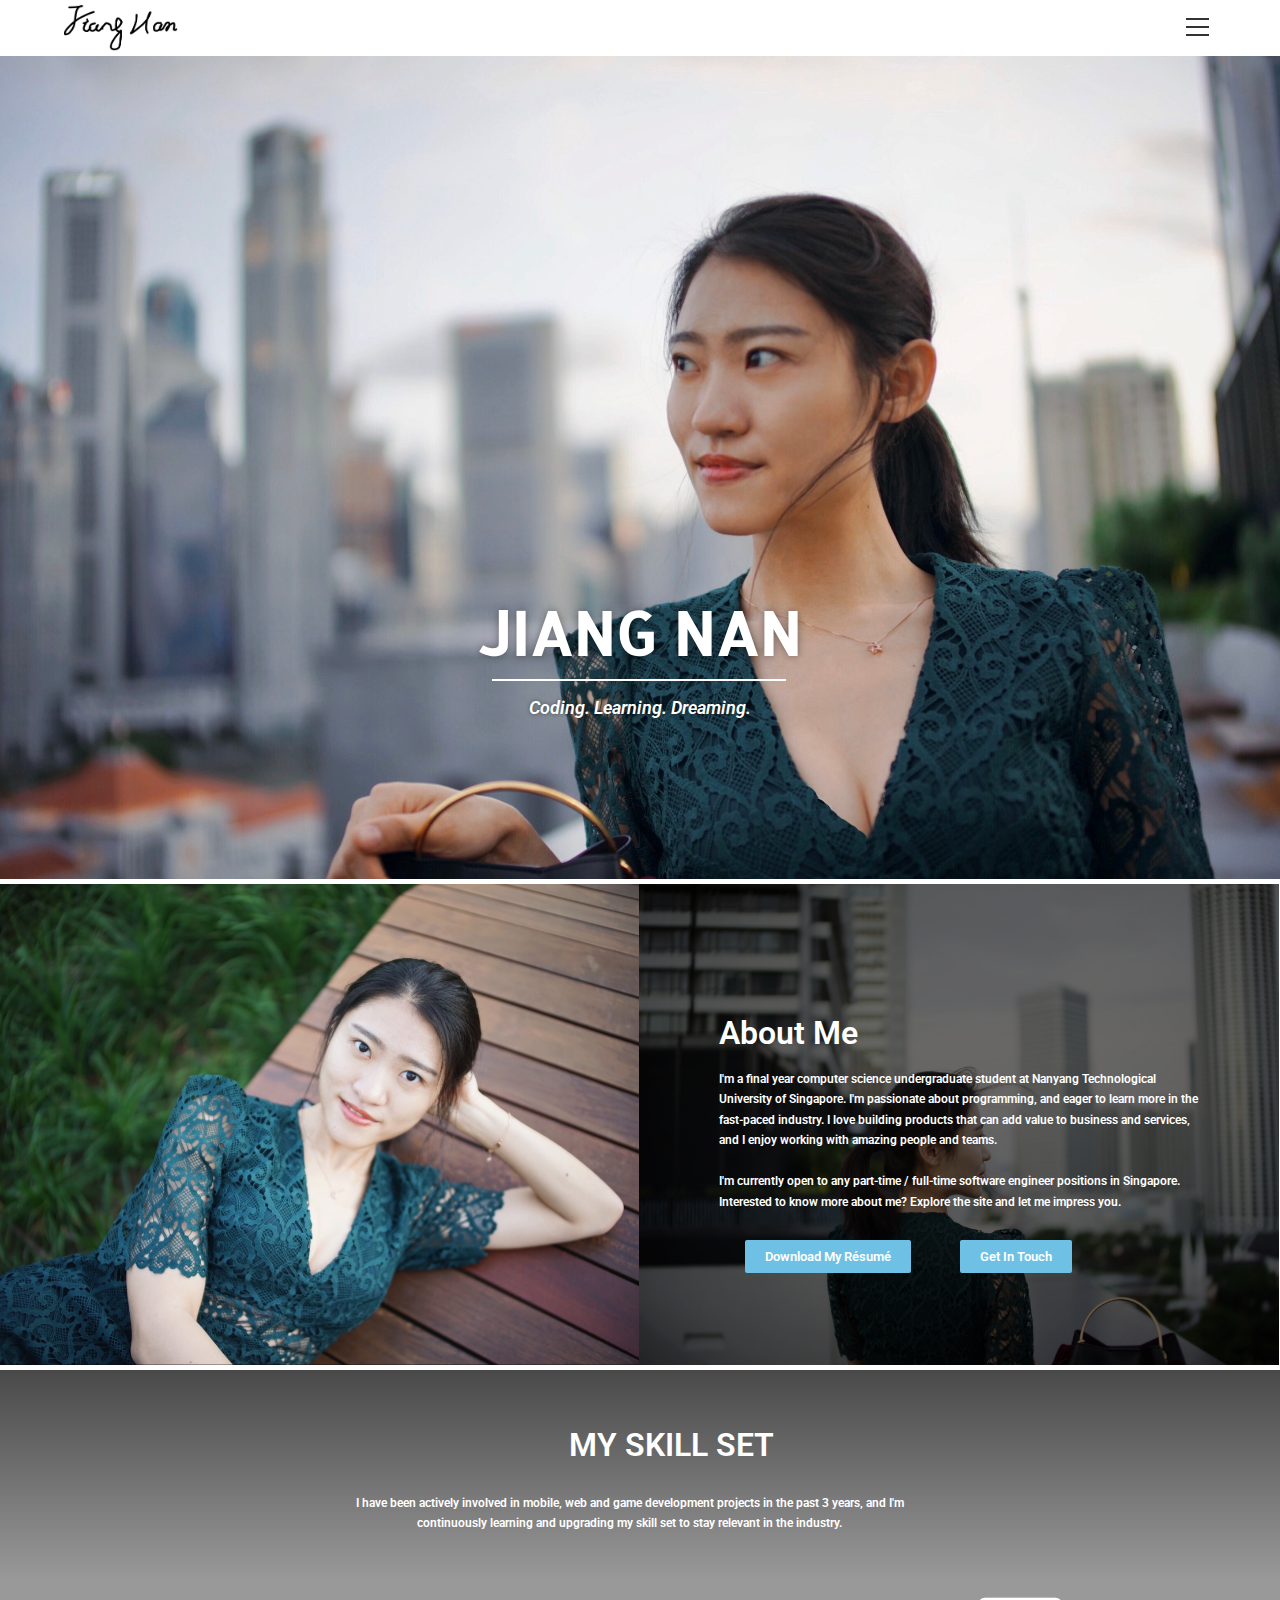
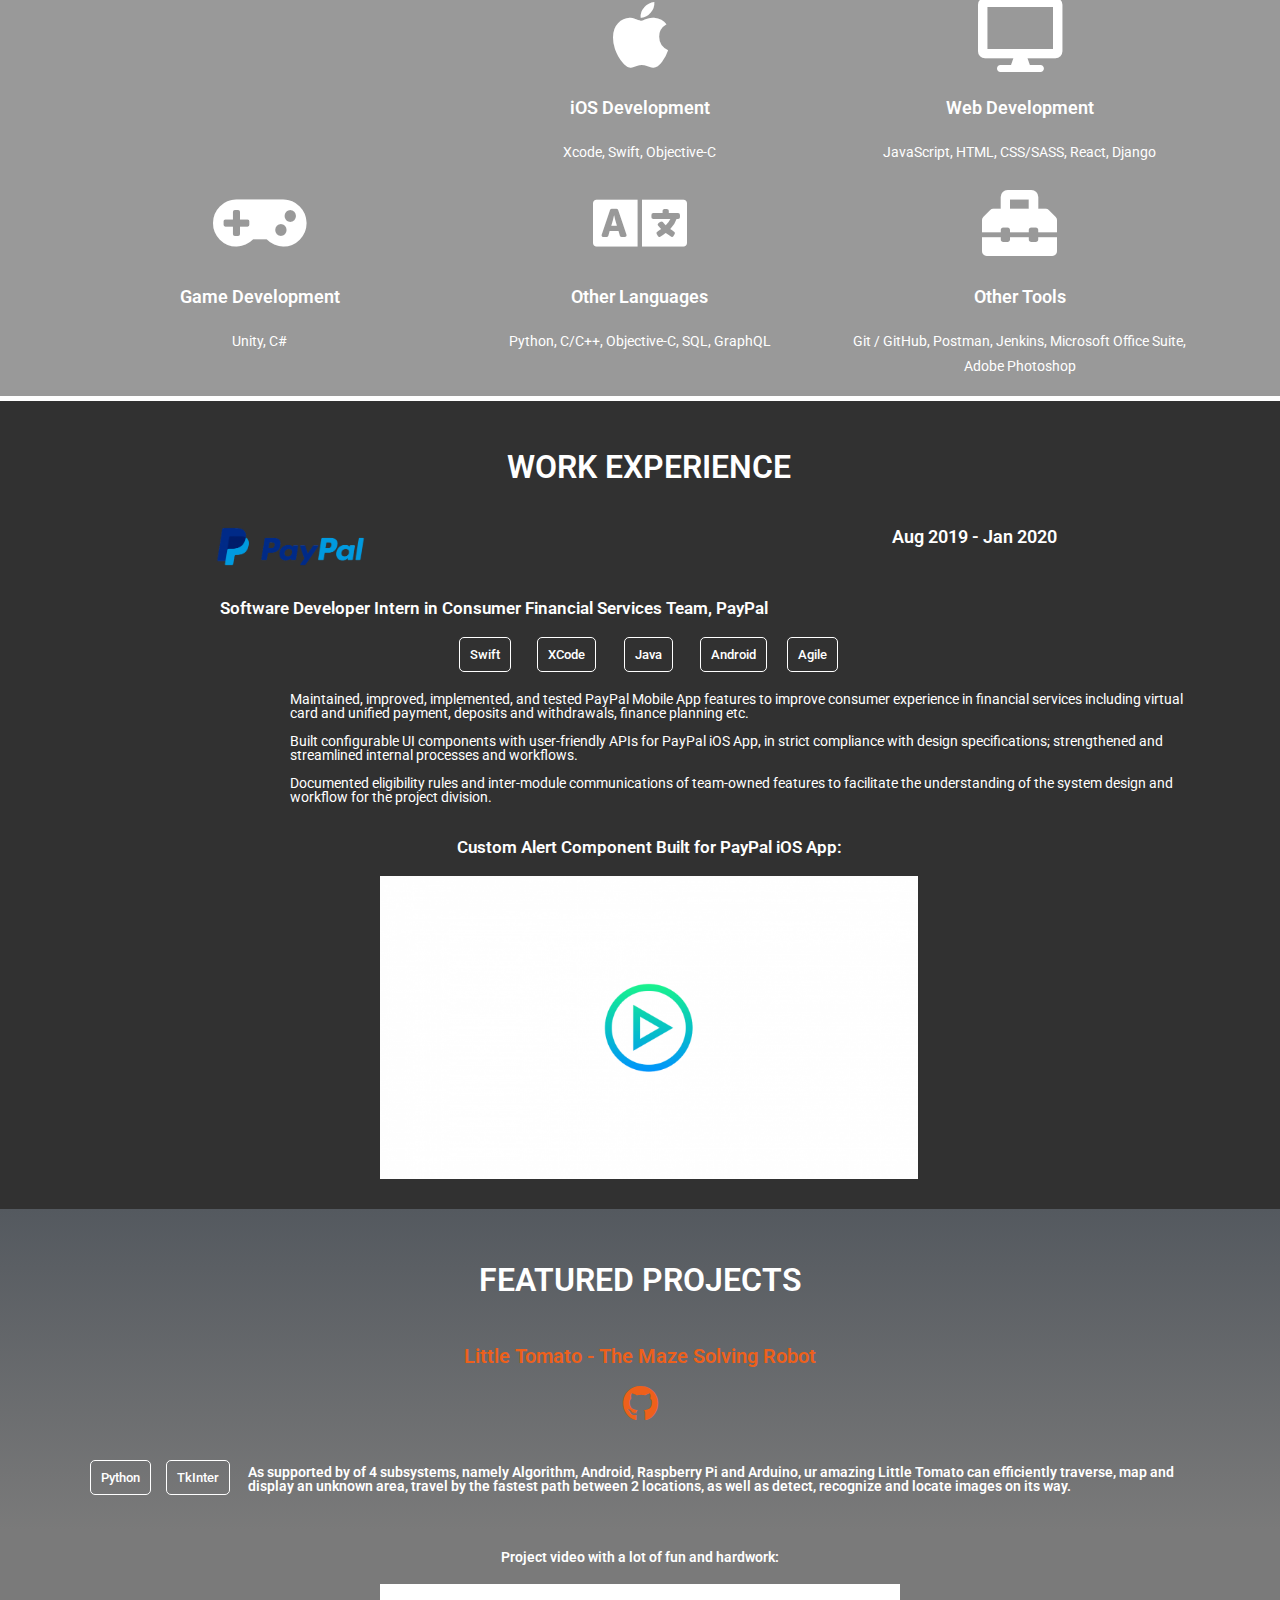
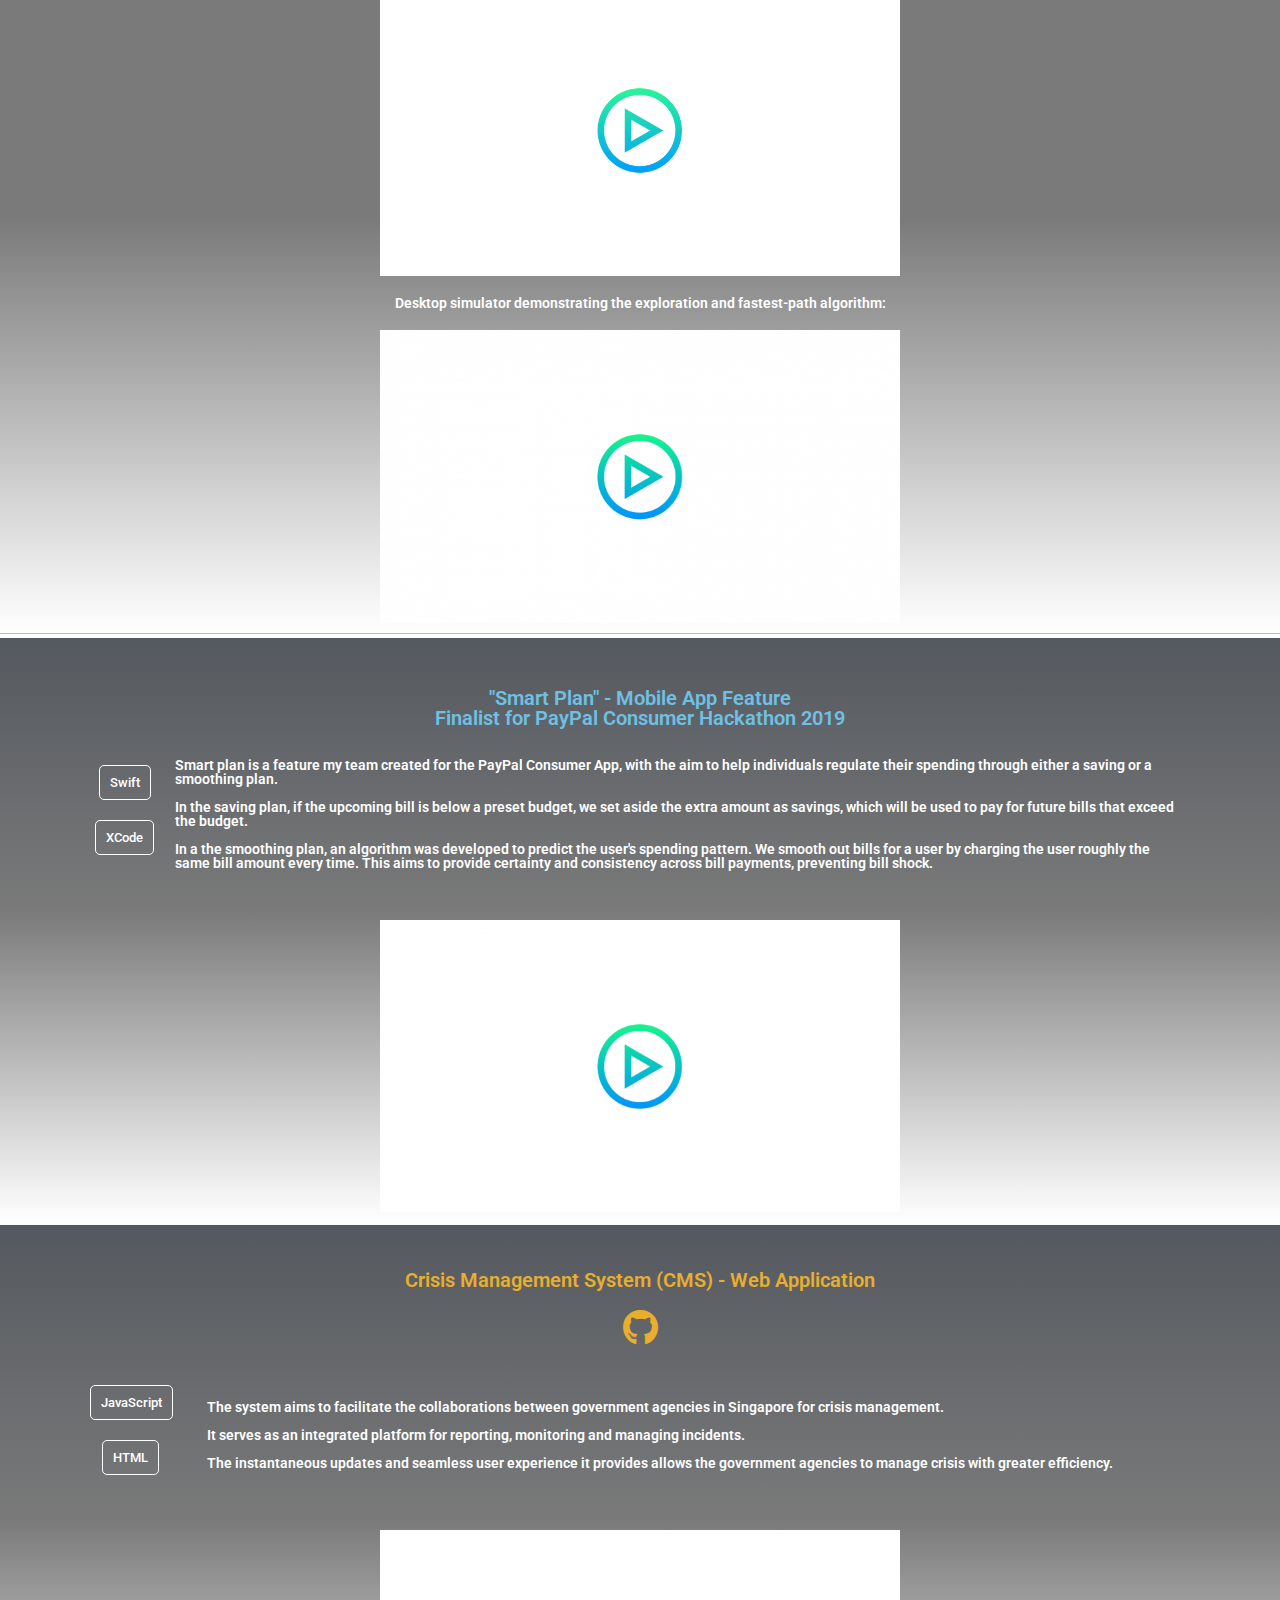
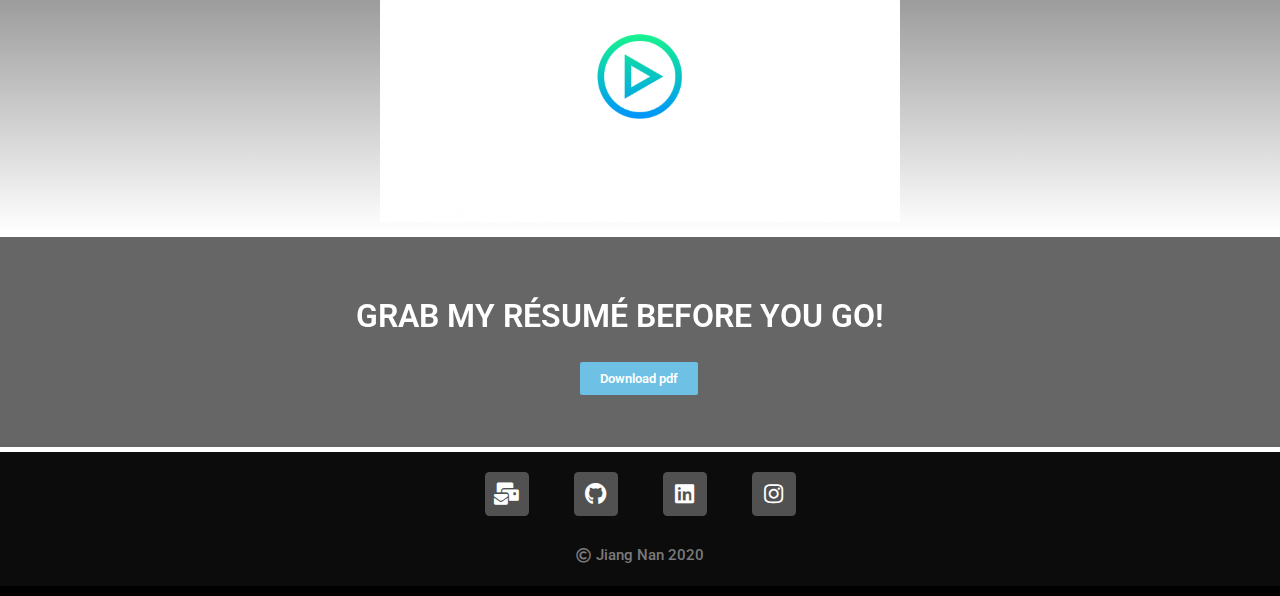
==== commit 1fb8e1e0: "v3 update resume" ====
--- a/index.html
+++ b/index.html
@@ -7,8 +7,8 @@
 
 	<title>Jiang Nan &#8211; Software Developer</title>
 <meta name="viewport" content="width=device-width, initial-scale=1"><link rel='dns-prefetch' href='http://s.w.org/' />
-<link rel="alternate" type="application/rss+xml" title="Jiang Nan &raquo; Feed" href="feed/index.html" />
-<link rel="alternate" type="application/rss+xml" title="Jiang Nan &raquo; Comments Feed" href="comments/feed/index.html" />
+<link rel="alternate" type="application/rss+xml" title="Jiang Nan &raquo; Feed" href="wordpress/feed/index.html" />
+<link rel="alternate" type="application/rss+xml" title="Jiang Nan &raquo; Comments Feed" href="wordpress/comments/feed/index.html" />
 		<script type="text/javascript">
 			window._wpemojiSettings = {"baseUrl":"https:\/\/s.w.org\/images\/core\/emoji\/12.0.0-1\/72x72\/","ext":".png","svgUrl":"https:\/\/s.w.org\/images\/core\/emoji\/12.0.0-1\/svg\/","svgExt":".svg","source":{"concatemoji":"http:\/\/localhost:8888\/wordpress\/wp-includes\/js\/wp-emoji-release.min.js?ver=5.4.2"}};
 			/*! This file is auto-generated */
@@ -28,41 +28,41 @@
 	padding: 0 !important;
 }
 </style>
-	<link rel='stylesheet' id='wp-block-library-css'  href='wp-includes/css/dist/block-library/style.min.css%3Fver=5.4.2.css' type='text/css' media='all' />
-<link rel='stylesheet' id='wp-block-library-theme-css'  href='wp-includes/css/dist/block-library/theme.min.css%3Fver=5.4.2.css' type='text/css' media='all' />
-<link rel='stylesheet' id='contact-form-7-css'  href='wp-content/plugins/contact-form-7/includes/css/styles.css%3Fver=5.2.css' type='text/css' media='all' />
-<link rel='stylesheet' id='font-awesome-css'  href='wp-content/themes/oceanwp/assets/fonts/fontawesome/css/all.min.css%3Fver=5.11.2.css' type='text/css' media='all' />
-<link rel='stylesheet' id='simple-line-icons-css'  href='wp-content/themes/oceanwp/assets/css/third/simple-line-icons.min.css%3Fver=2.4.0.css' type='text/css' media='all' />
-<link rel='stylesheet' id='magnific-popup-css'  href='wp-content/themes/oceanwp/assets/css/third/magnific-popup.min.css%3Fver=1.0.0.css' type='text/css' media='all' />
-<link rel='stylesheet' id='slick-css'  href='wp-content/themes/oceanwp/assets/css/third/slick.min.css%3Fver=1.6.0.css' type='text/css' media='all' />
-<link rel='stylesheet' id='oceanwp-style-css'  href='wp-content/themes/oceanwp/assets/css/style.min.css%3Fver=1.8.6.css' type='text/css' media='all' />
-<link rel='stylesheet' id='elementor-frontend-css'  href='wp-content/plugins/elementor/assets/css/frontend.min.css%3Fver=2.9.14.css' type='text/css' media='all' />
-<link rel='stylesheet' id='elementor-post-72-css'  href='wp-content/uploads/elementor/css/post-72.css%3Fver=1595508455.css' type='text/css' media='all' />
-<link rel='stylesheet' id='elementor-icons-css'  href='wp-content/plugins/elementor/assets/lib/eicons/css/elementor-icons.min.css%3Fver=5.7.0.css' type='text/css' media='all' />
-<link rel='stylesheet' id='elementor-animations-css'  href='wp-content/plugins/elementor/assets/lib/animations/animations.min.css%3Fver=2.9.14.css' type='text/css' media='all' />
-<link rel='stylesheet' id='elementor-global-css'  href='wp-content/uploads/elementor/css/global.css%3Fver=1595428092.css' type='text/css' media='all' />
-<link rel='stylesheet' id='elementor-post-27-css'  href='wp-content/uploads/elementor/css/post-27.css%3Fver=1595510342.css' type='text/css' media='all' />
-<link rel='stylesheet' id='oe-widgets-style-css'  href='wp-content/plugins/ocean-extra/assets/css/widgets.css%3Fver=5.4.2.css' type='text/css' media='all' />
+	<link rel='stylesheet' id='wp-block-library-css'  href='wordpress/wp-includes/css/dist/block-library/style.min.css%3Fver=5.4.2.css' type='text/css' media='all' />
+<link rel='stylesheet' id='wp-block-library-theme-css'  href='wordpress/wp-includes/css/dist/block-library/theme.min.css%3Fver=5.4.2.css' type='text/css' media='all' />
+<link rel='stylesheet' id='contact-form-7-css'  href='wordpress/wp-content/plugins/contact-form-7/includes/css/styles.css%3Fver=5.2.css' type='text/css' media='all' />
+<link rel='stylesheet' id='font-awesome-css'  href='wordpress/wp-content/themes/oceanwp/assets/fonts/fontawesome/css/all.min.css%3Fver=5.11.2.css' type='text/css' media='all' />
+<link rel='stylesheet' id='simple-line-icons-css'  href='wordpress/wp-content/themes/oceanwp/assets/css/third/simple-line-icons.min.css%3Fver=2.4.0.css' type='text/css' media='all' />
+<link rel='stylesheet' id='magnific-popup-css'  href='wordpress/wp-content/themes/oceanwp/assets/css/third/magnific-popup.min.css%3Fver=1.0.0.css' type='text/css' media='all' />
+<link rel='stylesheet' id='slick-css'  href='wordpress/wp-content/themes/oceanwp/assets/css/third/slick.min.css%3Fver=1.6.0.css' type='text/css' media='all' />
+<link rel='stylesheet' id='oceanwp-style-css'  href='wordpress/wp-content/themes/oceanwp/assets/css/style.min.css%3Fver=1.8.6.css' type='text/css' media='all' />
+<link rel='stylesheet' id='elementor-frontend-css'  href='wordpress/wp-content/plugins/elementor/assets/css/frontend.min.css%3Fver=2.9.14.css' type='text/css' media='all' />
+<link rel='stylesheet' id='elementor-post-72-css'  href='wordpress/wp-content/uploads/elementor/css/post-72.css%3Fver=1595508455.css' type='text/css' media='all' />
+<link rel='stylesheet' id='elementor-icons-css'  href='wordpress/wp-content/plugins/elementor/assets/lib/eicons/css/elementor-icons.min.css%3Fver=5.7.0.css' type='text/css' media='all' />
+<link rel='stylesheet' id='elementor-animations-css'  href='wordpress/wp-content/plugins/elementor/assets/lib/animations/animations.min.css%3Fver=2.9.14.css' type='text/css' media='all' />
+<link rel='stylesheet' id='elementor-global-css'  href='wordpress/wp-content/uploads/elementor/css/global.css%3Fver=1595428092.css' type='text/css' media='all' />
+<link rel='stylesheet' id='elementor-post-27-css'  href='wordpress/wp-content/uploads/elementor/css/post-27.css%3Fver=1595521598.css' type='text/css' media='all' />
+<link rel='stylesheet' id='oe-widgets-style-css'  href='wordpress/wp-content/plugins/ocean-extra/assets/css/widgets.css%3Fver=5.4.2.css' type='text/css' media='all' />
 <link rel='stylesheet' id='google-fonts-1-css'  href='https://fonts.googleapis.com/css?family=Roboto%3A100%2C100italic%2C200%2C200italic%2C300%2C300italic%2C400%2C400italic%2C500%2C500italic%2C600%2C600italic%2C700%2C700italic%2C800%2C800italic%2C900%2C900italic%7CRoboto+Slab%3A100%2C100italic%2C200%2C200italic%2C300%2C300italic%2C400%2C400italic%2C500%2C500italic%2C600%2C600italic%2C700%2C700italic%2C800%2C800italic%2C900%2C900italic%7CAllerta%3A100%2C100italic%2C200%2C200italic%2C300%2C300italic%2C400%2C400italic%2C500%2C500italic%2C600%2C600italic%2C700%2C700italic%2C800%2C800italic%2C900%2C900italic&#038;ver=5.4.2' type='text/css' media='all' />
-<link rel='stylesheet' id='elementor-icons-shared-0-css'  href='wp-content/plugins/elementor/assets/lib/font-awesome/css/fontawesome.min.css%3Fver=5.12.0.css' type='text/css' media='all' />
-<link rel='stylesheet' id='elementor-icons-fa-solid-css'  href='wp-content/plugins/elementor/assets/lib/font-awesome/css/solid.min.css%3Fver=5.12.0.css' type='text/css' media='all' />
-<link rel='stylesheet' id='elementor-icons-fa-brands-css'  href='wp-content/plugins/elementor/assets/lib/font-awesome/css/brands.min.css%3Fver=5.12.0.css' type='text/css' media='all' />
-<link rel='stylesheet' id='elementor-icons-fa-regular-css'  href='wp-content/plugins/elementor/assets/lib/font-awesome/css/regular.min.css%3Fver=5.12.0.css' type='text/css' media='all' />
-<script type='text/javascript' src='wp-includes/js/jquery/jquery.js%3Fver=1.12.4-wp'></script>
-<script type='text/javascript' src='wp-includes/js/jquery/jquery-migrate.min.js%3Fver=1.4.1'></script>
-<link rel='https://api.w.org/' href='wp-json/index.html' />
-<link rel="EditURI" type="application/rsd+xml" title="RSD" href="xmlrpc.php%3Frsd" />
-<link rel="wlwmanifest" type="application/wlwmanifest+xml" href="wp-includes/wlwmanifest.xml" /> 
+<link rel='stylesheet' id='elementor-icons-shared-0-css'  href='wordpress/wp-content/plugins/elementor/assets/lib/font-awesome/css/fontawesome.min.css%3Fver=5.12.0.css' type='text/css' media='all' />
+<link rel='stylesheet' id='elementor-icons-fa-solid-css'  href='wordpress/wp-content/plugins/elementor/assets/lib/font-awesome/css/solid.min.css%3Fver=5.12.0.css' type='text/css' media='all' />
+<link rel='stylesheet' id='elementor-icons-fa-brands-css'  href='wordpress/wp-content/plugins/elementor/assets/lib/font-awesome/css/brands.min.css%3Fver=5.12.0.css' type='text/css' media='all' />
+<link rel='stylesheet' id='elementor-icons-fa-regular-css'  href='wordpress/wp-content/plugins/elementor/assets/lib/font-awesome/css/regular.min.css%3Fver=5.12.0.css' type='text/css' media='all' />
+<script type='text/javascript' src='wordpress/wp-includes/js/jquery/jquery.js%3Fver=1.12.4-wp'></script>
+<script type='text/javascript' src='wordpress/wp-includes/js/jquery/jquery-migrate.min.js%3Fver=1.4.1'></script>
+<link rel='https://api.w.org/' href='wordpress/wp-json/index.html' />
+<link rel="EditURI" type="application/rsd+xml" title="RSD" href="wordpress/xmlrpc.php%3Frsd" />
+<link rel="wlwmanifest" type="application/wlwmanifest+xml" href="wordpress/wp-includes/wlwmanifest.xml" /> 
 <meta name="generator" content="WordPress 5.4.2" />
-<link rel="canonical" href="index.html" />
-<link rel='shortlink' href='index.html' />
-<link rel="alternate" type="application/json+oembed" href="wp-json/oembed/1.0/embed%3Furl=http:%252F%252Flocalhost:8888%252Fwordpress%252F" />
-<link rel="alternate" type="text/xml+oembed" href="wp-json/oembed/1.0/embed%3Furl=http:%252F%252Flocalhost:8888%252Fwordpress%252F&amp;format=xml" />
+<link rel="canonical" href="wordpress.html" />
+<link rel='shortlink' href='wordpress.html' />
+<link rel="alternate" type="application/json+oembed" href="wordpress/wp-json/oembed/1.0/embed%3Furl=http:%252F%252Flocalhost:8888%252Fwordpress%252F" />
+<link rel="alternate" type="text/xml+oembed" href="wordpress/wp-json/oembed/1.0/embed%3Furl=http:%252F%252Flocalhost:8888%252Fwordpress%252F&amp;format=xml" />
 <style id="mystickymenu" type="text/css">#mysticky-nav { width:100%; position: static; }#mysticky-nav.wrapfixed { position:fixed; left: 0px; margin-top:0px;  z-index: 99990; -webkit-transition: 0.3s; -moz-transition: 0.3s; -o-transition: 0.3s; transition: 0.3s; -ms-filter:"progid:DXImageTransform.Microsoft.Alpha(Opacity=100)"; filter: alpha(opacity=100); opacity:1; background-color: #ffffff;}#mysticky-nav .myfixed { margin:0 auto; float:none; border:0px; background:none; max-width:100%; }</style>			<style type="text/css">
 																															</style>
-			<style type="text/css">.recentcomments a{display:inline !important;padding:0 !important;margin:0 !important;}</style><link rel="icon" href="wp-content/uploads/2020/07/cropped-My-Drawing-2.sketchpad-1-32x32.png" sizes="32x32" />
-<link rel="icon" href="wp-content/uploads/2020/07/cropped-My-Drawing-2.sketchpad-1-192x192.png" sizes="192x192" />
-<link rel="apple-touch-icon" href="wp-content/uploads/2020/07/cropped-My-Drawing-2.sketchpad-1-180x180.png" />
+			<style type="text/css">.recentcomments a{display:inline !important;padding:0 !important;margin:0 !important;}</style><link rel="icon" href="wordpress/wp-content/uploads/2020/07/cropped-My-Drawing-2.sketchpad-1-32x32.png" sizes="32x32" />
+<link rel="icon" href="wordpress/wp-content/uploads/2020/07/cropped-My-Drawing-2.sketchpad-1-192x192.png" sizes="192x192" />
+<link rel="apple-touch-icon" href="wordpress/wp-content/uploads/2020/07/cropped-My-Drawing-2.sketchpad-1-180x180.png" />
 <meta name="msapplication-TileImage" content="http://localhost:8888/wordpress/wp-content/uploads/2020/07/cropped-My-Drawing-2.sketchpad-1-270x270.png" />
 <!-- OceanWP CSS -->
 <style type="text/css">
@@ -75,7 +75,7 @@
 	
 	<div id="outer-wrap" class="site clr">
 
-		<a class="skip-link screen-reader-text" href="index.html#main">Skip to content</a>
+		<a class="skip-link screen-reader-text" href="wordpress.html#main">Skip to content</a>
 
 		
 		<div id="wrap" class="clr">
@@ -97,7 +97,7 @@
 	
 	<div id="site-logo-inner" class="clr">
 
-		<a href="index.html" class="custom-logo-link" rel="home"><img width="1134" height="464" src="wp-content/uploads/2020/07/cropped-e3bdf955-3b9e-4fda-8331-a6f59a7f4c60.sketchpad.png" class="custom-logo" alt="Jiang Nan" srcset="wp-content/uploads/2020/07/cropped-e3bdf955-3b9e-4fda-8331-a6f59a7f4c60.sketchpad.png 1134w, wp-content/uploads/2020/07/cropped-e3bdf955-3b9e-4fda-8331-a6f59a7f4c60.sketchpad-300x123.png 300w, wp-content/uploads/2020/07/cropped-e3bdf955-3b9e-4fda-8331-a6f59a7f4c60.sketchpad-1024x419.png 1024w, wp-content/uploads/2020/07/cropped-e3bdf955-3b9e-4fda-8331-a6f59a7f4c60.sketchpad-768x314.png 768w" sizes="(max-width: 1134px) 100vw, 1134px" /></a>
+		<a href="wordpress.html" class="custom-logo-link" rel="home"><img width="1134" height="464" src="wordpress/wp-content/uploads/2020/07/cropped-e3bdf955-3b9e-4fda-8331-a6f59a7f4c60.sketchpad.png" class="custom-logo" alt="Jiang Nan" srcset="wordpress/wp-content/uploads/2020/07/cropped-e3bdf955-3b9e-4fda-8331-a6f59a7f4c60.sketchpad.png 1134w, wordpress/wp-content/uploads/2020/07/cropped-e3bdf955-3b9e-4fda-8331-a6f59a7f4c60.sketchpad-300x123.png 300w, wordpress/wp-content/uploads/2020/07/cropped-e3bdf955-3b9e-4fda-8331-a6f59a7f4c60.sketchpad-1024x419.png 1024w, wordpress/wp-content/uploads/2020/07/cropped-e3bdf955-3b9e-4fda-8331-a6f59a7f4c60.sketchpad-768x314.png 768w" sizes="(max-width: 1134px) 100vw, 1134px" /></a>
 	</div><!-- #site-logo-inner -->
 
 	
@@ -109,7 +109,7 @@
 
 		<div class="menu-bar-wrap clr">
 			<div class="menu-bar-inner clr">
-				<a href="index.html#" class="menu-bar"><span class="ham"></span></a>
+				<a href="wordpress.html#" class="menu-bar"><span class="ham"></span></a>
 			</div>
 		</div>
 
@@ -120,7 +120,7 @@
 			
 			<nav id="site-navigation" class="navigation main-navigation clr" itemscope="itemscope" itemtype="https://schema.org/SiteNavigationElement" role="navigation">
 
-				<ul id="menu-primary-menu" class="main-menu fs-dropdown-menu"><li id="menu-item-70" class="menu-item menu-item-type-custom menu-item-object-custom menu-item-70"><a href="index.html#about" class="menu-link"><span class="text-wrap">About Me</span></a></li><li id="menu-item-109" class="menu-item menu-item-type-custom menu-item-object-custom menu-item-109"><a href="index.html#skill" class="menu-link"><span class="text-wrap">My Skill Set</span></a></li><li id="menu-item-69" class="menu-item menu-item-type-custom menu-item-object-custom menu-item-69"><a href="index.html#work" class="menu-link"><span class="text-wrap">Working Experience</span></a></li><li id="menu-item-68" class="menu-item menu-item-type-custom menu-item-object-custom menu-item-68"><a href="index.html#project" class="menu-link"><span class="text-wrap">Featured Projects</span></a></li><li id="menu-item-128" class="menu-item menu-item-type-custom menu-item-object-custom menu-item-128"><a href="index.html#resume" class="menu-link"><span class="text-wrap">My Resume</span></a></li><li id="menu-item-71" class="menu-item menu-item-type-custom menu-item-object-custom menu-item-71"><a href="index.html#resume" class="menu-link"><span class="text-wrap">Contact Me</span></a></li></ul>
+				<ul id="menu-primary-menu" class="main-menu fs-dropdown-menu"><li id="menu-item-70" class="menu-item menu-item-type-custom menu-item-object-custom menu-item-70"><a href="wordpress.html#about" class="menu-link"><span class="text-wrap">About Me</span></a></li><li id="menu-item-109" class="menu-item menu-item-type-custom menu-item-object-custom menu-item-109"><a href="wordpress.html#skill" class="menu-link"><span class="text-wrap">My Skill Set</span></a></li><li id="menu-item-69" class="menu-item menu-item-type-custom menu-item-object-custom menu-item-69"><a href="wordpress.html#work" class="menu-link"><span class="text-wrap">Working Experience</span></a></li><li id="menu-item-68" class="menu-item menu-item-type-custom menu-item-object-custom menu-item-68"><a href="wordpress.html#project" class="menu-link"><span class="text-wrap">Featured Projects</span></a></li><li id="menu-item-128" class="menu-item menu-item-type-custom menu-item-object-custom menu-item-128"><a href="wordpress.html#resume" class="menu-link"><span class="text-wrap">My Resume</span></a></li><li id="menu-item-71" class="menu-item menu-item-type-custom menu-item-object-custom menu-item-71"><a href="wordpress.html#resume" class="menu-link"><span class="text-wrap">Contact Me</span></a></li></ul>
 			</nav><!-- #site-navigation -->
 
 			
@@ -138,7 +138,7 @@
 		
 		
 		
-		<a href="index.html#" class="mobile-menu" aria-label="Mobile Menu">
+		<a href="wordpress.html#" class="mobile-menu" aria-label="Mobile Menu">
 							<i class="fa fa-bars" aria-hidden="true"></i>
 								<span class="oceanwp-text">Menu</span>
 
@@ -218,7 +218,7 @@
 				<div class="elementor-element elementor-element-7b78254 elementor-mobile-align-center elementor-absolute elementor-widget elementor-widget-button" data-id="7b78254" data-element_type="widget" data-settings="{&quot;_position&quot;:&quot;absolute&quot;}" data-widget_type="button.default">
 				<div class="elementor-widget-container">
 					<div class="elementor-button-wrapper">
-			<a href="wp-content/uploads/2020/07/Jiang-Nan-7.17.pdf.zip" class="elementor-button-link elementor-button elementor-size-xs elementor-animation-grow" role="button">
+			<a href="wordpress/wp-content/uploads/2020/07/Jiang-Nan_Resume.pdf" class="elementor-button-link elementor-button elementor-size-xs elementor-animation-grow" role="button">
 						<span class="elementor-button-content-wrapper">
 						<span class="elementor-button-text"><b>Download My Résumé </b></span>
 		</span>
@@ -229,7 +229,7 @@
 				<div class="elementor-element elementor-element-fd81757 elementor-mobile-align-center elementor-absolute elementor-widget elementor-widget-button" data-id="fd81757" data-element_type="widget" data-settings="{&quot;_position&quot;:&quot;absolute&quot;}" data-widget_type="button.default">
 				<div class="elementor-widget-container">
 					<div class="elementor-button-wrapper">
-			<a href="index.html#contact" class="elementor-button-link elementor-button elementor-size-xs elementor-animation-grow" role="button">
+			<a href="mailto:jiangnnann@gmail.com" class="elementor-button-link elementor-button elementor-size-xs elementor-animation-grow" role="button">
 						<span class="elementor-button-content-wrapper">
 						<span class="elementor-button-text"><b>Get In Touch</b></span>
 		</span>
@@ -405,7 +405,7 @@
 				<div class="elementor-element elementor-element-fa35217 elementor-widget elementor-widget-image" data-id="fa35217" data-element_type="widget" data-widget_type="image.default">
 				<div class="elementor-widget-container">
 					<div class="elementor-image">
-										<img width="1024" height="342" src="wp-content/uploads/2020/07/kisspng-paypal-business-logo-computer-icons-payment-gateway-5b2485d3b55bb7.2409095815291202117429-1024x342.png" class="attachment-large size-large" alt="" srcset="wp-content/uploads/2020/07/kisspng-paypal-business-logo-computer-icons-payment-gateway-5b2485d3b55bb7.2409095815291202117429-1024x342.png 1024w, wp-content/uploads/2020/07/kisspng-paypal-business-logo-computer-icons-payment-gateway-5b2485d3b55bb7.2409095815291202117429-300x100.png 300w, wp-content/uploads/2020/07/kisspng-paypal-business-logo-computer-icons-payment-gateway-5b2485d3b55bb7.2409095815291202117429-768x256.png 768w, wp-content/uploads/2020/07/kisspng-paypal-business-logo-computer-icons-payment-gateway-5b2485d3b55bb7.2409095815291202117429.png 1250w" sizes="(max-width: 1024px) 100vw, 1024px" />											</div>
+										<img width="1024" height="342" src="wordpress/wp-content/uploads/2020/07/kisspng-paypal-business-logo-computer-icons-payment-gateway-5b2485d3b55bb7.2409095815291202117429-1024x342.png" class="attachment-large size-large" alt="" srcset="wordpress/wp-content/uploads/2020/07/kisspng-paypal-business-logo-computer-icons-payment-gateway-5b2485d3b55bb7.2409095815291202117429-1024x342.png 1024w, wordpress/wp-content/uploads/2020/07/kisspng-paypal-business-logo-computer-icons-payment-gateway-5b2485d3b55bb7.2409095815291202117429-300x100.png 300w, wordpress/wp-content/uploads/2020/07/kisspng-paypal-business-logo-computer-icons-payment-gateway-5b2485d3b55bb7.2409095815291202117429-768x256.png 768w, wordpress/wp-content/uploads/2020/07/kisspng-paypal-business-logo-computer-icons-payment-gateway-5b2485d3b55bb7.2409095815291202117429.png 1250w" sizes="(max-width: 1024px) 100vw, 1024px" />											</div>
 				</div>
 				</div>
 				<div class="elementor-element elementor-element-41a8c67 elementor-widget elementor-widget-heading" data-id="41a8c67" data-element_type="widget" data-widget_type="heading.default">
@@ -449,7 +449,7 @@
 				<div class="elementor-element elementor-element-41de9f1 elementor-align-center elementor-widget elementor-widget-button" data-id="41de9f1" data-element_type="widget" data-widget_type="button.default">
 				<div class="elementor-widget-container">
 					<div class="elementor-button-wrapper">
-			<a href="index.html#" class="elementor-button-link elementor-button elementor-size-xs" role="button">
+			<a href="wordpress.html#" class="elementor-button-link elementor-button elementor-size-xs" role="button">
 						<span class="elementor-button-content-wrapper">
 						<span class="elementor-button-text">Swift</span>
 		</span>
@@ -466,7 +466,7 @@
 				<div class="elementor-element elementor-element-8cb567a elementor-align-center elementor-widget elementor-widget-button" data-id="8cb567a" data-element_type="widget" data-widget_type="button.default">
 				<div class="elementor-widget-container">
 					<div class="elementor-button-wrapper">
-			<a href="index.html#" class="elementor-button-link elementor-button elementor-size-xs" role="button">
+			<a href="wordpress.html#" class="elementor-button-link elementor-button elementor-size-xs" role="button">
 						<span class="elementor-button-content-wrapper">
 						<span class="elementor-button-text">XCode</span>
 		</span>
@@ -483,7 +483,7 @@
 				<div class="elementor-element elementor-element-ab7704f elementor-align-center elementor-widget elementor-widget-button" data-id="ab7704f" data-element_type="widget" data-widget_type="button.default">
 				<div class="elementor-widget-container">
 					<div class="elementor-button-wrapper">
-			<a href="index.html#" class="elementor-button-link elementor-button elementor-size-xs" role="button">
+			<a href="wordpress.html#" class="elementor-button-link elementor-button elementor-size-xs" role="button">
 						<span class="elementor-button-content-wrapper">
 						<span class="elementor-button-text">Java</span>
 		</span>
@@ -500,7 +500,7 @@
 				<div class="elementor-element elementor-element-48c624d elementor-align-center elementor-widget elementor-widget-button" data-id="48c624d" data-element_type="widget" data-widget_type="button.default">
 				<div class="elementor-widget-container">
 					<div class="elementor-button-wrapper">
-			<a href="index.html#" class="elementor-button-link elementor-button elementor-size-xs" role="button">
+			<a href="wordpress.html#" class="elementor-button-link elementor-button elementor-size-xs" role="button">
 						<span class="elementor-button-content-wrapper">
 						<span class="elementor-button-text">Android</span>
 		</span>
@@ -517,7 +517,7 @@
 				<div class="elementor-element elementor-element-a152e6b elementor-align-center elementor-widget elementor-widget-button" data-id="a152e6b" data-element_type="widget" data-widget_type="button.default">
 				<div class="elementor-widget-container">
 					<div class="elementor-button-wrapper">
-			<a href="index.html#" class="elementor-button-link elementor-button elementor-size-xs" role="button">
+			<a href="wordpress.html#" class="elementor-button-link elementor-button elementor-size-xs" role="button">
 						<span class="elementor-button-content-wrapper">
 						<span class="elementor-button-text">Agile</span>
 		</span>
@@ -561,7 +561,9 @@
 				<div class="elementor-element elementor-element-2588a72 elementor-aspect-ratio-169 elementor-widget elementor-widget-video" data-id="2588a72" data-element_type="widget" data-settings="{&quot;aspect_ratio&quot;:&quot;169&quot;}" data-widget_type="video.default">
 				<div class="elementor-widget-container">
 					<div class="elementor-wrapper elementor-fit-aspect-ratio elementor-open-inline">
-			<iframe class="elementor-video-iframe" allowfullscreen title="youtube Video Player" src="https://www.youtube.com/embed/SbRBXcoVY8w?feature=oembed&amp;start&amp;end&amp;wmode=opaque&amp;loop=0&amp;controls=1&amp;mute=0&amp;rel=0&amp;modestbranding=0"></iframe>		</div>
+			<iframe class="elementor-video-iframe" allowfullscreen title="youtube Video Player" src="https://www.youtube.com/embed/SbRBXcoVY8w?feature=oembed&amp;start&amp;end&amp;wmode=opaque&amp;loop=0&amp;controls=1&amp;mute=0&amp;rel=0&amp;modestbranding=0"></iframe>				<div class="elementor-custom-embed-image-overlay" style="background-image: url(wordpress/wp-content/uploads/2020/07/Screenshot-2020-07-23-at-7.53.21-PM-768x430.png);">
+														</div>
+					</div>
 				</div>
 				</div>
 						</div>
@@ -601,7 +603,7 @@
 				<div class="elementor-element elementor-element-a10aeb1 elementor-align-center elementor-widget elementor-widget-button" data-id="a10aeb1" data-element_type="widget" data-widget_type="button.default">
 				<div class="elementor-widget-container">
 					<div class="elementor-button-wrapper">
-			<a href="index.html#" class="elementor-button-link elementor-button elementor-size-xs" role="button">
+			<a href="wordpress.html#" class="elementor-button-link elementor-button elementor-size-xs" role="button">
 						<span class="elementor-button-content-wrapper">
 						<span class="elementor-button-text">Python</span>
 		</span>
@@ -618,7 +620,7 @@
 				<div class="elementor-element elementor-element-2a73d40 elementor-align-center elementor-widget elementor-widget-button" data-id="2a73d40" data-element_type="widget" data-widget_type="button.default">
 				<div class="elementor-widget-container">
 					<div class="elementor-button-wrapper">
-			<a href="index.html#" class="elementor-button-link elementor-button elementor-size-xs" role="button">
+			<a href="wordpress.html#" class="elementor-button-link elementor-button elementor-size-xs" role="button">
 						<span class="elementor-button-content-wrapper">
 						<span class="elementor-button-text">TkInter</span>
 		</span>
@@ -661,7 +663,7 @@
 				<div class="elementor-element elementor-element-2e3b1e2 elementor-aspect-ratio-169 elementor-widget elementor-widget-video" data-id="2e3b1e2" data-element_type="widget" data-settings="{&quot;aspect_ratio&quot;:&quot;169&quot;}" data-widget_type="video.default">
 				<div class="elementor-widget-container">
 					<div class="elementor-wrapper elementor-fit-aspect-ratio elementor-open-inline">
-			<iframe class="elementor-video-iframe" allowfullscreen title="youtube Video Player" data-lazy-load="https://www.youtube.com/embed/bZuIBT58aNs?feature=oembed&amp;start&amp;end&amp;wmode=opaque&amp;loop=0&amp;controls=1&amp;mute=0&amp;rel=0&amp;modestbranding=0"></iframe>				<div class="elementor-custom-embed-image-overlay" style="background-image: url(wp-content/uploads/2020/07/Screenshot-2020-07-23-at-7.53.21-PM.png);">
+			<iframe class="elementor-video-iframe" allowfullscreen title="youtube Video Player" data-lazy-load="https://www.youtube.com/embed/bZuIBT58aNs?feature=oembed&amp;start&amp;end&amp;wmode=opaque&amp;loop=0&amp;controls=1&amp;mute=0&amp;rel=0&amp;modestbranding=0"></iframe>				<div class="elementor-custom-embed-image-overlay" style="background-image: url(wordpress/wp-content/uploads/2020/07/Screenshot-2020-07-23-at-7.53.21-PM.png);">
 														</div>
 					</div>
 				</div>
@@ -673,7 +675,7 @@
 				<div class="elementor-element elementor-element-3d58fe4 elementor-aspect-ratio-169 elementor-widget elementor-widget-video" data-id="3d58fe4" data-element_type="widget" data-settings="{&quot;aspect_ratio&quot;:&quot;169&quot;}" data-widget_type="video.default">
 				<div class="elementor-widget-container">
 					<div class="elementor-wrapper elementor-fit-aspect-ratio elementor-open-inline">
-			<iframe class="elementor-video-iframe" allowfullscreen title="youtube Video Player" data-lazy-load="https://www.youtube.com/embed/aQG2p729QJA?feature=oembed&amp;start&amp;end&amp;wmode=opaque&amp;loop=0&amp;controls=1&amp;mute=0&amp;rel=0&amp;modestbranding=0"></iframe>				<div class="elementor-custom-embed-image-overlay" style="background-image: url(wp-content/uploads/2020/07/Screenshot-2020-07-23-at-7.53.21-PM-768x430.png);">
+			<iframe class="elementor-video-iframe" allowfullscreen title="youtube Video Player" data-lazy-load="https://www.youtube.com/embed/aQG2p729QJA?feature=oembed&amp;start&amp;end&amp;wmode=opaque&amp;loop=0&amp;controls=1&amp;mute=0&amp;rel=0&amp;modestbranding=0"></iframe>				<div class="elementor-custom-embed-image-overlay" style="background-image: url(wordpress/wp-content/uploads/2020/07/Screenshot-2020-07-23-at-7.53.21-PM-768x430.png);">
 														</div>
 					</div>
 				</div>
@@ -715,7 +717,7 @@
 				<div class="elementor-element elementor-element-ec9eec2 elementor-align-center elementor-widget elementor-widget-button" data-id="ec9eec2" data-element_type="widget" data-widget_type="button.default">
 				<div class="elementor-widget-container">
 					<div class="elementor-button-wrapper">
-			<a href="index.html#" class="elementor-button-link elementor-button elementor-size-xs" role="button">
+			<a href="wordpress.html#" class="elementor-button-link elementor-button elementor-size-xs" role="button">
 						<span class="elementor-button-content-wrapper">
 						<span class="elementor-button-text">Swift</span>
 		</span>
@@ -726,7 +728,7 @@
 				<div class="elementor-element elementor-element-3f3b32c elementor-align-center elementor-widget elementor-widget-button" data-id="3f3b32c" data-element_type="widget" data-widget_type="button.default">
 				<div class="elementor-widget-container">
 					<div class="elementor-button-wrapper">
-			<a href="index.html#" class="elementor-button-link elementor-button elementor-size-xs" role="button">
+			<a href="wordpress.html#" class="elementor-button-link elementor-button elementor-size-xs" role="button">
 						<span class="elementor-button-content-wrapper">
 						<span class="elementor-button-text">XCode</span>
 		</span>
@@ -767,7 +769,7 @@
 				<div class="elementor-element elementor-element-7c3dac5 elementor-aspect-ratio-169 elementor-widget elementor-widget-video" data-id="7c3dac5" data-element_type="widget" data-settings="{&quot;aspect_ratio&quot;:&quot;169&quot;}" data-widget_type="video.default">
 				<div class="elementor-widget-container">
 					<div class="elementor-wrapper elementor-fit-aspect-ratio elementor-open-inline">
-			<iframe class="elementor-video-iframe" allowfullscreen title="youtube Video Player" src="https://www.youtube.com/embed/AevRflZLuoA?feature=oembed&amp;start&amp;end&amp;wmode=opaque&amp;loop=0&amp;controls=1&amp;mute=0&amp;rel=0&amp;modestbranding=0"></iframe>				<div class="elementor-custom-embed-image-overlay" style="background-image: url(wp-content/uploads/2020/07/Screenshot-2020-07-23-at-7.53.21-PM-768x430.png);">
+			<iframe class="elementor-video-iframe" allowfullscreen title="youtube Video Player" src="https://www.youtube.com/embed/AevRflZLuoA?feature=oembed&amp;start&amp;end&amp;wmode=opaque&amp;loop=0&amp;controls=1&amp;mute=0&amp;rel=0&amp;modestbranding=0"></iframe>				<div class="elementor-custom-embed-image-overlay" style="background-image: url(wordpress/wp-content/uploads/2020/07/Screenshot-2020-07-23-at-7.53.21-PM-768x430.png);">
 														</div>
 					</div>
 				</div>
@@ -805,7 +807,7 @@
 				<div class="elementor-element elementor-element-1d2370d elementor-align-center elementor-widget elementor-widget-button" data-id="1d2370d" data-element_type="widget" data-widget_type="button.default">
 				<div class="elementor-widget-container">
 					<div class="elementor-button-wrapper">
-			<a href="index.html#" class="elementor-button-link elementor-button elementor-size-xs" role="button">
+			<a href="wordpress.html#" class="elementor-button-link elementor-button elementor-size-xs" role="button">
 						<span class="elementor-button-content-wrapper">
 						<span class="elementor-button-text">JavaScript</span>
 		</span>
@@ -816,7 +818,7 @@
 				<div class="elementor-element elementor-element-737b648 elementor-align-center elementor-widget elementor-widget-button" data-id="737b648" data-element_type="widget" data-widget_type="button.default">
 				<div class="elementor-widget-container">
 					<div class="elementor-button-wrapper">
-			<a href="index.html#" class="elementor-button-link elementor-button elementor-size-xs" role="button">
+			<a href="wordpress.html#" class="elementor-button-link elementor-button elementor-size-xs" role="button">
 						<span class="elementor-button-content-wrapper">
 						<span class="elementor-button-text">HTML</span>
 		</span>
@@ -855,7 +857,7 @@
 				<div class="elementor-element elementor-element-8b373b0 elementor-aspect-ratio-169 elementor-widget elementor-widget-video" data-id="8b373b0" data-element_type="widget" data-settings="{&quot;aspect_ratio&quot;:&quot;169&quot;}" data-widget_type="video.default">
 				<div class="elementor-widget-container">
 					<div class="elementor-wrapper elementor-fit-aspect-ratio elementor-open-inline">
-			<iframe class="elementor-video-iframe" allowfullscreen title="youtube Video Player" src="https://www.youtube.com/embed/BDBIkziQnvc?feature=oembed&amp;start&amp;end&amp;wmode=opaque&amp;loop=0&amp;controls=1&amp;mute=0&amp;rel=0&amp;modestbranding=0"></iframe>				<div class="elementor-custom-embed-image-overlay" style="background-image: url(wp-content/uploads/2020/07/Screenshot-2020-07-23-at-7.53.21-PM-768x430.png);">
+			<iframe class="elementor-video-iframe" allowfullscreen title="youtube Video Player" src="https://www.youtube.com/embed/BDBIkziQnvc?feature=oembed&amp;start&amp;end&amp;wmode=opaque&amp;loop=0&amp;controls=1&amp;mute=0&amp;rel=0&amp;modestbranding=0"></iframe>				<div class="elementor-custom-embed-image-overlay" style="background-image: url(wordpress/wp-content/uploads/2020/07/Screenshot-2020-07-23-at-7.53.21-PM-768x430.png);">
 														</div>
 					</div>
 				</div>
@@ -876,7 +878,7 @@
 				<div class="elementor-element elementor-element-22ec5d9 elementor-mobile-align-center elementor-absolute elementor-align-center elementor-widget elementor-widget-button" data-id="22ec5d9" data-element_type="widget" data-settings="{&quot;_position&quot;:&quot;absolute&quot;}" data-widget_type="button.default">
 				<div class="elementor-widget-container">
 					<div class="elementor-button-wrapper">
-			<a href="wp-content/uploads/2020/07/Jiang-Nan-7.17.pdf.zip" class="elementor-button-link elementor-button elementor-size-xs elementor-animation-grow" role="button">
+			<a href="wordpress/wp-content/uploads/2020/07/Jiang-Nan_Resume.pdf" class="elementor-button-link elementor-button elementor-size-xs elementor-animation-grow" role="button">
 						<span class="elementor-button-content-wrapper">
 						<span class="elementor-button-text"><b>Download pdf </b></span>
 		</span>
@@ -946,7 +948,7 @@
 				<div class="elementor-element elementor-element-2a8f4e51 elementor-align-center elementor-widget elementor-widget-button" data-id="2a8f4e51" data-element_type="widget" data-widget_type="button.default">
 				<div class="elementor-widget-container">
 					<div class="elementor-button-wrapper">
-			<a href="index.html#" class="elementor-button-link elementor-button elementor-size-sm" role="button">
+			<a href="wordpress.html#" class="elementor-button-link elementor-button elementor-size-sm" role="button">
 						<span class="elementor-button-content-wrapper">
 						<span class="elementor-button-icon elementor-align-icon-left">
 				<i aria-hidden="true" class="far fa-copyright"></i>			</span>
@@ -986,12 +988,12 @@
 
 
 
-<a id="scroll-top" class="scroll-top-right" href="index.html#"><span class="fa fa-angle-up" aria-label="Scroll to the top of the page"></span></a>
+<a id="scroll-top" class="scroll-top-right" href="wordpress.html#"><span class="fa fa-angle-up" aria-label="Scroll to the top of the page"></span></a>
 
 
 
 <div id="sidr-close">
-	<a href="index.html#" class="toggle-sidr-close" aria-label="Close mobile Menu">
+	<a href="wordpress.html#" class="toggle-sidr-close" aria-label="Close mobile Menu">
 		<i class="icon icon-close" aria-hidden="true"></i><span class="close-text">Close Menu</span>
 	</a>
 </div>
@@ -999,7 +1001,7 @@
 	
 	
 <div id="mobile-menu-search" class="clr">
-	<form method="get" action="index.html" class="mobile-searchform" role="search" aria-label="Search for:">
+	<form method="get" action="wordpress.html" class="mobile-searchform" role="search" aria-label="Search for:">
 		<label for="ocean-mobile-search1">
 			<input type="search" name="s" autocomplete="off" placeholder="Search" />
 			<button type="submit" class="searchform-submit" aria-label="Submit Search">
@@ -1015,36 +1017,36 @@
 var wpcf7 = {"apiSettings":{"root":"http:\/\/localhost:8888\/wordpress\/wp-json\/contact-form-7\/v1","namespace":"contact-form-7\/v1"}};
 /* ]]> */
 </script>
-<script type='text/javascript' src='wp-content/plugins/contact-form-7/includes/js/scripts.js%3Fver=5.2'></script>
-<script type='text/javascript' src='wp-content/plugins/mystickymenu/js/detectmobilebrowser.js%3Fver=2.4.3'></script>
+<script type='text/javascript' src='wordpress/wp-content/plugins/contact-form-7/includes/js/scripts.js%3Fver=5.2'></script>
+<script type='text/javascript' src='wordpress/wp-content/plugins/mystickymenu/js/detectmobilebrowser.js%3Fver=2.4.3'></script>
 <script type='text/javascript'>
 /* <![CDATA[ */
 var option = {"mystickyClass":"#site-header","activationHeight":"70","disableWidth":"0","disableLargeWidth":"0","adminBar":"false","device_desktop":"1","device_mobile":"1","mystickyTransition":"slide","mysticky_disable_down":"false"};
 /* ]]> */
 </script>
-<script type='text/javascript' src='wp-content/plugins/mystickymenu/js/mystickymenu.min.js%3Fver=2.4.3'></script>
-<script type='text/javascript' src='wp-includes/js/imagesloaded.min.js%3Fver=3.2.0'></script>
-<script type='text/javascript' src='wp-content/themes/oceanwp/assets/js/third/magnific-popup.min.js%3Fver=1.8.6'></script>
-<script type='text/javascript' src='wp-content/themes/oceanwp/assets/js/third/lightbox.min.js%3Fver=1.8.6'></script>
+<script type='text/javascript' src='wordpress/wp-content/plugins/mystickymenu/js/mystickymenu.min.js%3Fver=2.4.3'></script>
+<script type='text/javascript' src='wordpress/wp-includes/js/imagesloaded.min.js%3Fver=3.2.0'></script>
+<script type='text/javascript' src='wordpress/wp-content/themes/oceanwp/assets/js/third/magnific-popup.min.js%3Fver=1.8.6'></script>
+<script type='text/javascript' src='wordpress/wp-content/themes/oceanwp/assets/js/third/lightbox.min.js%3Fver=1.8.6'></script>
 <script type='text/javascript'>
 /* <![CDATA[ */
 var oceanwpLocalize = {"isRTL":"","menuSearchStyle":"disabled","sidrSource":"#sidr-close, #site-navigation, #mobile-menu-search","sidrDisplace":"1","sidrSide":"left","sidrDropdownTarget":"link","verticalHeaderTarget":"link","customSelects":".woocommerce-ordering .orderby, #dropdown_product_cat, .widget_categories select, .widget_archive select, .single-product .variations_form .variations select","ajax_url":"http:\/\/localhost:8888\/wordpress\/wp-admin\/admin-ajax.php"};
 /* ]]> */
 </script>
-<script type='text/javascript' src='wp-content/themes/oceanwp/assets/js/main.min.js%3Fver=1.8.6'></script>
-<script type='text/javascript' src='wp-includes/js/wp-embed.min.js%3Fver=5.4.2'></script>
+<script type='text/javascript' src='wordpress/wp-content/themes/oceanwp/assets/js/main.min.js%3Fver=1.8.6'></script>
+<script type='text/javascript' src='wordpress/wp-includes/js/wp-embed.min.js%3Fver=5.4.2'></script>
 <!--[if lt IE 9]>
 <script type='text/javascript' src='http://localhost:8888/wordpress/wp-content/themes/oceanwp/assets/js/third/html5.min.js?ver=1.8.6'></script>
 <![endif]-->
-<script type='text/javascript' src='wp-content/plugins/elementor/assets/js/frontend-modules.min.js%3Fver=2.9.14'></script>
-<script type='text/javascript' src='wp-includes/js/jquery/ui/position.min.js%3Fver=1.11.4'></script>
-<script type='text/javascript' src='wp-content/plugins/elementor/assets/lib/dialog/dialog.min.js%3Fver=4.7.6'></script>
-<script type='text/javascript' src='wp-content/plugins/elementor/assets/lib/waypoints/waypoints.min.js%3Fver=4.0.2'></script>
-<script type='text/javascript' src='wp-content/plugins/elementor/assets/lib/swiper/swiper.min.js%3Fver=5.3.6'></script>
-<script type='text/javascript' src='wp-content/plugins/elementor/assets/lib/share-link/share-link.min.js%3Fver=2.9.14'></script>
+<script type='text/javascript' src='wordpress/wp-content/plugins/elementor/assets/js/frontend-modules.min.js%3Fver=2.9.14'></script>
+<script type='text/javascript' src='wordpress/wp-includes/js/jquery/ui/position.min.js%3Fver=1.11.4'></script>
+<script type='text/javascript' src='wordpress/wp-content/plugins/elementor/assets/lib/dialog/dialog.min.js%3Fver=4.7.6'></script>
+<script type='text/javascript' src='wordpress/wp-content/plugins/elementor/assets/lib/waypoints/waypoints.min.js%3Fver=4.0.2'></script>
+<script type='text/javascript' src='wordpress/wp-content/plugins/elementor/assets/lib/swiper/swiper.min.js%3Fver=5.3.6'></script>
+<script type='text/javascript' src='wordpress/wp-content/plugins/elementor/assets/lib/share-link/share-link.min.js%3Fver=2.9.14'></script>
 <script type='text/javascript'>
 var elementorFrontendConfig = {"environmentMode":{"edit":false,"wpPreview":false},"i18n":{"shareOnFacebook":"Share on Facebook","shareOnTwitter":"Share on Twitter","pinIt":"Pin it","downloadImage":"Download image"},"is_rtl":false,"breakpoints":{"xs":0,"sm":480,"md":768,"lg":1025,"xl":1440,"xxl":1600},"version":"2.9.14","urls":{"assets":"http:\/\/localhost:8888\/wordpress\/wp-content\/plugins\/elementor\/assets\/"},"settings":{"page":[],"general":{"elementor_global_image_lightbox":"yes","elementor_lightbox_enable_counter":"yes","elementor_lightbox_enable_fullscreen":"yes","elementor_lightbox_enable_zoom":"yes","elementor_lightbox_enable_share":"yes","elementor_lightbox_title_src":"title","elementor_lightbox_description_src":"description"},"editorPreferences":[]},"post":{"id":27,"title":"Jiang%20Nan%20%E2%80%93%20Software%20Developer","excerpt":"","featuredImage":false}};
 </script>
-<script type='text/javascript' src='wp-content/plugins/elementor/assets/js/frontend.min.js%3Fver=2.9.14'></script>
+<script type='text/javascript' src='wordpress/wp-content/plugins/elementor/assets/js/frontend.min.js%3Fver=2.9.14'></script>
 </body>
 </html>
